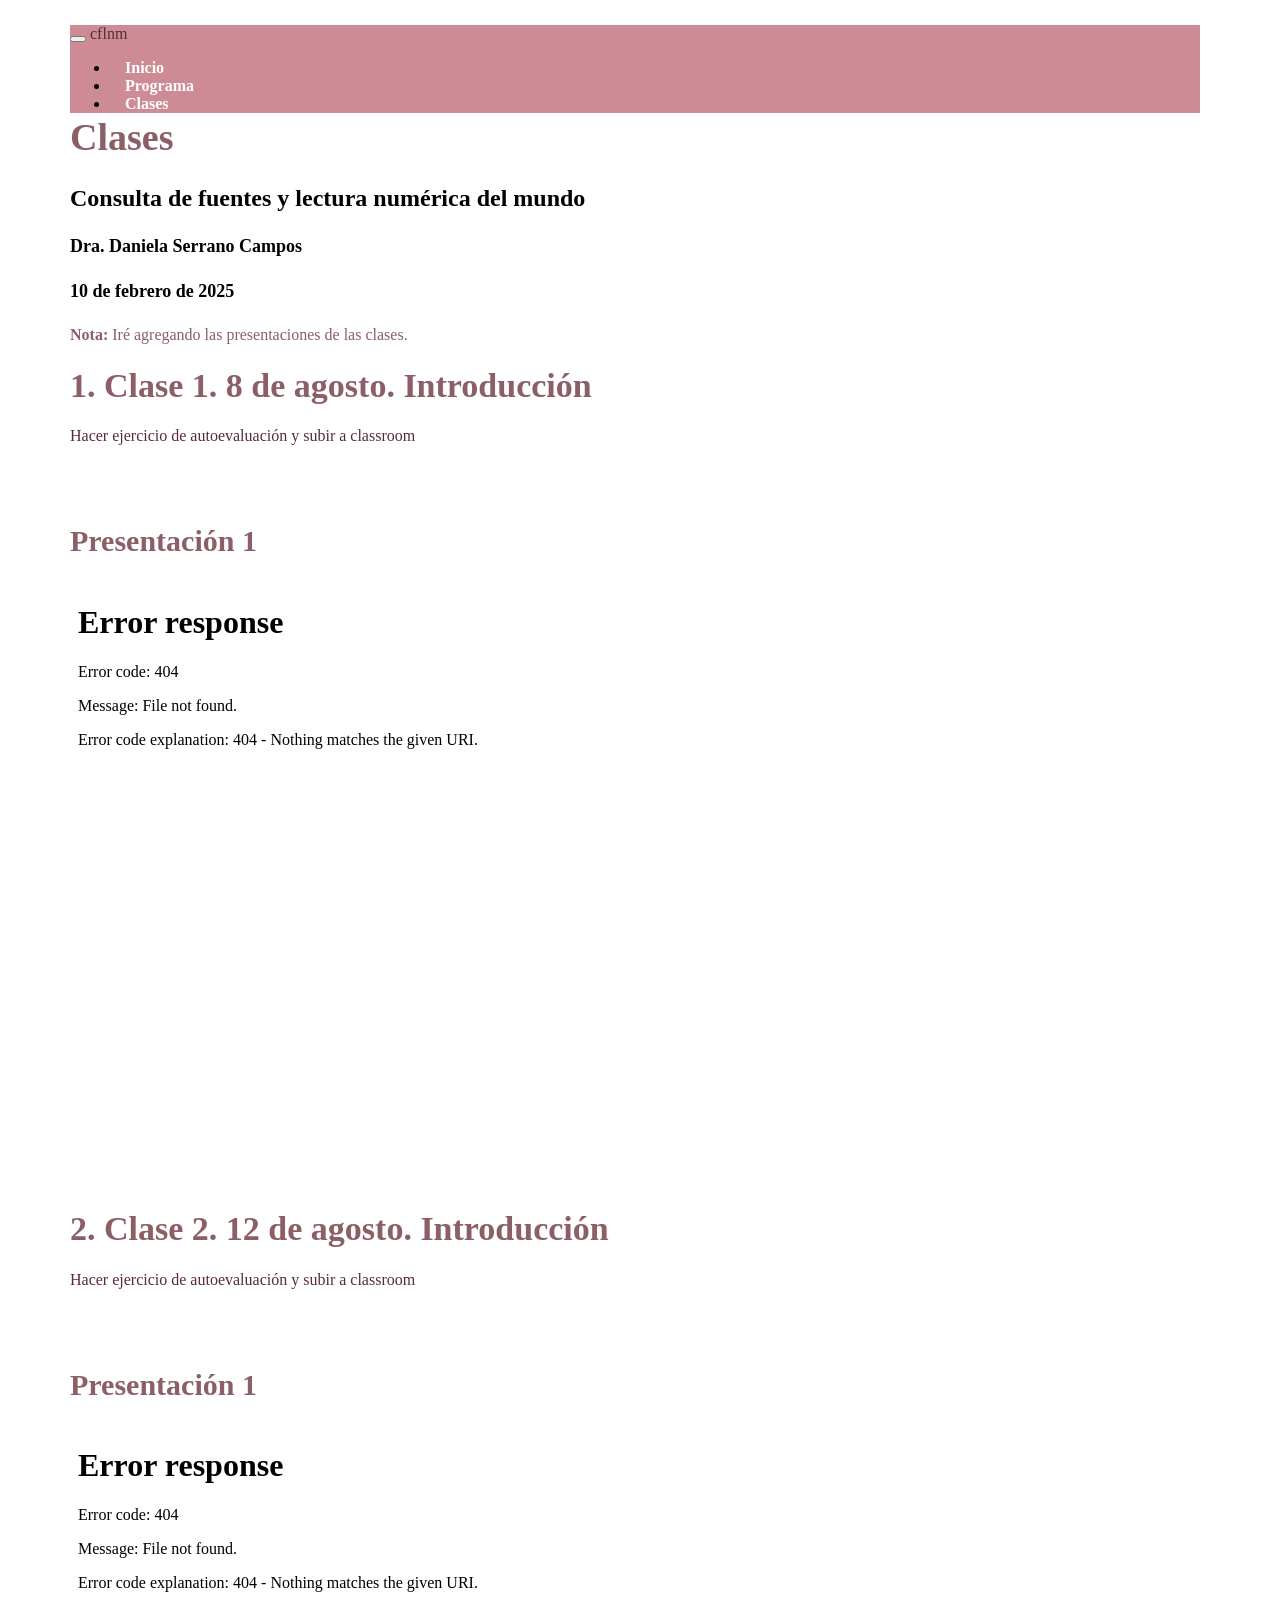
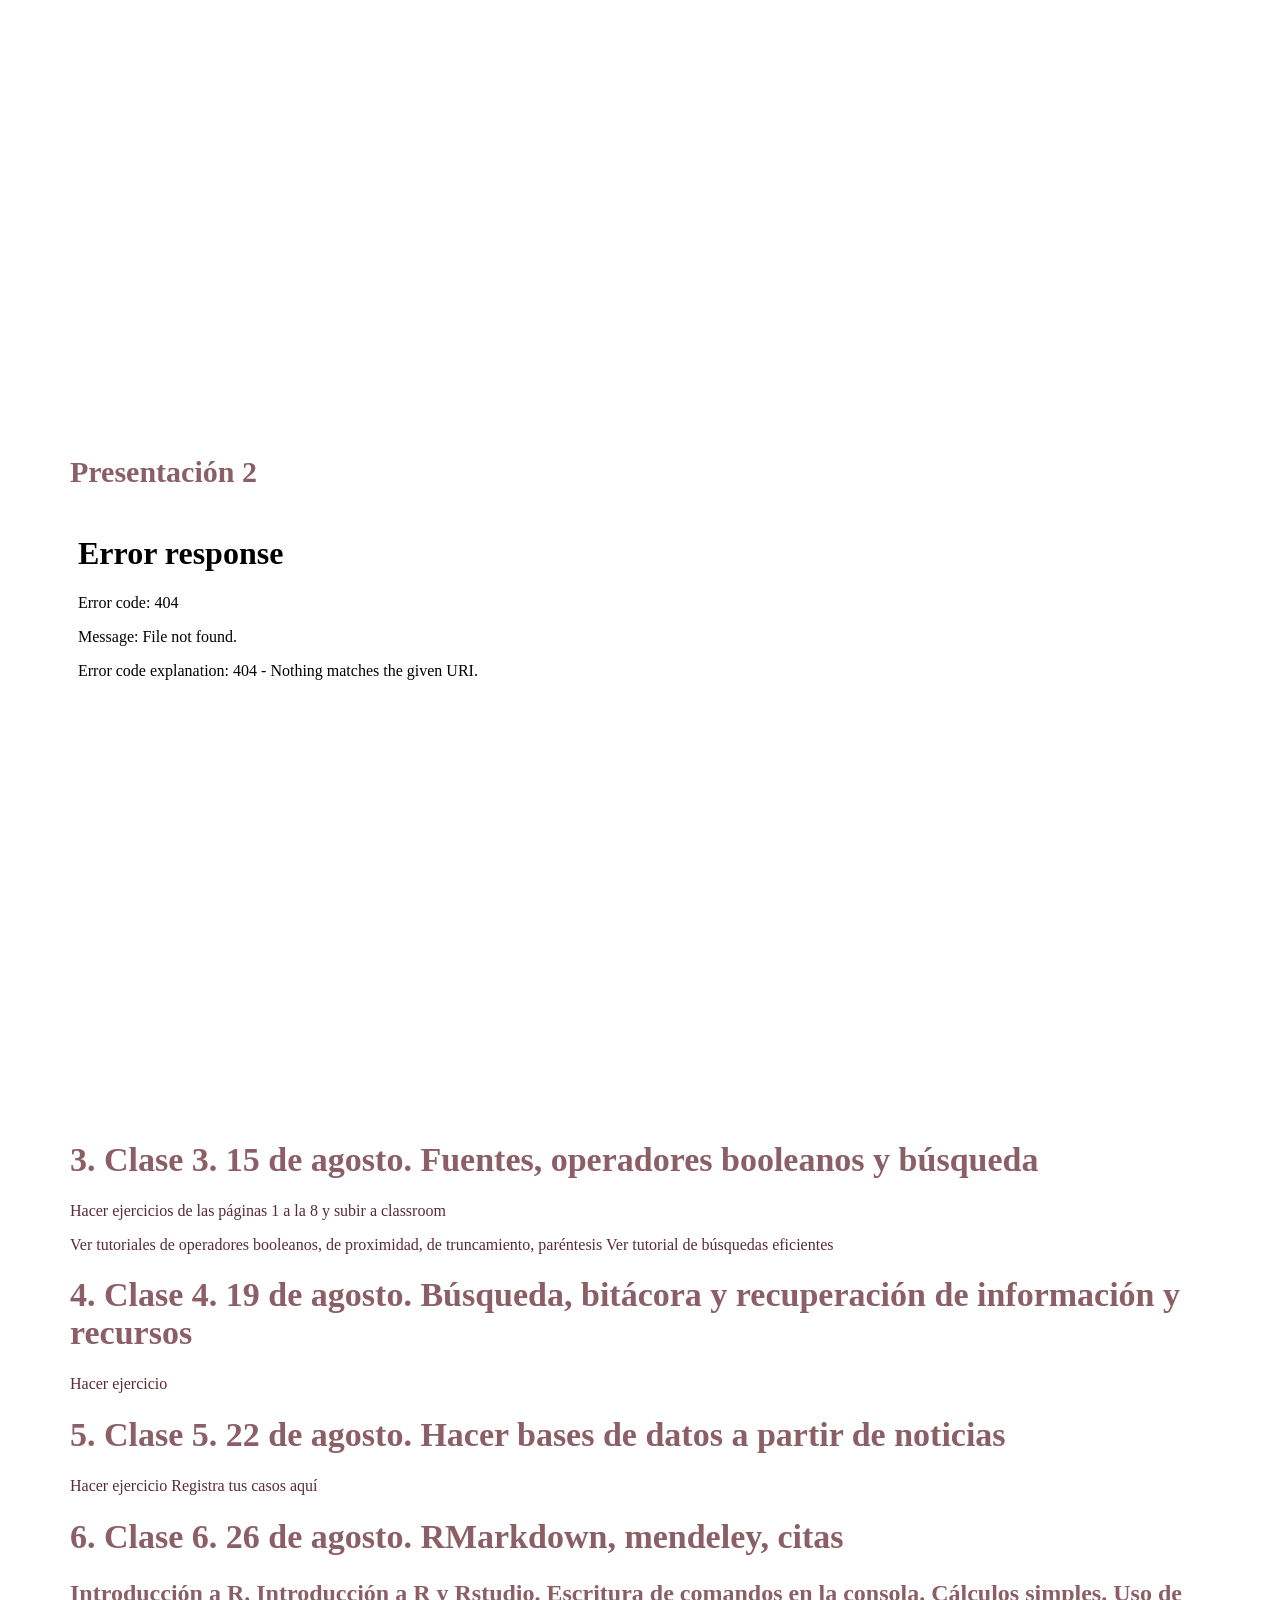
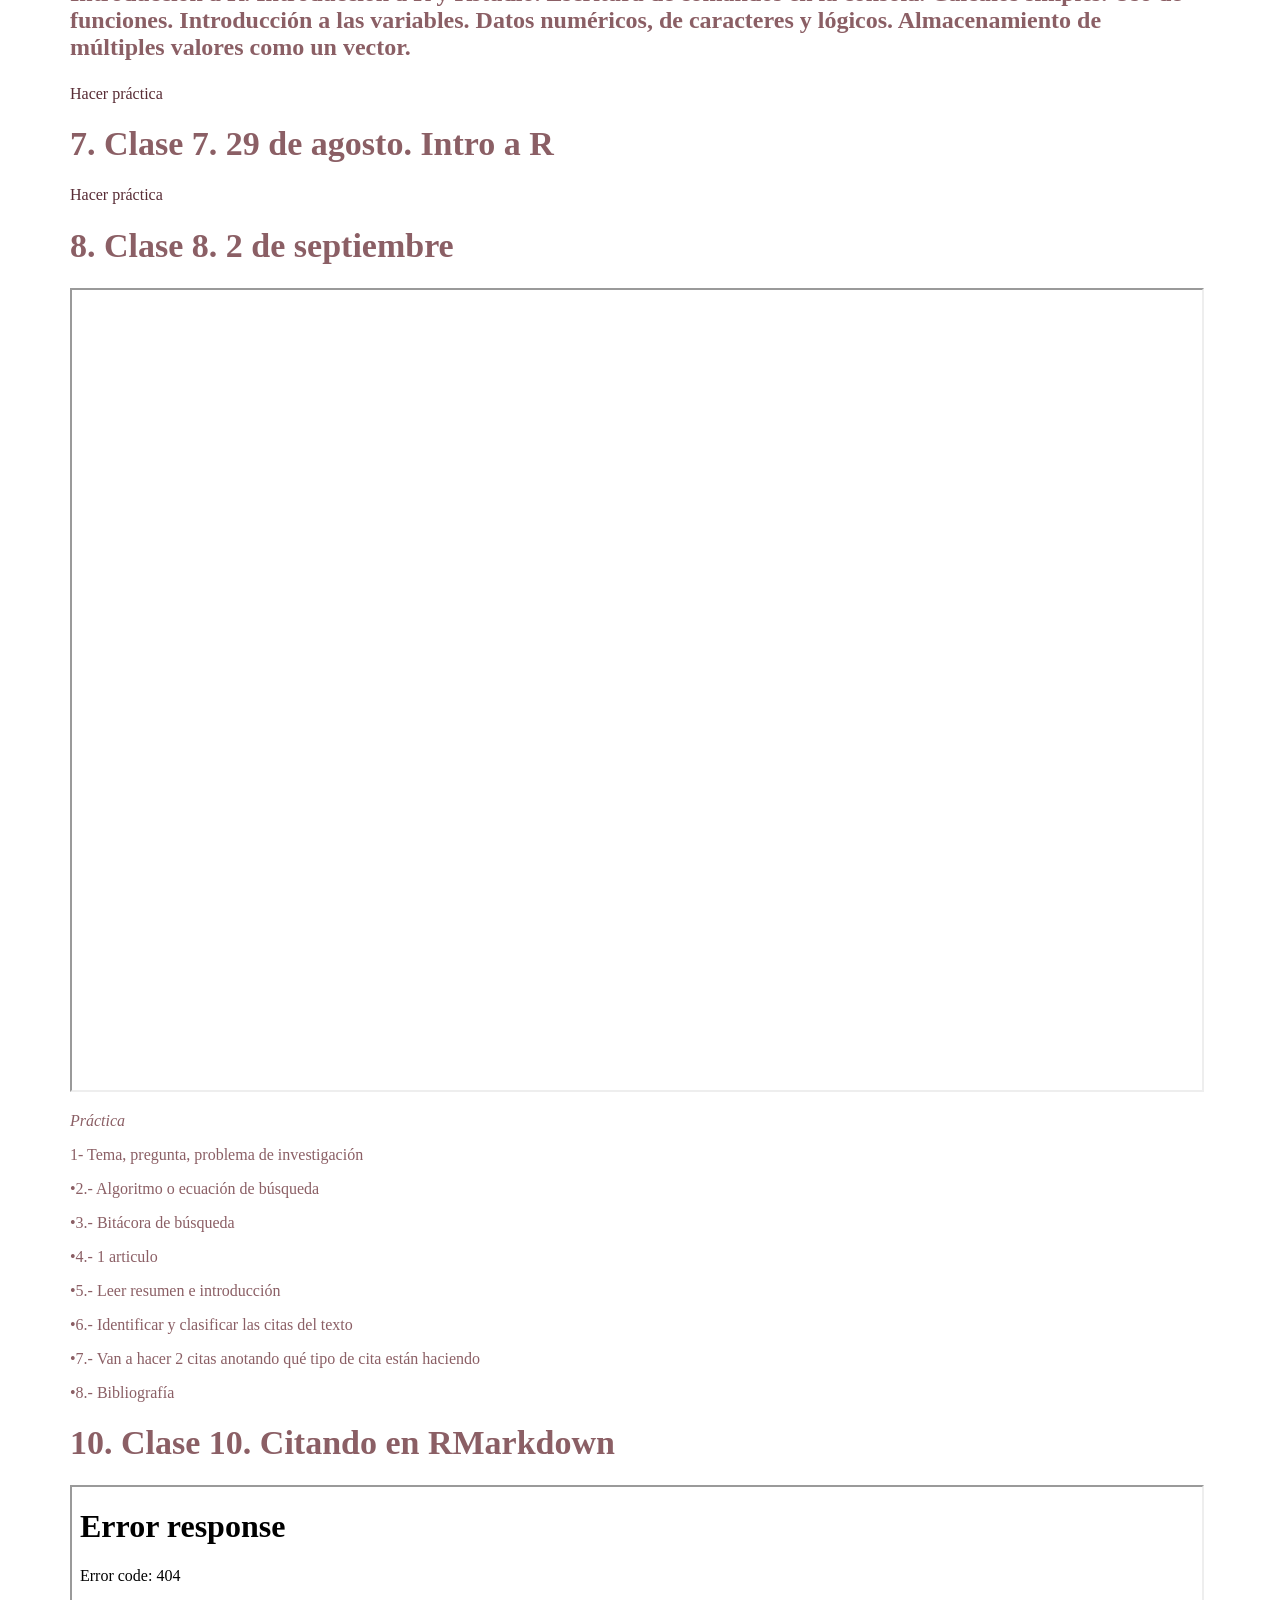
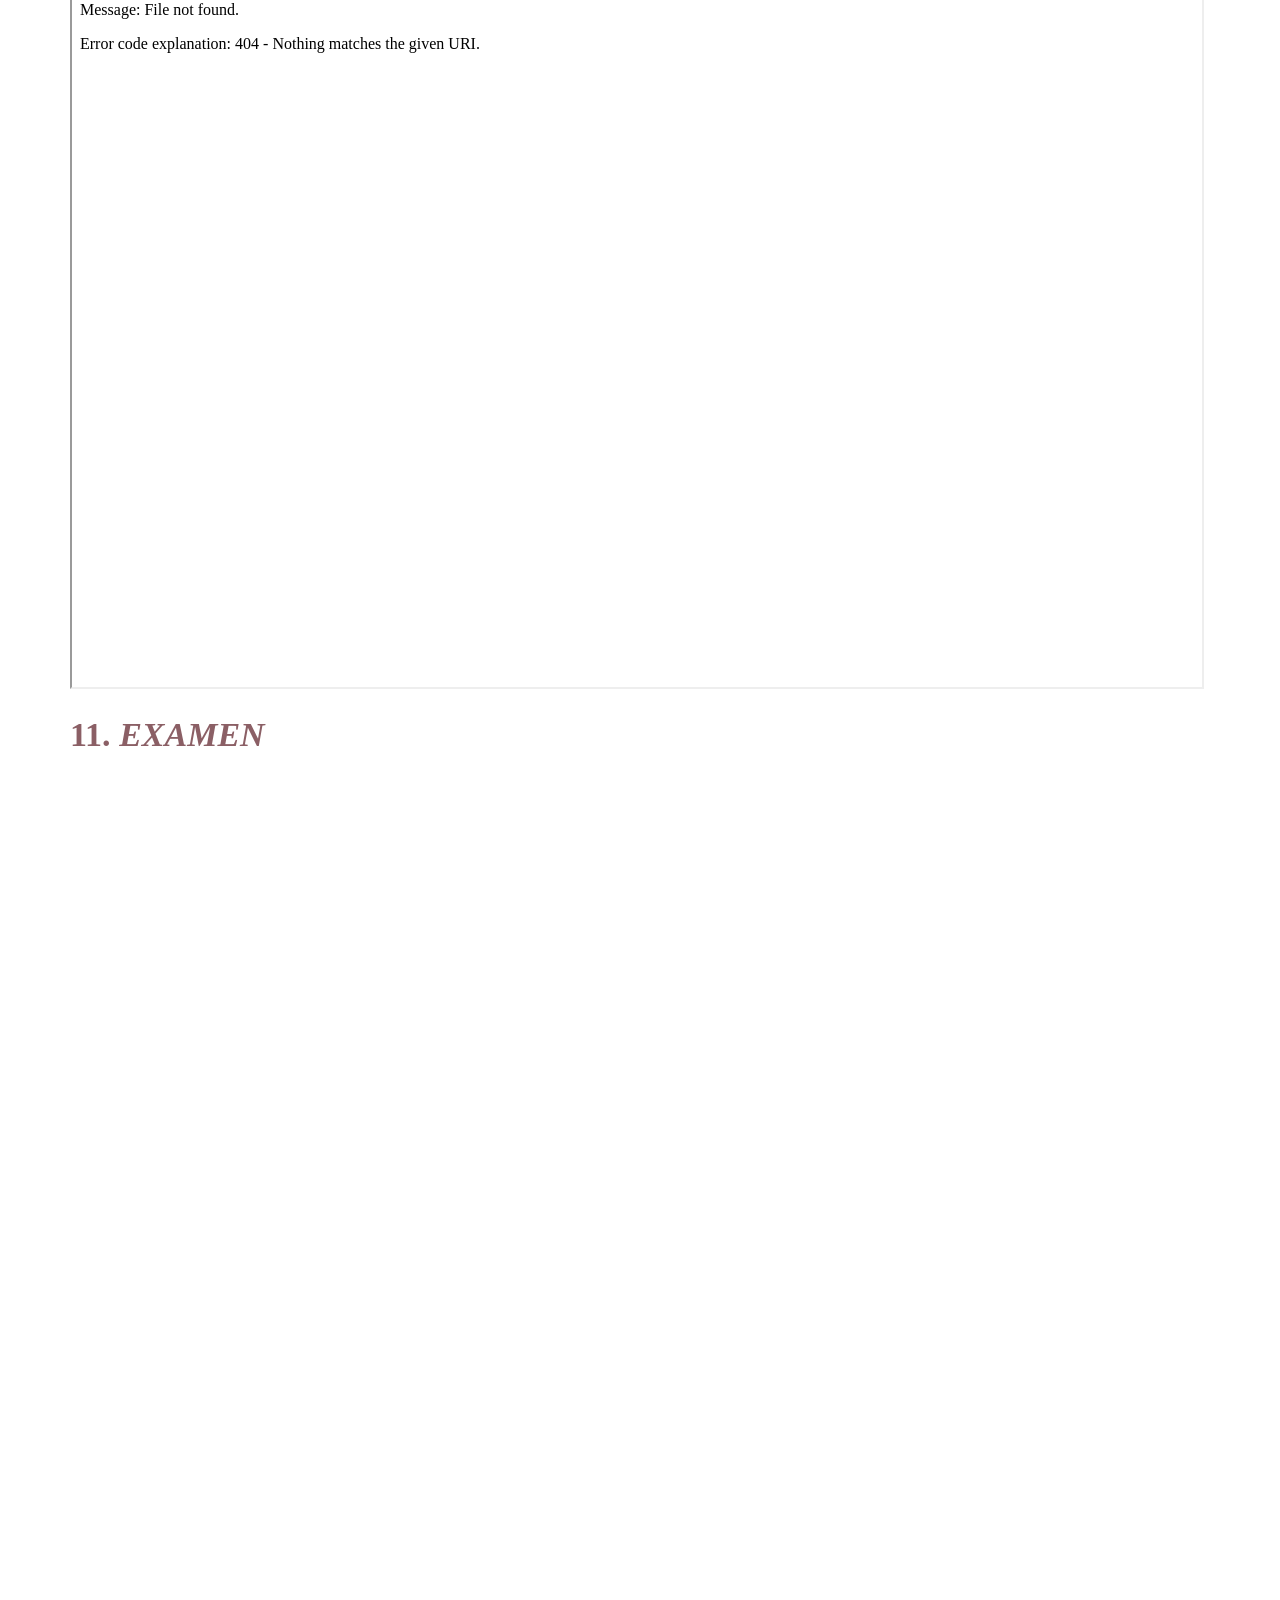
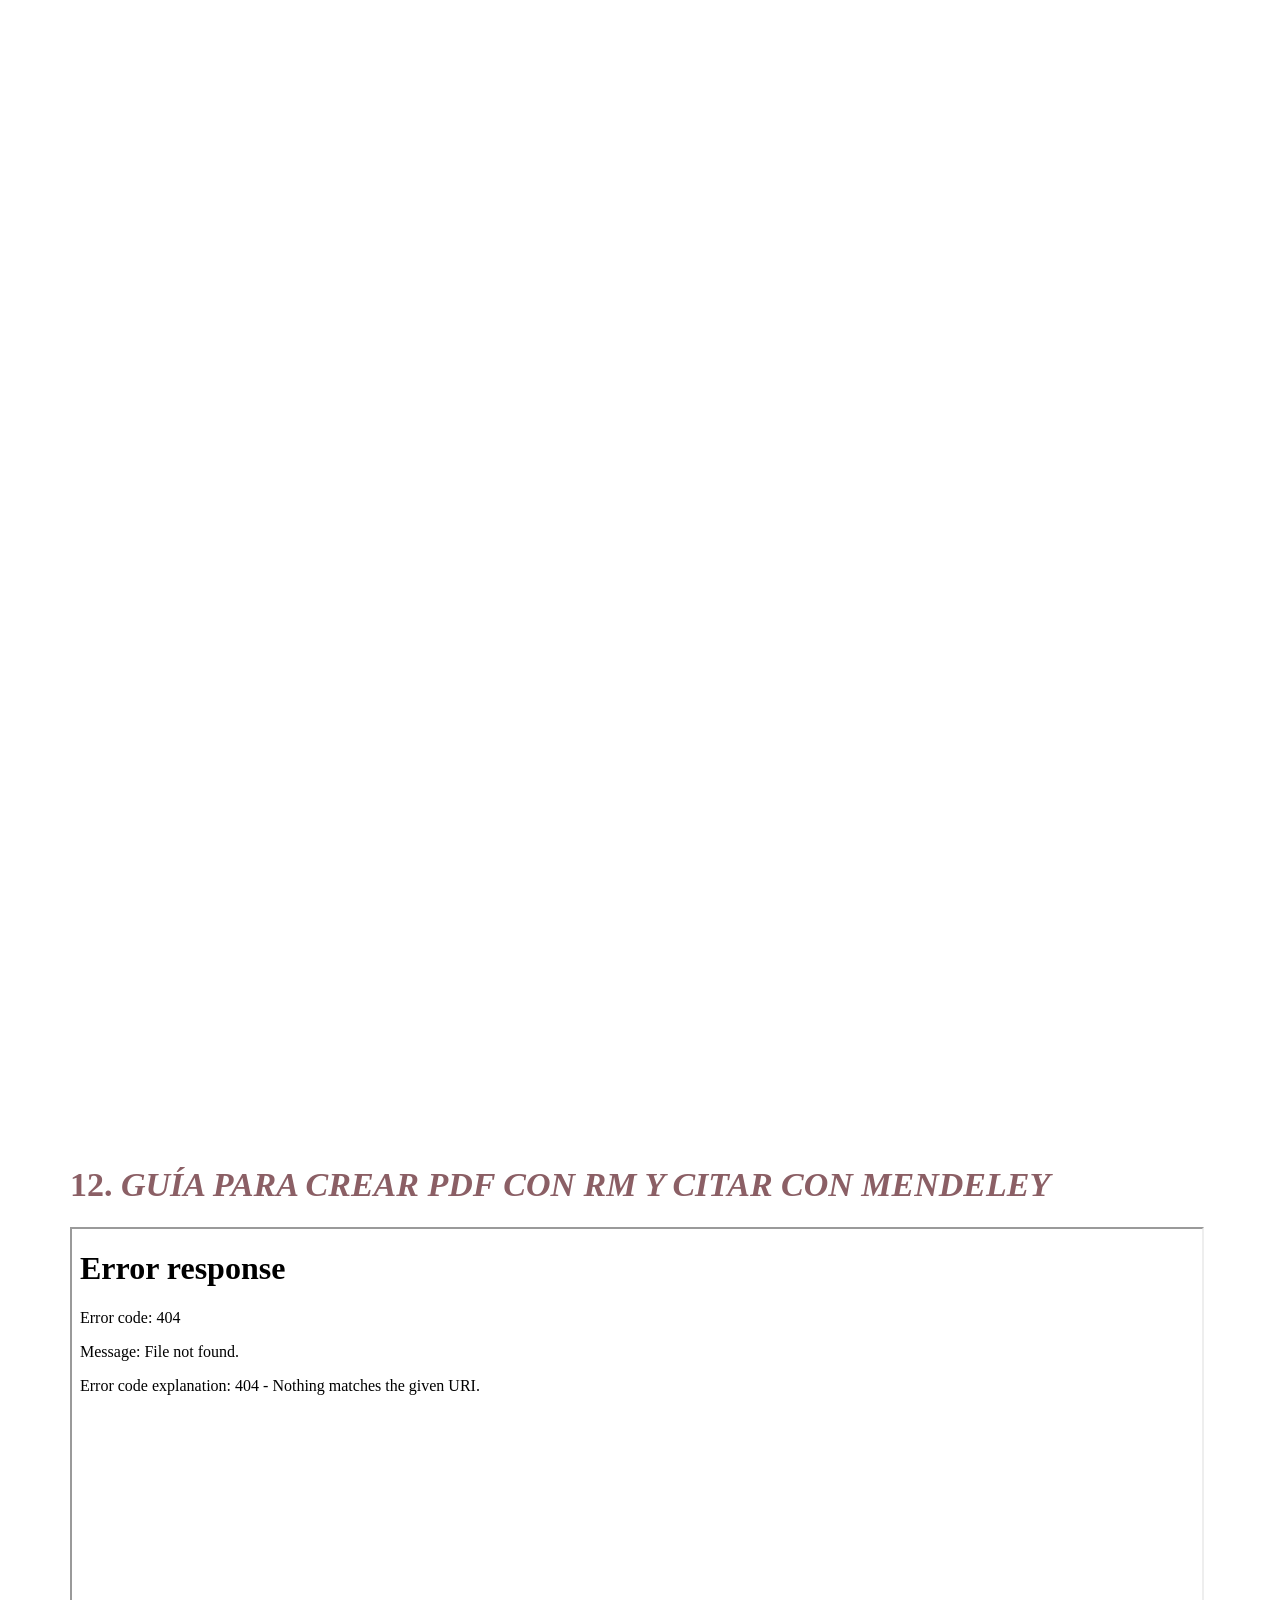
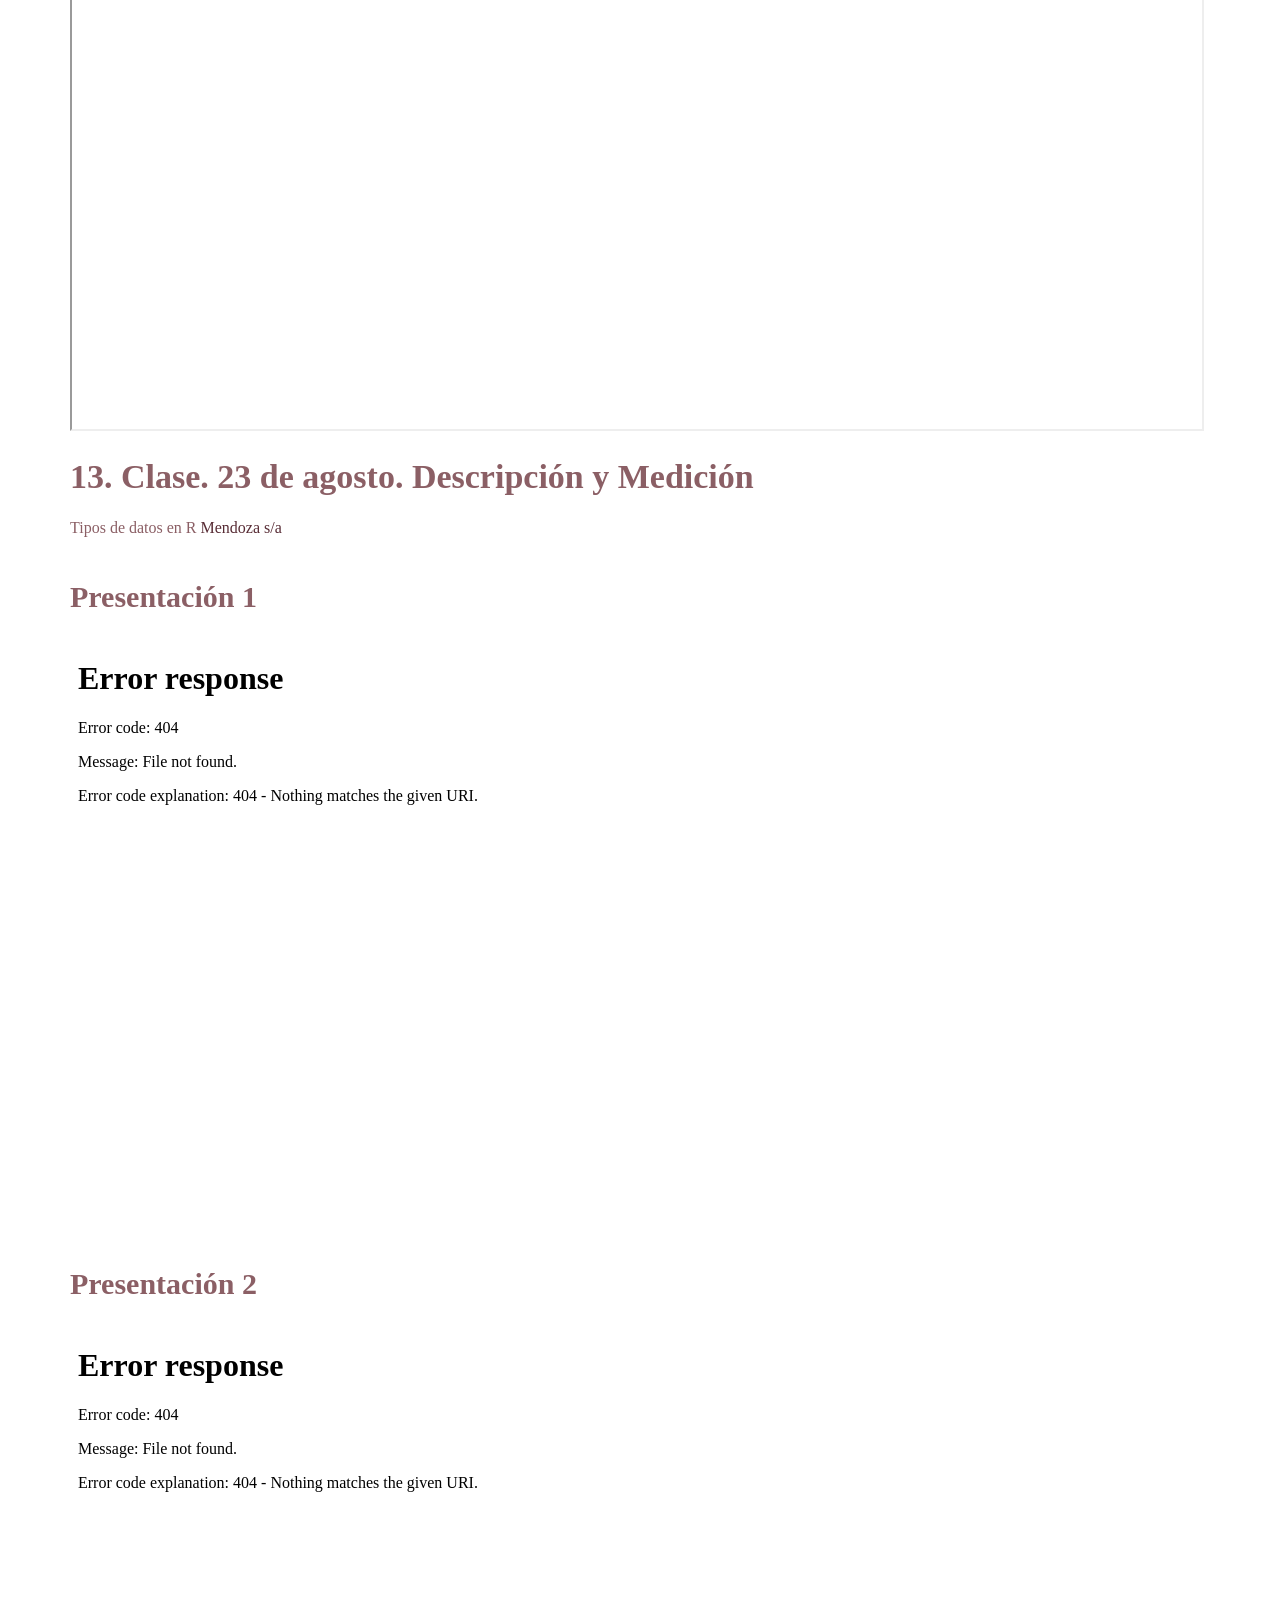
==== docs/Clases.html @ b66c91e3 "recover" ====
<!DOCTYPE html>

<html>

<head>

<meta charset="utf-8" />
<meta name="generator" content="pandoc" />
<meta http-equiv="X-UA-Compatible" content="IE=EDGE" />


<meta name="author" content="Dra. Daniela Serrano Campos" />


<title>Clases</title>

<script src="site_libs/header-attrs-2.29/header-attrs.js"></script>
<script src="site_libs/jquery-3.6.0/jquery-3.6.0.min.js"></script>
<meta name="viewport" content="width=device-width, initial-scale=1" />
<link href="site_libs/bootstrap-3.3.5/css/spacelab.min.css" rel="stylesheet" />
<script src="site_libs/bootstrap-3.3.5/js/bootstrap.min.js"></script>
<script src="site_libs/bootstrap-3.3.5/shim/html5shiv.min.js"></script>
<script src="site_libs/bootstrap-3.3.5/shim/respond.min.js"></script>
<style>h1 {font-size: 34px;}
       h1.title {font-size: 38px;}
       h2 {font-size: 30px;}
       h3 {font-size: 24px;}
       h4 {font-size: 18px;}
       h5 {font-size: 16px;}
       h6 {font-size: 12px;}
       code {color: inherit; background-color: rgba(0, 0, 0, 0.04);}
       pre:not([class]) { background-color: white }</style>
<script src="site_libs/jqueryui-1.13.2/jquery-ui.min.js"></script>
<link href="site_libs/tocify-1.9.1/jquery.tocify.css" rel="stylesheet" />
<script src="site_libs/tocify-1.9.1/jquery.tocify.js"></script>
<script src="site_libs/navigation-1.1/tabsets.js"></script>
<link href="site_libs/highlightjs-9.12.0/default.css" rel="stylesheet" />
<script src="site_libs/highlightjs-9.12.0/highlight.js"></script>

<style type="text/css">
  code{white-space: pre-wrap;}
  span.smallcaps{font-variant: small-caps;}
  span.underline{text-decoration: underline;}
  div.column{display: inline-block; vertical-align: top; width: 50%;}
  div.hanging-indent{margin-left: 1.5em; text-indent: -1.5em;}
  ul.task-list{list-style: none;}
    </style>

<style type="text/css">code{white-space: pre;}</style>
<script type="text/javascript">
if (window.hljs) {
  hljs.configure({languages: []});
  hljs.initHighlightingOnLoad();
  if (document.readyState && document.readyState === "complete") {
    window.setTimeout(function() { hljs.initHighlighting(); }, 0);
  }
}
</script>









<style type = "text/css">
.main-container {
  max-width: 940px;
  margin-left: auto;
  margin-right: auto;
}
img {
  max-width:100%;
}
.tabbed-pane {
  padding-top: 12px;
}
.html-widget {
  margin-bottom: 20px;
}
button.code-folding-btn:focus {
  outline: none;
}
summary {
  display: list-item;
}
details > summary > p:only-child {
  display: inline;
}
pre code {
  padding: 0;
}
</style>


<style type="text/css">
.dropdown-submenu {
  position: relative;
}
.dropdown-submenu>.dropdown-menu {
  top: 0;
  left: 100%;
  margin-top: -6px;
  margin-left: -1px;
  border-radius: 0 6px 6px 6px;
}
.dropdown-submenu:hover>.dropdown-menu {
  display: block;
}
.dropdown-submenu>a:after {
  display: block;
  content: " ";
  float: right;
  width: 0;
  height: 0;
  border-color: transparent;
  border-style: solid;
  border-width: 5px 0 5px 5px;
  border-left-color: #cccccc;
  margin-top: 5px;
  margin-right: -10px;
}
.dropdown-submenu:hover>a:after {
  border-left-color: #adb5bd;
}
.dropdown-submenu.pull-left {
  float: none;
}
.dropdown-submenu.pull-left>.dropdown-menu {
  left: -100%;
  margin-left: 10px;
  border-radius: 6px 0 6px 6px;
}
</style>

<script type="text/javascript">
// manage active state of menu based on current page
$(document).ready(function () {
  // active menu anchor
  href = window.location.pathname
  href = href.substr(href.lastIndexOf('/') + 1)
  if (href === "")
    href = "index.html";
  var menuAnchor = $('a[href="' + href + '"]');

  // mark the anchor link active (and if it's in a dropdown, also mark that active)
  var dropdown = menuAnchor.closest('li.dropdown');
  if (window.bootstrap) { // Bootstrap 4+
    menuAnchor.addClass('active');
    dropdown.find('> .dropdown-toggle').addClass('active');
  } else { // Bootstrap 3
    menuAnchor.parent().addClass('active');
    dropdown.addClass('active');
  }

  // Navbar adjustments
  var navHeight = $(".navbar").first().height() + 15;
  var style = document.createElement('style');
  var pt = "padding-top: " + navHeight + "px; ";
  var mt = "margin-top: -" + navHeight + "px; ";
  var css = "";
  // offset scroll position for anchor links (for fixed navbar)
  for (var i = 1; i <= 6; i++) {
    css += ".section h" + i + "{ " + pt + mt + "}\n";
  }
  style.innerHTML = "body {" + pt + "padding-bottom: 40px; }\n" + css;
  document.head.appendChild(style);
});
</script>

<!-- tabsets -->

<style type="text/css">
.tabset-dropdown > .nav-tabs {
  display: inline-table;
  max-height: 500px;
  min-height: 44px;
  overflow-y: auto;
  border: 1px solid #ddd;
  border-radius: 4px;
}

.tabset-dropdown > .nav-tabs > li.active:before, .tabset-dropdown > .nav-tabs.nav-tabs-open:before {
  content: "\e259";
  font-family: 'Glyphicons Halflings';
  display: inline-block;
  padding: 10px;
  border-right: 1px solid #ddd;
}

.tabset-dropdown > .nav-tabs.nav-tabs-open > li.active:before {
  content: "\e258";
  font-family: 'Glyphicons Halflings';
  border: none;
}

.tabset-dropdown > .nav-tabs > li.active {
  display: block;
}

.tabset-dropdown > .nav-tabs > li > a,
.tabset-dropdown > .nav-tabs > li > a:focus,
.tabset-dropdown > .nav-tabs > li > a:hover {
  border: none;
  display: inline-block;
  border-radius: 4px;
  background-color: transparent;
}

.tabset-dropdown > .nav-tabs.nav-tabs-open > li {
  display: block;
  float: none;
}

.tabset-dropdown > .nav-tabs > li {
  display: none;
}
</style>

<!-- code folding -->



<style type="text/css">

#TOC {
  margin: 25px 0px 20px 0px;
}
@media (max-width: 768px) {
#TOC {
  position: relative;
  width: 100%;
}
}

@media print {
.toc-content {
  /* see https://github.com/w3c/csswg-drafts/issues/4434 */
  float: right;
}
}

.toc-content {
  padding-left: 30px;
  padding-right: 40px;
}

div.main-container {
  max-width: 1200px;
}

div.tocify {
  width: 20%;
  max-width: 260px;
  max-height: 85%;
}

@media (min-width: 768px) and (max-width: 991px) {
  div.tocify {
    width: 25%;
  }
}

@media (max-width: 767px) {
  div.tocify {
    width: 100%;
    max-width: none;
  }
}

.tocify ul, .tocify li {
  line-height: 20px;
}

.tocify-subheader .tocify-item {
  font-size: 0.90em;
}

.tocify .list-group-item {
  border-radius: 0px;
}


</style>



</head>

<body>


<div class="container-fluid main-container">


<!-- setup 3col/9col grid for toc_float and main content  -->
<div class="row">
<div class="col-xs-12 col-sm-4 col-md-3">
<div id="TOC" class="tocify">
</div>
</div>

<div class="toc-content col-xs-12 col-sm-8 col-md-9">




<div class="navbar navbar-default  navbar-fixed-top" role="navigation">
  <div class="container">
    <div class="navbar-header">
      <button type="button" class="navbar-toggle collapsed" data-toggle="collapse" data-bs-toggle="collapse" data-target="#navbar" data-bs-target="#navbar">
        <span class="icon-bar"></span>
        <span class="icon-bar"></span>
        <span class="icon-bar"></span>
      </button>
      <a class="navbar-brand" href="index.html">cflnm</a>
    </div>
    <div id="navbar" class="navbar-collapse collapse">
      <ul class="nav navbar-nav">
        <li>
  <a href="index.html">Inicio</a>
</li>
<li>
  <a href="Programa_de_CFLNM.html">Programa</a>
</li>
<li>
  <a href="Clases.html">Clases</a>
</li>
      </ul>
      <ul class="nav navbar-nav navbar-right">
        
      </ul>
    </div><!--/.nav-collapse -->
  </div><!--/.container -->
</div><!--/.navbar -->

<div id="header">



<h1 class="title toc-ignore">Clases</h1>
<h3 class="subtitle">Consulta de fuentes y lectura numérica del
mundo</h3>
<h4 class="author">Dra. Daniela Serrano Campos</h4>
<h4 class="date">10 de febrero de 2025</h4>

</div>


<style type="text/css">

/* Navbar Styles */
.navbar {
  background-color: #CD8C95 !important; /* Background color of the navbar */
  border-color: #8B5F65 !important; /* Border color of the navbar */
  background-image: none !important; /* Removes any background image */
  height: 65px; /* Sets navbar height */
}

/* Navbar Link Styles */
.navbar-default .navbar-nav > li > a {
  color: #FFFFFF !important;  /* Text color for links */
  font-weight: bold !important; /* Bold text */
}

.navbar-default .navbar-nav > li > a:hover,
.navbar-default .navbar-nav > li > a:focus {
  color: #8B5F65 !important; /* Hover and focus text color */
  font-weight: bold; /* Keeps text bold on hover/focus */
}

/* Navbar Collapse Menu Styles */
.navbar-collapse {
  background-color: #CD8C95 !important; /* Background color for the collapsed navbar */
}

/* Dropdown Menu Link Styles */
.navbar-nav > li > a {
  color: #FFFFFF; /* Text color for dropdown links */
  font-weight: bold;
  padding: 10px 15px; /* Padding for dropdown links */
}

.navbar-nav > li > a:hover,
.navbar-nav > li > a:focus,
.navbar-nav > .active > a {
  background-color: #005a9c; /* Background color on hover/active */
  color: #FFFFFF; /* Text color on hover/active */
}

/* Active List Group Item Styles */
.list-group-item.active,
.list-group-item.active:focus,
.list-group-item.active:hover {
  z-index: 2;
  color: #8B5F65; /* Text color for active list item */
  background-color: #EEDFCC; /* Background color for active list item */
  border-color: #8B5F65; /* Border color for active list item */
}

/* Title, Subtitle, Author, and Date Styles */
h1.title {
  color: #8B5F65; /* Color for title */
}

h4.subtitle {
  color: #8B5F65; /* Color for subtitle */
}

h5.author {
  color: #8B5F65; /* Color for author */
}

h5.date {
  color: #8B5F65; /* Color for date */
}

/* Hyperlink Styles */
a {
  color:#582C35; /* Text color for hyperlinks */
  text-decoration: none; /* Removes underline from hyperlinks */
}

a:hover {
  color: #005a9c; /* Color when hovering over hyperlinks */
  text-decoration: underline; /* Underlines text when hovering over hyperlinks */
}

a:visited {
  color: #6C4F56; /* Color for visited hyperlinks */
}

a:active {
  color: #4A2C31; /* Color for active hyperlinks (while clicking) */
}

</style>
<div style="color:#8B5F65;">
<p><strong>Nota:</strong> Iré agregando las presentaciones de las
clases.</p>
<div id="clase-1.-8-de-agosto.-introducción" class="section level1">
<h1>1. Clase 1. 8 de agosto. Introducción</h1>
<p><a
href="https://uapa.cuaieed.unam.mx/sites/default/files/minisite/static/5955012c-005c-4441-b3a3-e9868a0cf8d1/contenido/index.html">Hacer
ejercicio de autoevaluación y subir a classroom</a> <br><br>
<br><br></p>
<div id="presentación-1" class="section level2">
<h2>Presentación 1</h2>
<iframe src="intro_met_ccss.html" style="width: 800px; height: 600px; border: none;">
</iframe>
</div>
</div>
<div id="clase-2.-12-de-agosto.-introducción" class="section level1">
<h1>2. Clase 2. 12 de agosto. Introducción</h1>
<p><a
href="https://uapa.cuaieed.unam.mx/sites/default/files/minisite/static/5955012c-005c-4441-b3a3-e9868a0cf8d1/contenido/index.html">Hacer
ejercicio de autoevaluación y subir a classroom</a> <br><br>
<br><br></p>
<div id="presentación-1-1" class="section level2">
<h2>Presentación 1</h2>
<iframe src="Gerring_2014_cap2.html" style="width: 800px; height: 600px; border: none;">
</iframe>
</div>
<div id="presentación-2" class="section level2">
<h2>Presentación 2</h2>
<iframe src="Gerring_2014_cap3.html" style="width: 800px; height: 600px; border: none;">
</iframe>
</div>
</div>
<div id="clase-3.-15-de-agosto.-fuentes-operadores-booleanos-y-búsqueda"
class="section level1">
<h1>3. Clase 3. 15 de agosto. Fuentes, operadores booleanos y
búsqueda</h1>
<p><a
href="https://ri.uaemex.mx/bitstream/handle/20.500.11799/33878/secme-21200.pdf?sequence=1&amp;isAllowed=yhttps://ri.uaemex.mx/bitstream/handle/20.500.11799/33878/secme-21200.pdf?sequence=1&amp;isAllowed=y">Hacer
ejercicios de las páginas 1 a la 8 y subir a classroom</a></p>
<p><a href="https://ceib.dgb.unam.mx/index.php/operadores-booleanos">Ver
tutoriales de operadores booleanos, de proximidad, de truncamiento,
paréntesis</a> <a
href="https://ceib.dgb.unam.mx/index.php/busquedas-eficientes-de-informacion">Ver
tutorial de búsquedas eficientes</a></p>
</div>
<div
id="clase-4.-19-de-agosto.-búsqueda-bitácora-y-recuperación-de-información-y-recursos"
class="section level1">
<h1>4. Clase 4. 19 de agosto. Búsqueda, bitácora y recuperación de
información y recursos</h1>
<p><a
href="https://drive.google.com/file/d/1B6-a7QMhrE9L0YQ7MImhAzF81MC7Nue8/view?usp=sharing">Hacer
ejercicio</a></p>
</div>
<div
id="clase-5.-22-de-agosto.-hacer-bases-de-datos-a-partir-de-noticias"
class="section level1">
<h1>5. Clase 5. 22 de agosto. Hacer bases de datos a partir de
noticias</h1>
<p><a
href="https://drive.google.com/file/d/11wdnLPLlmIuoPSSd77uU7k5l_WQDx_WA/view?usp=classroom_web&amp;authuser=0">Hacer
ejercicio</a> <a
href="https://docs.google.com/spreadsheets/d/1pMUBPnanbHVqQlqOswpoHkLisFvxlLy1LVQW0X2XgZQ/edit?usp=classroom_web&amp;authuser=0">Registra
tus casos aquí</a></p>
</div>
<div id="clase-6.-26-de-agosto.-rmarkdown-mendeley-citas"
class="section level1">
<h1>6. Clase 6. 26 de agosto. RMarkdown, mendeley, citas</h1>
<div
id="introducción-a-r.-introducción-a-r-y-rstudio.-escritura-de-comandos-en-la-consola.-cálculos-simples.-uso-de-funciones.-introducción-a-las-variables.-datos-numéricos-de-caracteres-y-lógicos.-almacenamiento-de-múltiples-valores-como-un-vector."
class="section level3">
<h3>Introducción a R. Introducción a R y Rstudio. Escritura de comandos
en la consola. Cálculos simples. Uso de funciones. Introducción a las
variables. Datos numéricos, de caracteres y lógicos. Almacenamiento de
múltiples valores como un vector.</h3>
<p><a
href="https://365inegi-my.sharepoint.com/:f:/g/personal/daniela_serrano_inegi_org_mx/EmnA2xp3FL5CjOyIYtPD1REB2RTvTj4wSwhPB8M_wnD4XA?e=1RQaqZ">Hacer
práctica</a></p>
</div>
</div>
<div id="clase-7.-29-de-agosto.-intro-a-r" class="section level1">
<h1>7. Clase 7. 29 de agosto. Intro a R</h1>
<p><a
href="https://365inegi-my.sharepoint.com/:f:/g/personal/daniela_serrano_inegi_org_mx/EpGFWZG3kalGoFjYd7YFhbIBp9ycr4xF_cFBGVEAFaX_LA?e=JALbYc">Hacer
práctica</a></p>
</div>
<div id="clase-8.-2-de-septiembre" class="section level1">
<h1>8. Clase 8. 2 de septiembre</h1>
<iframe src="https://www.bioetica.unam.mx/cursos-autogestivos/multimedia/extra/manuales/cpcfta_manual.pdf" width="100%" height="800px">
</iframe>
<p><em>Práctica</em></p>
<p>1- Tema, pregunta, problema de investigación</p>
<p>•2.- Algoritmo o ecuación de búsqueda</p>
<p>•3.- Bitácora de búsqueda</p>
<p>•4.- 1 articulo</p>
<p>•5.- Leer resumen e introducción</p>
<p>•6.- Identificar y clasificar las citas del texto</p>
<p>•7.- Van a hacer 2 citas anotando qué tipo de cita están haciendo</p>
<p>•8.- Bibliografía</p>
</div>
<div id="clase-10.-citando-en-rmarkdown" class="section level1">
<h1>10. Clase 10. Citando en RMarkdown</h1>
<iframe src="images/portada_rm.pdf" width="100%" height="800px">
</iframe>
</div>
<div id="examen" class="section level1">
<h1>11. <em>EXAMEN</em></h1>
<iframe src="https://docs.google.com/forms/d/e/1FAIpQLSe1CFmJrBrCW9QGDbzmSgReEodIueQKJHeOh1GEwZxe2aitlw/viewform?embedded=true" width="640" height="6763" frameborder="0" marginheight="0" marginwidth="0">
Cargando…
</iframe>
</div>
<div id="guía-para-crear-pdf-con-rm-y-citar-con-mendeley"
class="section level1">
<h1>12. <em>GUÍA PARA CREAR PDF CON RM Y CITAR CON MENDELEY</em></h1>
<iframe src="images/guia_cita_rm_mendeley.pdf" width="100%" height="800px">
</iframe>
</div>
<div id="clase.-23-de-agosto.-descripción-y-medición"
class="section level1">
<h1>13. Clase. 23 de agosto. Descripción y Medición</h1>
<p>Tipos de datos en R <a
href="https://bookdown.org/jboscomendoza/r-principiantes4/tipos-de-datos.html">Mendoza
s/a</a> <br><br></p>
<div id="presentación-1-2" class="section level2">
<h2>Presentación 1</h2>
<iframe src="Gerring_2014_cap6.html" style="width: 800px; height: 600px; border: none;">
</iframe>
</div>
<div id="presentación-2-1" class="section level2">
<h2>Presentación 2</h2>
<iframe src="Gerring_2014_cap7.html" style="width: 800px; height: 600px; border: none;">
</iframe>
</div>
</div>
</div>



</div>
</div>

</div>

<script>

// add bootstrap table styles to pandoc tables
function bootstrapStylePandocTables() {
  $('tr.odd').parent('tbody').parent('table').addClass('table table-condensed');
}
$(document).ready(function () {
  bootstrapStylePandocTables();
});


</script>

<!-- tabsets -->

<script>
$(document).ready(function () {
  window.buildTabsets("TOC");
});

$(document).ready(function () {
  $('.tabset-dropdown > .nav-tabs > li').click(function () {
    $(this).parent().toggleClass('nav-tabs-open');
  });
});
</script>

<!-- code folding -->

<script>
$(document).ready(function ()  {

    // temporarily add toc-ignore selector to headers for the consistency with Pandoc
    $('.unlisted.unnumbered').addClass('toc-ignore')

    // move toc-ignore selectors from section div to header
    $('div.section.toc-ignore')
        .removeClass('toc-ignore')
        .children('h1,h2,h3,h4,h5').addClass('toc-ignore');

    // establish options
    var options = {
      selectors: "h1",
      theme: "bootstrap3",
      context: '.toc-content',
      hashGenerator: function (text) {
        return text.replace(/[.\\/?&!#<>]/g, '').replace(/\s/g, '_');
      },
      ignoreSelector: ".toc-ignore",
      scrollTo: 0
    };
    options.showAndHide = true;
    options.smoothScroll = true;

    // tocify
    var toc = $("#TOC").tocify(options).data("toc-tocify");
});
</script>

<!-- dynamically load mathjax for compatibility with self-contained -->
<script>
  (function () {
    var script = document.createElement("script");
    script.type = "text/javascript";
    script.src  = "https://mathjax.rstudio.com/latest/MathJax.js?config=TeX-AMS-MML_HTMLorMML";
    document.getElementsByTagName("head")[0].appendChild(script);
  })();
</script>

</body>
</html>
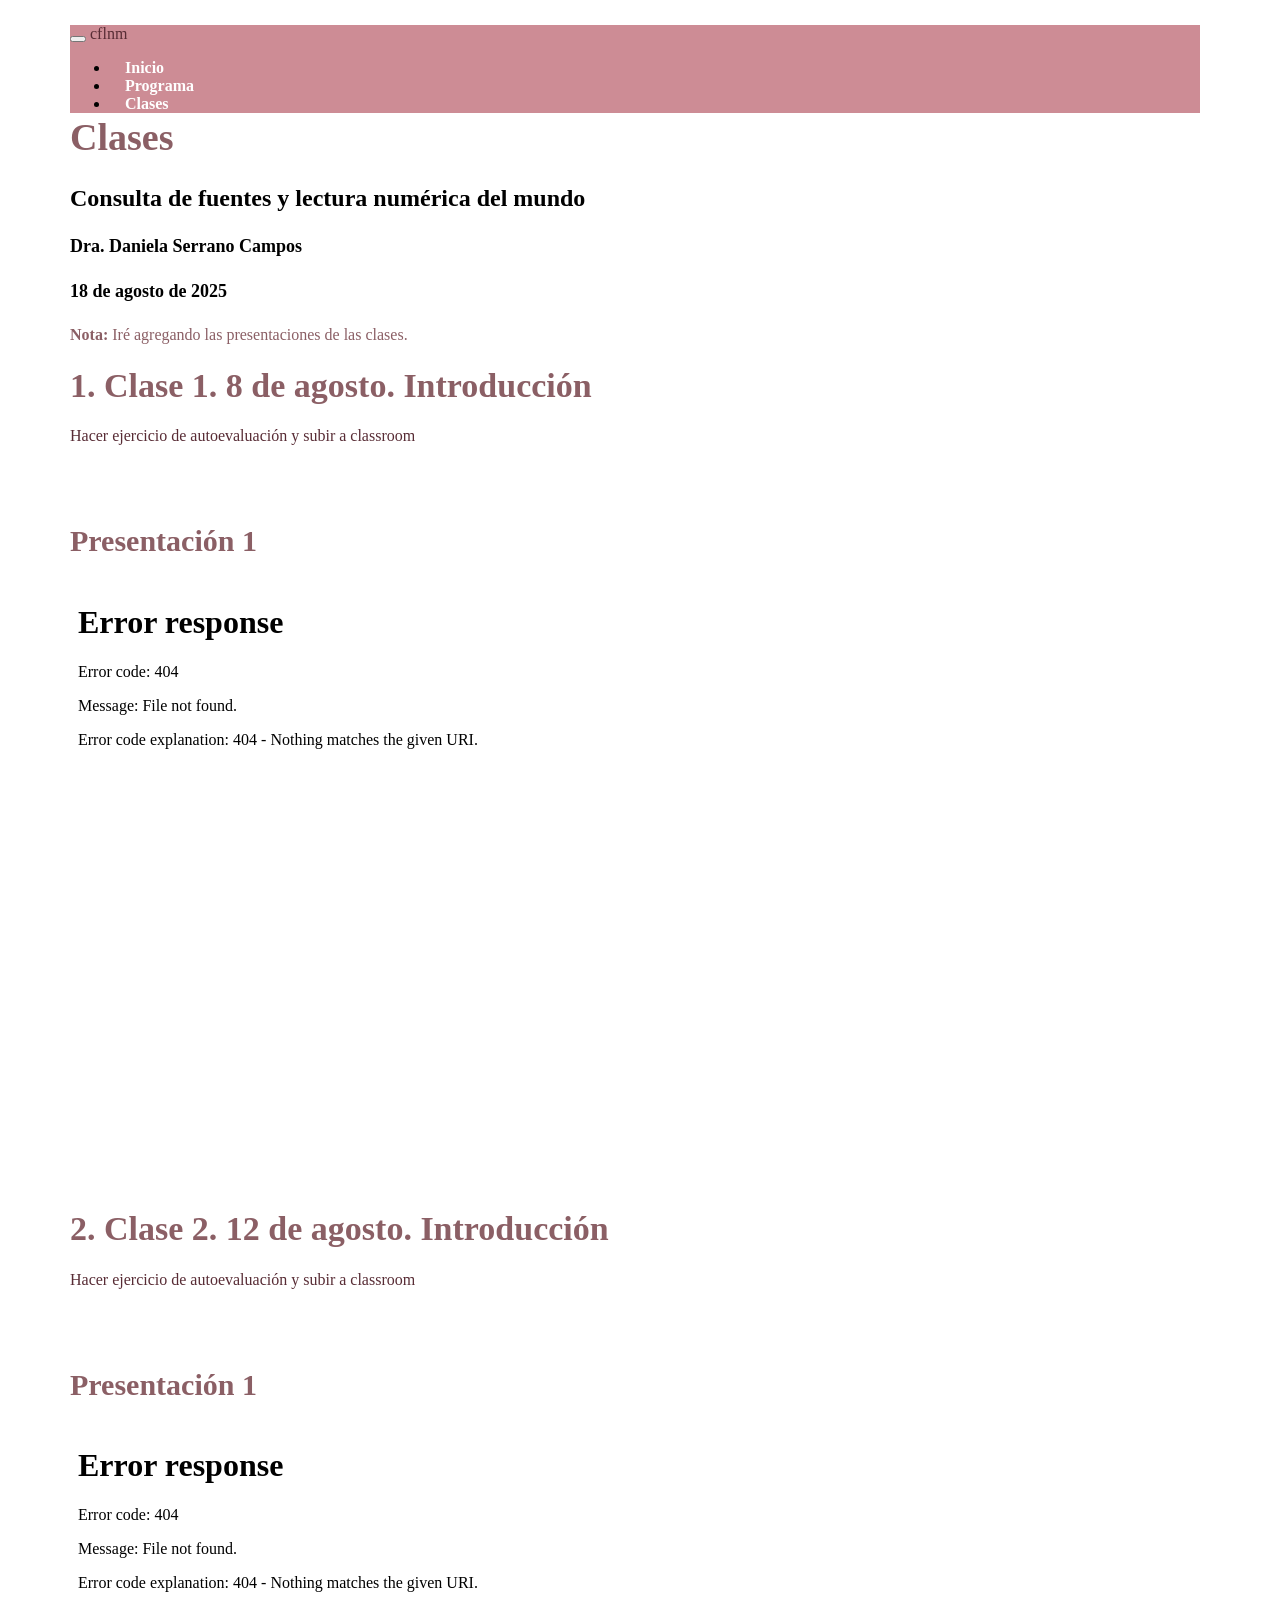
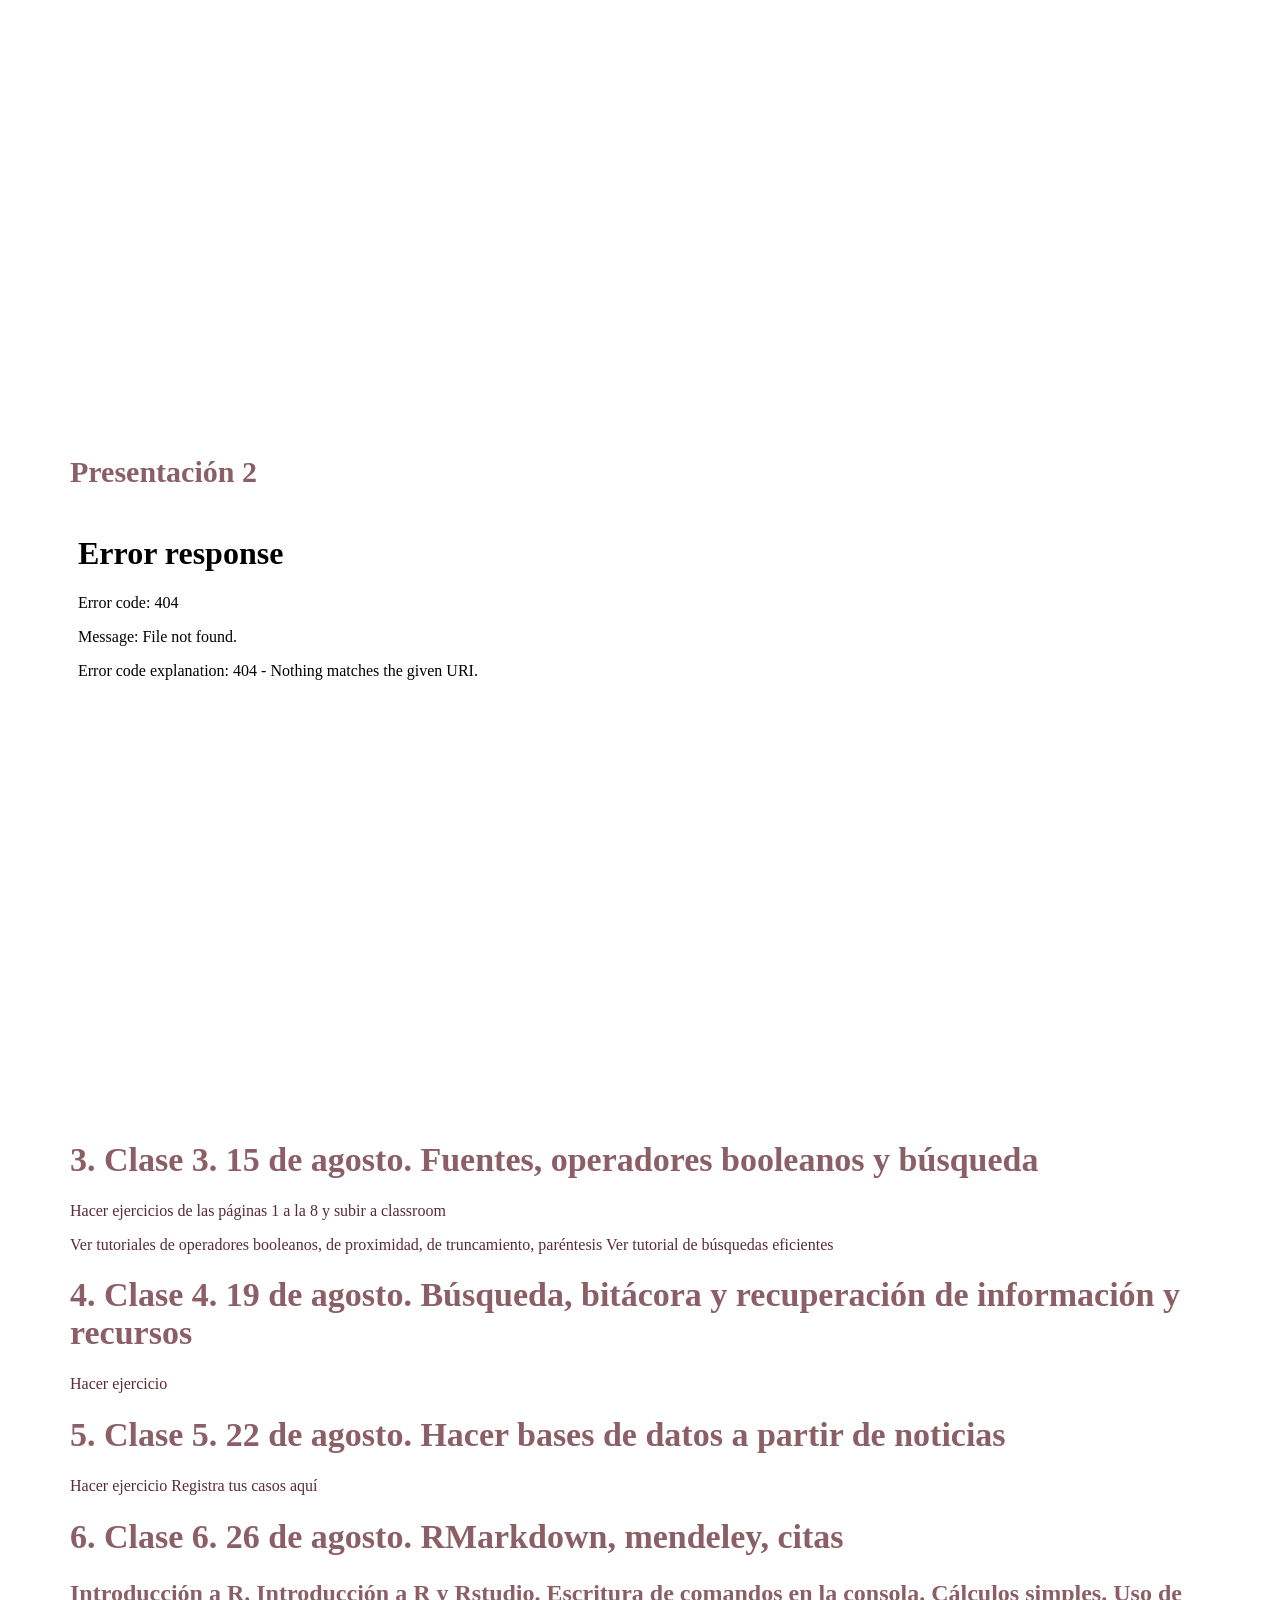
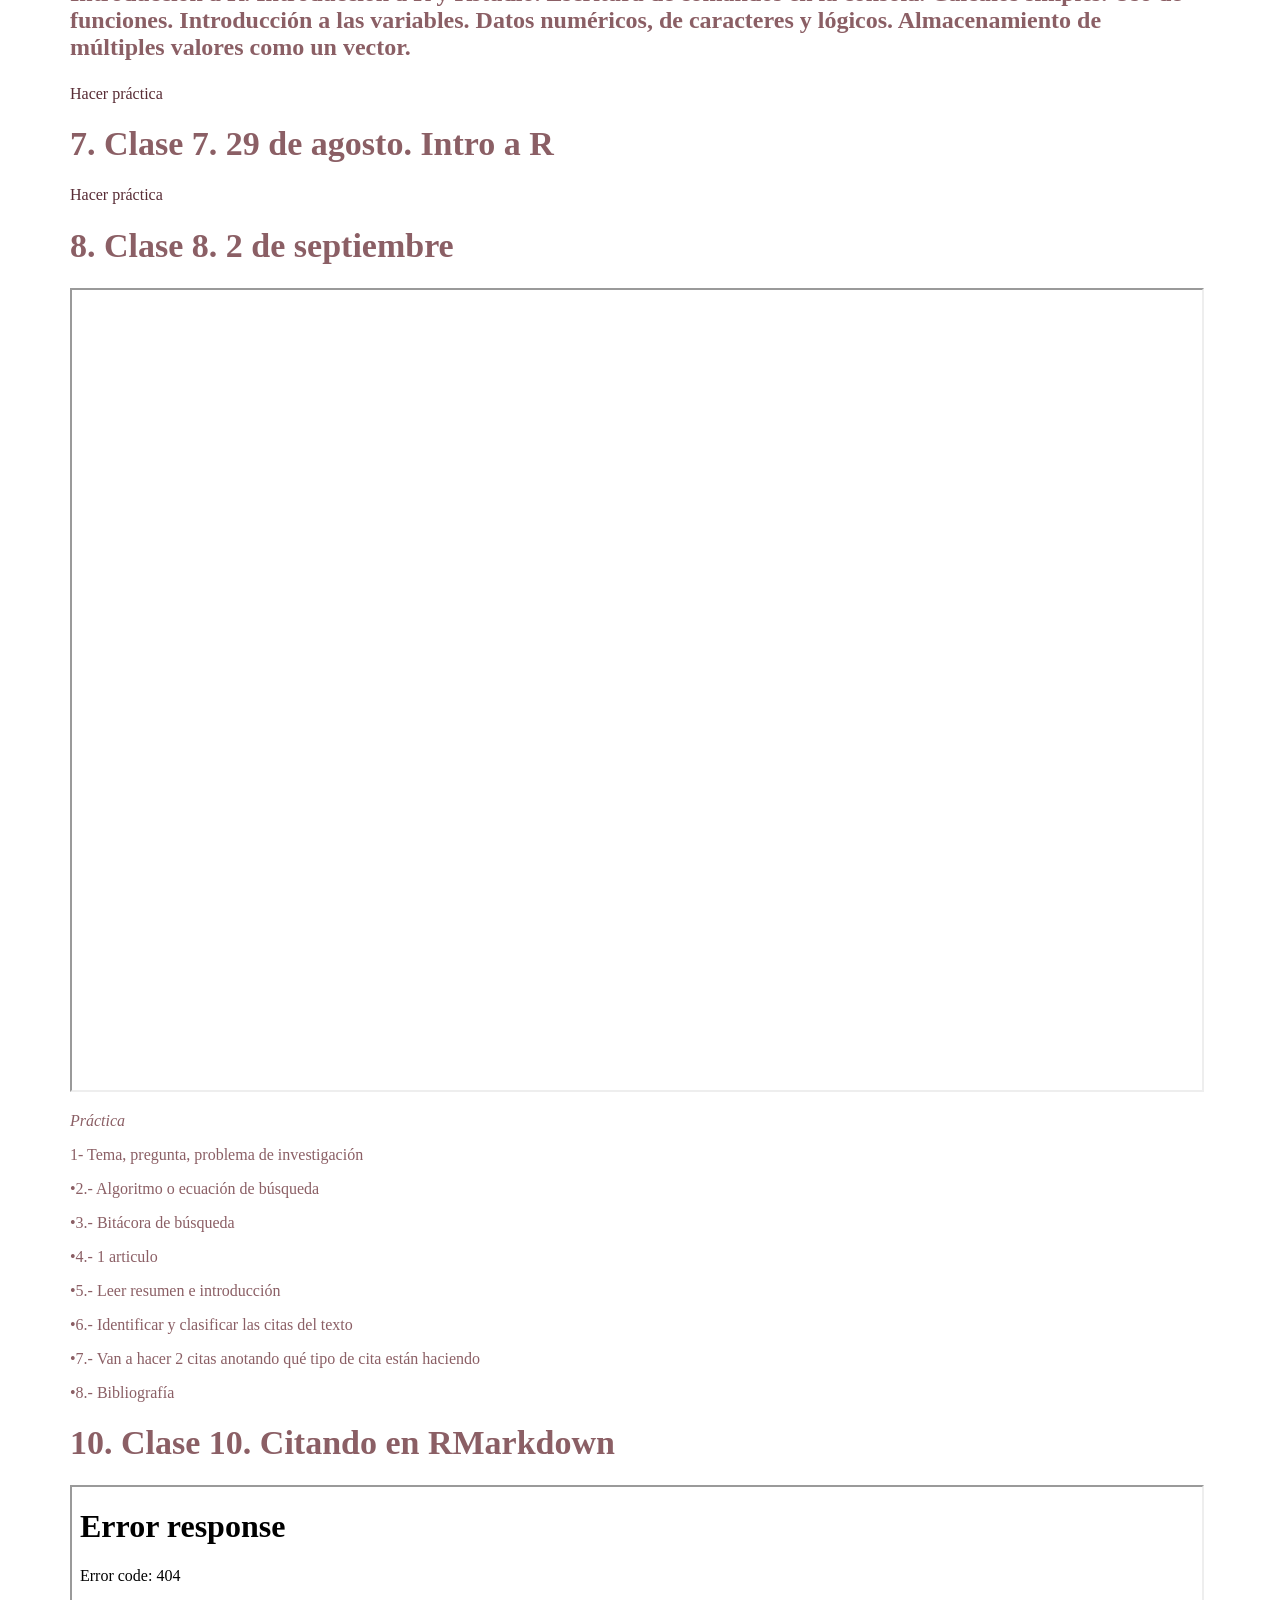
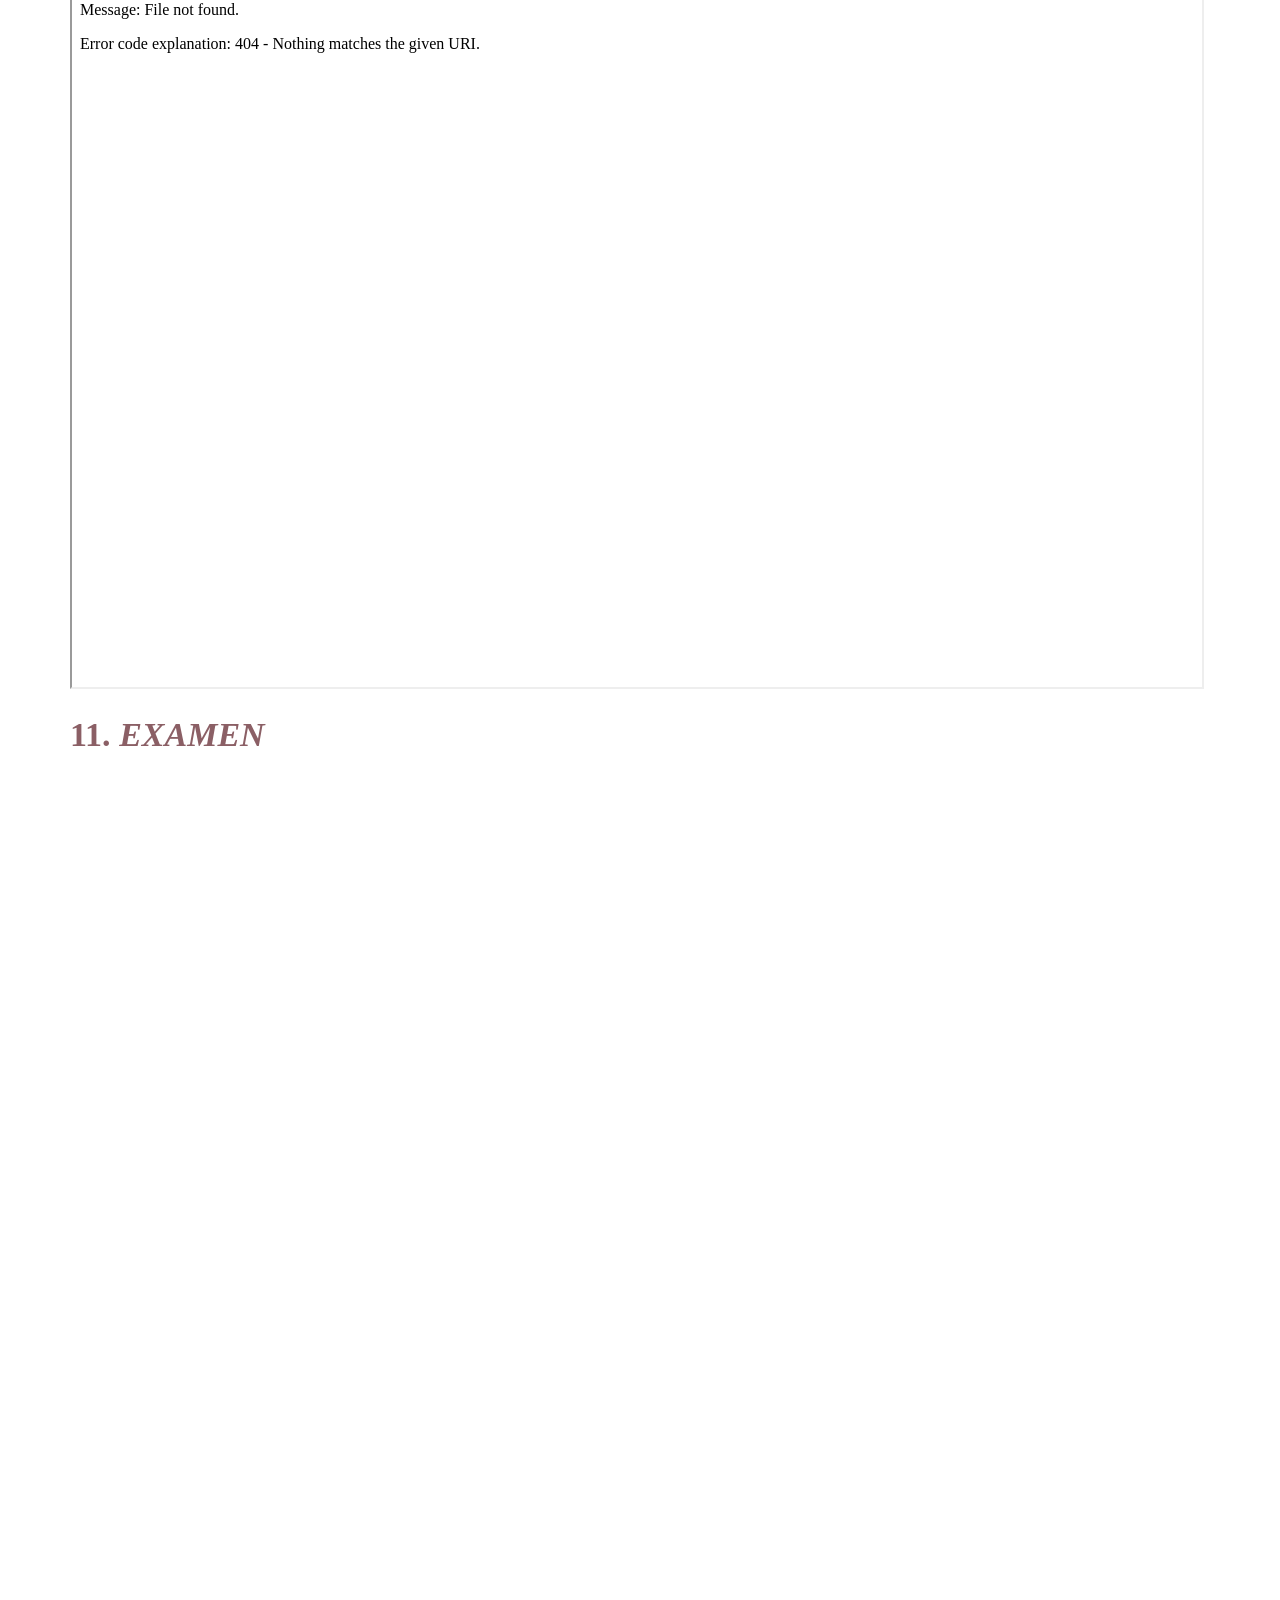
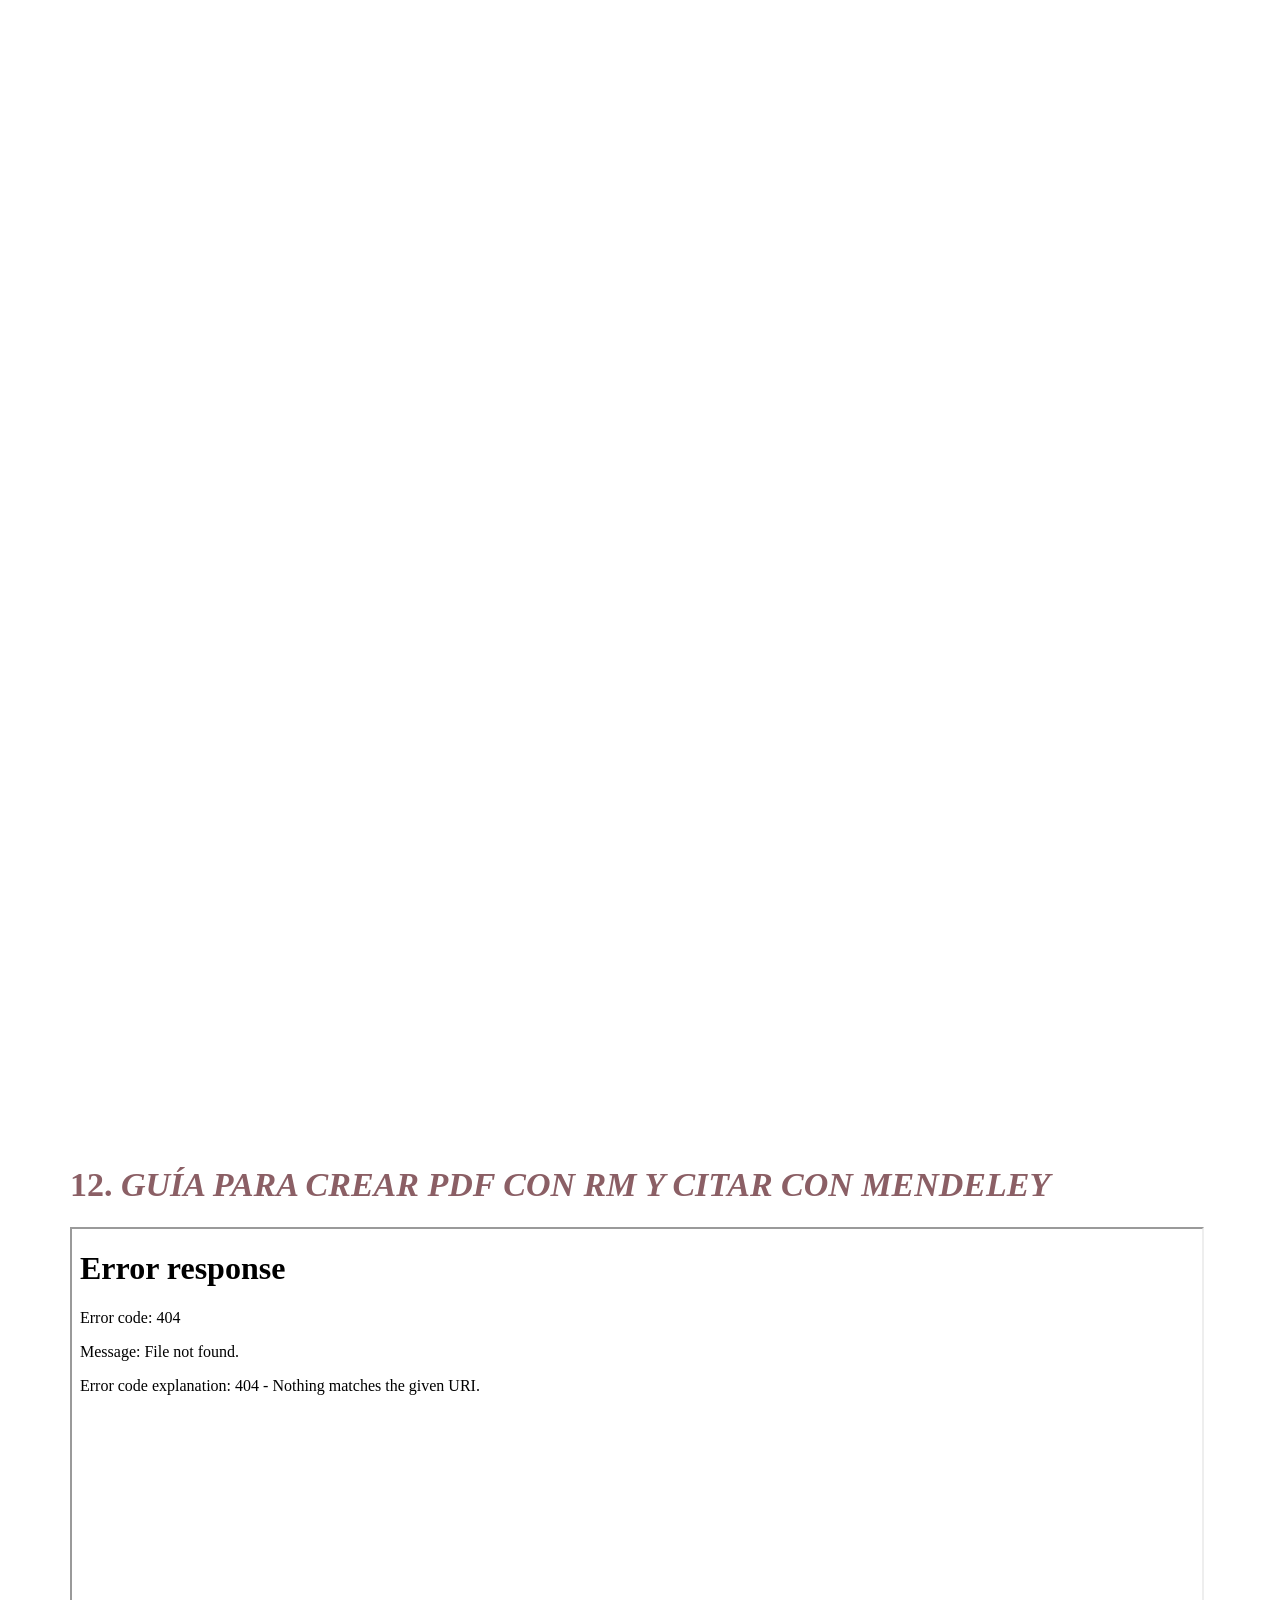
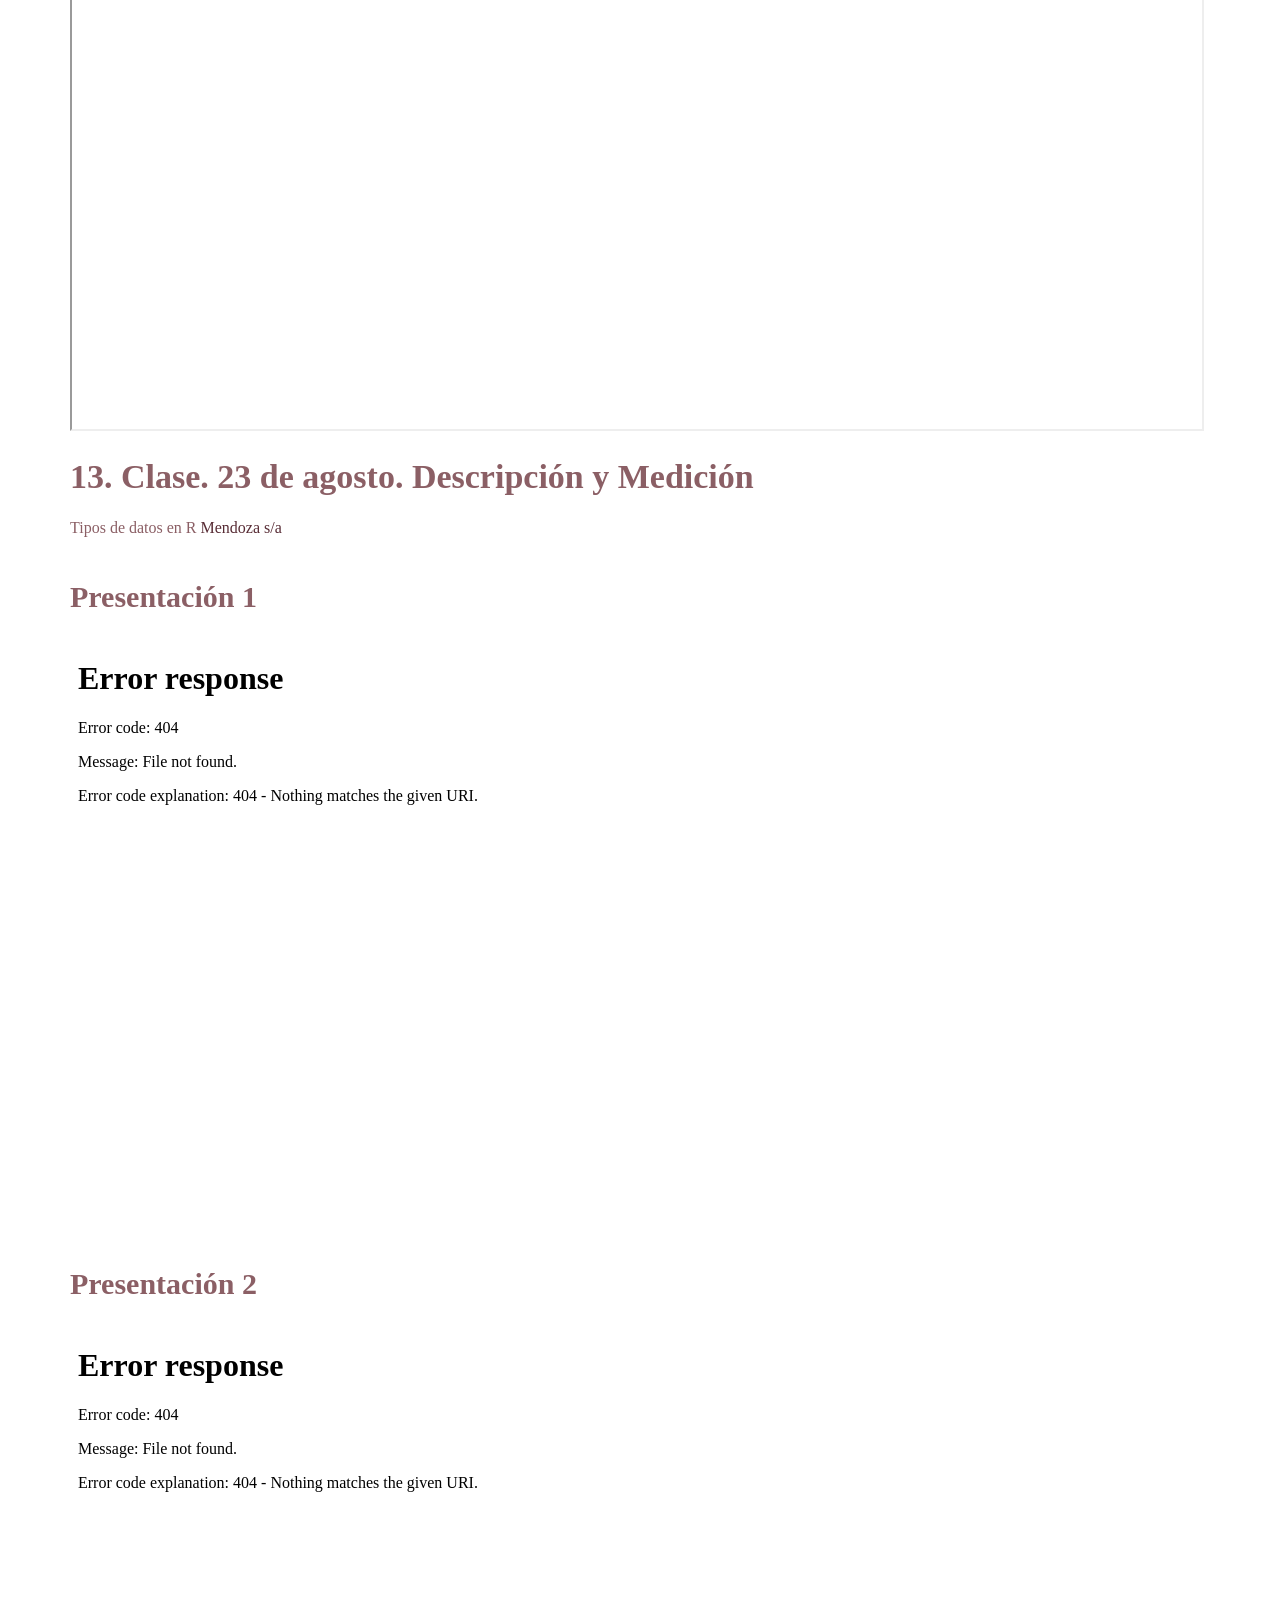
==== commit 96b7d363: "nuevo_2025" ====
--- a/docs/Clases.html
+++ b/docs/Clases.html
@@ -344,7 +344,7 @@
 <h3 class="subtitle">Consulta de fuentes y lectura numérica del
 mundo</h3>
 <h4 class="author">Dra. Daniela Serrano Campos</h4>
-<h4 class="date">10 de febrero de 2025</h4>
+<h4 class="date">18 de agosto de 2025</h4>
 
 </div>
 
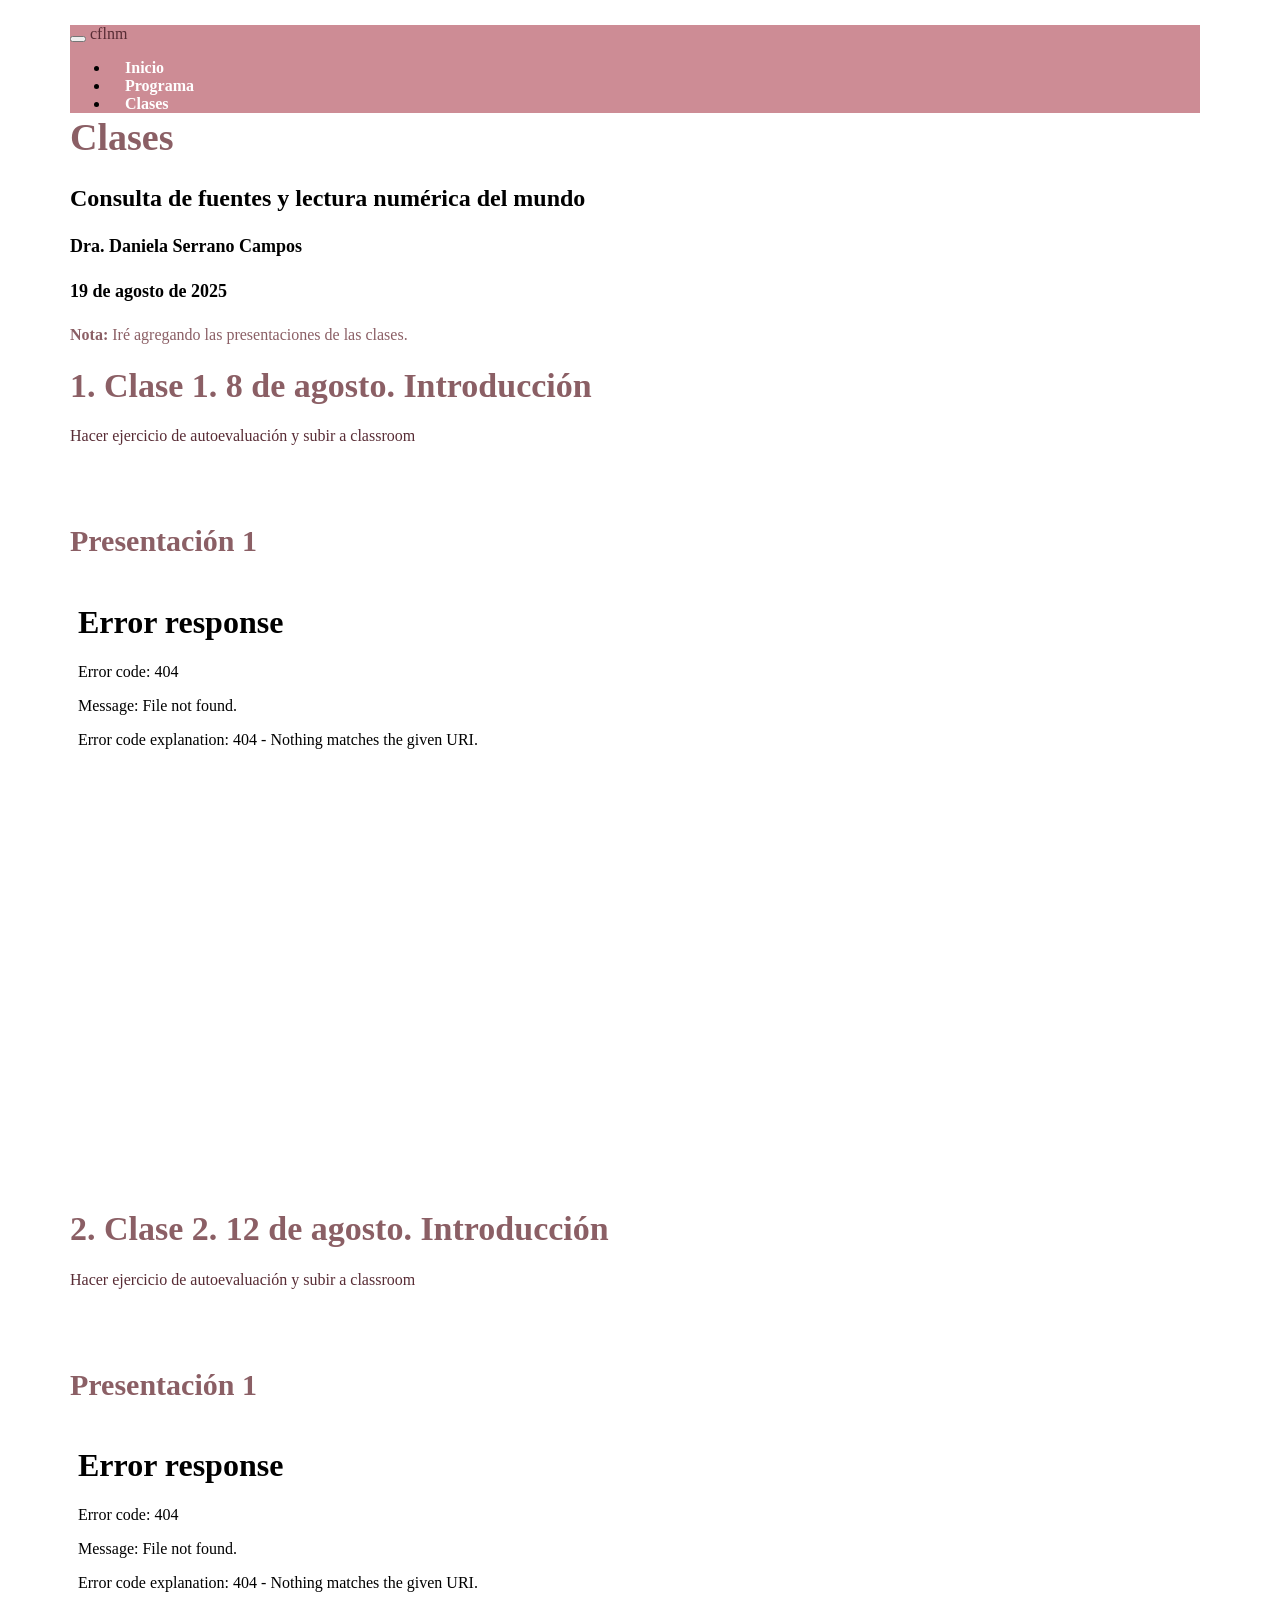
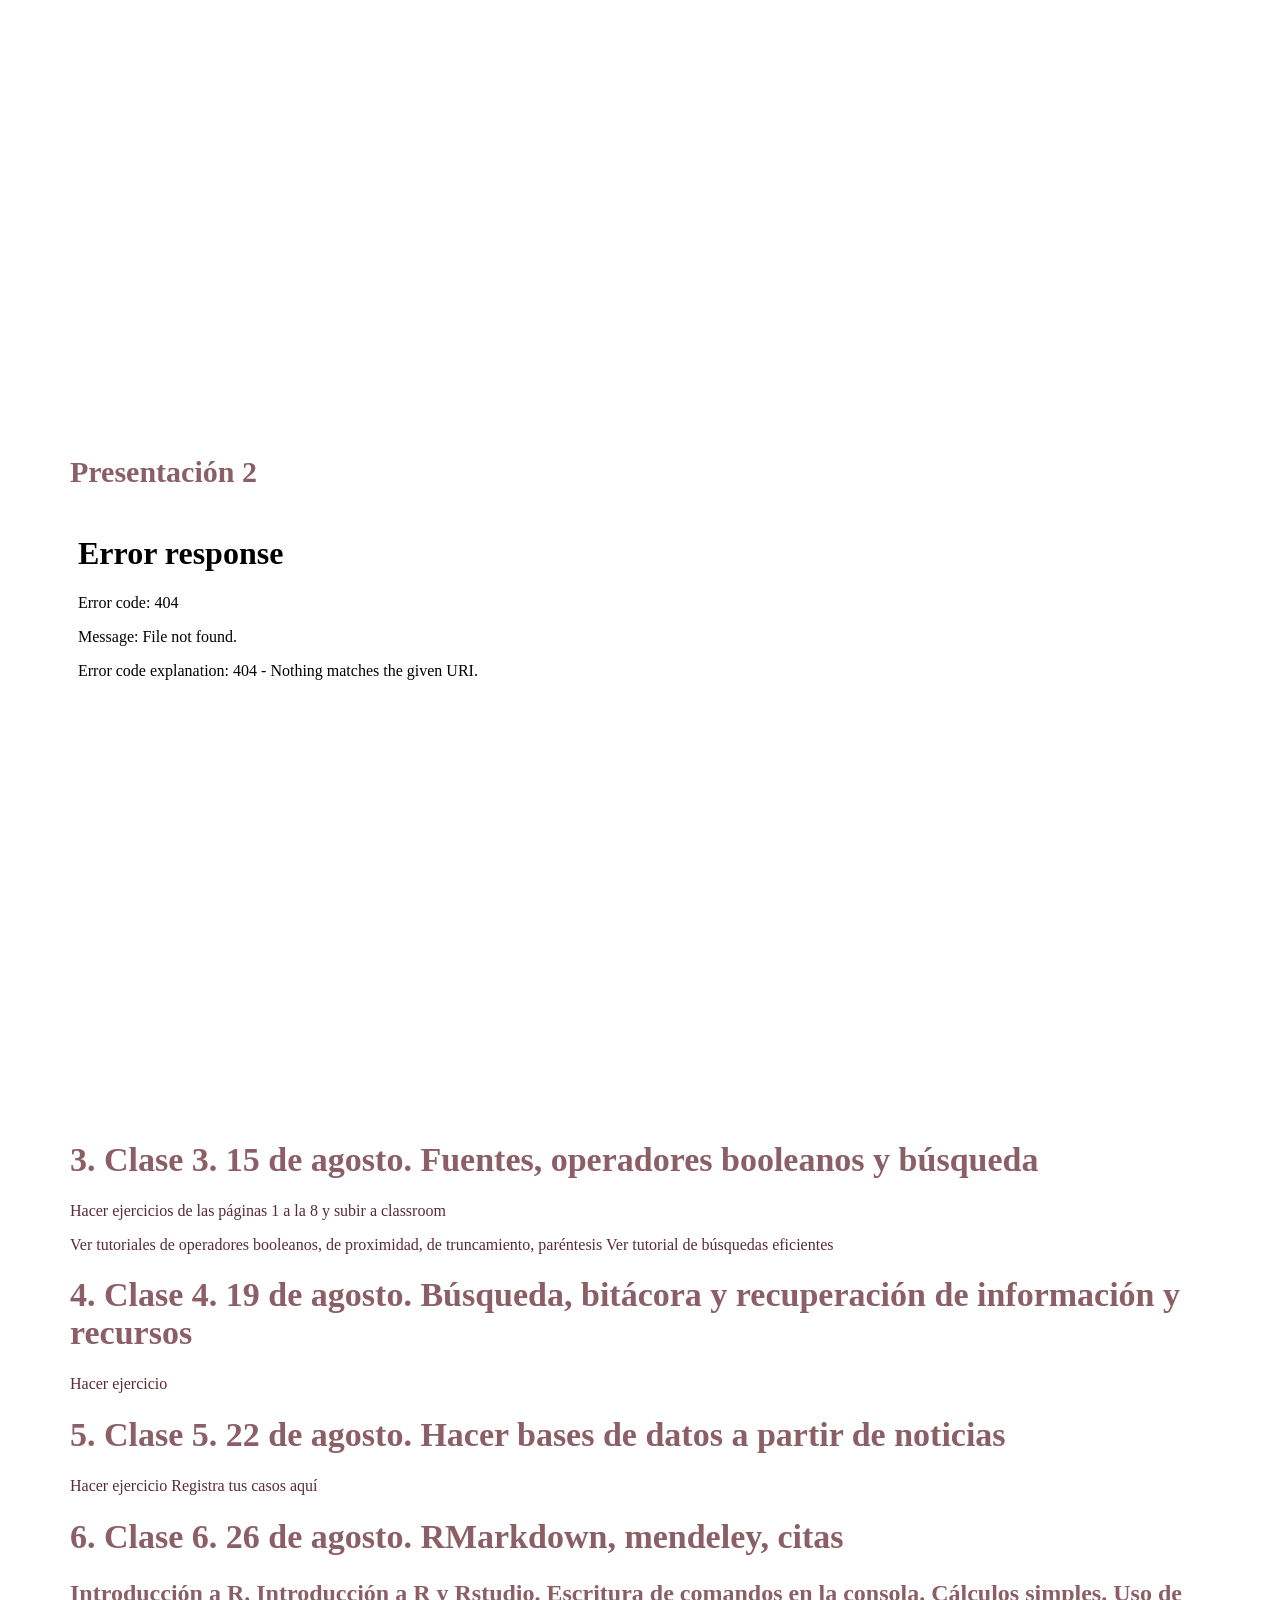
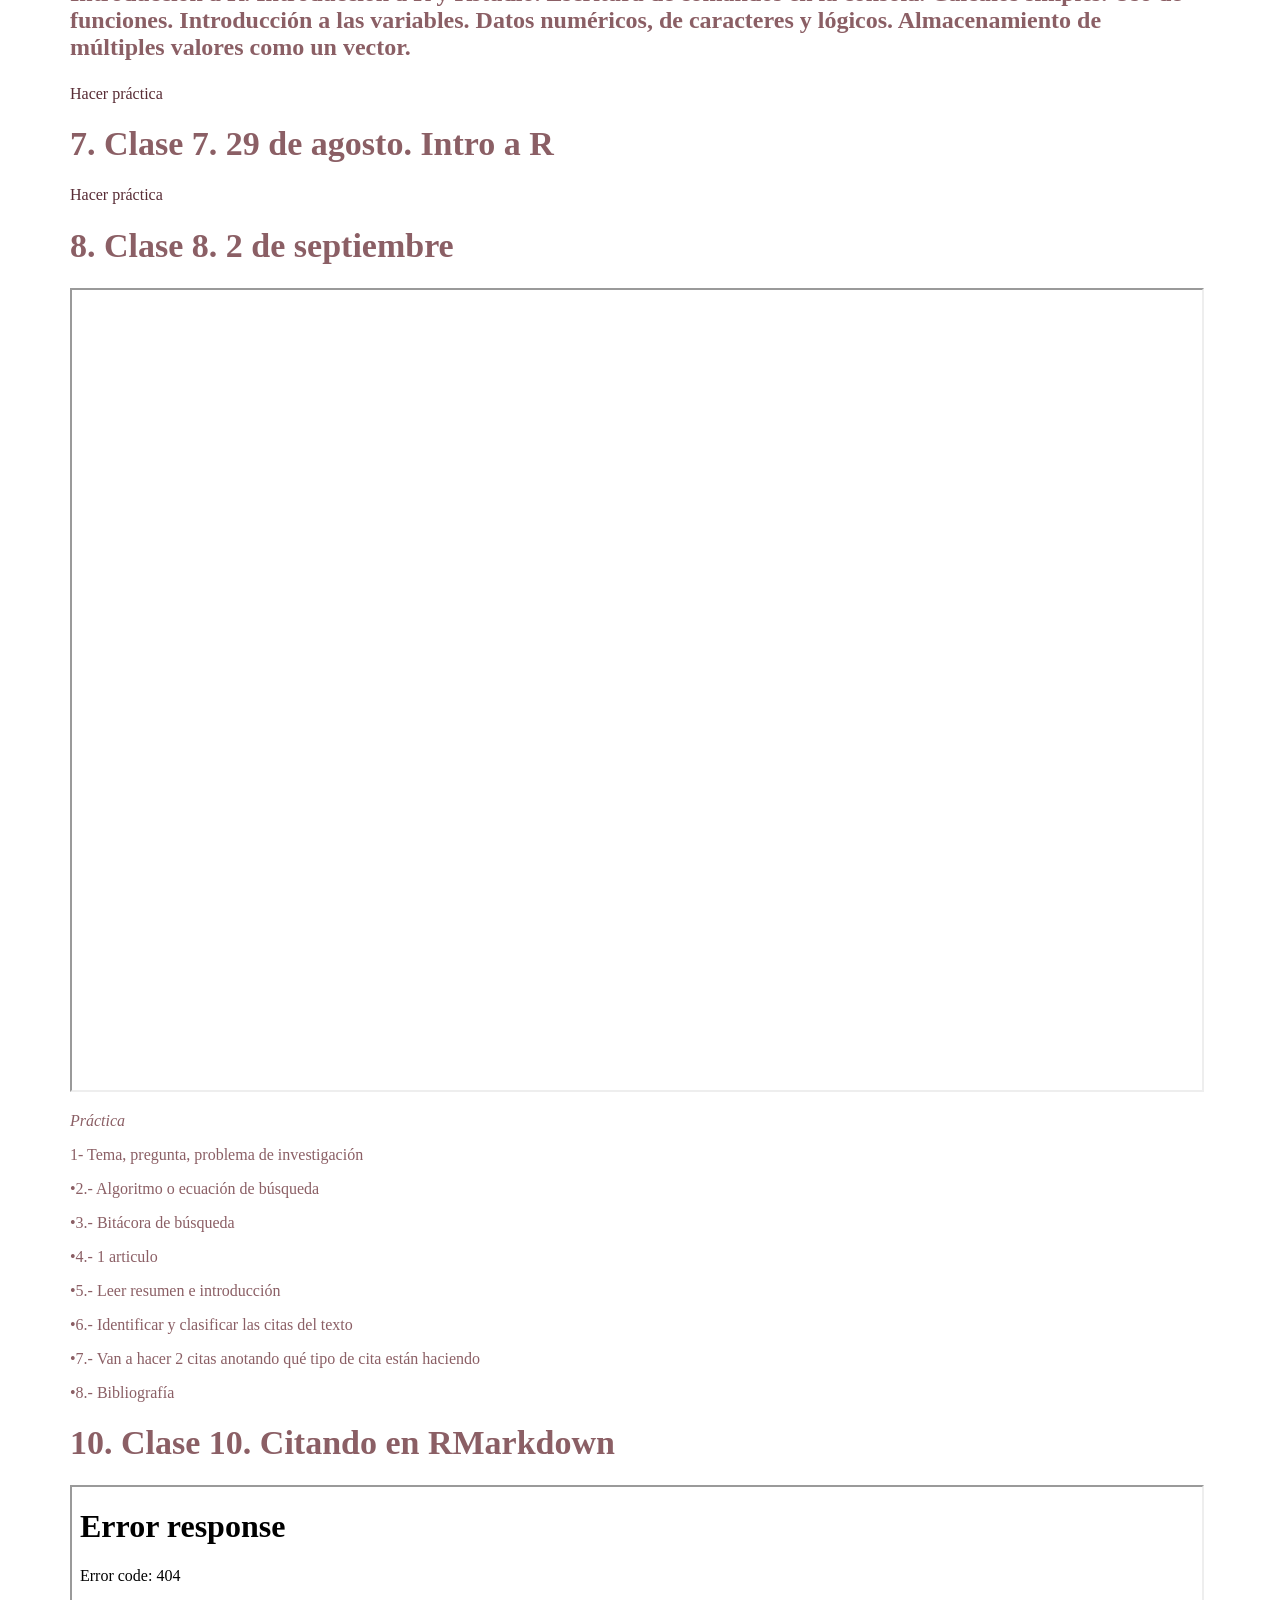
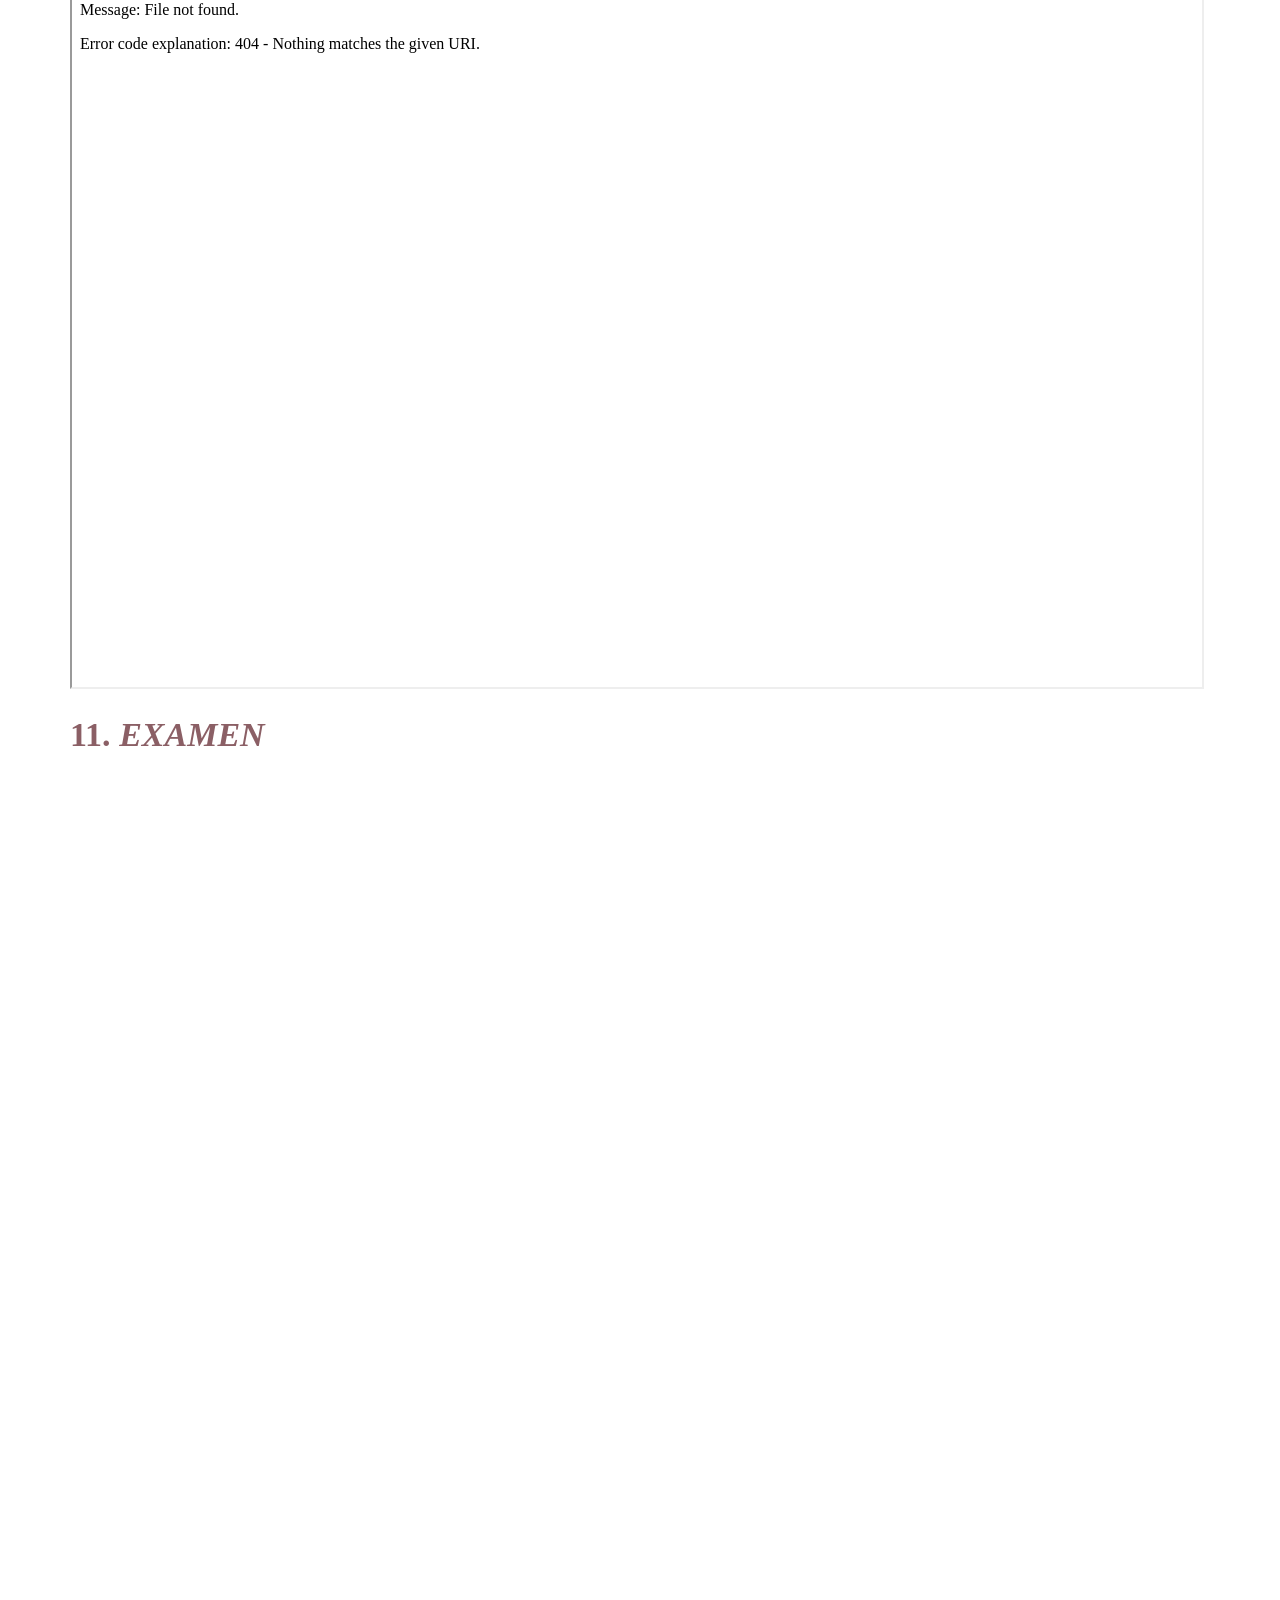
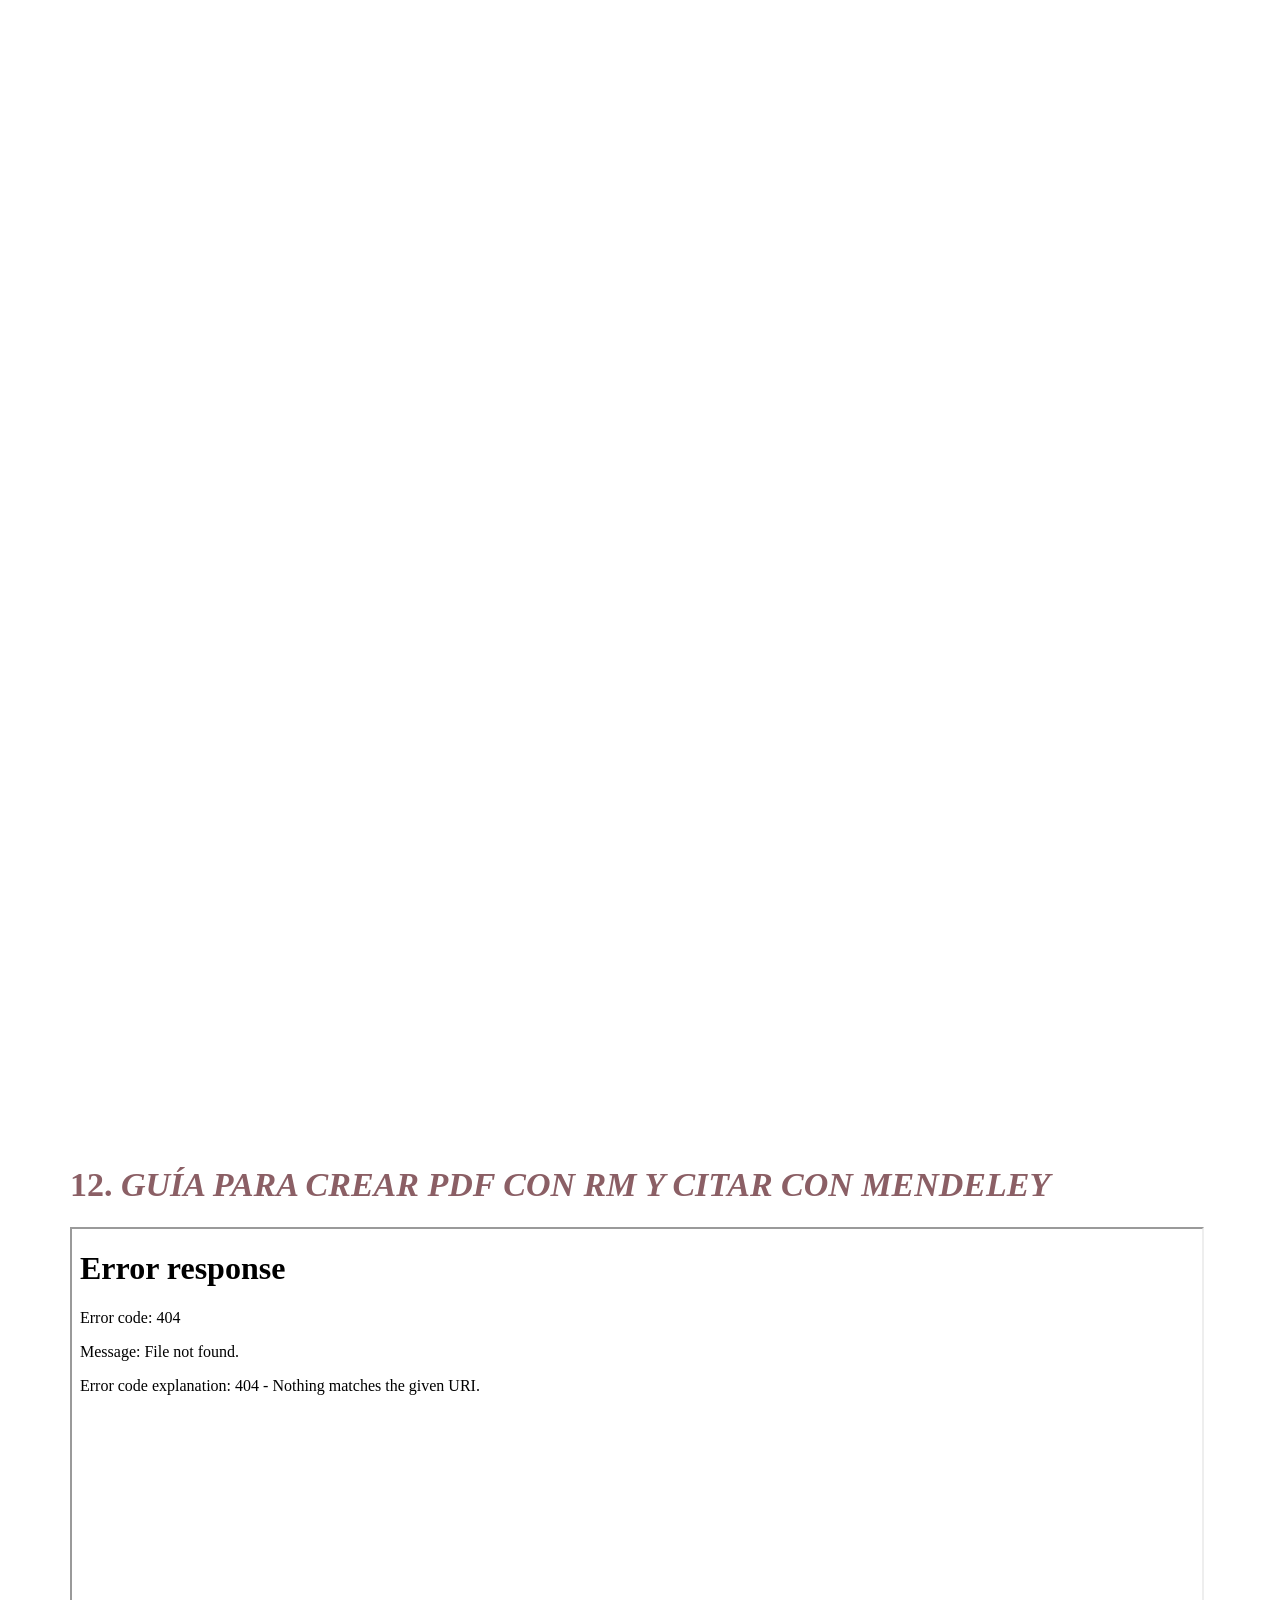
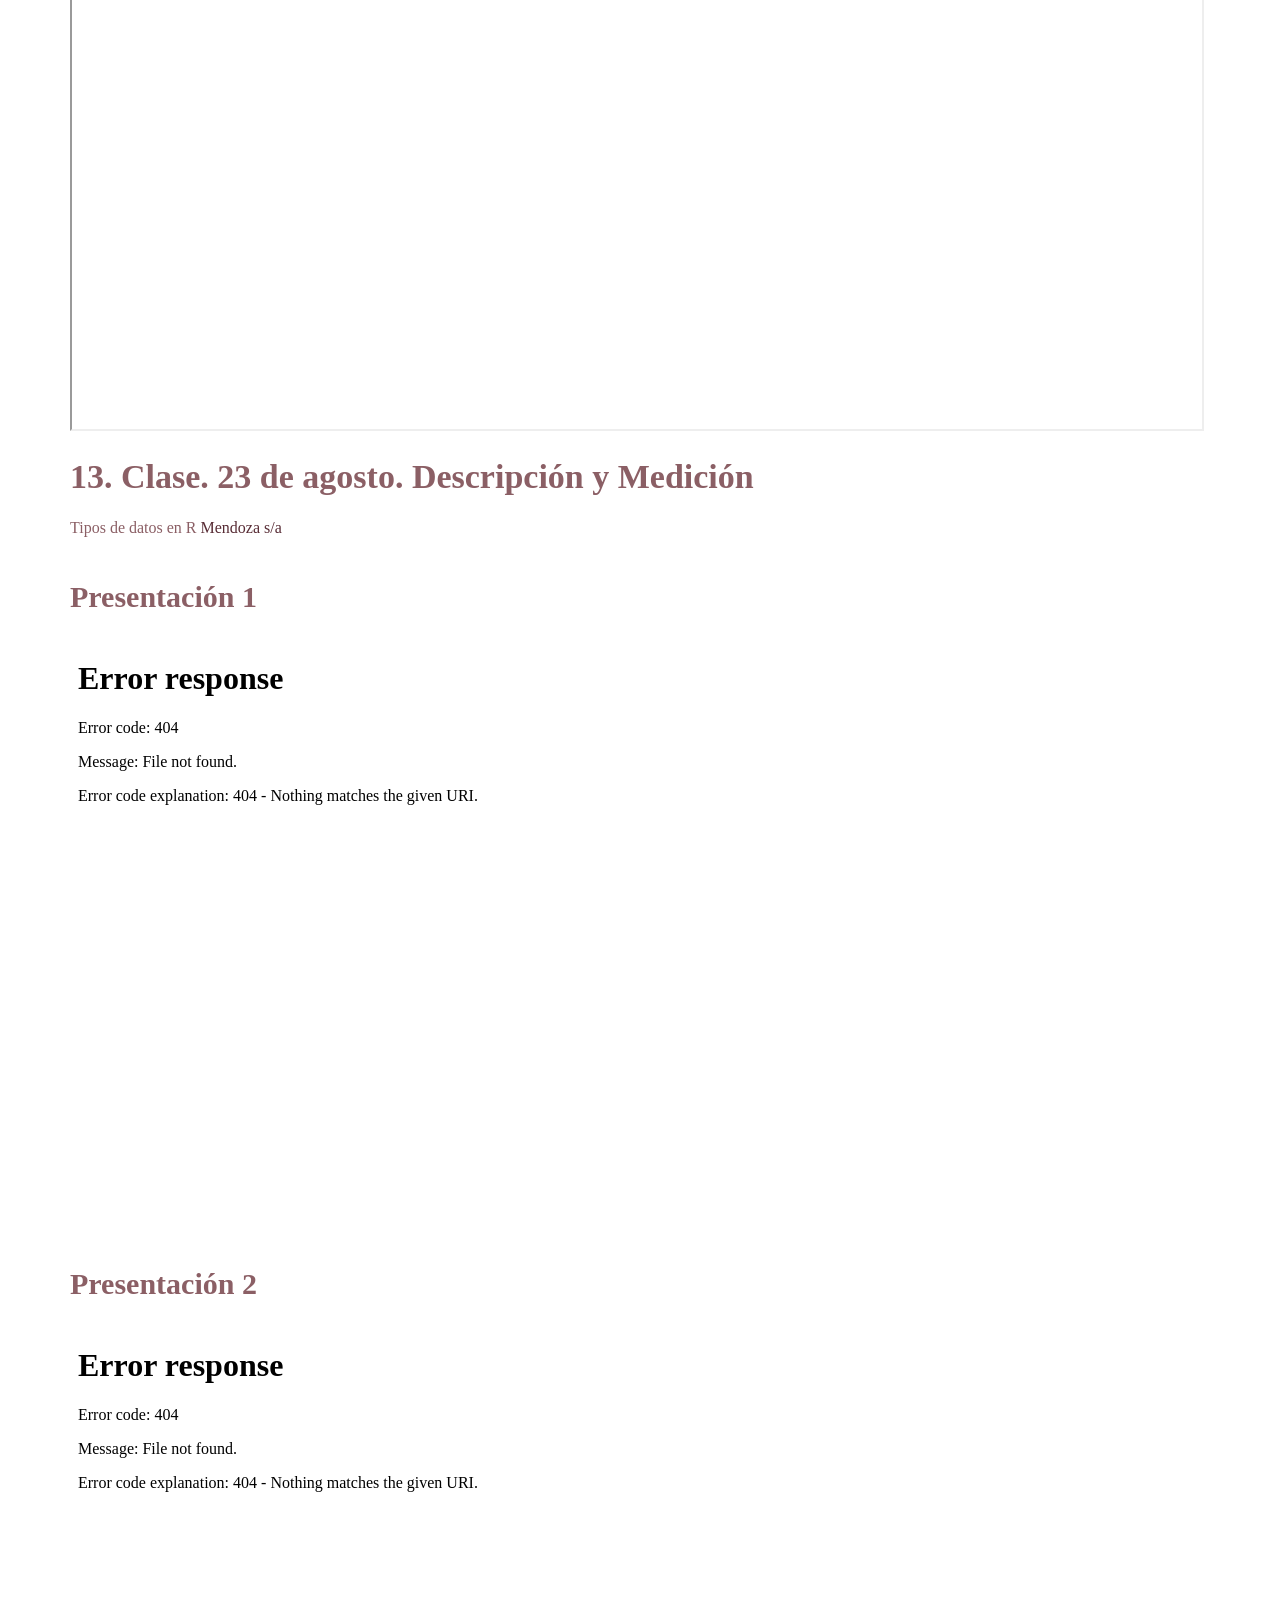
==== commit e4f4c821: "programa_2025" ====
--- a/docs/Clases.html
+++ b/docs/Clases.html
@@ -344,7 +344,7 @@
 <h3 class="subtitle">Consulta de fuentes y lectura numérica del
 mundo</h3>
 <h4 class="author">Dra. Daniela Serrano Campos</h4>
-<h4 class="date">18 de agosto de 2025</h4>
+<h4 class="date">19 de agosto de 2025</h4>
 
 </div>
 
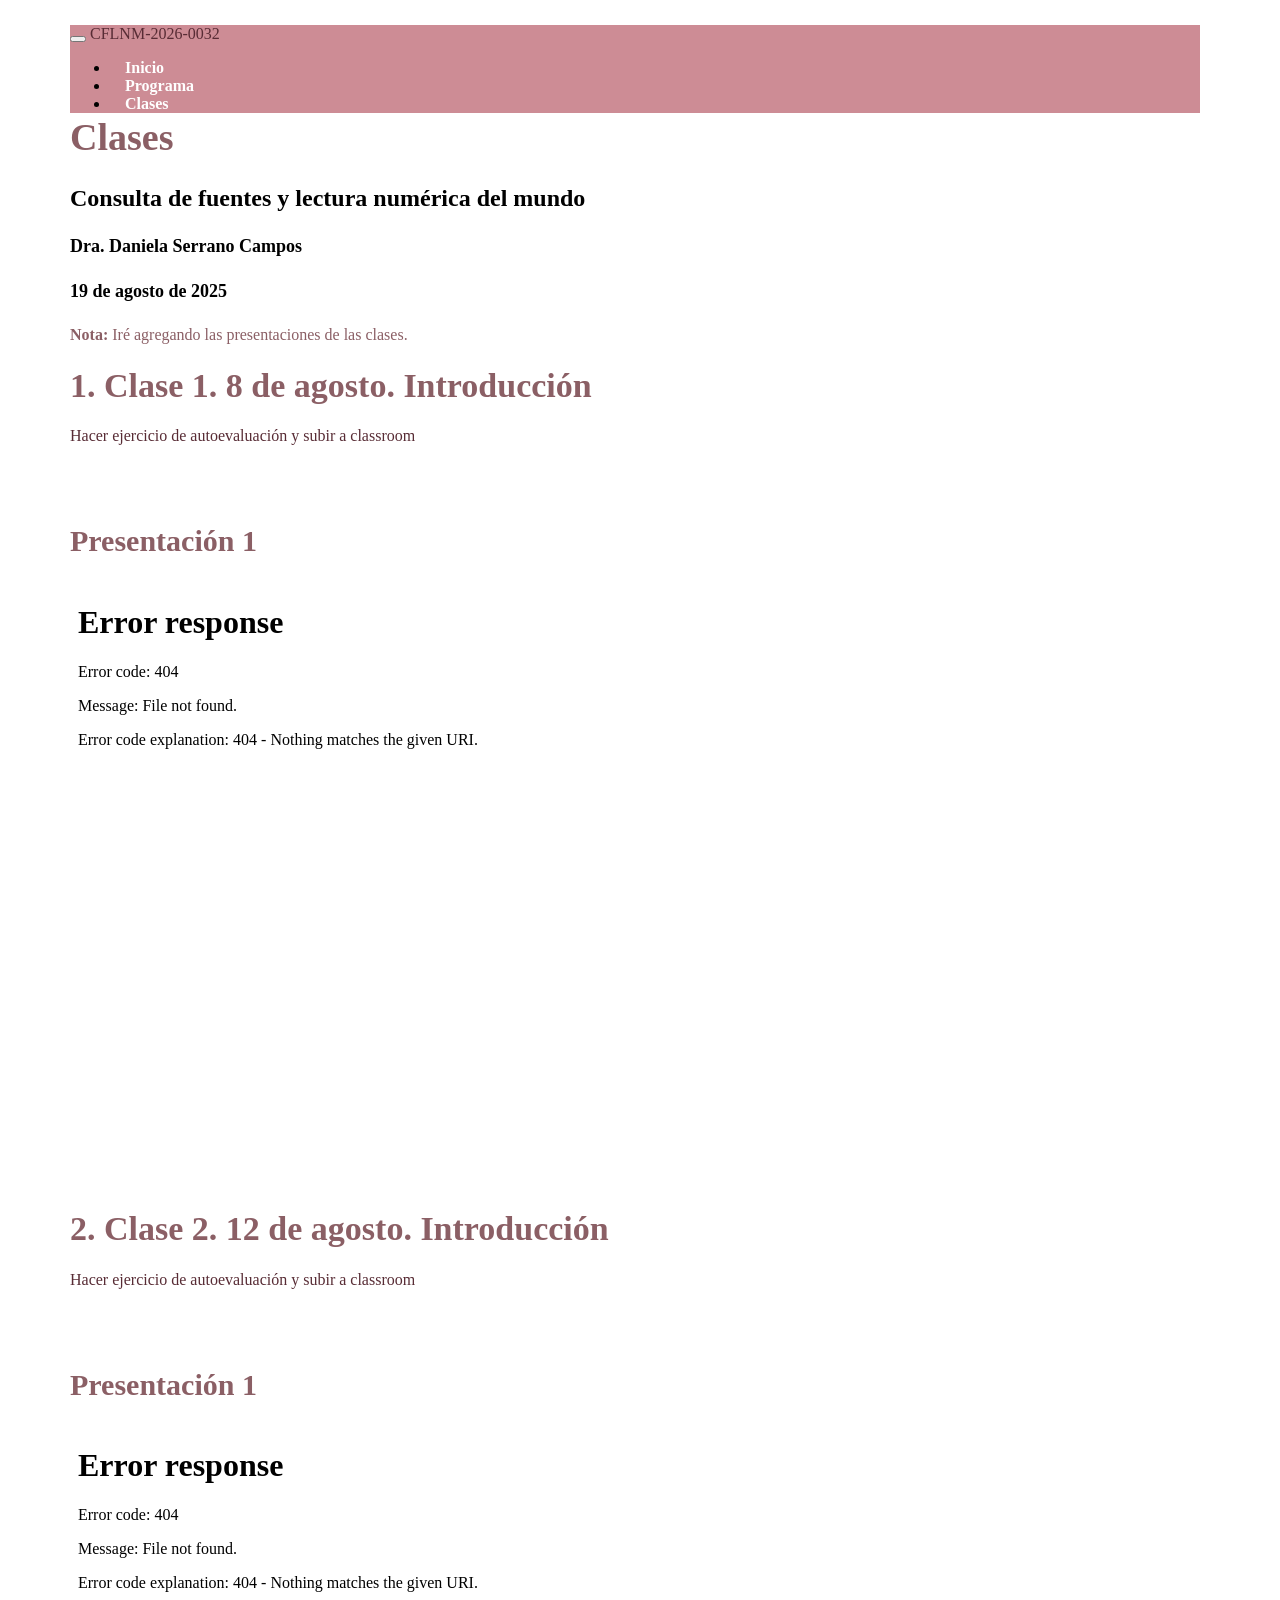
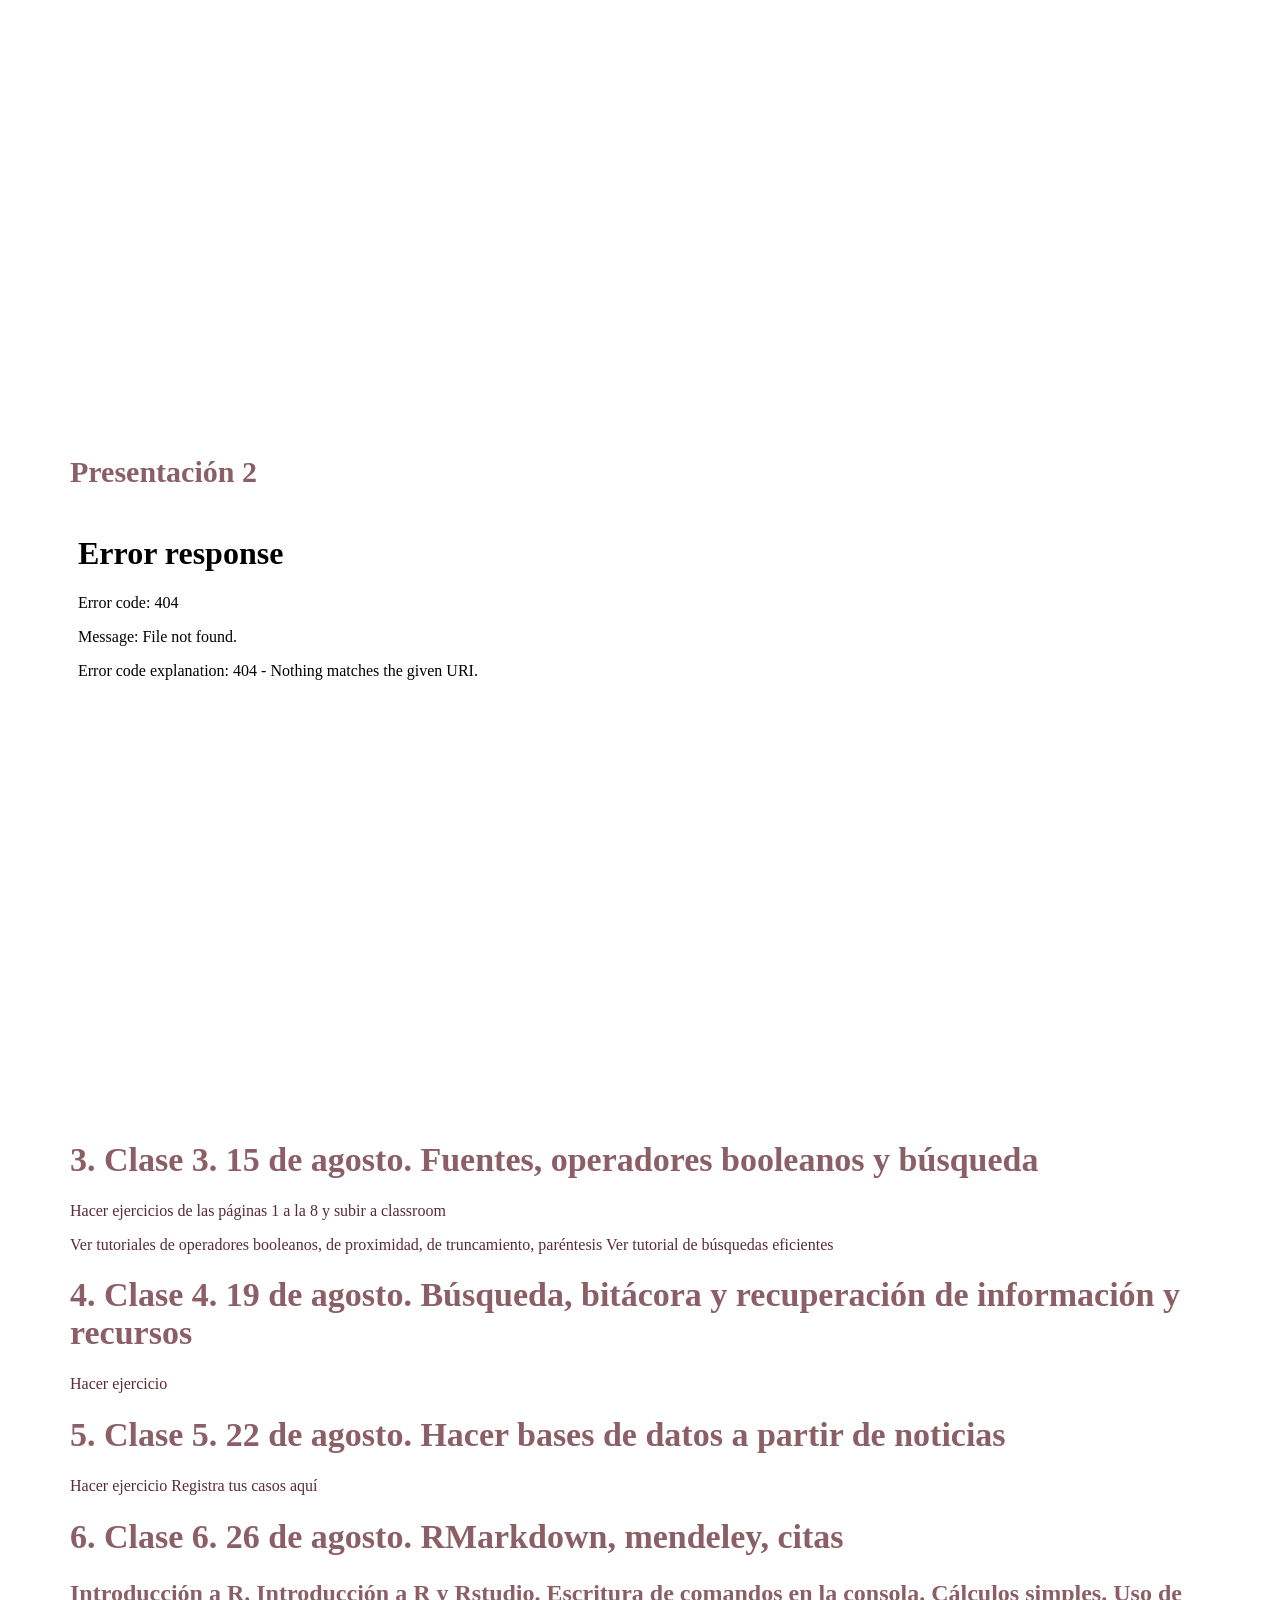
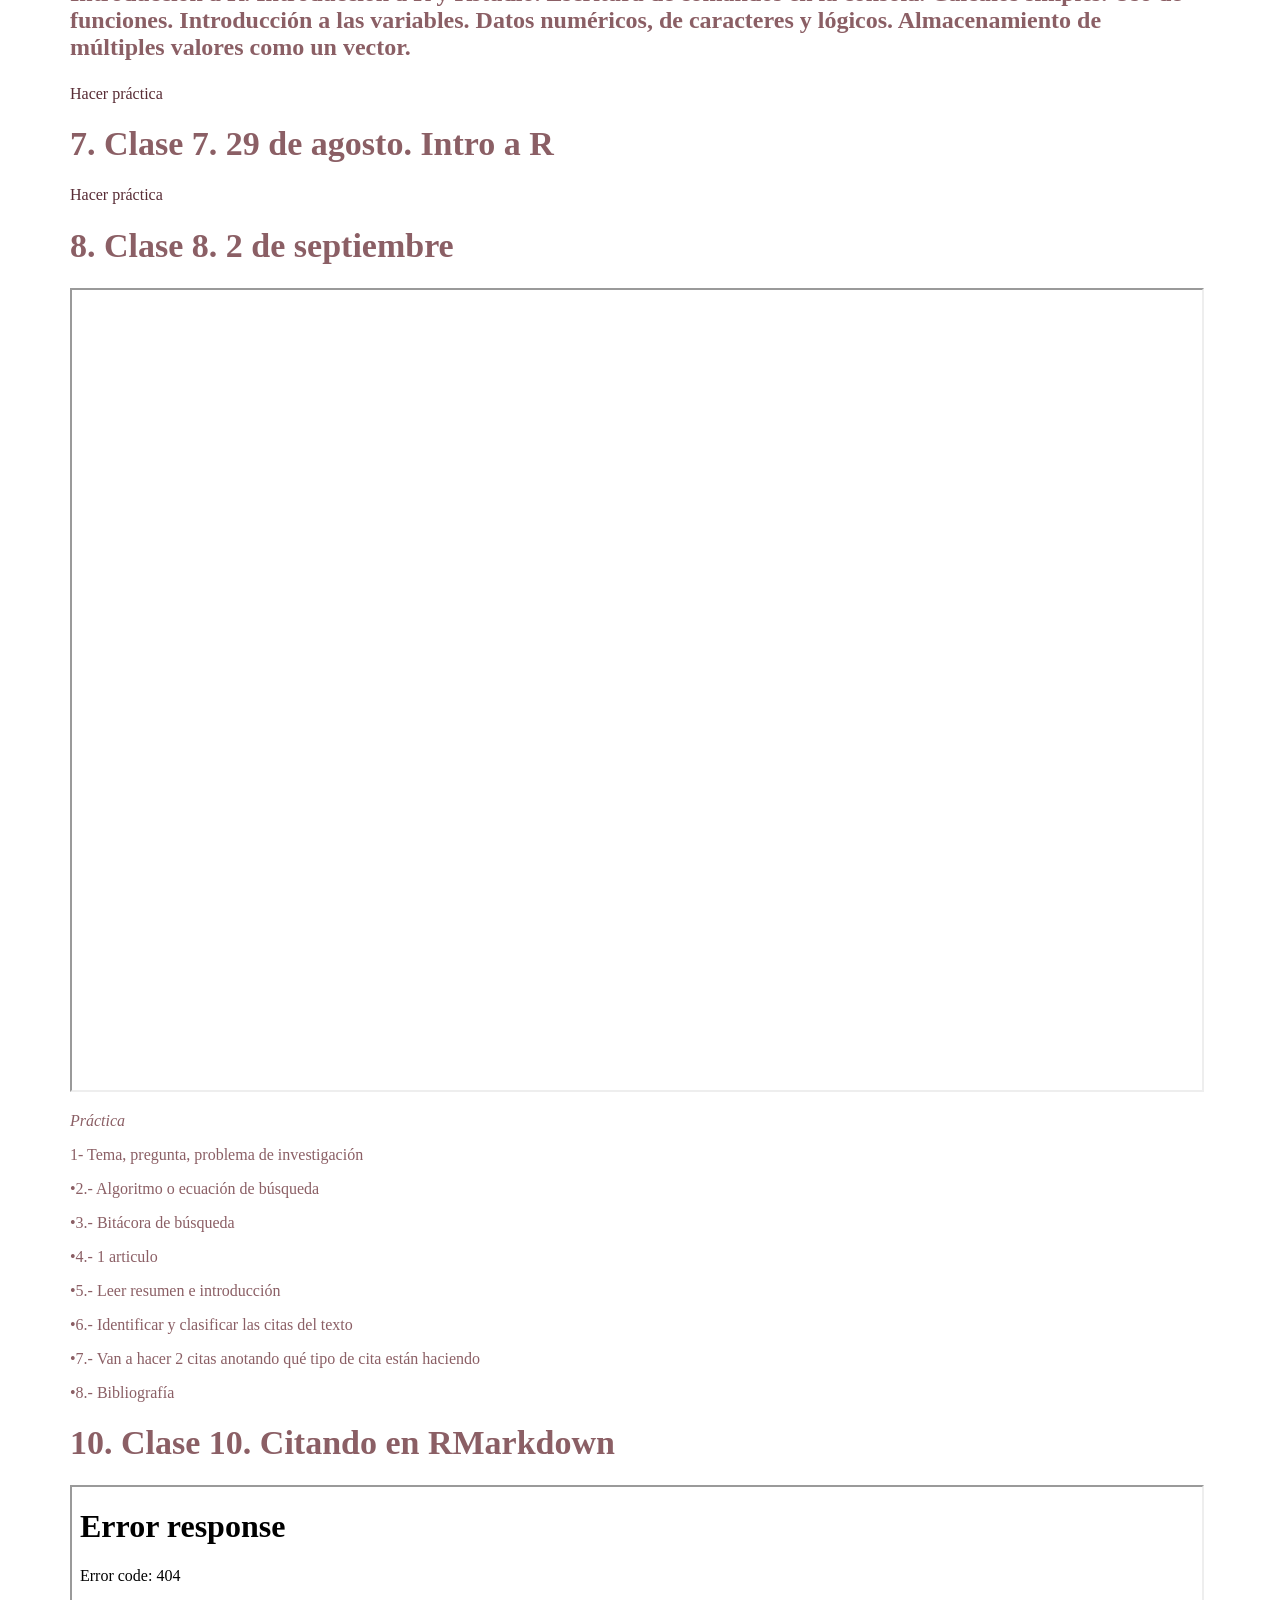
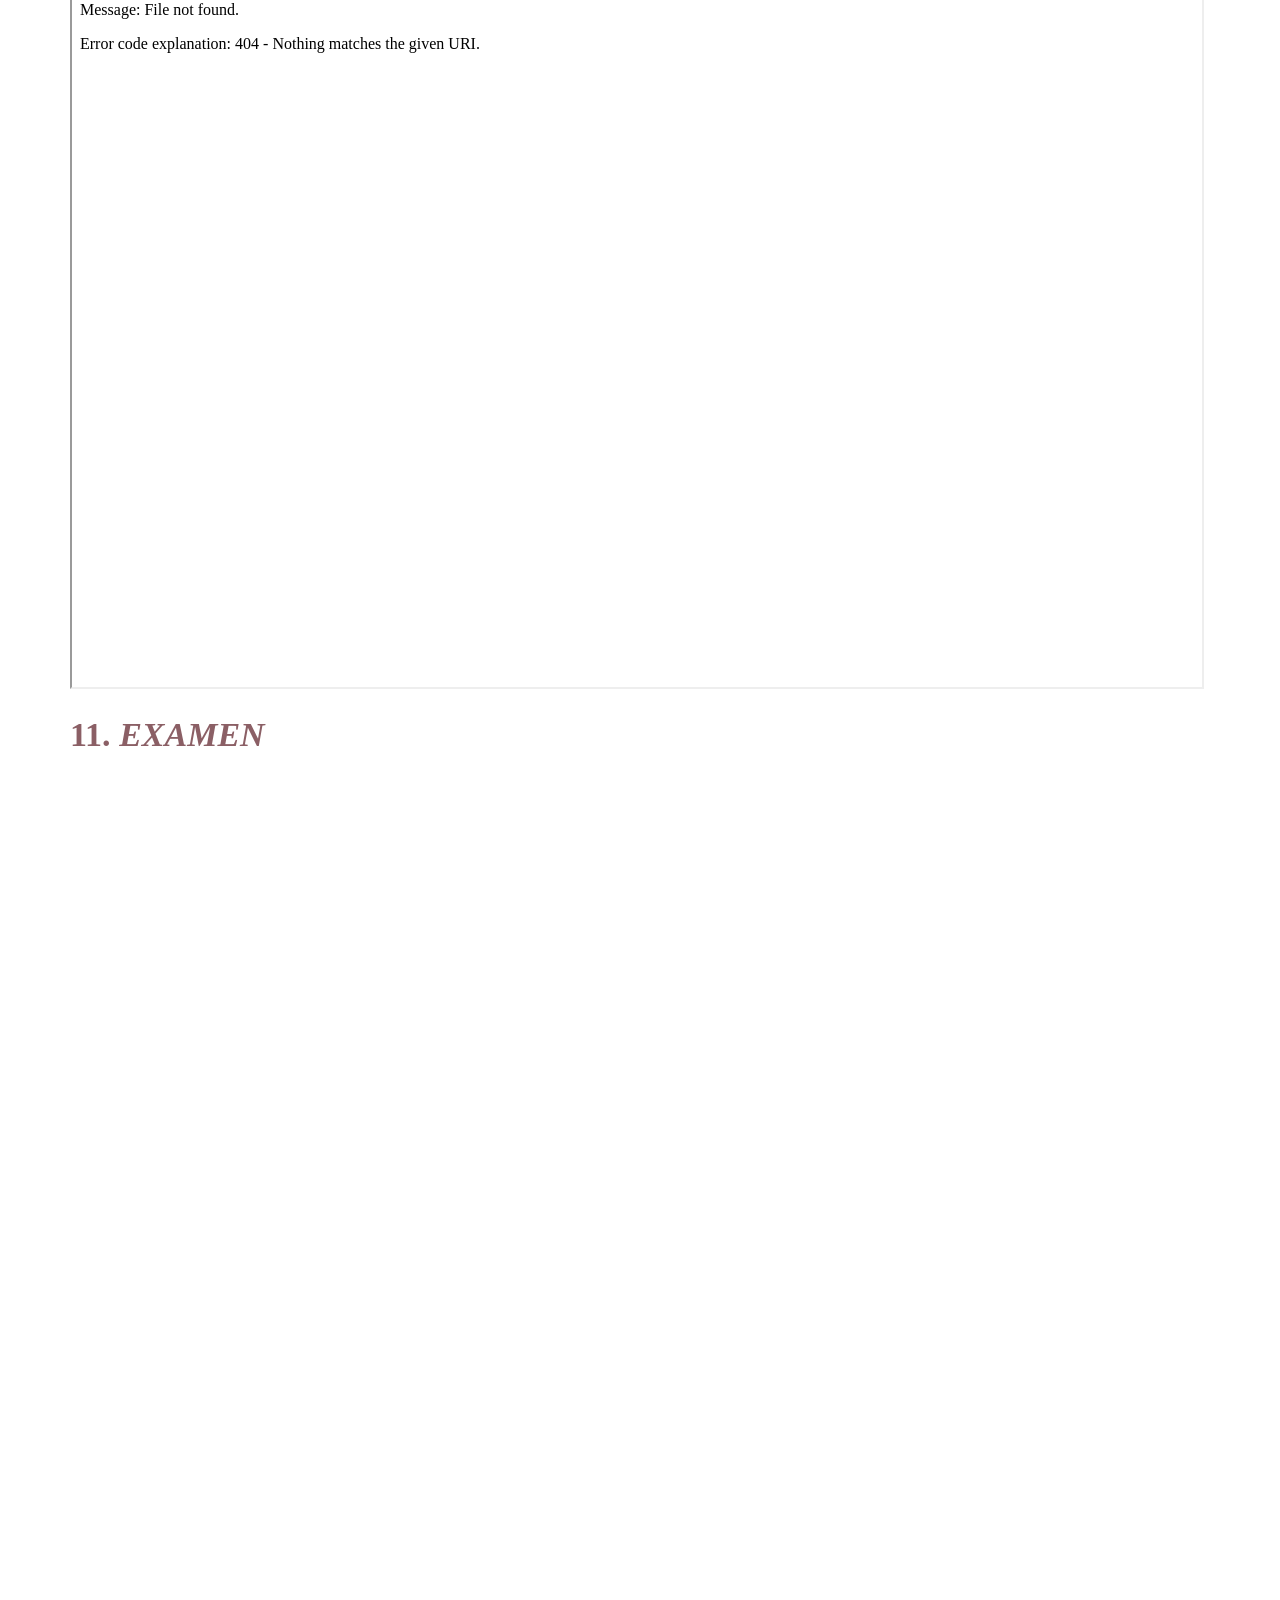
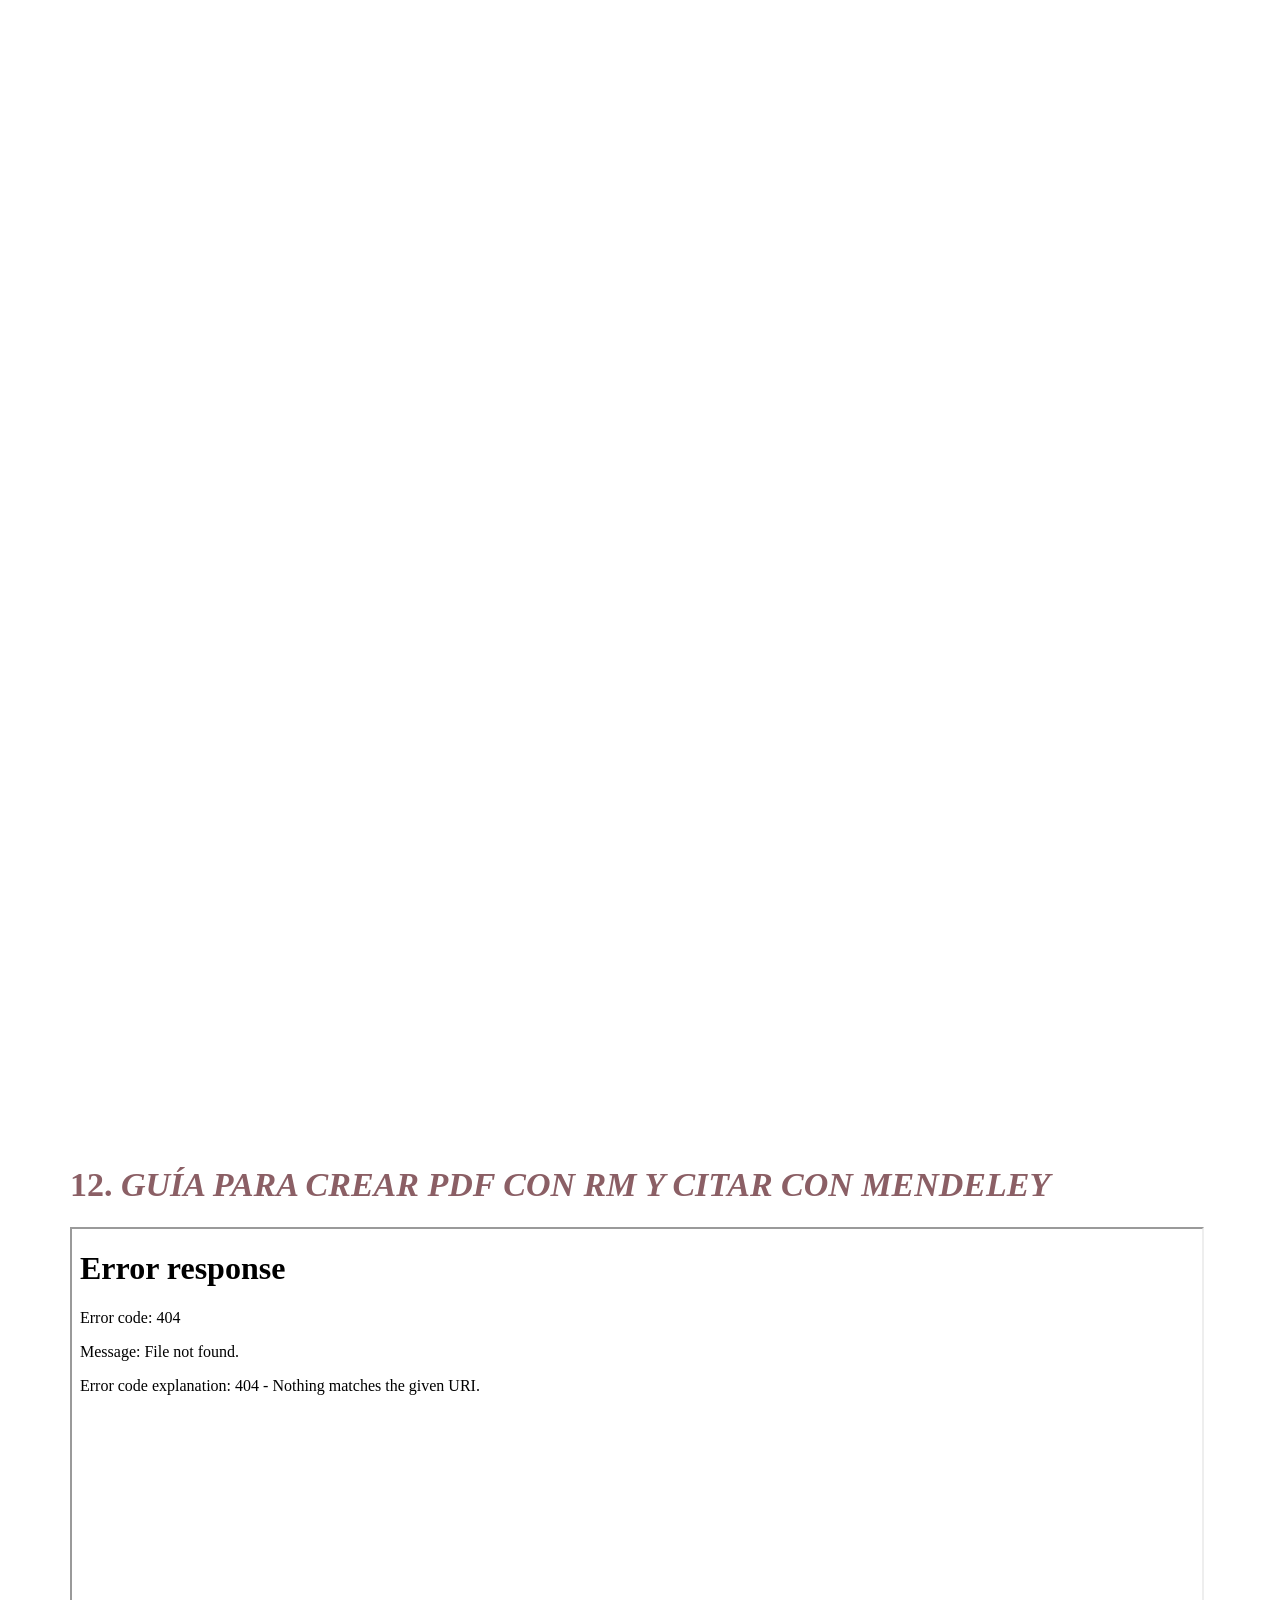
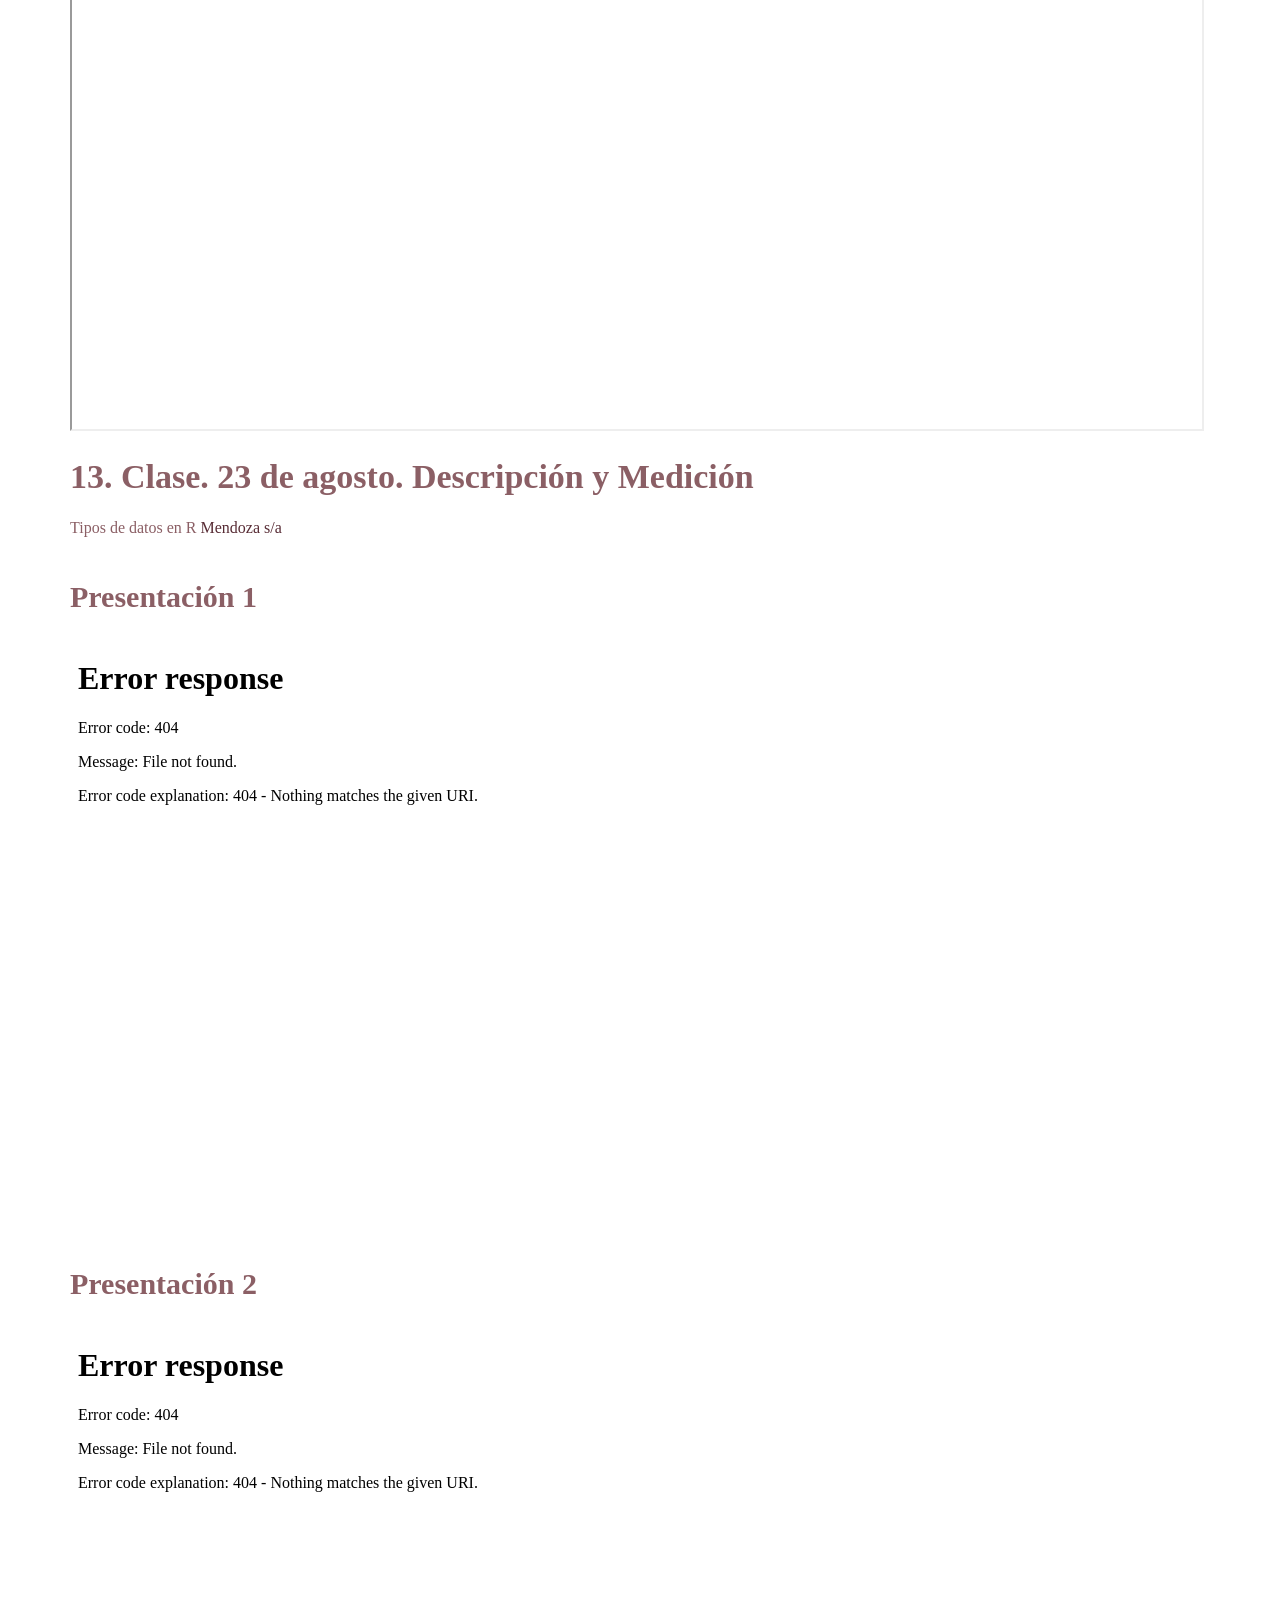
==== commit 2d3a613d: "syllabus" ====
--- a/docs/Clases.html
+++ b/docs/Clases.html
@@ -315,7 +315,7 @@
         <span class="icon-bar"></span>
         <span class="icon-bar"></span>
       </button>
-      <a class="navbar-brand" href="index.html">cflnm</a>
+      <a class="navbar-brand" href="index.html">CFLNM-2026-0032</a>
     </div>
     <div id="navbar" class="navbar-collapse collapse">
       <ul class="nav navbar-nav">
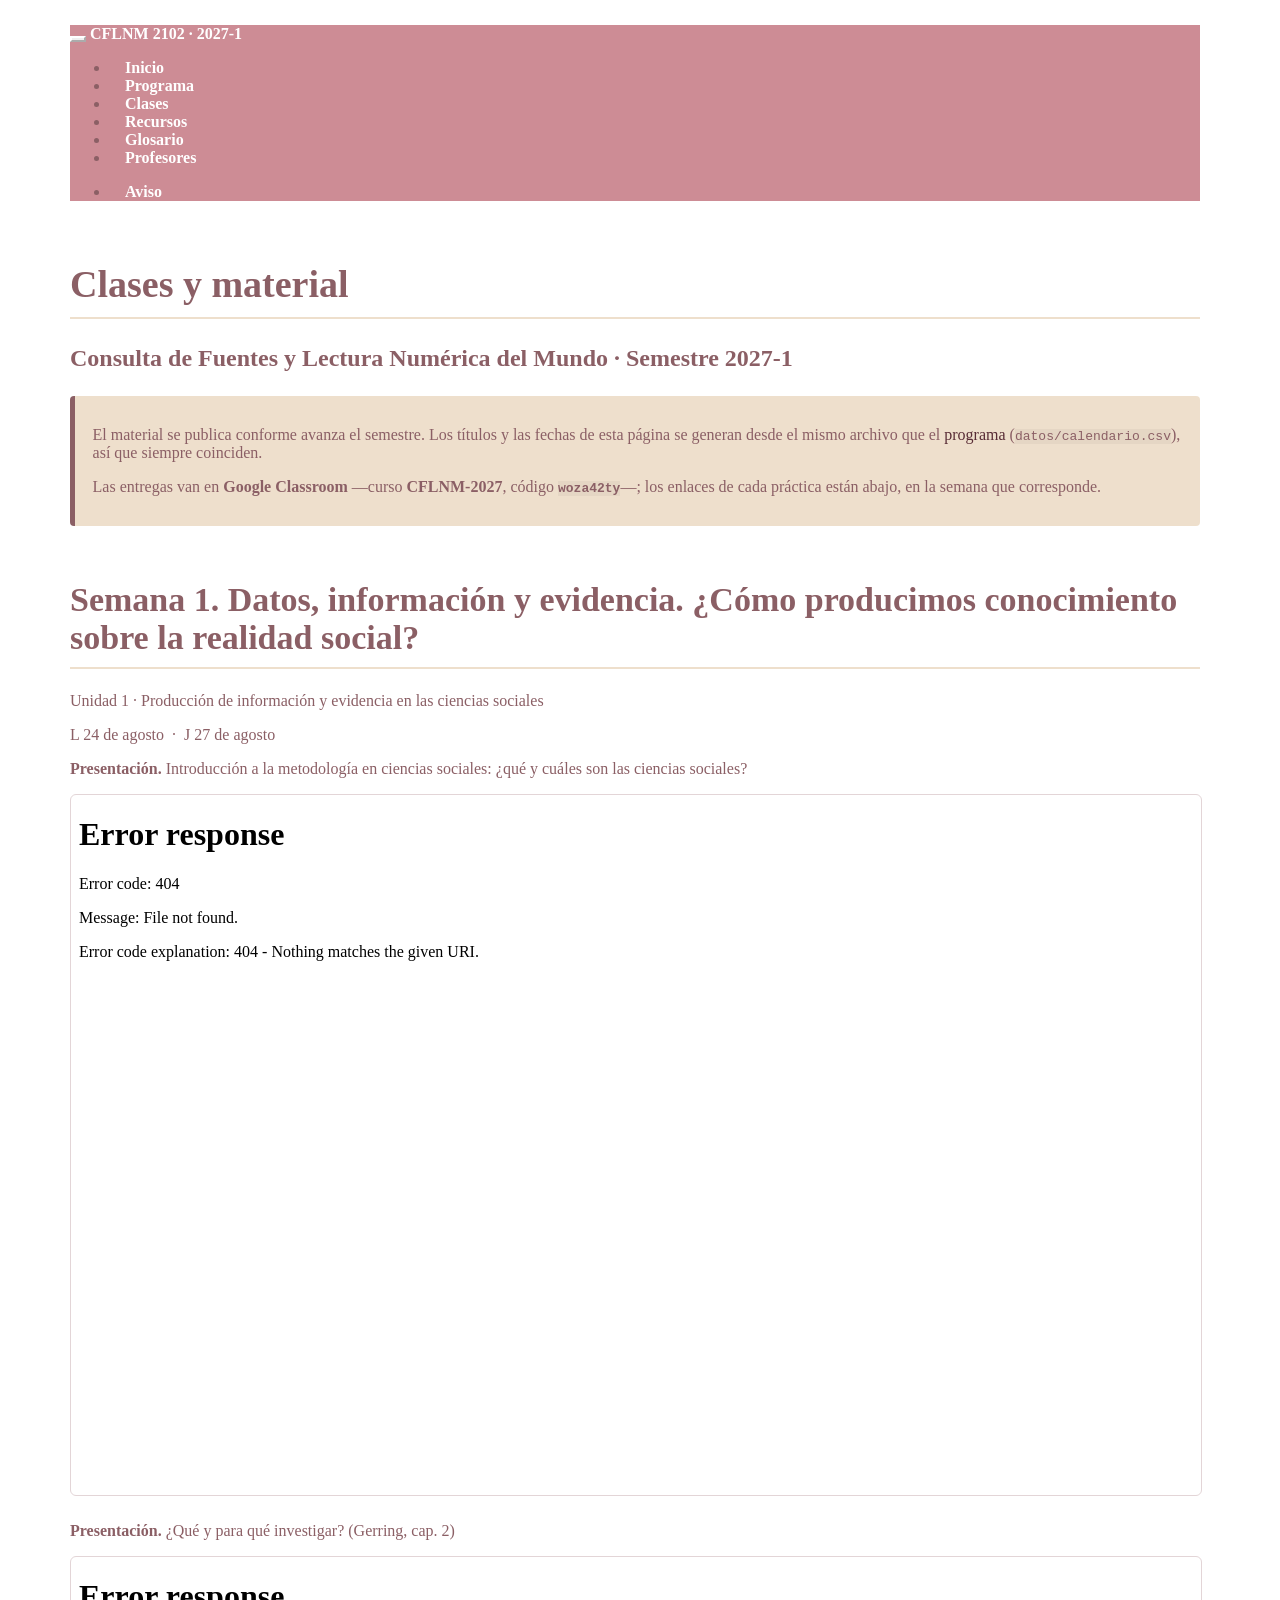
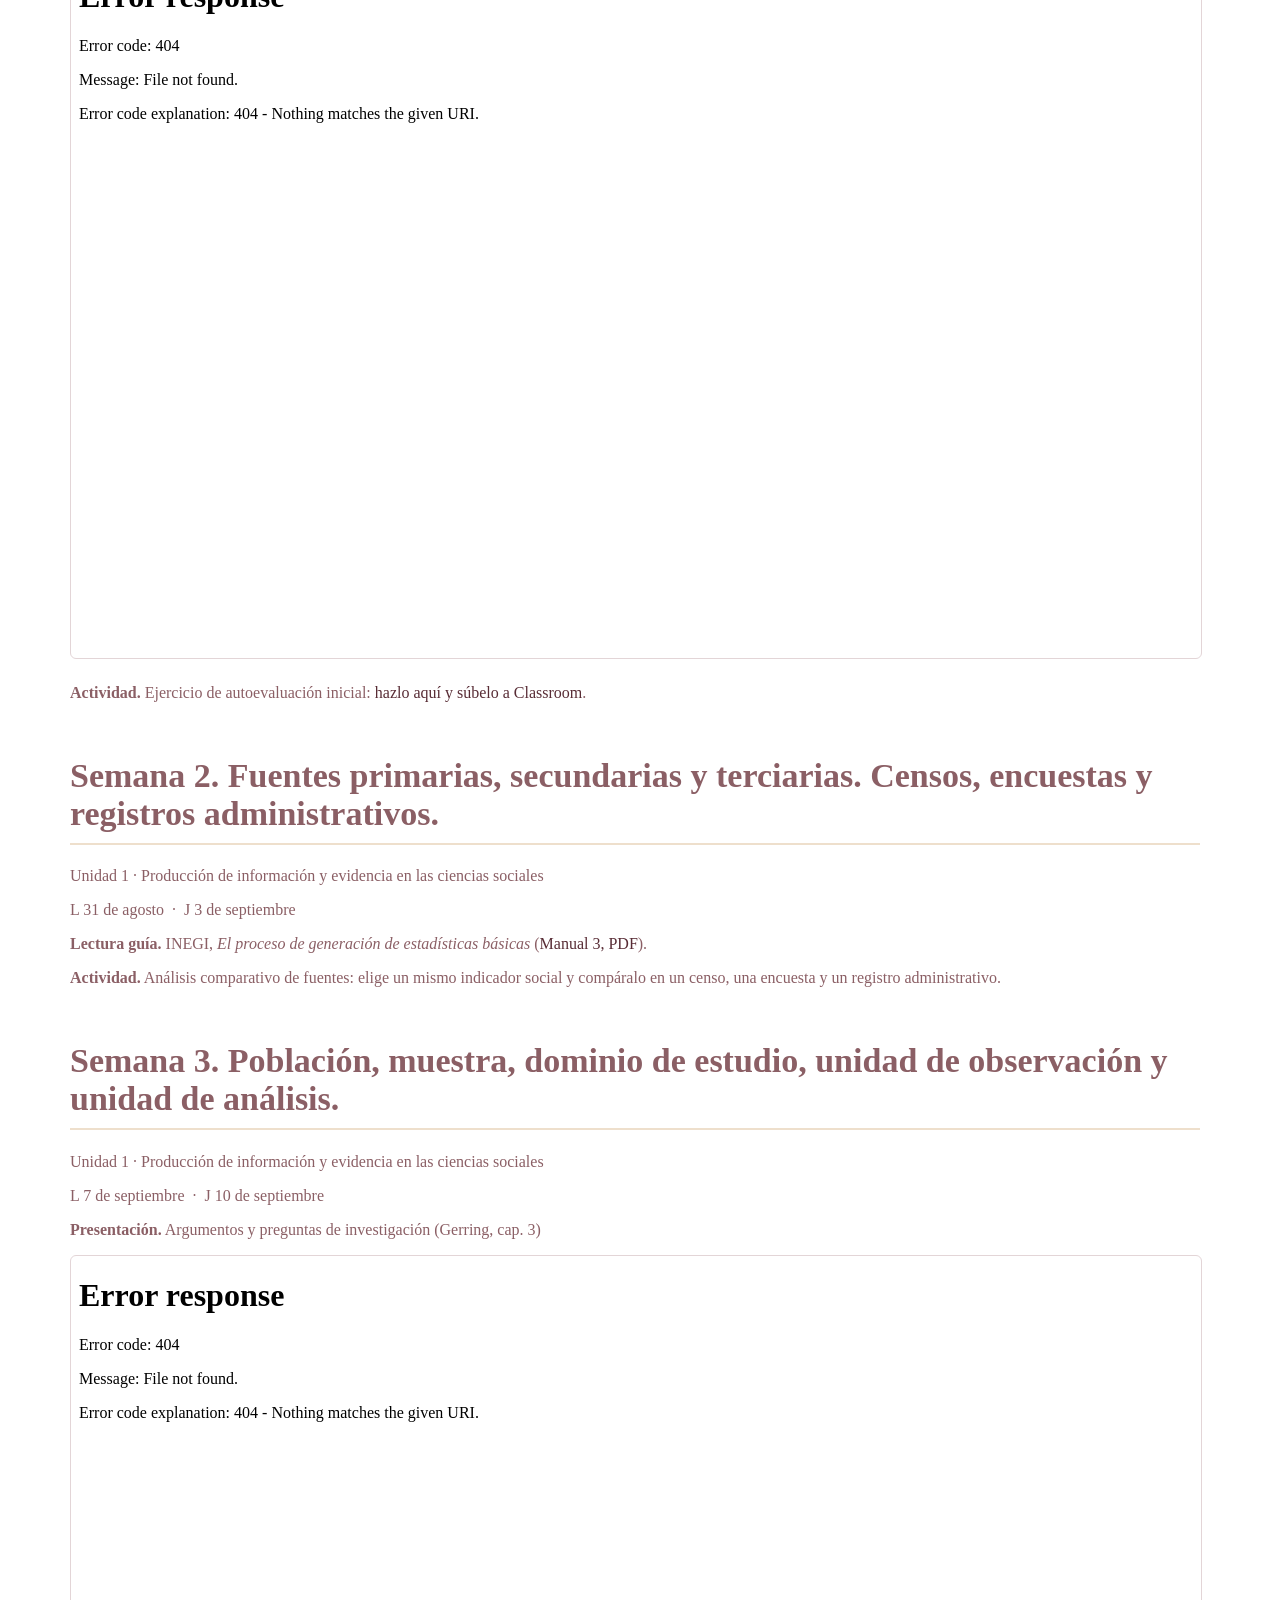
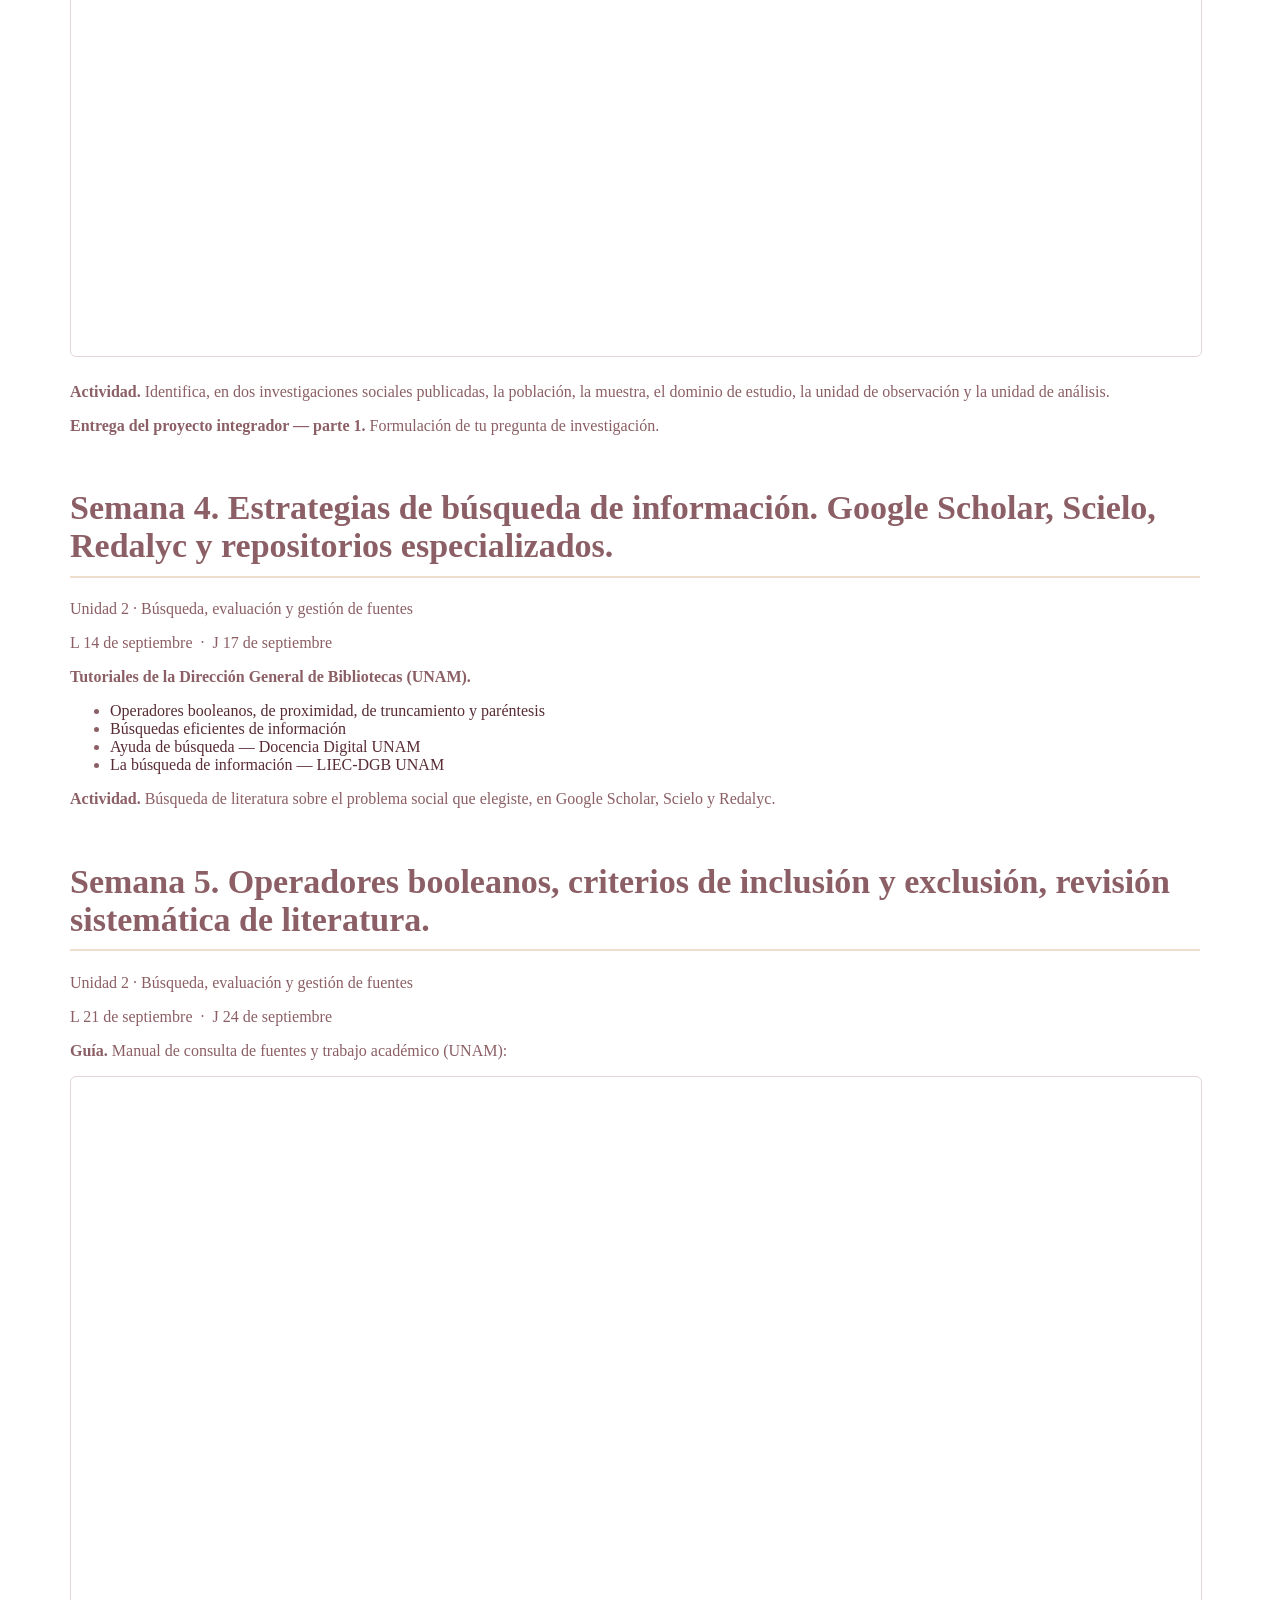
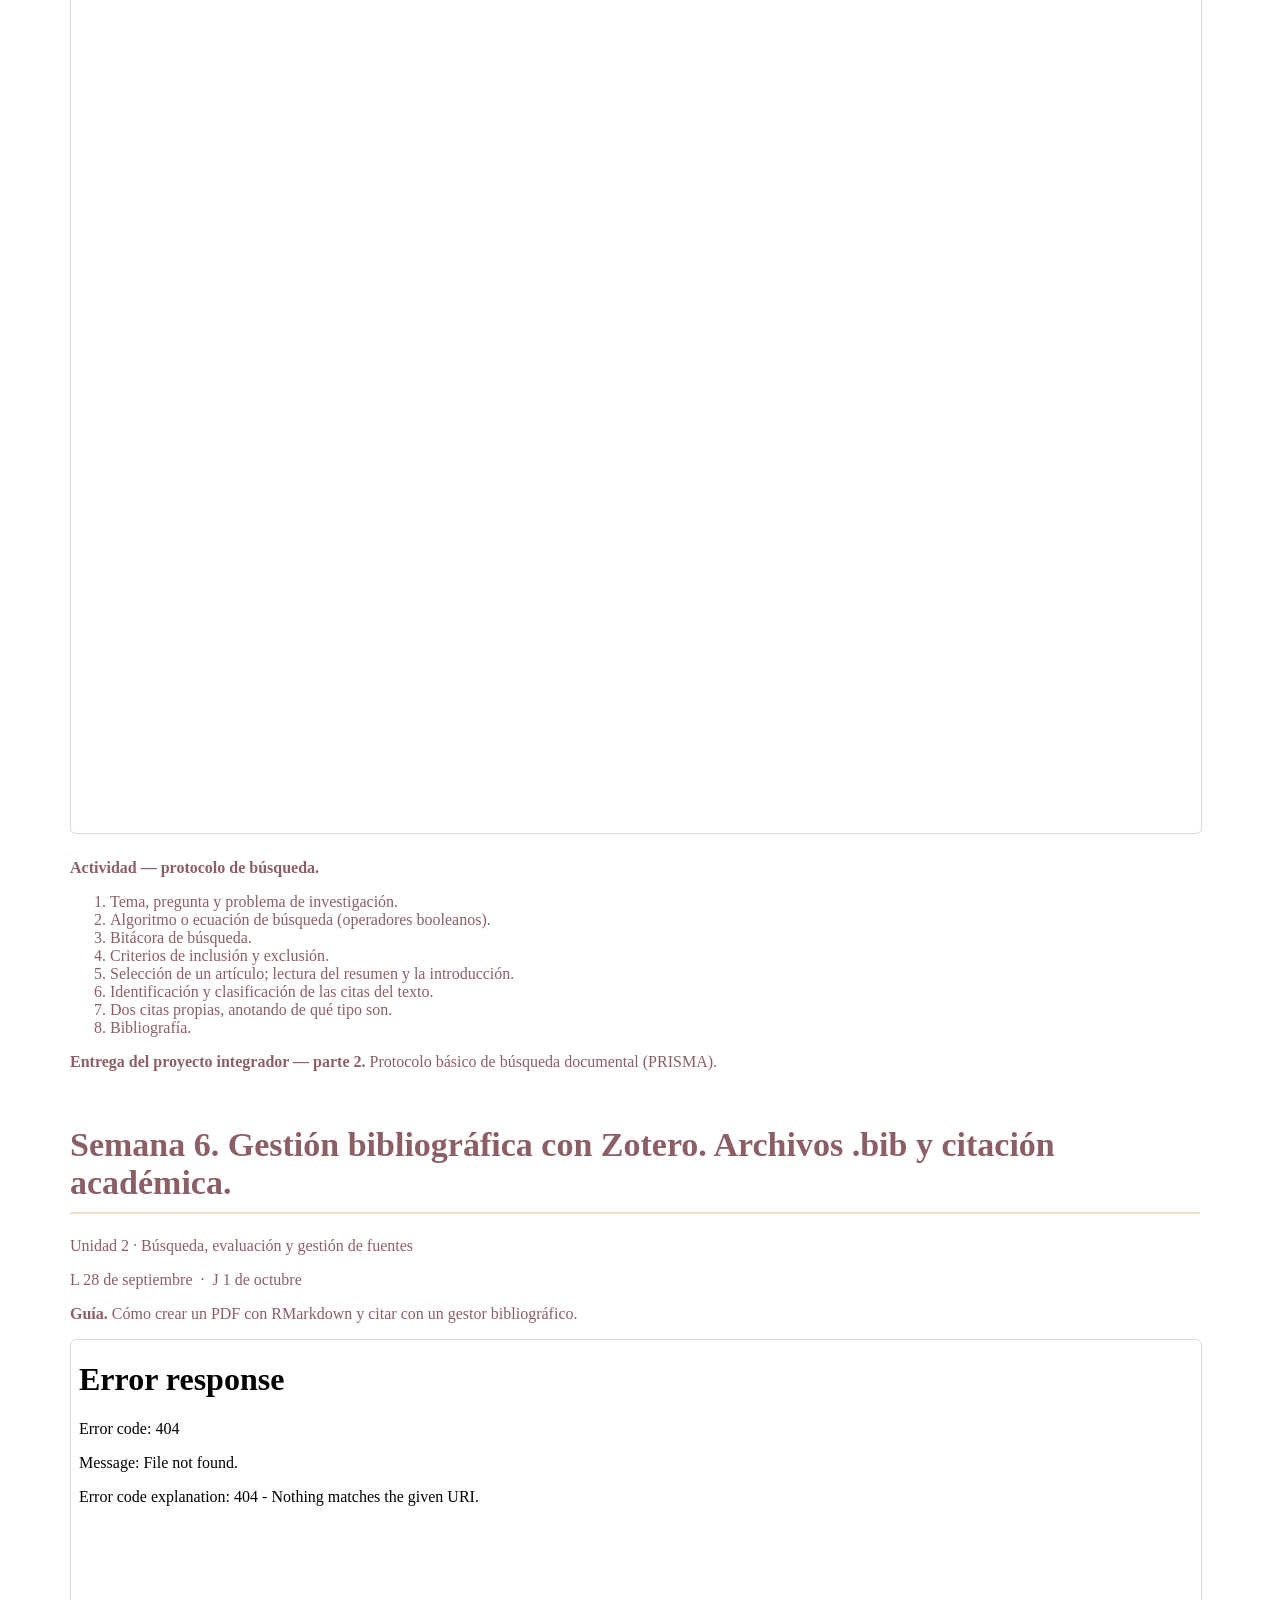
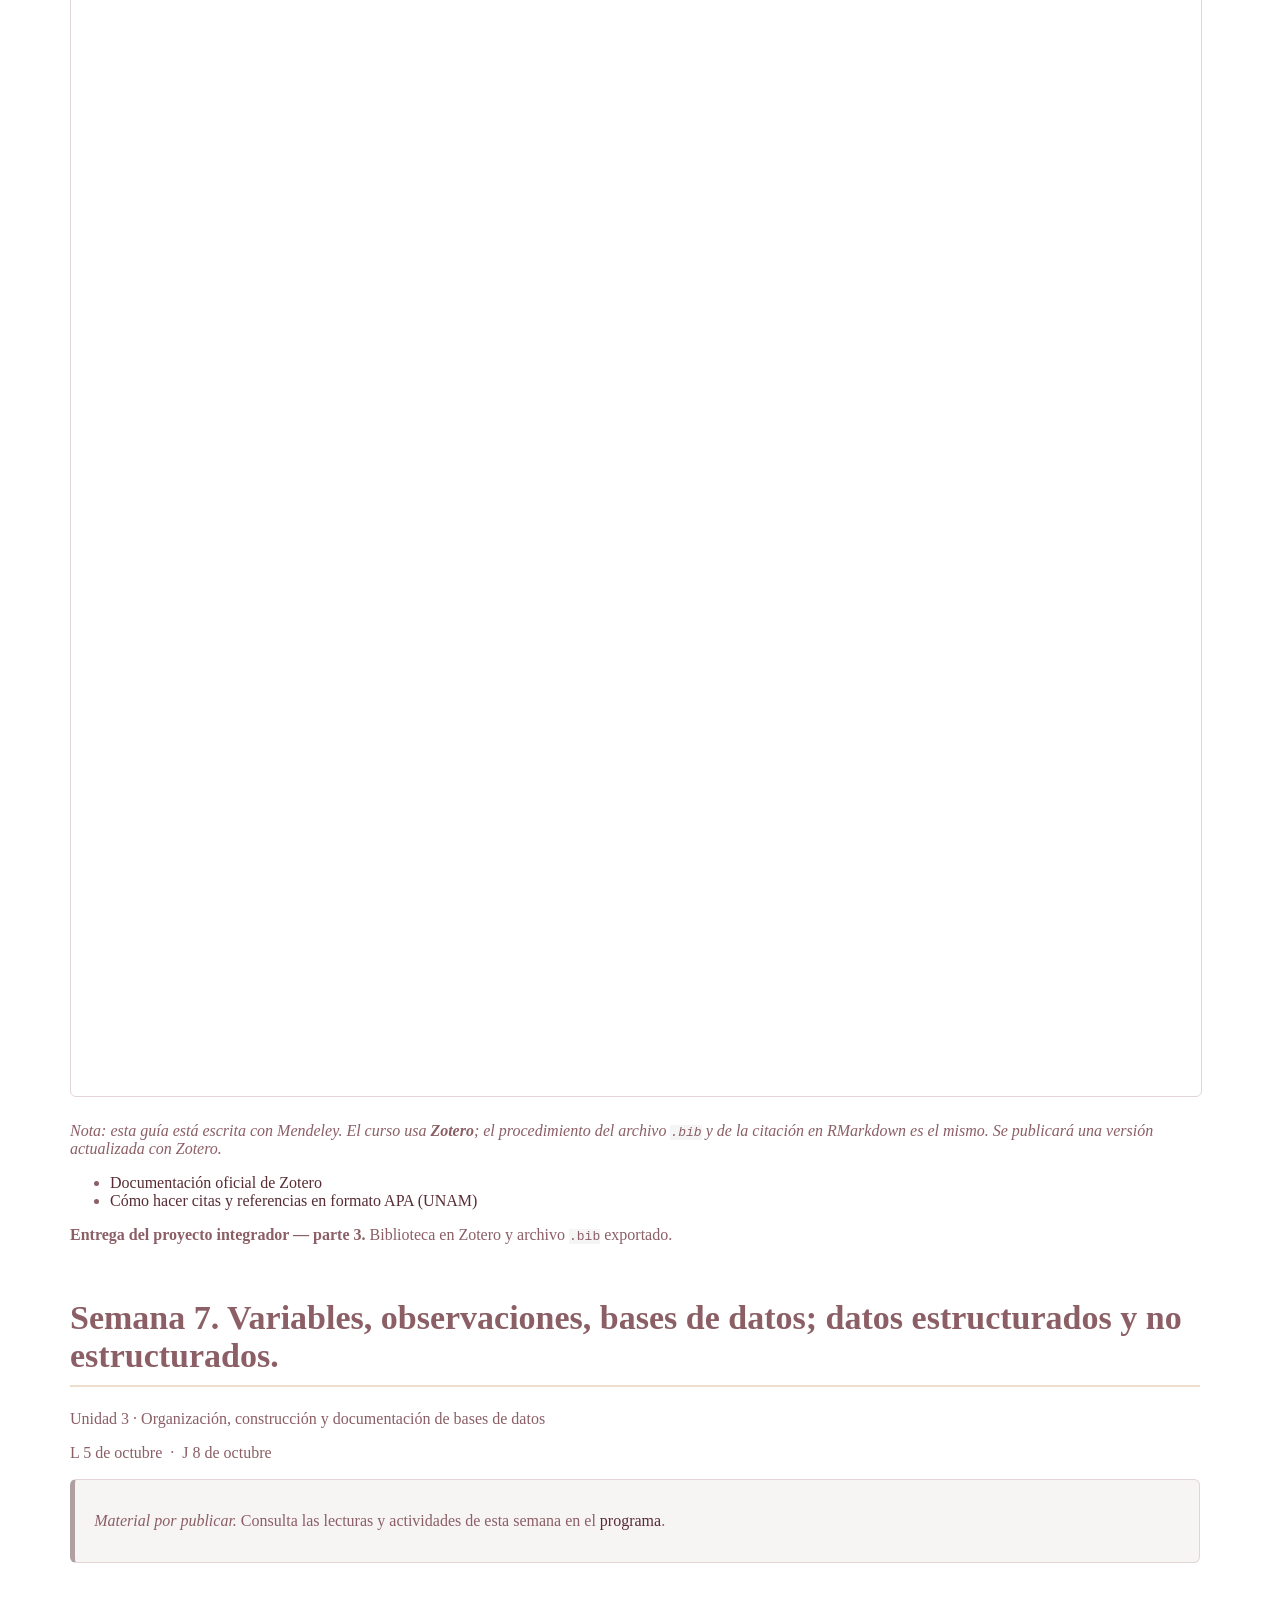
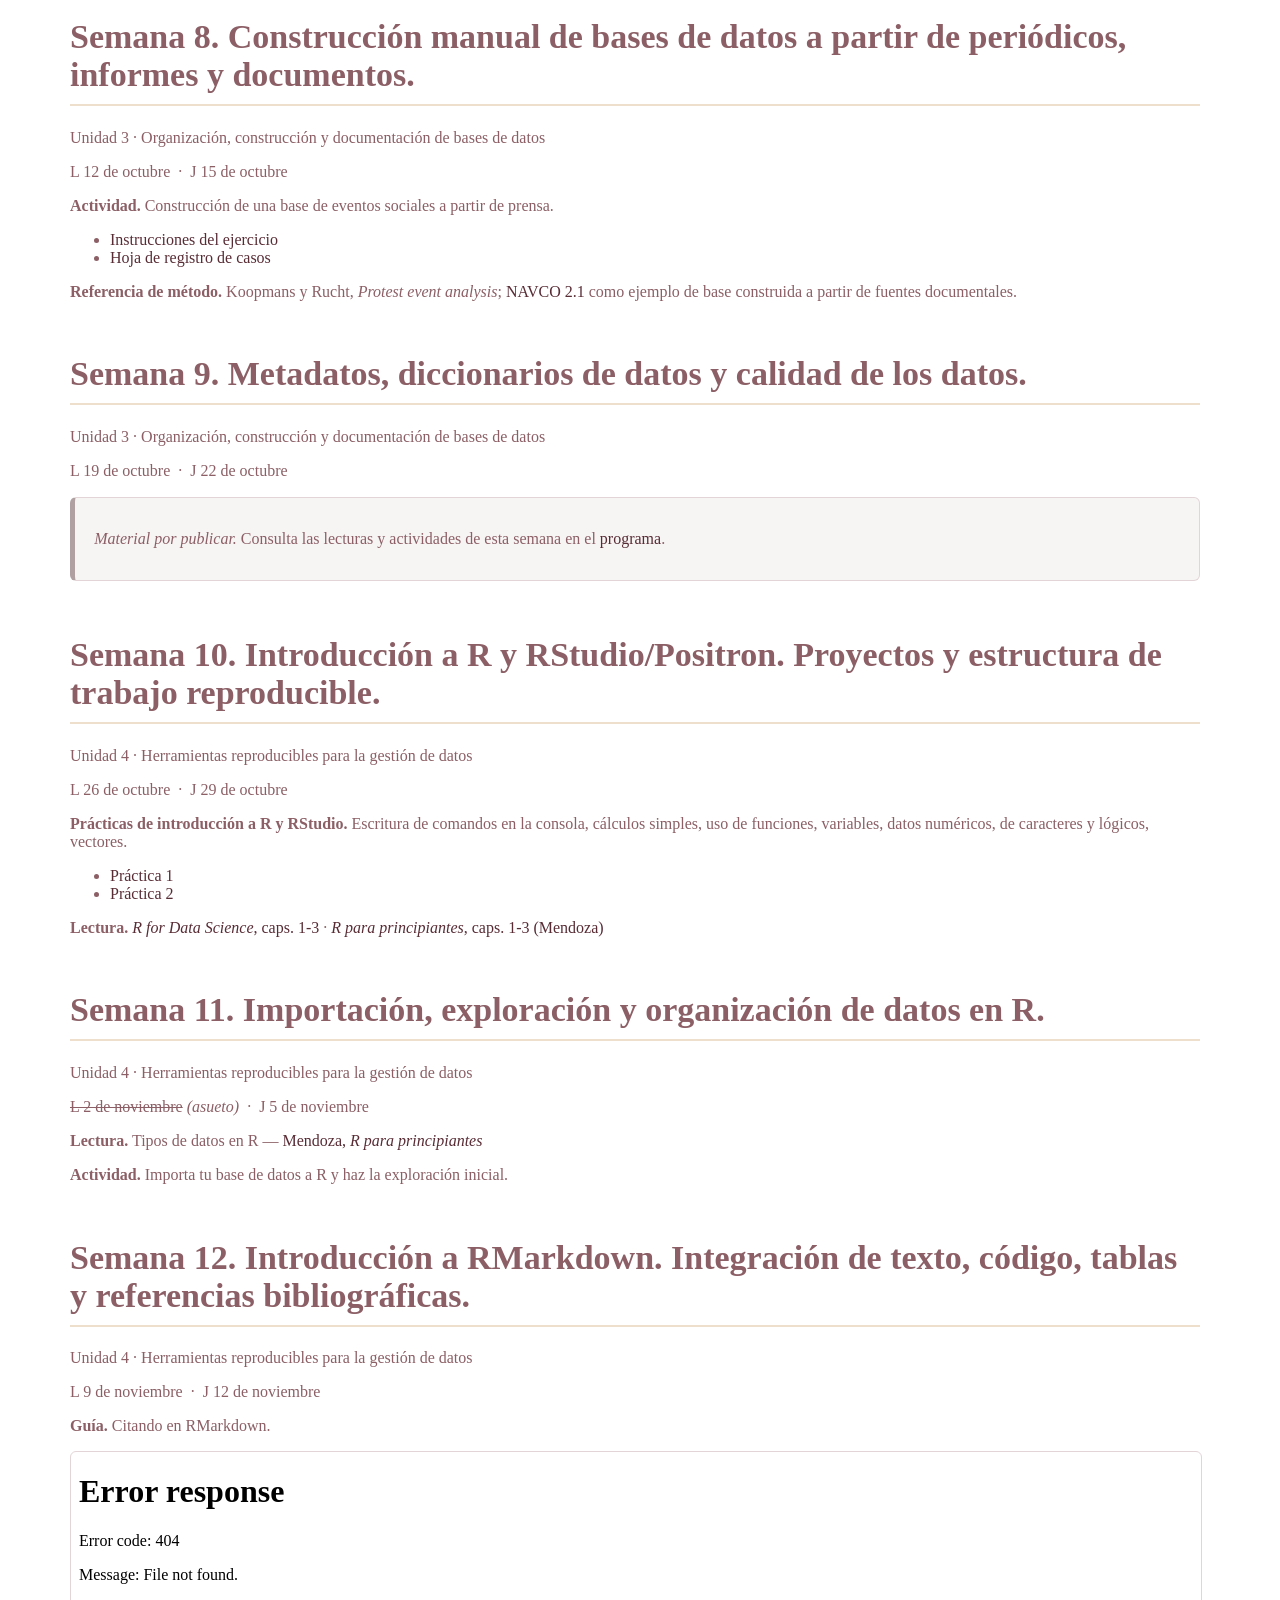
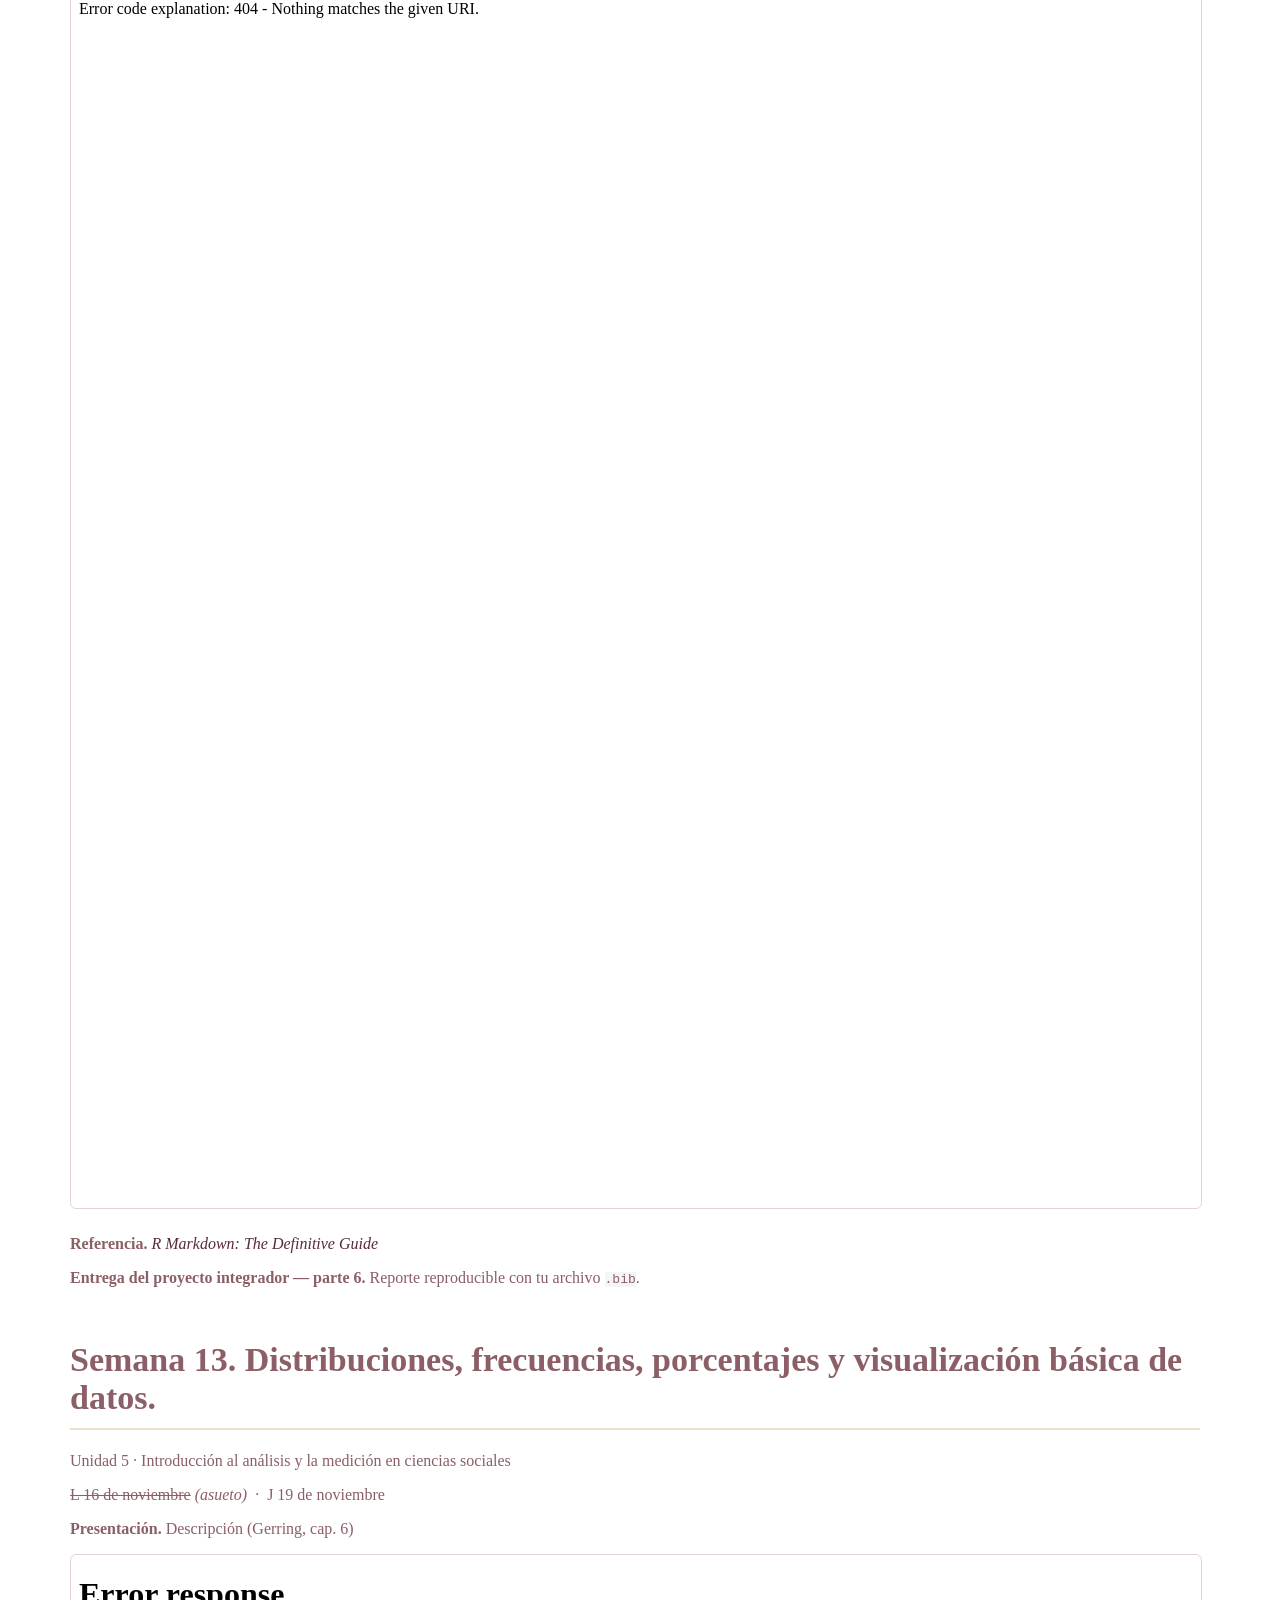
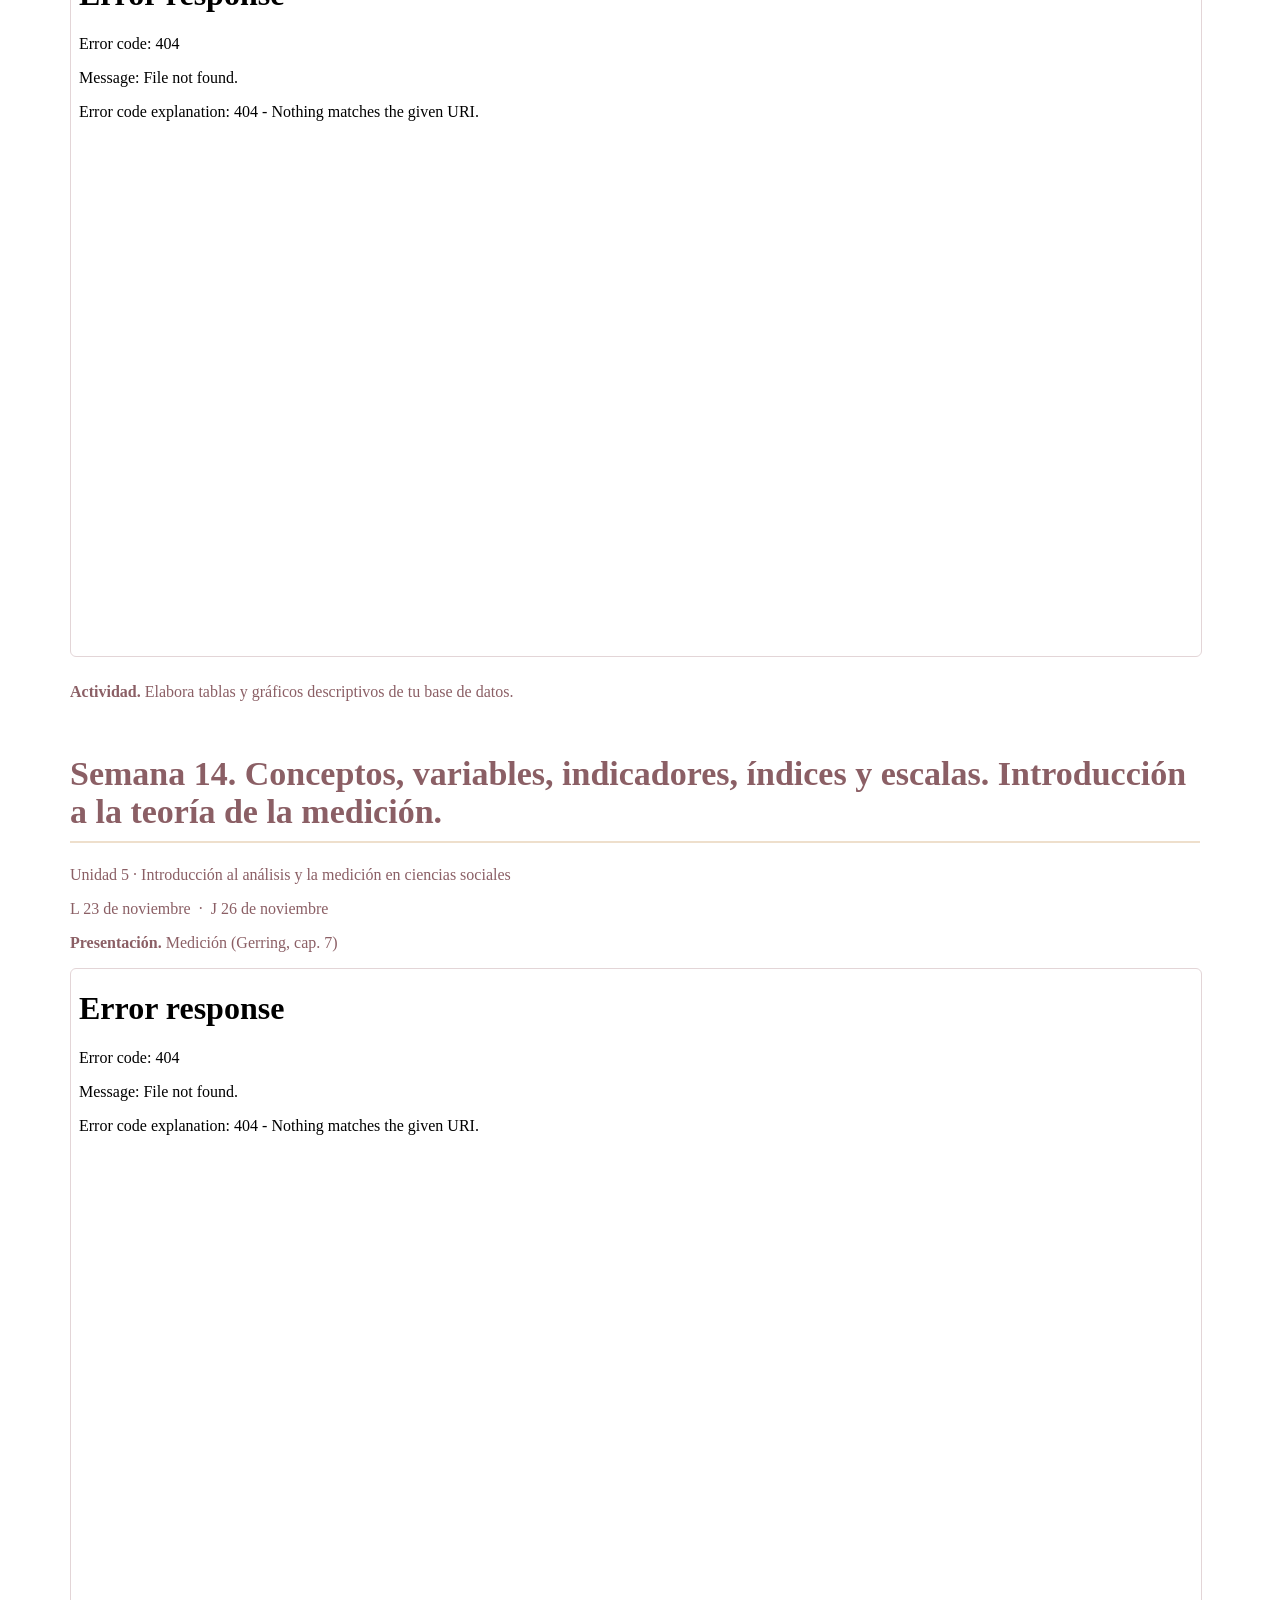
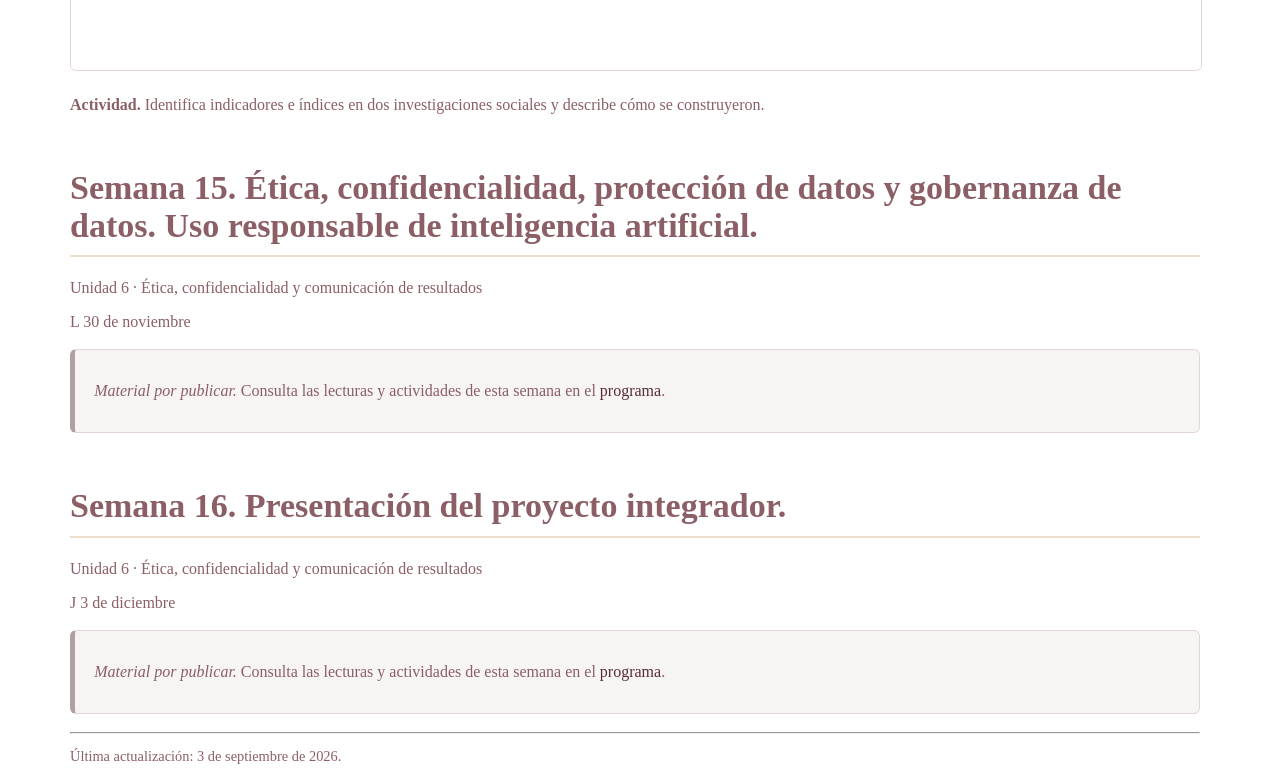
==== commit e6475b2a: "Actualiza el sitio al plan de trabajo 2027-1" ====
--- a/docs/Clases.html
+++ b/docs/Clases.html
@@ -9,12 +9,11 @@
 <meta http-equiv="X-UA-Compatible" content="IE=EDGE" />
 
 
-<meta name="author" content="Dra. Daniela Serrano Campos" />
-
-
-<title>Clases</title>
-
-<script src="site_libs/header-attrs-2.29/header-attrs.js"></script>
+
+
+<title>Clases y material</title>
+
+<script src="site_libs/header-attrs-2.30/header-attrs.js"></script>
 <script src="site_libs/jquery-3.6.0/jquery-3.6.0.min.js"></script>
 <meta name="viewport" content="width=device-width, initial-scale=1" />
 <link href="site_libs/bootstrap-3.3.5/css/spacelab.min.css" rel="stylesheet" />
@@ -62,6 +61,7 @@
 
 
 
+<link rel="stylesheet" href="styles.css" type="text/css" />
 
 
 
@@ -282,6 +282,12 @@
   border-radius: 0px;
 }
 
+.tocify-subheader {
+  display: inline;
+}
+.tocify-subheader .tocify-item {
+  font-size: 0.95em;
+}
 
 </style>
 
@@ -315,7 +321,7 @@
         <span class="icon-bar"></span>
         <span class="icon-bar"></span>
       </button>
-      <a class="navbar-brand" href="index.html">CFLNM-2026-0032</a>
+      <a class="navbar-brand" href="index.html">CFLNM 2102 · 2027-1</a>
     </div>
     <div id="navbar" class="navbar-collapse collapse">
       <ul class="nav navbar-nav">
@@ -328,9 +334,20 @@
 <li>
   <a href="Clases.html">Clases</a>
 </li>
+<li>
+  <a href="Recursos.html">Recursos</a>
+</li>
+<li>
+  <a href="Glosario.html">Glosario</a>
+</li>
+<li>
+  <a href="Profesores.html">Profesores</a>
+</li>
       </ul>
       <ul class="nav navbar-nav navbar-right">
-        
+        <li>
+  <a href="Disclamer.html">Aviso</a>
+</li>
       </ul>
     </div><!--/.nav-collapse -->
   </div><!--/.container -->
@@ -340,237 +357,342 @@
 
 
 
-<h1 class="title toc-ignore">Clases</h1>
-<h3 class="subtitle">Consulta de fuentes y lectura numérica del
-mundo</h3>
-<h4 class="author">Dra. Daniela Serrano Campos</h4>
-<h4 class="date">19 de agosto de 2025</h4>
-
-</div>
-
-
-<style type="text/css">
-
-/* Navbar Styles */
-.navbar {
-  background-color: #CD8C95 !important; /* Background color of the navbar */
-  border-color: #8B5F65 !important; /* Border color of the navbar */
-  background-image: none !important; /* Removes any background image */
-  height: 65px; /* Sets navbar height */
-}
-
-/* Navbar Link Styles */
-.navbar-default .navbar-nav > li > a {
-  color: #FFFFFF !important;  /* Text color for links */
-  font-weight: bold !important; /* Bold text */
-}
-
-.navbar-default .navbar-nav > li > a:hover,
-.navbar-default .navbar-nav > li > a:focus {
-  color: #8B5F65 !important; /* Hover and focus text color */
-  font-weight: bold; /* Keeps text bold on hover/focus */
-}
-
-/* Navbar Collapse Menu Styles */
-.navbar-collapse {
-  background-color: #CD8C95 !important; /* Background color for the collapsed navbar */
-}
-
-/* Dropdown Menu Link Styles */
-.navbar-nav > li > a {
-  color: #FFFFFF; /* Text color for dropdown links */
-  font-weight: bold;
-  padding: 10px 15px; /* Padding for dropdown links */
-}
-
-.navbar-nav > li > a:hover,
-.navbar-nav > li > a:focus,
-.navbar-nav > .active > a {
-  background-color: #005a9c; /* Background color on hover/active */
-  color: #FFFFFF; /* Text color on hover/active */
-}
-
-/* Active List Group Item Styles */
-.list-group-item.active,
-.list-group-item.active:focus,
-.list-group-item.active:hover {
-  z-index: 2;
-  color: #8B5F65; /* Text color for active list item */
-  background-color: #EEDFCC; /* Background color for active list item */
-  border-color: #8B5F65; /* Border color for active list item */
-}
-
-/* Title, Subtitle, Author, and Date Styles */
-h1.title {
-  color: #8B5F65; /* Color for title */
-}
-
-h4.subtitle {
-  color: #8B5F65; /* Color for subtitle */
-}
-
-h5.author {
-  color: #8B5F65; /* Color for author */
-}
-
-h5.date {
-  color: #8B5F65; /* Color for date */
-}
-
-/* Hyperlink Styles */
-a {
-  color:#582C35; /* Text color for hyperlinks */
-  text-decoration: none; /* Removes underline from hyperlinks */
-}
-
-a:hover {
-  color: #005a9c; /* Color when hovering over hyperlinks */
-  text-decoration: underline; /* Underlines text when hovering over hyperlinks */
-}
-
-a:visited {
-  color: #6C4F56; /* Color for visited hyperlinks */
-}
-
-a:active {
-  color: #4A2C31; /* Color for active hyperlinks (while clicking) */
-}
-
-</style>
-<div style="color:#8B5F65;">
-<p><strong>Nota:</strong> Iré agregando las presentaciones de las
-clases.</p>
-<div id="clase-1.-8-de-agosto.-introducción" class="section level1">
-<h1>1. Clase 1. 8 de agosto. Introducción</h1>
-<p><a
-href="https://uapa.cuaieed.unam.mx/sites/default/files/minisite/static/5955012c-005c-4441-b3a3-e9868a0cf8d1/contenido/index.html">Hacer
-ejercicio de autoevaluación y subir a classroom</a> <br><br>
-<br><br></p>
-<div id="presentación-1" class="section level2">
-<h2>Presentación 1</h2>
-<iframe src="intro_met_ccss.html" style="width: 800px; height: 600px; border: none;">
+<h1 class="title toc-ignore">Clases y material</h1>
+<h3 class="subtitle">Consulta de Fuentes y Lectura Numérica del Mundo ·
+Semestre 2027-1</h3>
+
+</div>
+
+
+<div class="aviso">
+<p>El material se publica conforme avanza el semestre. Los títulos y las
+fechas de esta página se generan desde el mismo archivo que el <a
+href="Programa_de_CFLNM.html">programa</a>
+(<code>datos/calendario.csv</code>), así que siempre coinciden.</p>
+<p>Las entregas van en <strong>Google Classroom</strong> —curso
+<strong>CFLNM-2027</strong>, código
+<strong><code>woza42ty</code></strong>—; los enlaces de cada práctica
+están abajo, en la semana que corresponde.</p>
+</div>
+<div
+id="semana-1.-datos-información-y-evidencia.-cómo-producimos-conocimiento-sobre-la-realidad-social"
+class="section level1">
+<h1>Semana 1. Datos, información y evidencia. ¿Cómo producimos
+conocimiento sobre la realidad social?</h1>
+<p><span class="etiqueta">Unidad 1 · Producción de información y
+evidencia en las ciencias sociales</span></p>
+<p><span class="fechas">L 24 de agosto  ·  J 27 de agosto</span></p>
+<p><strong>Presentación.</strong> Introducción a la metodología en
+ciencias sociales: ¿qué y cuáles son las ciencias sociales?</p>
+<div class="embed">
+<iframe src="intro_met_ccss.html">
 </iframe>
 </div>
-</div>
-<div id="clase-2.-12-de-agosto.-introducción" class="section level1">
-<h1>2. Clase 2. 12 de agosto. Introducción</h1>
-<p><a
-href="https://uapa.cuaieed.unam.mx/sites/default/files/minisite/static/5955012c-005c-4441-b3a3-e9868a0cf8d1/contenido/index.html">Hacer
-ejercicio de autoevaluación y subir a classroom</a> <br><br>
-<br><br></p>
-<div id="presentación-1-1" class="section level2">
-<h2>Presentación 1</h2>
-<iframe src="Gerring_2014_cap2.html" style="width: 800px; height: 600px; border: none;">
+<p><strong>Presentación.</strong> ¿Qué y para qué investigar? (Gerring,
+cap. 2)</p>
+<div class="embed">
+<iframe src="Gerring_2014_cap2.html">
 </iframe>
 </div>
-<div id="presentación-2" class="section level2">
-<h2>Presentación 2</h2>
-<iframe src="Gerring_2014_cap3.html" style="width: 800px; height: 600px; border: none;">
+<p><strong>Actividad.</strong> Ejercicio de autoevaluación inicial: <a
+href="https://uapa.cuaieed.unam.mx/sites/default/files/minisite/static/5955012c-005c-4441-b3a3-e9868a0cf8d1/contenido/index.html">hazlo
+aquí y súbelo a Classroom</a>.</p>
+</div>
+<div
+id="semana-2.-fuentes-primarias-secundarias-y-terciarias.-censos-encuestas-y-registros-administrativos."
+class="section level1">
+<h1>Semana 2. Fuentes primarias, secundarias y terciarias. Censos,
+encuestas y registros administrativos.</h1>
+<p><span class="etiqueta">Unidad 1 · Producción de información y
+evidencia en las ciencias sociales</span></p>
+<p><span class="fechas">L 31 de agosto  ·  J 3 de septiembre</span></p>
+<p><strong>Lectura guía.</strong> INEGI, <em>El proceso de generación de
+estadísticas básicas</em> (<a
+href="https://www.inegi.org.mx/contenidos/inegi/spc/doc/INTERNET/2-GeneracionInfoEestadistica/manual3.pdf">Manual
+3, PDF</a>).</p>
+<p><strong>Actividad.</strong> Análisis comparativo de fuentes: elige un
+mismo indicador social y compáralo en un censo, una encuesta y un
+registro administrativo.</p>
+</div>
+<div
+id="semana-3.-población-muestra-dominio-de-estudio-unidad-de-observación-y-unidad-de-análisis."
+class="section level1">
+<h1>Semana 3. Población, muestra, dominio de estudio, unidad de
+observación y unidad de análisis.</h1>
+<p><span class="etiqueta">Unidad 1 · Producción de información y
+evidencia en las ciencias sociales</span></p>
+<p><span class="fechas">L 7 de septiembre  ·  J 10 de
+septiembre</span></p>
+<p><strong>Presentación.</strong> Argumentos y preguntas de
+investigación (Gerring, cap. 3)</p>
+<div class="embed">
+<iframe src="Gerring_2014_cap3.html">
 </iframe>
 </div>
-</div>
-<div id="clase-3.-15-de-agosto.-fuentes-operadores-booleanos-y-búsqueda"
-class="section level1">
-<h1>3. Clase 3. 15 de agosto. Fuentes, operadores booleanos y
-búsqueda</h1>
-<p><a
-href="https://ri.uaemex.mx/bitstream/handle/20.500.11799/33878/secme-21200.pdf?sequence=1&amp;isAllowed=yhttps://ri.uaemex.mx/bitstream/handle/20.500.11799/33878/secme-21200.pdf?sequence=1&amp;isAllowed=y">Hacer
-ejercicios de las páginas 1 a la 8 y subir a classroom</a></p>
-<p><a href="https://ceib.dgb.unam.mx/index.php/operadores-booleanos">Ver
-tutoriales de operadores booleanos, de proximidad, de truncamiento,
-paréntesis</a> <a
-href="https://ceib.dgb.unam.mx/index.php/busquedas-eficientes-de-informacion">Ver
-tutorial de búsquedas eficientes</a></p>
-</div>
-<div
-id="clase-4.-19-de-agosto.-búsqueda-bitácora-y-recuperación-de-información-y-recursos"
-class="section level1">
-<h1>4. Clase 4. 19 de agosto. Búsqueda, bitácora y recuperación de
-información y recursos</h1>
-<p><a
-href="https://drive.google.com/file/d/1B6-a7QMhrE9L0YQ7MImhAzF81MC7Nue8/view?usp=sharing">Hacer
-ejercicio</a></p>
-</div>
-<div
-id="clase-5.-22-de-agosto.-hacer-bases-de-datos-a-partir-de-noticias"
-class="section level1">
-<h1>5. Clase 5. 22 de agosto. Hacer bases de datos a partir de
-noticias</h1>
-<p><a
-href="https://drive.google.com/file/d/11wdnLPLlmIuoPSSd77uU7k5l_WQDx_WA/view?usp=classroom_web&amp;authuser=0">Hacer
-ejercicio</a> <a
-href="https://docs.google.com/spreadsheets/d/1pMUBPnanbHVqQlqOswpoHkLisFvxlLy1LVQW0X2XgZQ/edit?usp=classroom_web&amp;authuser=0">Registra
-tus casos aquí</a></p>
-</div>
-<div id="clase-6.-26-de-agosto.-rmarkdown-mendeley-citas"
-class="section level1">
-<h1>6. Clase 6. 26 de agosto. RMarkdown, mendeley, citas</h1>
-<div
-id="introducción-a-r.-introducción-a-r-y-rstudio.-escritura-de-comandos-en-la-consola.-cálculos-simples.-uso-de-funciones.-introducción-a-las-variables.-datos-numéricos-de-caracteres-y-lógicos.-almacenamiento-de-múltiples-valores-como-un-vector."
-class="section level3">
-<h3>Introducción a R. Introducción a R y Rstudio. Escritura de comandos
-en la consola. Cálculos simples. Uso de funciones. Introducción a las
-variables. Datos numéricos, de caracteres y lógicos. Almacenamiento de
-múltiples valores como un vector.</h3>
-<p><a
-href="https://365inegi-my.sharepoint.com/:f:/g/personal/daniela_serrano_inegi_org_mx/EmnA2xp3FL5CjOyIYtPD1REB2RTvTj4wSwhPB8M_wnD4XA?e=1RQaqZ">Hacer
-práctica</a></p>
-</div>
-</div>
-<div id="clase-7.-29-de-agosto.-intro-a-r" class="section level1">
-<h1>7. Clase 7. 29 de agosto. Intro a R</h1>
-<p><a
-href="https://365inegi-my.sharepoint.com/:f:/g/personal/daniela_serrano_inegi_org_mx/EpGFWZG3kalGoFjYd7YFhbIBp9ycr4xF_cFBGVEAFaX_LA?e=JALbYc">Hacer
-práctica</a></p>
-</div>
-<div id="clase-8.-2-de-septiembre" class="section level1">
-<h1>8. Clase 8. 2 de septiembre</h1>
-<iframe src="https://www.bioetica.unam.mx/cursos-autogestivos/multimedia/extra/manuales/cpcfta_manual.pdf" width="100%" height="800px">
+<p><strong>Actividad.</strong> Identifica, en dos investigaciones
+sociales publicadas, la población, la muestra, el dominio de estudio, la
+unidad de observación y la unidad de análisis.</p>
+<p><strong>Entrega del proyecto integrador — parte 1.</strong>
+Formulación de tu pregunta de investigación.</p>
+</div>
+<div
+id="semana-4.-estrategias-de-búsqueda-de-información.-google-scholar-scielo-redalyc-y-repositorios-especializados."
+class="section level1">
+<h1>Semana 4. Estrategias de búsqueda de información. Google Scholar,
+Scielo, Redalyc y repositorios especializados.</h1>
+<p><span class="etiqueta">Unidad 2 · Búsqueda, evaluación y gestión de
+fuentes</span></p>
+<p><span class="fechas">L 14 de septiembre  ·  J 17 de
+septiembre</span></p>
+<p><strong>Tutoriales de la Dirección General de Bibliotecas
+(UNAM).</strong></p>
+<ul>
+<li><a
+href="https://ceib.dgb.unam.mx/index.php/operadores-booleanos">Operadores
+booleanos, de proximidad, de truncamiento y paréntesis</a></li>
+<li><a
+href="https://ceib.dgb.unam.mx/index.php/busquedas-eficientes-de-informacion">Búsquedas
+eficientes de información</a></li>
+<li><a href="https://docenciadigital.unam.mx/ayuda-busqueda">Ayuda de
+búsqueda — Docencia Digital UNAM</a></li>
+<li><a
+href="https://liec.dgb.unam.mx/index.php/investiga/la-busqueda-de-informacion">La
+búsqueda de información — LIEC-DGB UNAM</a></li>
+</ul>
+<p><strong>Actividad.</strong> Búsqueda de literatura sobre el problema
+social que elegiste, en Google Scholar, Scielo y Redalyc.</p>
+</div>
+<div
+id="semana-5.-operadores-booleanos-criterios-de-inclusión-y-exclusión-revisión-sistemática-de-literatura."
+class="section level1">
+<h1>Semana 5. Operadores booleanos, criterios de inclusión y exclusión,
+revisión sistemática de literatura.</h1>
+<p><span class="etiqueta">Unidad 2 · Búsqueda, evaluación y gestión de
+fuentes</span></p>
+<p><span class="fechas">L 21 de septiembre  ·  J 24 de
+septiembre</span></p>
+<p><strong>Guía.</strong> Manual de consulta de fuentes y trabajo
+académico (UNAM):</p>
+<div class="embed embed-doc">
+<iframe src="https://www.bioetica.unam.mx/cursos-autogestivos/multimedia/extra/manuales/cpcfta_manual.pdf">
 </iframe>
-<p><em>Práctica</em></p>
-<p>1- Tema, pregunta, problema de investigación</p>
-<p>•2.- Algoritmo o ecuación de búsqueda</p>
-<p>•3.- Bitácora de búsqueda</p>
-<p>•4.- 1 articulo</p>
-<p>•5.- Leer resumen e introducción</p>
-<p>•6.- Identificar y clasificar las citas del texto</p>
-<p>•7.- Van a hacer 2 citas anotando qué tipo de cita están haciendo</p>
-<p>•8.- Bibliografía</p>
-</div>
-<div id="clase-10.-citando-en-rmarkdown" class="section level1">
-<h1>10. Clase 10. Citando en RMarkdown</h1>
-<iframe src="images/portada_rm.pdf" width="100%" height="800px">
+</div>
+<p><strong>Actividad — protocolo de búsqueda.</strong></p>
+<ol style="list-style-type: decimal">
+<li>Tema, pregunta y problema de investigación.</li>
+<li>Algoritmo o ecuación de búsqueda (operadores booleanos).</li>
+<li>Bitácora de búsqueda.</li>
+<li>Criterios de inclusión y exclusión.</li>
+<li>Selección de un artículo; lectura del resumen y la
+introducción.</li>
+<li>Identificación y clasificación de las citas del texto.</li>
+<li>Dos citas propias, anotando de qué tipo son.</li>
+<li>Bibliografía.</li>
+</ol>
+<p><strong>Entrega del proyecto integrador — parte 2.</strong> Protocolo
+básico de búsqueda documental (PRISMA).</p>
+</div>
+<div
+id="semana-6.-gestión-bibliográfica-con-zotero.-archivos-.bib-y-citación-académica."
+class="section level1">
+<h1>Semana 6. Gestión bibliográfica con Zotero. Archivos .bib y citación
+académica.</h1>
+<p><span class="etiqueta">Unidad 2 · Búsqueda, evaluación y gestión de
+fuentes</span></p>
+<p><span class="fechas">L 28 de septiembre  ·  J 1 de octubre</span></p>
+<p><strong>Guía.</strong> Cómo crear un PDF con RMarkdown y citar con un
+gestor bibliográfico.</p>
+<div class="embed embed-doc">
+<iframe src="images/guia_cita_rm_mendeley.pdf">
 </iframe>
 </div>
-<div id="examen" class="section level1">
-<h1>11. <em>EXAMEN</em></h1>
-<iframe src="https://docs.google.com/forms/d/e/1FAIpQLSe1CFmJrBrCW9QGDbzmSgReEodIueQKJHeOh1GEwZxe2aitlw/viewform?embedded=true" width="640" height="6763" frameborder="0" marginheight="0" marginwidth="0">
-Cargando…
+<p><em>Nota: esta guía está escrita con Mendeley. El curso usa
+<strong>Zotero</strong>; el procedimiento del archivo <code>.bib</code>
+y de la citación en RMarkdown es el mismo. Se publicará una versión
+actualizada con Zotero.</em></p>
+<ul>
+<li><a href="https://www.zotero.org/support/">Documentación oficial de
+Zotero</a></li>
+<li><a
+href="https://bibliotecas.unam.mx/index.php/desarrollo-de-habilidades-informativas/como-hacer-citas-y-referencias-en-formato-apa">Cómo
+hacer citas y referencias en formato APA (UNAM)</a></li>
+</ul>
+<p><strong>Entrega del proyecto integrador — parte 3.</strong>
+Biblioteca en Zotero y archivo <code>.bib</code> exportado.</p>
+</div>
+<div
+id="semana-7.-variables-observaciones-bases-de-datos-datos-estructurados-y-no-estructurados."
+class="section level1">
+<h1>Semana 7. Variables, observaciones, bases de datos; datos
+estructurados y no estructurados.</h1>
+<p><span class="etiqueta">Unidad 3 · Organización, construcción y
+documentación de bases de datos</span></p>
+<p><span class="fechas">L 5 de octubre  ·  J 8 de octubre</span></p>
+<div class="semana semana-suspendida">
+<p><em>Material por publicar.</em> Consulta las lecturas y actividades
+de esta semana en el <a
+href="Programa_de_CFLNM.html#cronograma-detallado">programa</a>.</p>
+</div>
+</div>
+<div
+id="semana-8.-construcción-manual-de-bases-de-datos-a-partir-de-periódicos-informes-y-documentos."
+class="section level1">
+<h1>Semana 8. Construcción manual de bases de datos a partir de
+periódicos, informes y documentos.</h1>
+<p><span class="etiqueta">Unidad 3 · Organización, construcción y
+documentación de bases de datos</span></p>
+<p><span class="fechas">L 12 de octubre  ·  J 15 de octubre</span></p>
+<p><strong>Actividad.</strong> Construcción de una base de eventos
+sociales a partir de prensa.</p>
+<ul>
+<li><a
+href="https://drive.google.com/file/d/11wdnLPLlmIuoPSSd77uU7k5l_WQDx_WA/view">Instrucciones
+del ejercicio</a></li>
+<li><a
+href="https://docs.google.com/spreadsheets/d/1pMUBPnanbHVqQlqOswpoHkLisFvxlLy1LVQW0X2XgZQ/edit">Hoja
+de registro de casos</a></li>
+</ul>
+<p><strong>Referencia de método.</strong> Koopmans y Rucht, <em>Protest
+event analysis</em>; <a href="https://doi.org/10.7910/DVN/MHOXDV">NAVCO
+2.1</a> como ejemplo de base construida a partir de fuentes
+documentales.</p>
+</div>
+<div
+id="semana-9.-metadatos-diccionarios-de-datos-y-calidad-de-los-datos."
+class="section level1">
+<h1>Semana 9. Metadatos, diccionarios de datos y calidad de los
+datos.</h1>
+<p><span class="etiqueta">Unidad 3 · Organización, construcción y
+documentación de bases de datos</span></p>
+<p><span class="fechas">L 19 de octubre  ·  J 22 de octubre</span></p>
+<div class="semana semana-suspendida">
+<p><em>Material por publicar.</em> Consulta las lecturas y actividades
+de esta semana en el <a
+href="Programa_de_CFLNM.html#cronograma-detallado">programa</a>.</p>
+</div>
+</div>
+<div
+id="semana-10.-introducción-a-r-y-rstudiopositron.-proyectos-y-estructura-de-trabajo-reproducible."
+class="section level1">
+<h1>Semana 10. Introducción a R y RStudio/Positron. Proyectos y
+estructura de trabajo reproducible.</h1>
+<p><span class="etiqueta">Unidad 4 · Herramientas reproducibles para la
+gestión de datos</span></p>
+<p><span class="fechas">L 26 de octubre  ·  J 29 de octubre</span></p>
+<p><strong>Prácticas de introducción a R y RStudio.</strong> Escritura
+de comandos en la consola, cálculos simples, uso de funciones,
+variables, datos numéricos, de caracteres y lógicos, vectores.</p>
+<ul>
+<li><a
+href="https://365inegi-my.sharepoint.com/:f:/g/personal/daniela_serrano_inegi_org_mx/EmnA2xp3FL5CjOyIYtPD1REB2RTvTj4wSwhPB8M_wnD4XA?e=1RQaqZ">Práctica
+1</a></li>
+<li><a
+href="https://365inegi-my.sharepoint.com/:f:/g/personal/daniela_serrano_inegi_org_mx/EpGFWZG3kalGoFjYd7YFhbIBp9ycr4xF_cFBGVEAFaX_LA?e=JALbYc">Práctica
+2</a></li>
+</ul>
+<p><strong>Lectura.</strong> <a href="https://r4ds.hadley.nz/"><em>R for
+Data Science</em>, caps. 1-3</a> · <a
+href="https://bookdown.org/jboscomendoza/r-principiantes4/introduccion-que-es-r-y-para-que-es-usado.html"><em>R
+para principiantes</em>, caps. 1-3 (Mendoza)</a></p>
+</div>
+<div
+id="semana-11.-importación-exploración-y-organización-de-datos-en-r."
+class="section level1">
+<h1>Semana 11. Importación, exploración y organización de datos en
+R.</h1>
+<p><span class="etiqueta">Unidad 4 · Herramientas reproducibles para la
+gestión de datos</span></p>
+<p><span class="fechas"><del>L 2 de noviembre</del> <em>(asueto)</em>
+ ·  J 5 de noviembre</span></p>
+<p><strong>Lectura.</strong> Tipos de datos en R — <a
+href="https://bookdown.org/jboscomendoza/r-principiantes4/tipos-de-datos.html">Mendoza,
+<em>R para principiantes</em></a></p>
+<p><strong>Actividad.</strong> Importa tu base de datos a R y haz la
+exploración inicial.</p>
+</div>
+<div
+id="semana-12.-introducción-a-rmarkdown.-integración-de-texto-código-tablas-y-referencias-bibliográficas."
+class="section level1">
+<h1>Semana 12. Introducción a RMarkdown. Integración de texto, código,
+tablas y referencias bibliográficas.</h1>
+<p><span class="etiqueta">Unidad 4 · Herramientas reproducibles para la
+gestión de datos</span></p>
+<p><span class="fechas">L 9 de noviembre  ·  J 12 de
+noviembre</span></p>
+<p><strong>Guía.</strong> Citando en RMarkdown.</p>
+<div class="embed embed-doc">
+<iframe src="images/portada_rm.pdf">
 </iframe>
 </div>
-<div id="guía-para-crear-pdf-con-rm-y-citar-con-mendeley"
-class="section level1">
-<h1>12. <em>GUÍA PARA CREAR PDF CON RM Y CITAR CON MENDELEY</em></h1>
-<iframe src="images/guia_cita_rm_mendeley.pdf" width="100%" height="800px">
+<p><strong>Referencia.</strong> <a
+href="https://bookdown.org/yihui/rmarkdown/"><em>R Markdown: The
+Definitive Guide</em></a></p>
+<p><strong>Entrega del proyecto integrador — parte 6.</strong> Reporte
+reproducible con tu archivo <code>.bib</code>.</p>
+</div>
+<div
+id="semana-13.-distribuciones-frecuencias-porcentajes-y-visualización-básica-de-datos."
+class="section level1">
+<h1>Semana 13. Distribuciones, frecuencias, porcentajes y visualización
+básica de datos.</h1>
+<p><span class="etiqueta">Unidad 5 · Introducción al análisis y la
+medición en ciencias sociales</span></p>
+<p><span class="fechas"><del>L 16 de noviembre</del> <em>(asueto)</em>
+ ·  J 19 de noviembre</span></p>
+<p><strong>Presentación.</strong> Descripción (Gerring, cap. 6)</p>
+<div class="embed">
+<iframe src="Gerring_2014_cap6.html">
 </iframe>
 </div>
-<div id="clase.-23-de-agosto.-descripción-y-medición"
-class="section level1">
-<h1>13. Clase. 23 de agosto. Descripción y Medición</h1>
-<p>Tipos de datos en R <a
-href="https://bookdown.org/jboscomendoza/r-principiantes4/tipos-de-datos.html">Mendoza
-s/a</a> <br><br></p>
-<div id="presentación-1-2" class="section level2">
-<h2>Presentación 1</h2>
-<iframe src="Gerring_2014_cap6.html" style="width: 800px; height: 600px; border: none;">
+<p><strong>Actividad.</strong> Elabora tablas y gráficos descriptivos de
+tu base de datos.</p>
+</div>
+<div
+id="semana-14.-conceptos-variables-indicadores-índices-y-escalas.-introducción-a-la-teoría-de-la-medición."
+class="section level1">
+<h1>Semana 14. Conceptos, variables, indicadores, índices y escalas.
+Introducción a la teoría de la medición.</h1>
+<p><span class="etiqueta">Unidad 5 · Introducción al análisis y la
+medición en ciencias sociales</span></p>
+<p><span class="fechas">L 23 de noviembre  ·  J 26 de
+noviembre</span></p>
+<p><strong>Presentación.</strong> Medición (Gerring, cap. 7)</p>
+<div class="embed">
+<iframe src="Gerring_2014_cap7.html">
 </iframe>
 </div>
-<div id="presentación-2-1" class="section level2">
-<h2>Presentación 2</h2>
-<iframe src="Gerring_2014_cap7.html" style="width: 800px; height: 600px; border: none;">
-</iframe>
-</div>
-</div>
+<p><strong>Actividad.</strong> Identifica indicadores e índices en dos
+investigaciones sociales y describe cómo se construyeron.</p>
+</div>
+<div
+id="semana-15.-ética-confidencialidad-protección-de-datos-y-gobernanza-de-datos.-uso-responsable-de-inteligencia-artificial."
+class="section level1">
+<h1>Semana 15. Ética, confidencialidad, protección de datos y gobernanza
+de datos. Uso responsable de inteligencia artificial.</h1>
+<p><span class="etiqueta">Unidad 6 · Ética, confidencialidad y
+comunicación de resultados</span></p>
+<p><span class="fechas">L 30 de noviembre</span></p>
+<div class="semana semana-suspendida">
+<p><em>Material por publicar.</em> Consulta las lecturas y actividades
+de esta semana en el <a
+href="Programa_de_CFLNM.html#cronograma-detallado">programa</a>.</p>
+</div>
+</div>
+<div id="semana-16.-presentación-del-proyecto-integrador."
+class="section level1">
+<h1>Semana 16. Presentación del proyecto integrador.</h1>
+<p><span class="etiqueta">Unidad 6 · Ética, confidencialidad y
+comunicación de resultados</span></p>
+<p><span class="fechas">J 3 de diciembre</span></p>
+<div class="semana semana-suspendida">
+<p><em>Material por publicar.</em> Consulta las lecturas y actividades
+de esta semana en el <a
+href="Programa_de_CFLNM.html#cronograma-detallado">programa</a>.</p>
+</div>
+<hr />
+<p style="font-size:.9em;">
+Última actualización: 3 de septiembre de 2026.
+</p>
 </div>
 
 
@@ -631,7 +753,7 @@
       ignoreSelector: ".toc-ignore",
       scrollTo: 0
     };
-    options.showAndHide = true;
+    options.showAndHide = false;
     options.smoothScroll = true;
 
     // tocify
--- a/docs/styles.css
+++ b/docs/styles.css
@@ -0,0 +1,207 @@
+/* ============================================================
+   Consulta de Fuentes y Lectura Numérica del Mundo
+   Hoja de estilos única del sitio. Antes este bloque estaba
+   copiado dentro de cada .Rmd; ahora se edita solo aquí.
+   Se aplica a todas las páginas vía _site.yml.
+   ============================================================ */
+
+:root {
+  --vino:        #8B5F65;  /* títulos y texto principal    */
+  --vino-osc:    #582C35;  /* enlaces                      */
+  --rosa:        #CD8C95;  /* navbar                       */
+  --rosa-claro:  #F3E3E5;  /* fondos suaves                */
+  --arena:       #EEDFCC;  /* acentos                      */
+  --azul:        #005a9c;  /* hover                        */
+  --gris-borde:  #E3D5D7;
+}
+
+/* ---------- Navbar ---------- */
+
+.navbar {
+  background-color: var(--rosa) !important;
+  border-color: var(--vino) !important;
+  background-image: none !important;
+  min-height: 65px;              /* min-height, no height fija:
+                                    permite que el menú colapsado crezca */
+}
+
+.navbar-default .navbar-nav > li > a {
+  color: #FFFFFF !important;
+  font-weight: bold !important;
+  padding: 10px 15px;
+}
+
+.navbar-default .navbar-nav > li > a:hover,
+.navbar-default .navbar-nav > li > a:focus,
+.navbar-default .navbar-nav > .active > a {
+  background-color: var(--azul) !important;
+  color: #FFFFFF !important;
+}
+
+.navbar-default .navbar-brand {
+  color: #FFFFFF !important;
+  font-weight: bold;
+}
+
+.navbar-collapse {
+  background-color: var(--rosa) !important;
+}
+
+.navbar-default .navbar-toggle .icon-bar { background-color: #FFFFFF; }
+.navbar-default .navbar-toggle { border-color: #FFFFFF; }
+
+/* ---------- Tipografía y encabezados ---------- */
+
+body { color: var(--vino); }
+
+h1.title  { color: var(--vino); }
+h4.subtitle,
+h5.author,
+h5.date   { color: var(--vino); }
+
+h1, h2, h3, h4 { color: var(--vino); }
+
+h1 {
+  border-bottom: 2px solid var(--arena);
+  padding-bottom: .3em;
+  margin-top: 1.6em;
+}
+
+/* ---------- Enlaces ---------- */
+
+a          { color: var(--vino-osc); text-decoration: none; }
+a:hover    { color: var(--azul); text-decoration: underline; }
+a:visited  { color: #6C4F56; }
+a:active   { color: #4A2C31; }
+
+/* ---------- Índice lateral (toc_float) ---------- */
+
+.list-group-item.active,
+.list-group-item.active:focus,
+.list-group-item.active:hover {
+  z-index: 2;
+  color: var(--vino);
+  background-color: var(--arena);
+  border-color: var(--vino);
+}
+
+/* ---------- Tablas ---------- */
+
+table {
+  width: 100%;
+  border-collapse: collapse;
+  margin: 1.2em 0;
+  font-size: .93em;
+}
+
+table th {
+  background-color: var(--rosa-claro);
+  color: var(--vino);
+  border-bottom: 2px solid var(--rosa);
+  text-align: left;
+  padding: .55em .7em;
+}
+
+table td {
+  border-bottom: 1px solid var(--gris-borde);
+  padding: .55em .7em;
+  vertical-align: top;
+}
+
+table tr:hover td { background-color: #FAF4F5; }
+
+/* Cualquier tabla ancha se desplaza dentro de su propio contenedor
+   en vez de romper el ancho de la página. */
+.tabla-scroll {
+  overflow-x: auto;
+  -webkit-overflow-scrolling: touch;
+  margin: 1.2em 0;
+}
+.tabla-scroll table { margin: 0; min-width: 640px; }
+
+/* ---------- Tarjetas de sesión / semana ---------- */
+
+.semana {
+  border: 1px solid var(--gris-borde);
+  border-left: 5px solid var(--rosa);
+  border-radius: 6px;
+  padding: 1em 1.2em;
+  margin: 1.1em 0;
+  background-color: #FFFFFF;
+}
+
+.semana-suspendida {
+  border-left-color: #B0A0A2;
+  background-color: #F7F4F4;
+}
+
+.semana h3 {
+  margin-top: 0;
+  font-size: 1.15em;
+}
+
+.semana .fechas {
+  font-weight: bold;
+  color: var(--vino-osc);
+}
+
+.semana .campo { margin: .5em 0 0 0; }
+
+.semana .etiqueta {
+  display: inline-block;
+  font-size: .78em;
+  font-weight: bold;
+  text-transform: uppercase;
+  letter-spacing: .04em;
+  color: #FFFFFF;
+  background-color: var(--rosa);
+  border-radius: 3px;
+  padding: .15em .55em;
+  margin-bottom: .5em;
+}
+
+.aviso {
+  background-color: var(--arena);
+  border-left: 5px solid var(--vino);
+  border-radius: 4px;
+  padding: .9em 1.1em;
+  margin: 1.2em 0;
+}
+
+/* ---------- Material embebido (iframes) ---------- */
+
+/* Antes los iframes tenían width:800px fijo y se salían en móvil.
+   Ahora conservan proporción y nunca exceden el ancho disponible. */
+.embed {
+  position: relative;
+  width: 100%;
+  padding-top: 62%;            /* proporción ~16:10 para diapositivas */
+  margin: 1em 0 1.6em 0;
+  border: 1px solid var(--gris-borde);
+  border-radius: 6px;
+  overflow: hidden;
+}
+.embed iframe {
+  position: absolute;
+  top: 0; left: 0;
+  width: 100%; height: 100%;
+  border: none;
+}
+
+/* Documentos verticales (PDF, formularios): más altos que anchos */
+.embed-doc { padding-top: 120%; }
+
+iframe { max-width: 100%; }
+
+/* ---------- Imágenes ---------- */
+
+img { max-width: 100%; height: auto; }
+
+/* ---------- Móvil ---------- */
+
+@media (max-width: 768px) {
+  body { font-size: 15px; }
+  h1 { font-size: 1.5em; }
+  .embed     { padding-top: 75%; }
+  .embed-doc { padding-top: 150%; }
+}
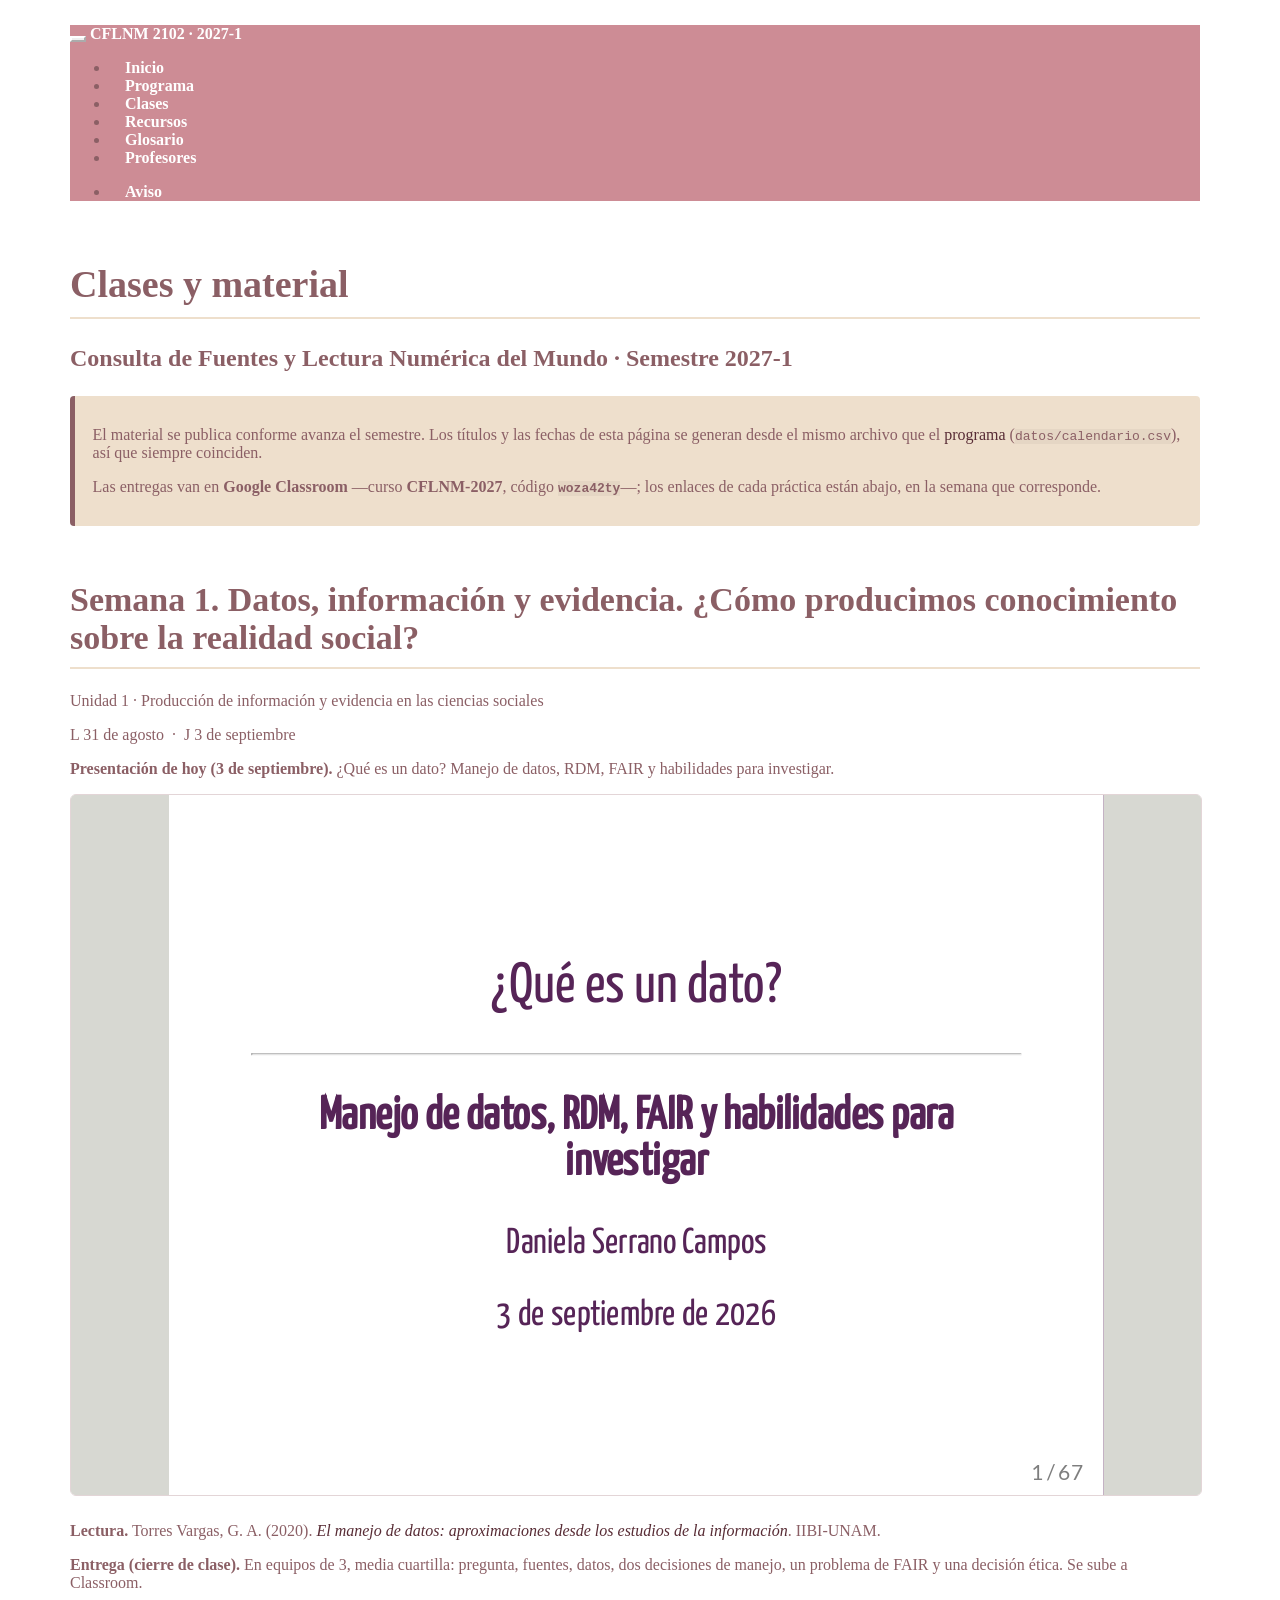
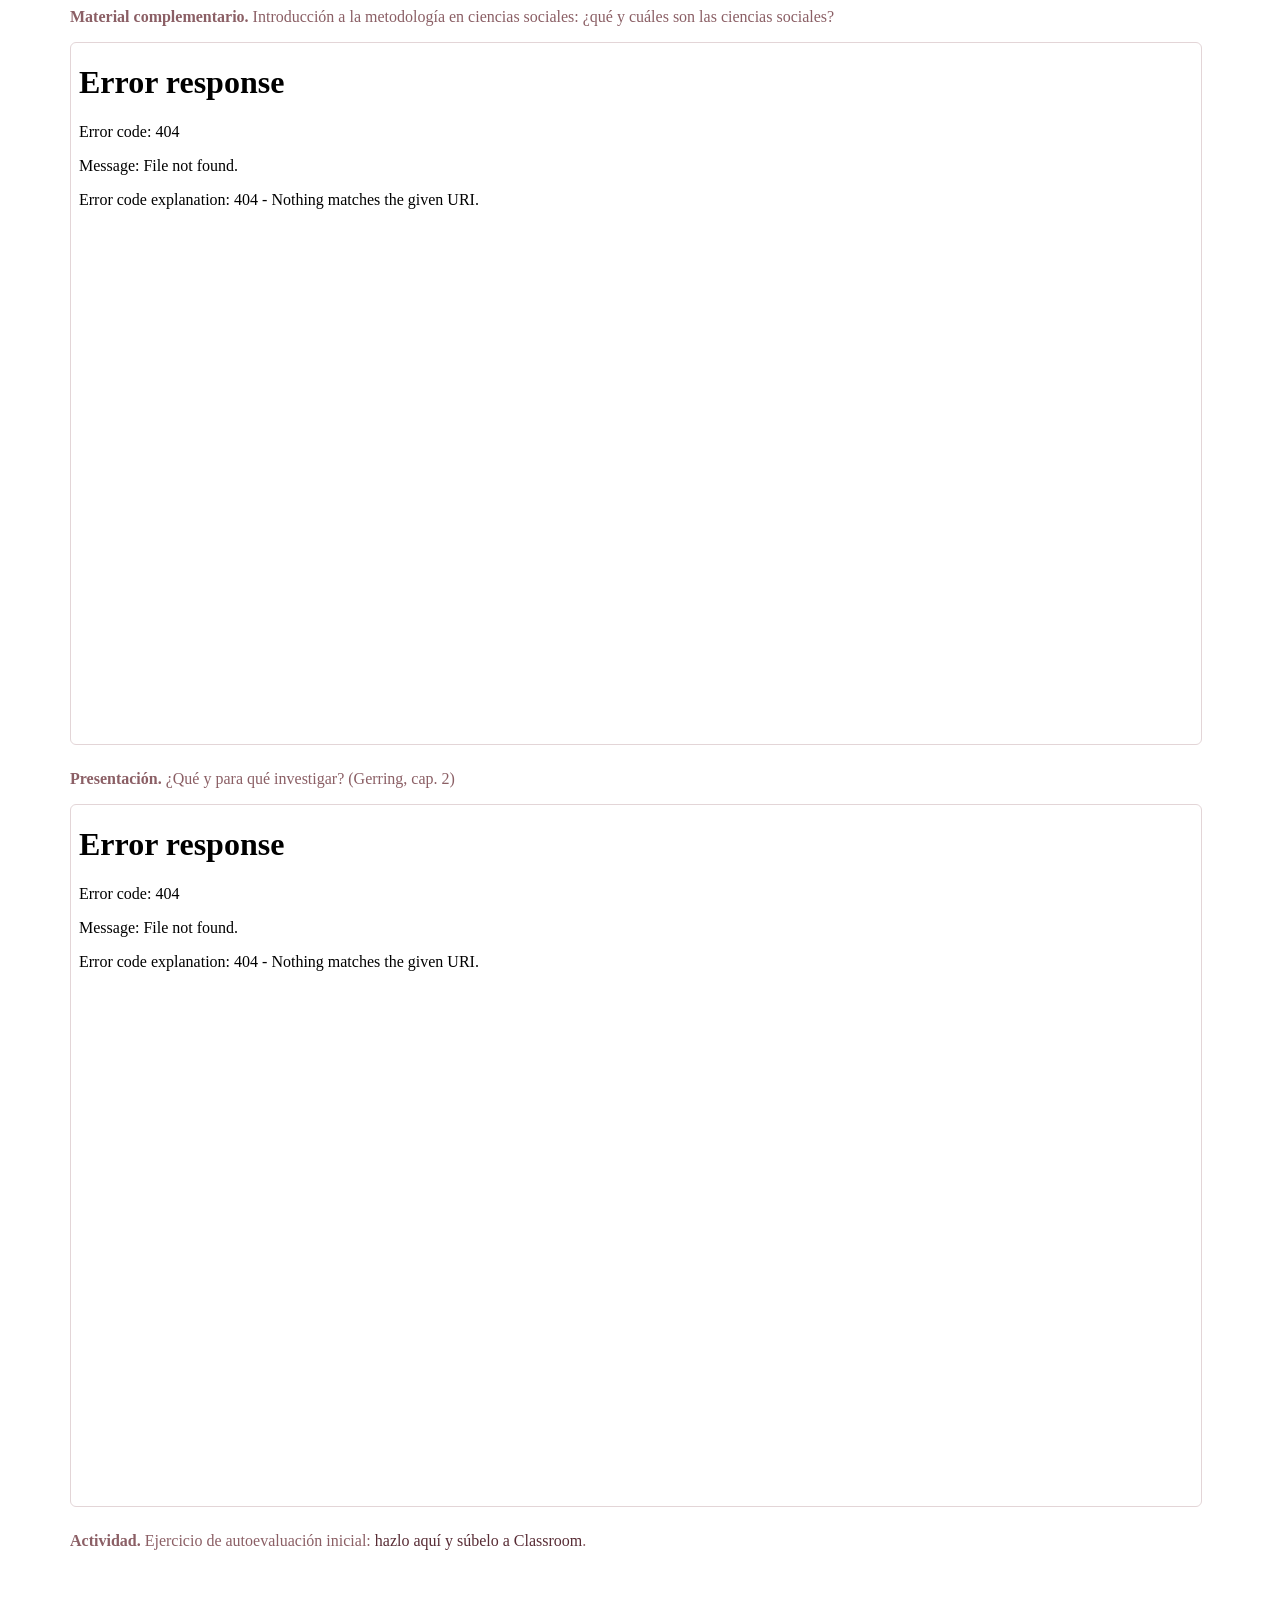
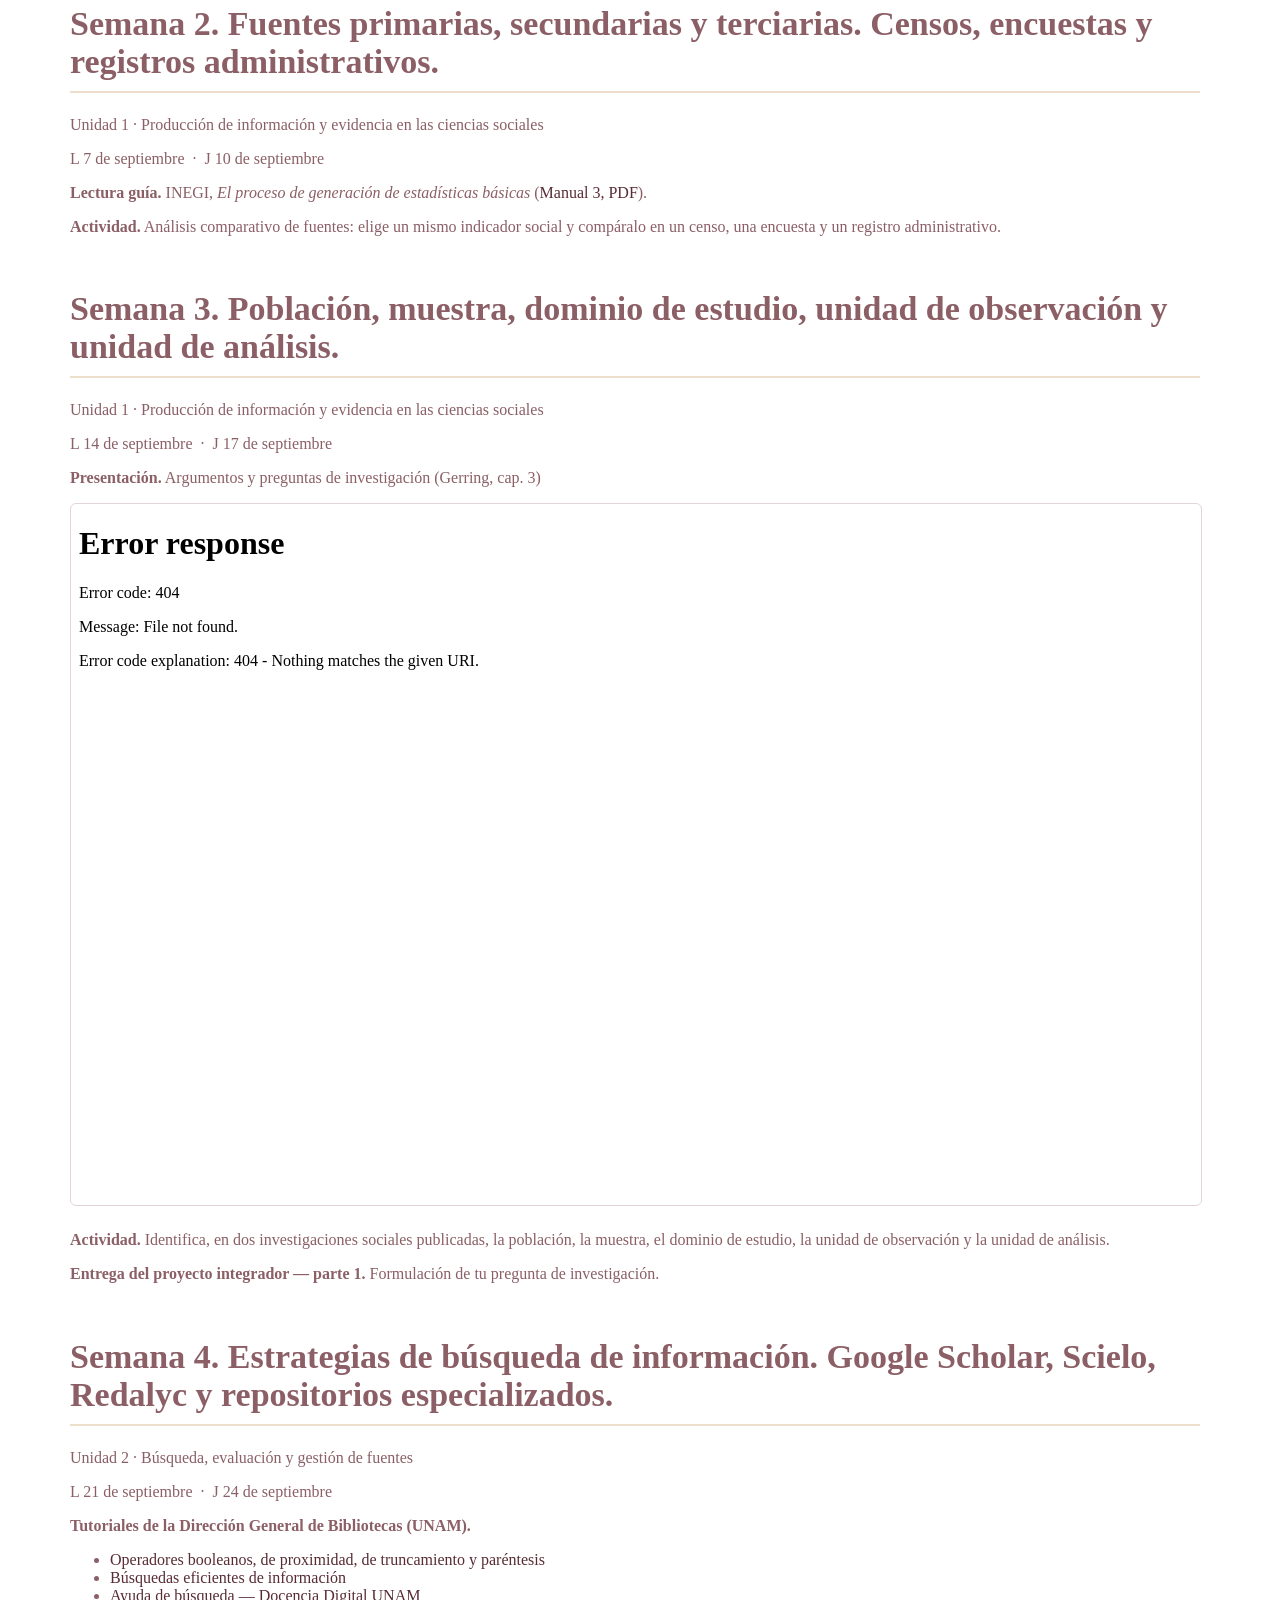
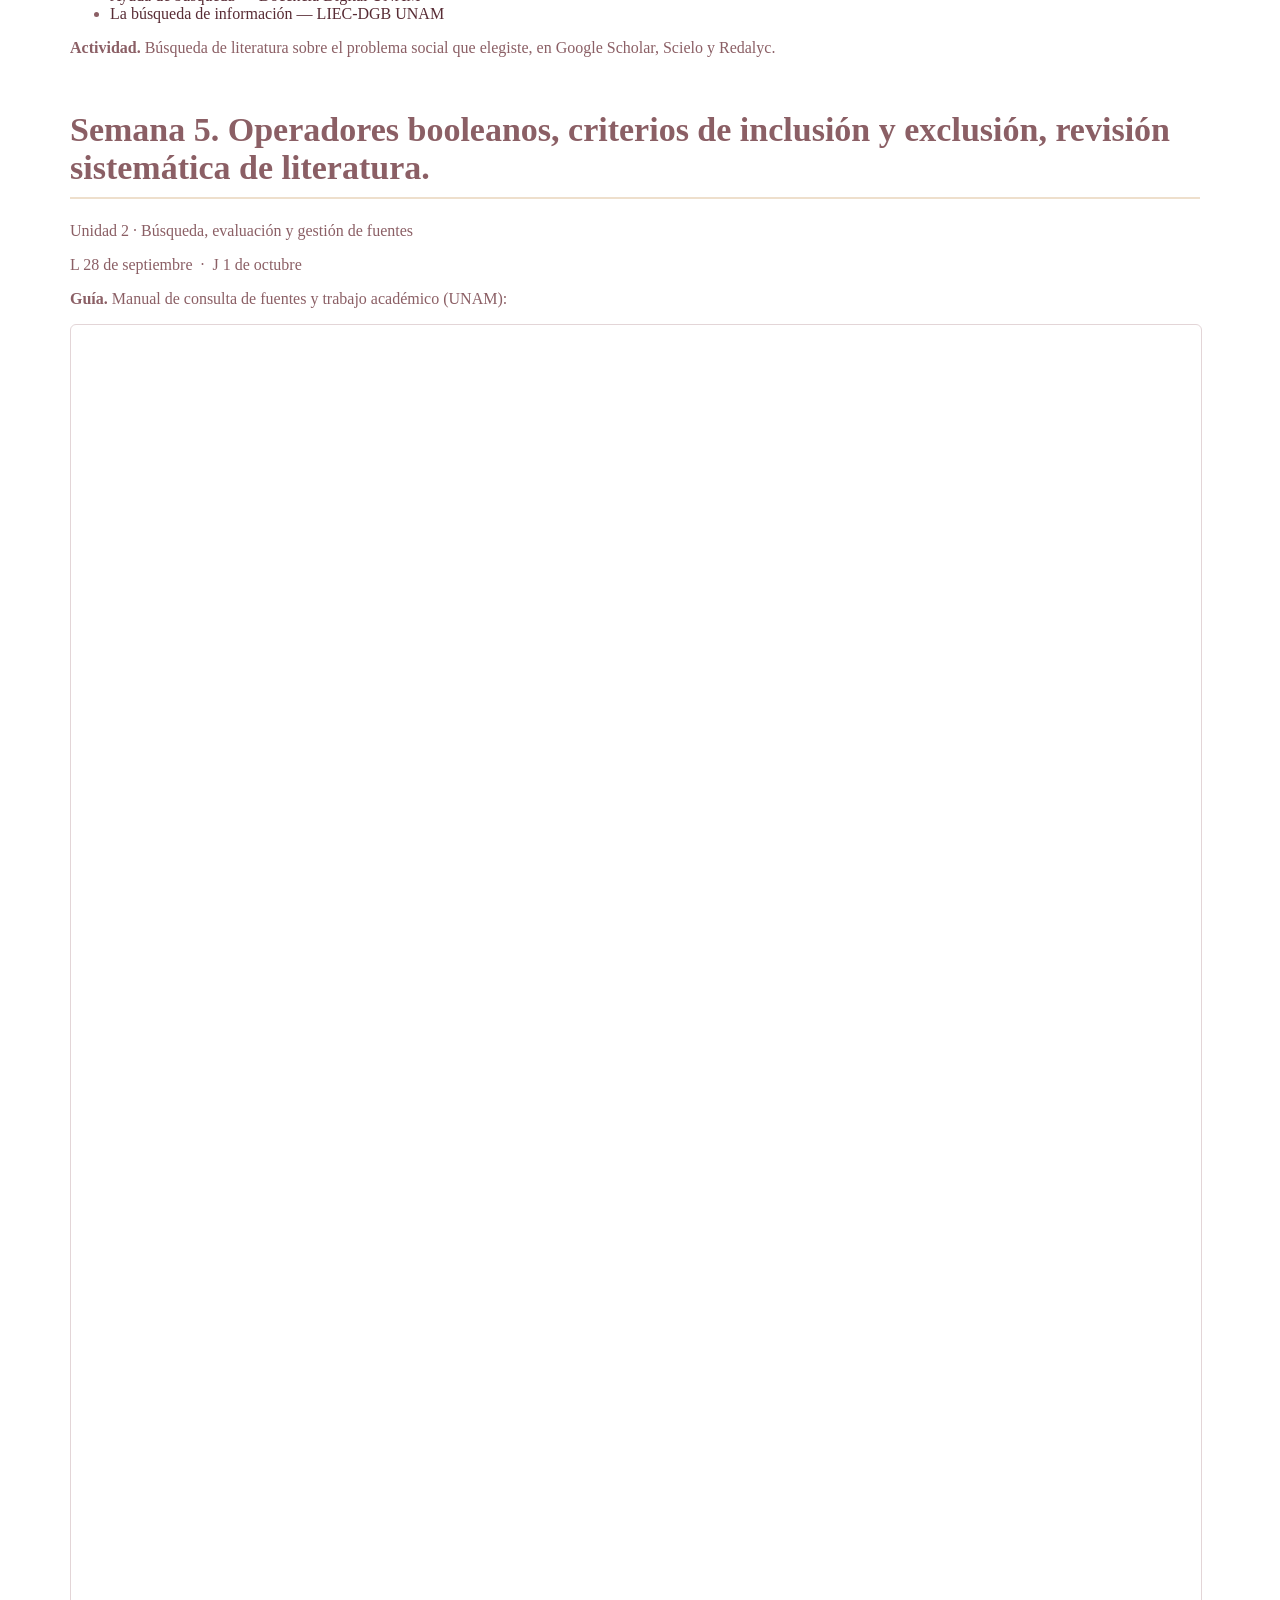
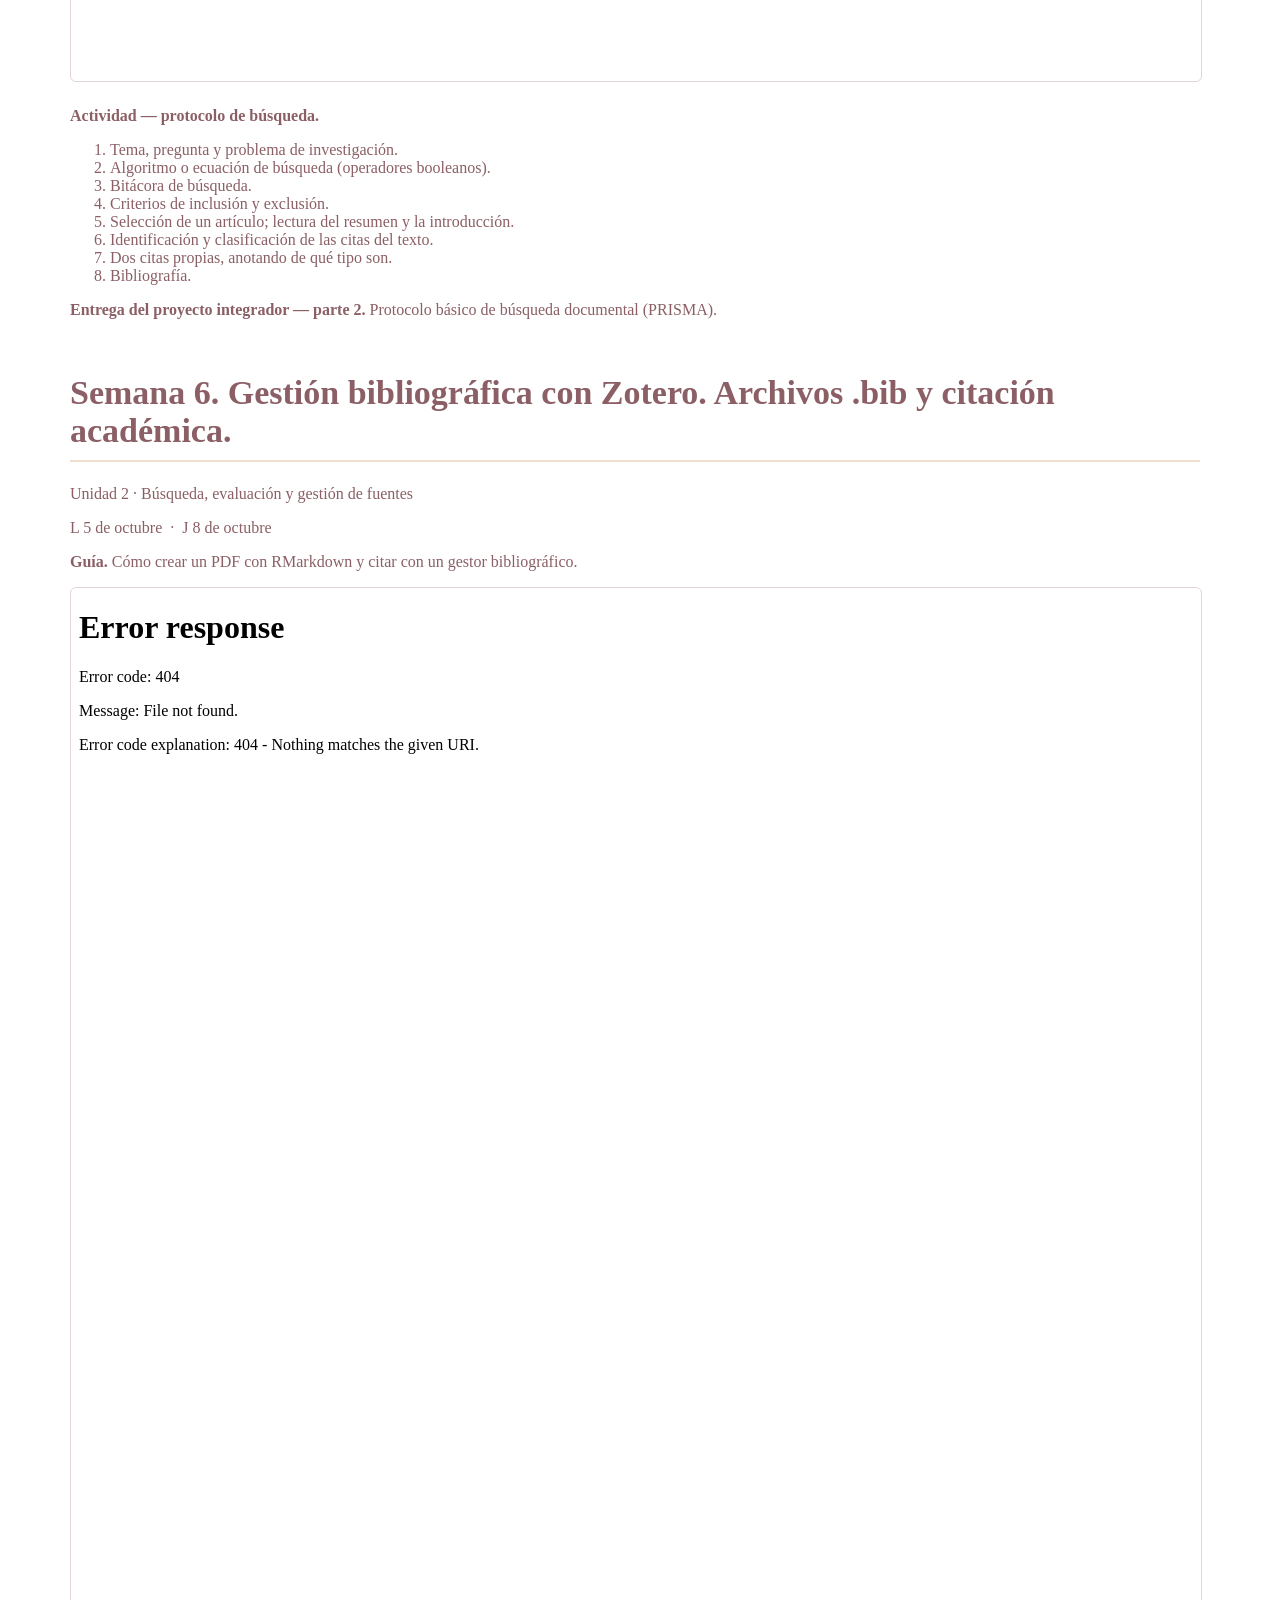
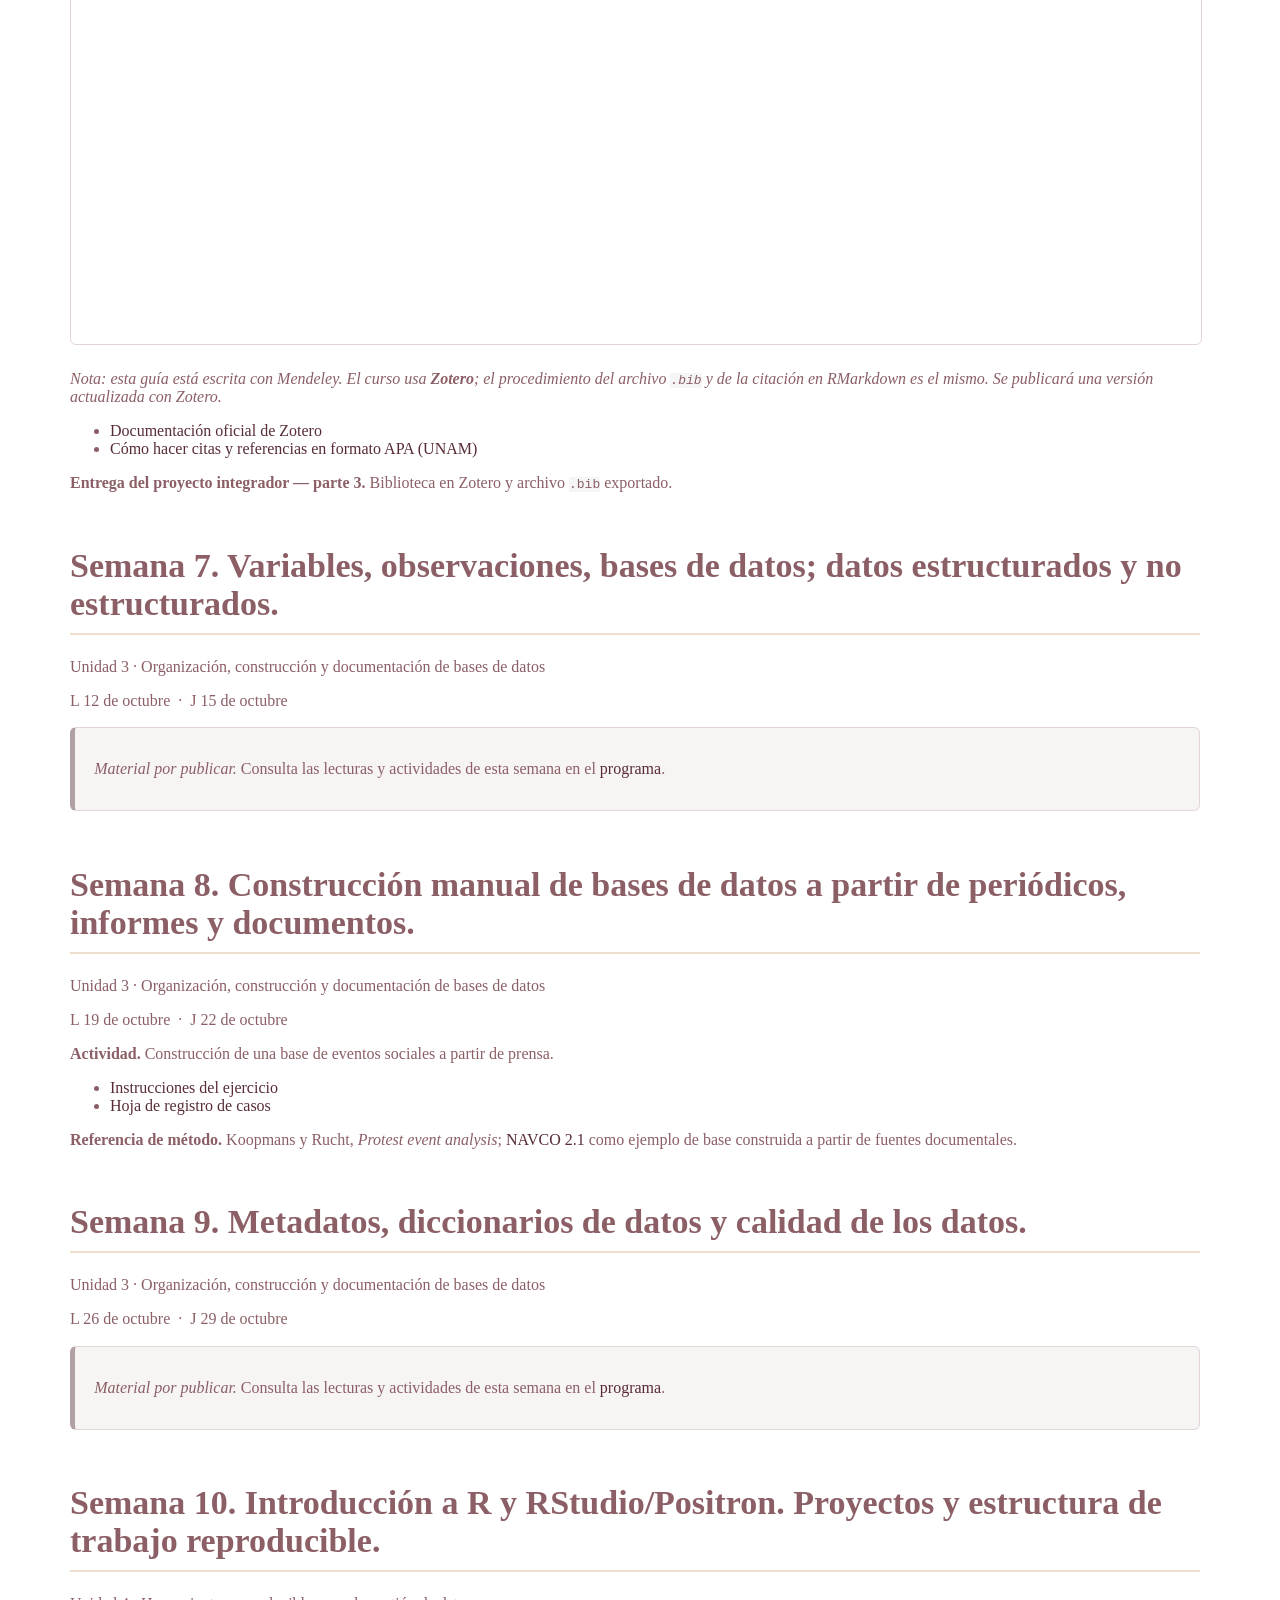
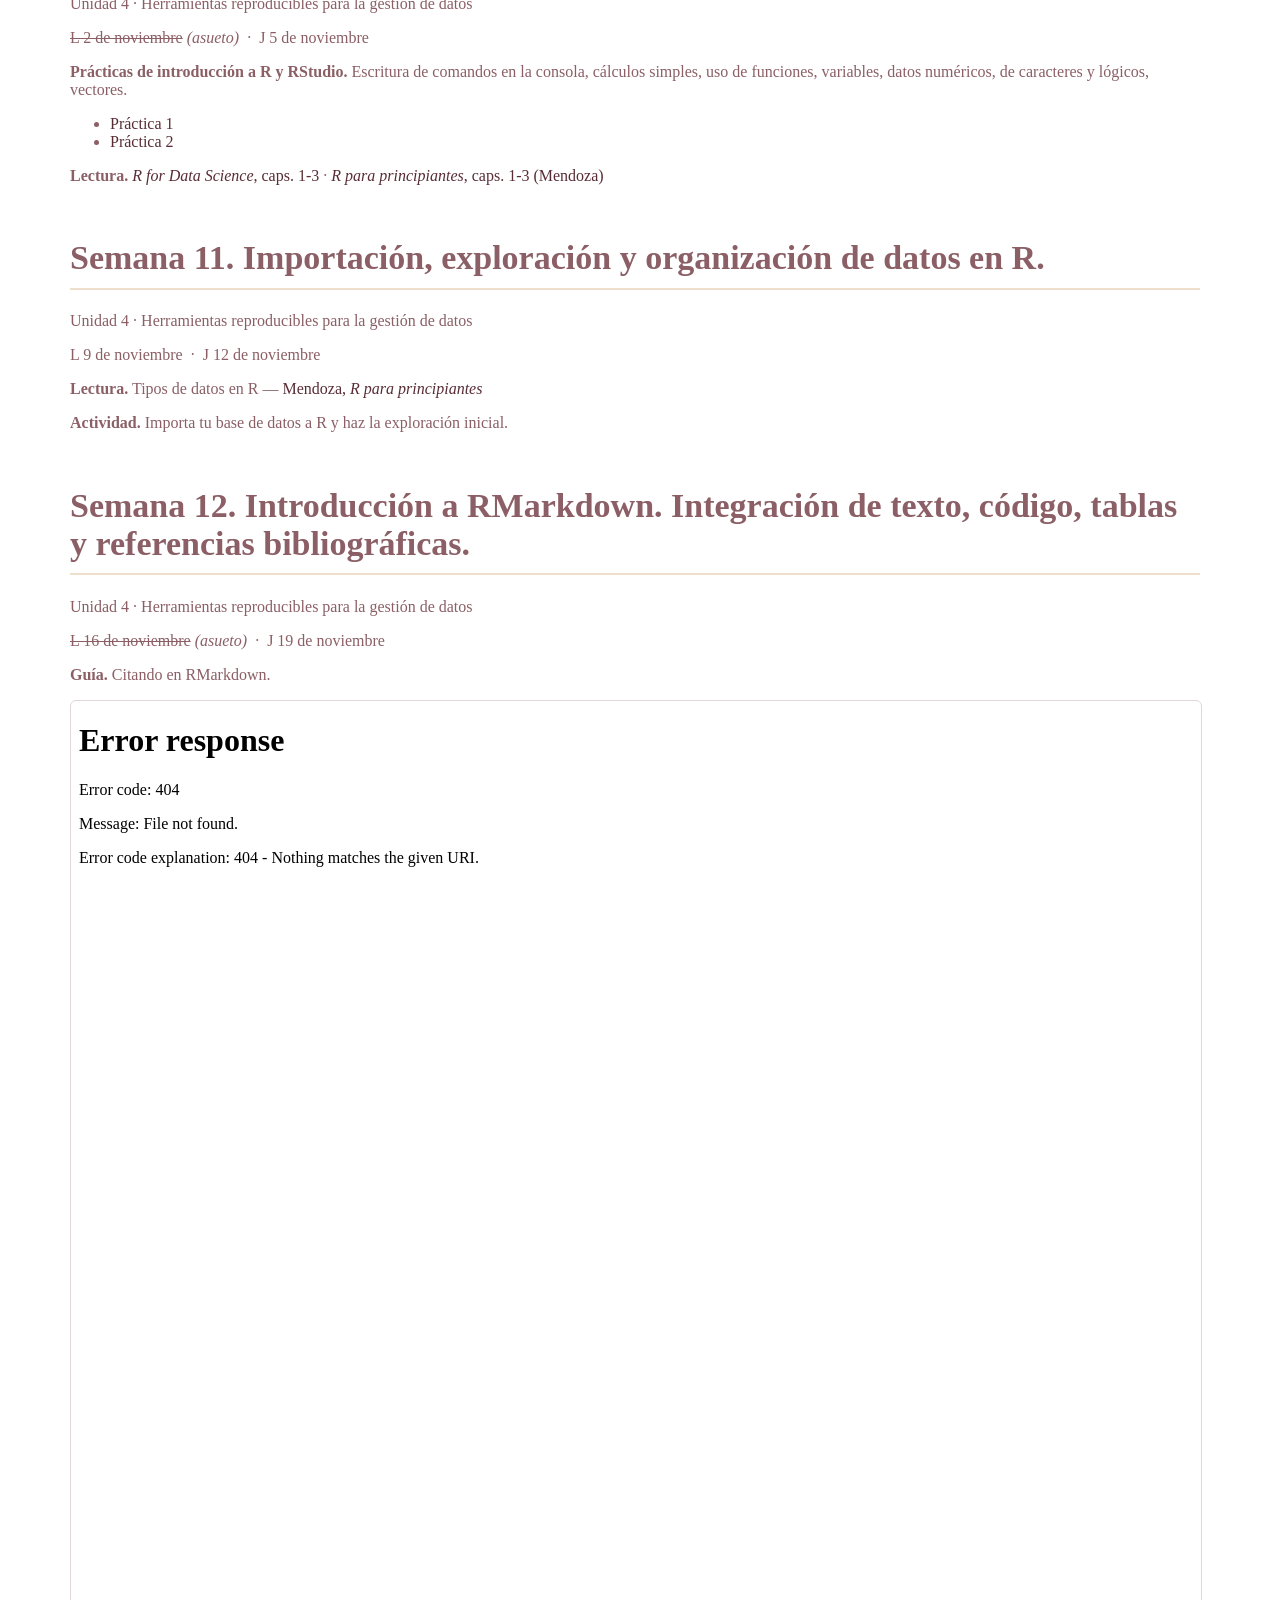
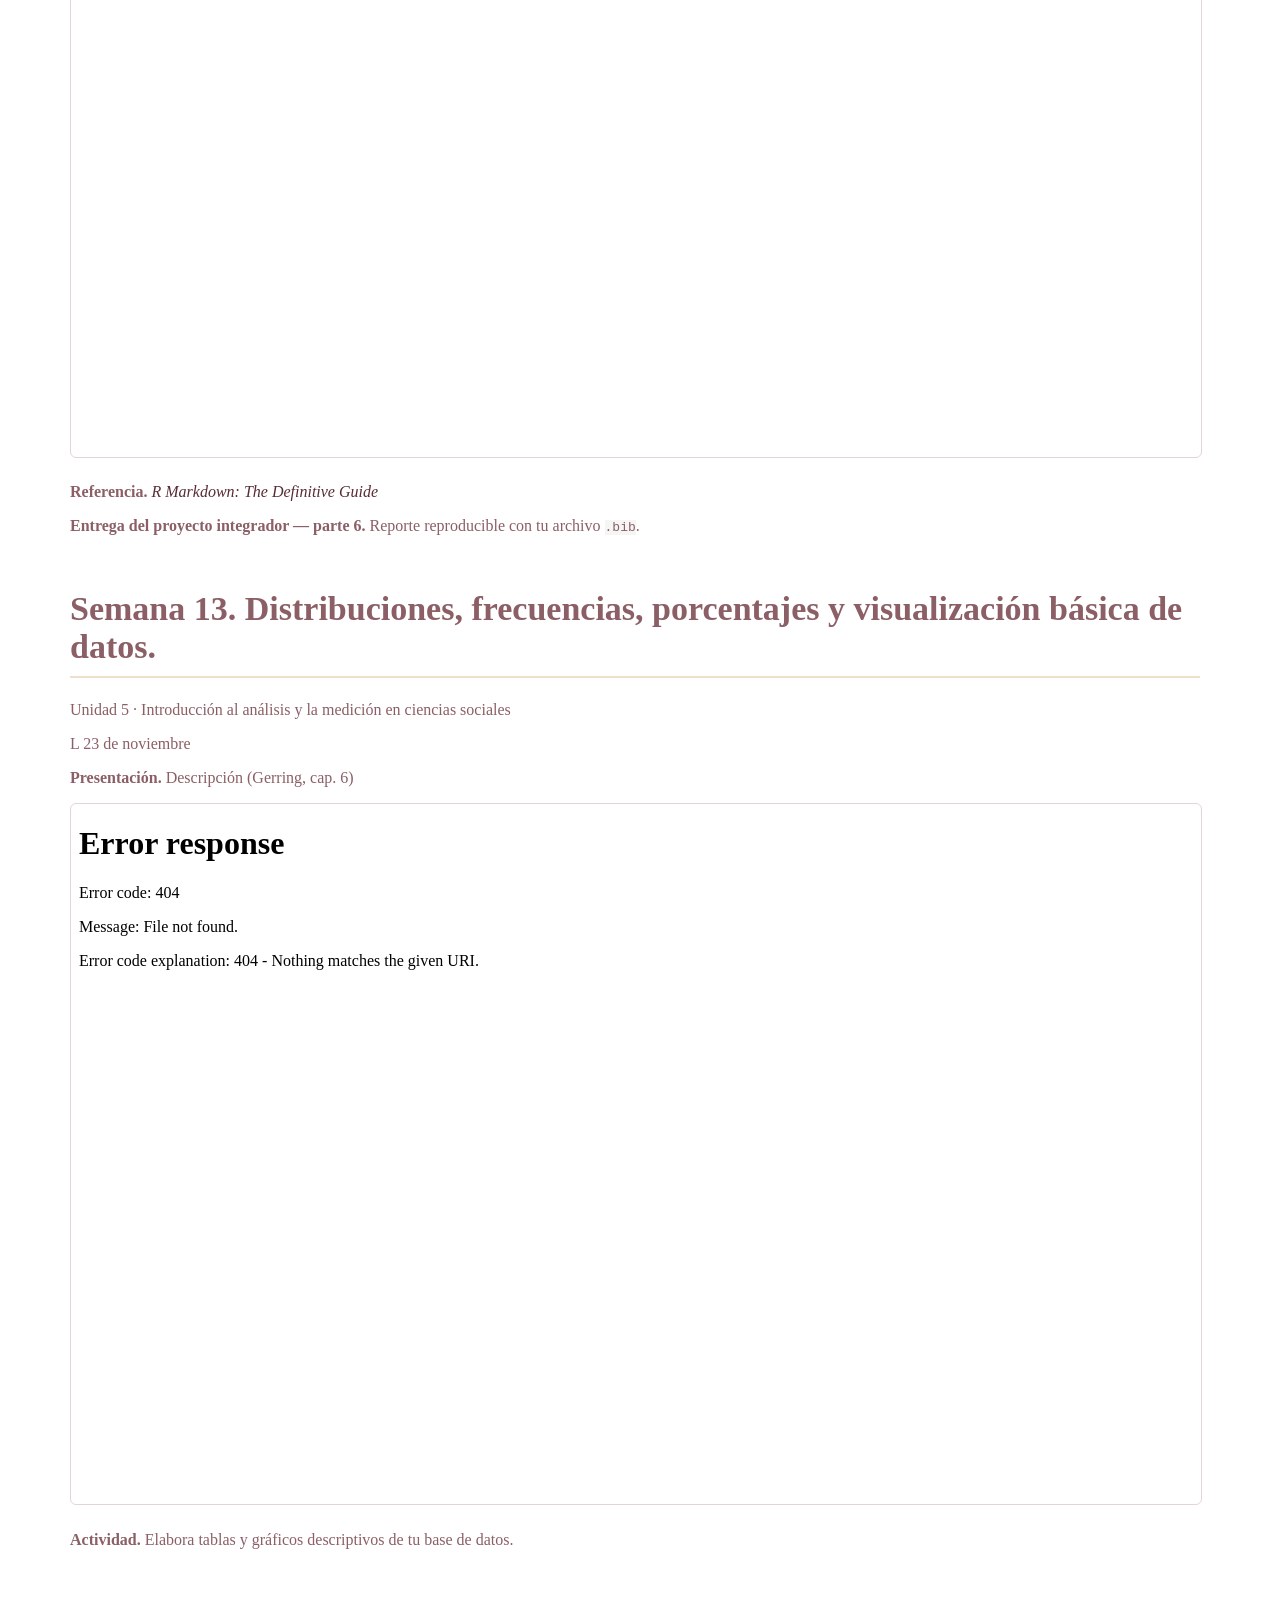
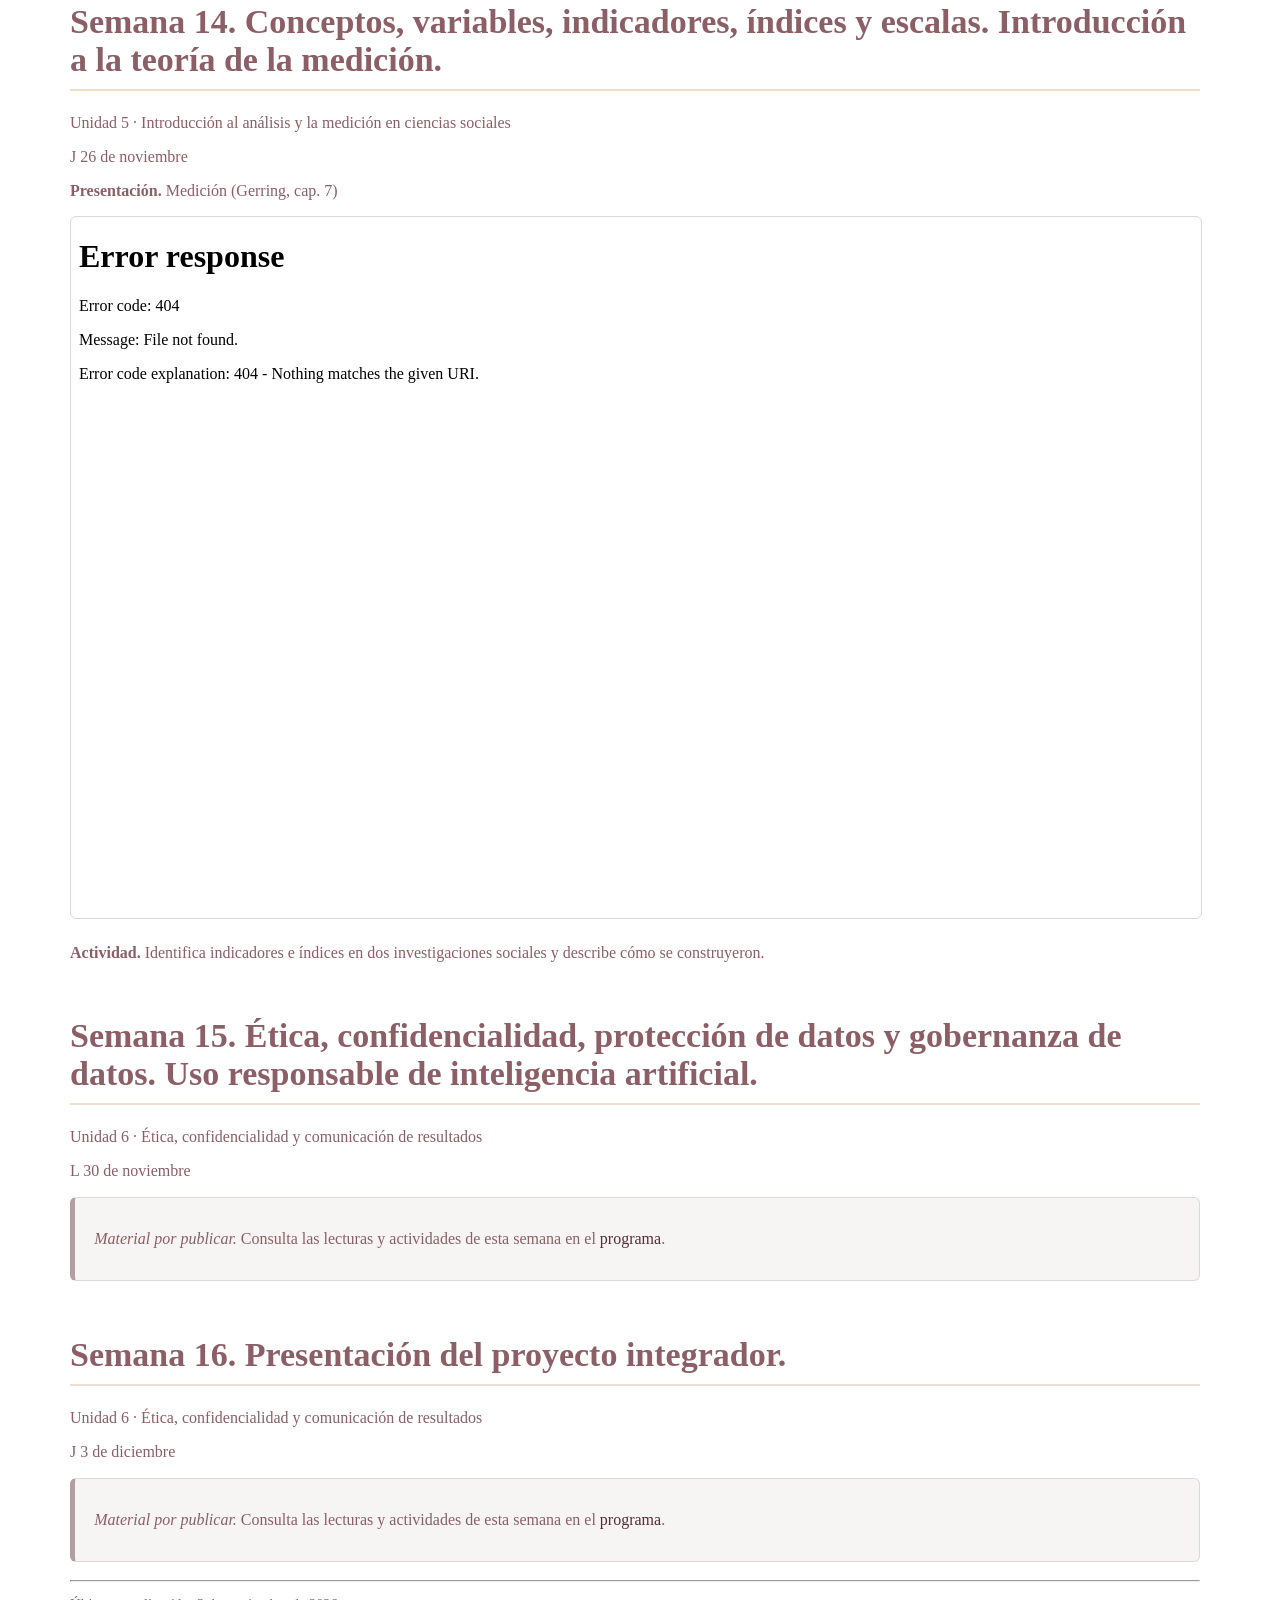
==== commit b90288df: "Corrige el calendario al inicio real del semestre y agrega la clase 1 El semestre 2027-1 arranca el " ====
--- a/docs/Clases.html
+++ b/docs/Clases.html
@@ -381,9 +381,23 @@
 conocimiento sobre la realidad social?</h1>
 <p><span class="etiqueta">Unidad 1 · Producción de información y
 evidencia en las ciencias sociales</span></p>
-<p><span class="fechas">L 24 de agosto  ·  J 27 de agosto</span></p>
-<p><strong>Presentación.</strong> Introducción a la metodología en
-ciencias sociales: ¿qué y cuáles son las ciencias sociales?</p>
+<p><span class="fechas">L 31 de agosto  ·  J 3 de septiembre</span></p>
+<p><strong>Presentación de hoy (3 de septiembre).</strong> ¿Qué es un
+dato? Manejo de datos, RDM, FAIR y habilidades para investigar.</p>
+<div class="embed">
+<iframe src="clase01_que_es_un_dato.html">
+</iframe>
+</div>
+<p><strong>Lectura.</strong> Torres Vargas, G. A. (2020). <a
+href="https://ru.iibi.unam.mx/jspui/bitstream/IIBI_UNAM/L225/1/L230.pdf"><em>El
+manejo de datos: aproximaciones desde los estudios de la
+información</em></a>. IIBI-UNAM.</p>
+<p><strong>Entrega (cierre de clase).</strong> En equipos de 3, media
+cuartilla: pregunta, fuentes, datos, dos decisiones de manejo, un
+problema de FAIR y una decisión ética. Se sube a Classroom.</p>
+<p><strong>Material complementario.</strong> Introducción a la
+metodología en ciencias sociales: ¿qué y cuáles son las ciencias
+sociales?</p>
 <div class="embed">
 <iframe src="intro_met_ccss.html">
 </iframe>
@@ -405,7 +419,8 @@
 encuestas y registros administrativos.</h1>
 <p><span class="etiqueta">Unidad 1 · Producción de información y
 evidencia en las ciencias sociales</span></p>
-<p><span class="fechas">L 31 de agosto  ·  J 3 de septiembre</span></p>
+<p><span class="fechas">L 7 de septiembre  ·  J 10 de
+septiembre</span></p>
 <p><strong>Lectura guía.</strong> INEGI, <em>El proceso de generación de
 estadísticas básicas</em> (<a
 href="https://www.inegi.org.mx/contenidos/inegi/spc/doc/INTERNET/2-GeneracionInfoEestadistica/manual3.pdf">Manual
@@ -421,7 +436,7 @@
 observación y unidad de análisis.</h1>
 <p><span class="etiqueta">Unidad 1 · Producción de información y
 evidencia en las ciencias sociales</span></p>
-<p><span class="fechas">L 7 de septiembre  ·  J 10 de
+<p><span class="fechas">L 14 de septiembre  ·  J 17 de
 septiembre</span></p>
 <p><strong>Presentación.</strong> Argumentos y preguntas de
 investigación (Gerring, cap. 3)</p>
@@ -442,7 +457,7 @@
 Scielo, Redalyc y repositorios especializados.</h1>
 <p><span class="etiqueta">Unidad 2 · Búsqueda, evaluación y gestión de
 fuentes</span></p>
-<p><span class="fechas">L 14 de septiembre  ·  J 17 de
+<p><span class="fechas">L 21 de septiembre  ·  J 24 de
 septiembre</span></p>
 <p><strong>Tutoriales de la Dirección General de Bibliotecas
 (UNAM).</strong></p>
@@ -469,8 +484,7 @@
 revisión sistemática de literatura.</h1>
 <p><span class="etiqueta">Unidad 2 · Búsqueda, evaluación y gestión de
 fuentes</span></p>
-<p><span class="fechas">L 21 de septiembre  ·  J 24 de
-septiembre</span></p>
+<p><span class="fechas">L 28 de septiembre  ·  J 1 de octubre</span></p>
 <p><strong>Guía.</strong> Manual de consulta de fuentes y trabajo
 académico (UNAM):</p>
 <div class="embed embed-doc">
@@ -499,7 +513,7 @@
 académica.</h1>
 <p><span class="etiqueta">Unidad 2 · Búsqueda, evaluación y gestión de
 fuentes</span></p>
-<p><span class="fechas">L 28 de septiembre  ·  J 1 de octubre</span></p>
+<p><span class="fechas">L 5 de octubre  ·  J 8 de octubre</span></p>
 <p><strong>Guía.</strong> Cómo crear un PDF con RMarkdown y citar con un
 gestor bibliográfico.</p>
 <div class="embed embed-doc">
@@ -527,7 +541,7 @@
 estructurados y no estructurados.</h1>
 <p><span class="etiqueta">Unidad 3 · Organización, construcción y
 documentación de bases de datos</span></p>
-<p><span class="fechas">L 5 de octubre  ·  J 8 de octubre</span></p>
+<p><span class="fechas">L 12 de octubre  ·  J 15 de octubre</span></p>
 <div class="semana semana-suspendida">
 <p><em>Material por publicar.</em> Consulta las lecturas y actividades
 de esta semana en el <a
@@ -541,7 +555,7 @@
 periódicos, informes y documentos.</h1>
 <p><span class="etiqueta">Unidad 3 · Organización, construcción y
 documentación de bases de datos</span></p>
-<p><span class="fechas">L 12 de octubre  ·  J 15 de octubre</span></p>
+<p><span class="fechas">L 19 de octubre  ·  J 22 de octubre</span></p>
 <p><strong>Actividad.</strong> Construcción de una base de eventos
 sociales a partir de prensa.</p>
 <ul>
@@ -564,7 +578,7 @@
 datos.</h1>
 <p><span class="etiqueta">Unidad 3 · Organización, construcción y
 documentación de bases de datos</span></p>
-<p><span class="fechas">L 19 de octubre  ·  J 22 de octubre</span></p>
+<p><span class="fechas">L 26 de octubre  ·  J 29 de octubre</span></p>
 <div class="semana semana-suspendida">
 <p><em>Material por publicar.</em> Consulta las lecturas y actividades
 de esta semana en el <a
@@ -578,7 +592,8 @@
 estructura de trabajo reproducible.</h1>
 <p><span class="etiqueta">Unidad 4 · Herramientas reproducibles para la
 gestión de datos</span></p>
-<p><span class="fechas">L 26 de octubre  ·  J 29 de octubre</span></p>
+<p><span class="fechas"><del>L 2 de noviembre</del> <em>(asueto)</em>
+ ·  J 5 de noviembre</span></p>
 <p><strong>Prácticas de introducción a R y RStudio.</strong> Escritura
 de comandos en la consola, cálculos simples, uso de funciones,
 variables, datos numéricos, de caracteres y lógicos, vectores.</p>
@@ -602,8 +617,8 @@
 R.</h1>
 <p><span class="etiqueta">Unidad 4 · Herramientas reproducibles para la
 gestión de datos</span></p>
-<p><span class="fechas"><del>L 2 de noviembre</del> <em>(asueto)</em>
- ·  J 5 de noviembre</span></p>
+<p><span class="fechas">L 9 de noviembre  ·  J 12 de
+noviembre</span></p>
 <p><strong>Lectura.</strong> Tipos de datos en R — <a
 href="https://bookdown.org/jboscomendoza/r-principiantes4/tipos-de-datos.html">Mendoza,
 <em>R para principiantes</em></a></p>
@@ -617,8 +632,8 @@
 tablas y referencias bibliográficas.</h1>
 <p><span class="etiqueta">Unidad 4 · Herramientas reproducibles para la
 gestión de datos</span></p>
-<p><span class="fechas">L 9 de noviembre  ·  J 12 de
-noviembre</span></p>
+<p><span class="fechas"><del>L 16 de noviembre</del> <em>(asueto)</em>
+ ·  J 19 de noviembre</span></p>
 <p><strong>Guía.</strong> Citando en RMarkdown.</p>
 <div class="embed embed-doc">
 <iframe src="images/portada_rm.pdf">
@@ -637,8 +652,7 @@
 básica de datos.</h1>
 <p><span class="etiqueta">Unidad 5 · Introducción al análisis y la
 medición en ciencias sociales</span></p>
-<p><span class="fechas"><del>L 16 de noviembre</del> <em>(asueto)</em>
- ·  J 19 de noviembre</span></p>
+<p><span class="fechas">L 23 de noviembre</span></p>
 <p><strong>Presentación.</strong> Descripción (Gerring, cap. 6)</p>
 <div class="embed">
 <iframe src="Gerring_2014_cap6.html">
@@ -654,8 +668,7 @@
 Introducción a la teoría de la medición.</h1>
 <p><span class="etiqueta">Unidad 5 · Introducción al análisis y la
 medición en ciencias sociales</span></p>
-<p><span class="fechas">L 23 de noviembre  ·  J 26 de
-noviembre</span></p>
+<p><span class="fechas">J 26 de noviembre</span></p>
 <p><strong>Presentación.</strong> Medición (Gerring, cap. 7)</p>
 <div class="embed">
 <iframe src="Gerring_2014_cap7.html">
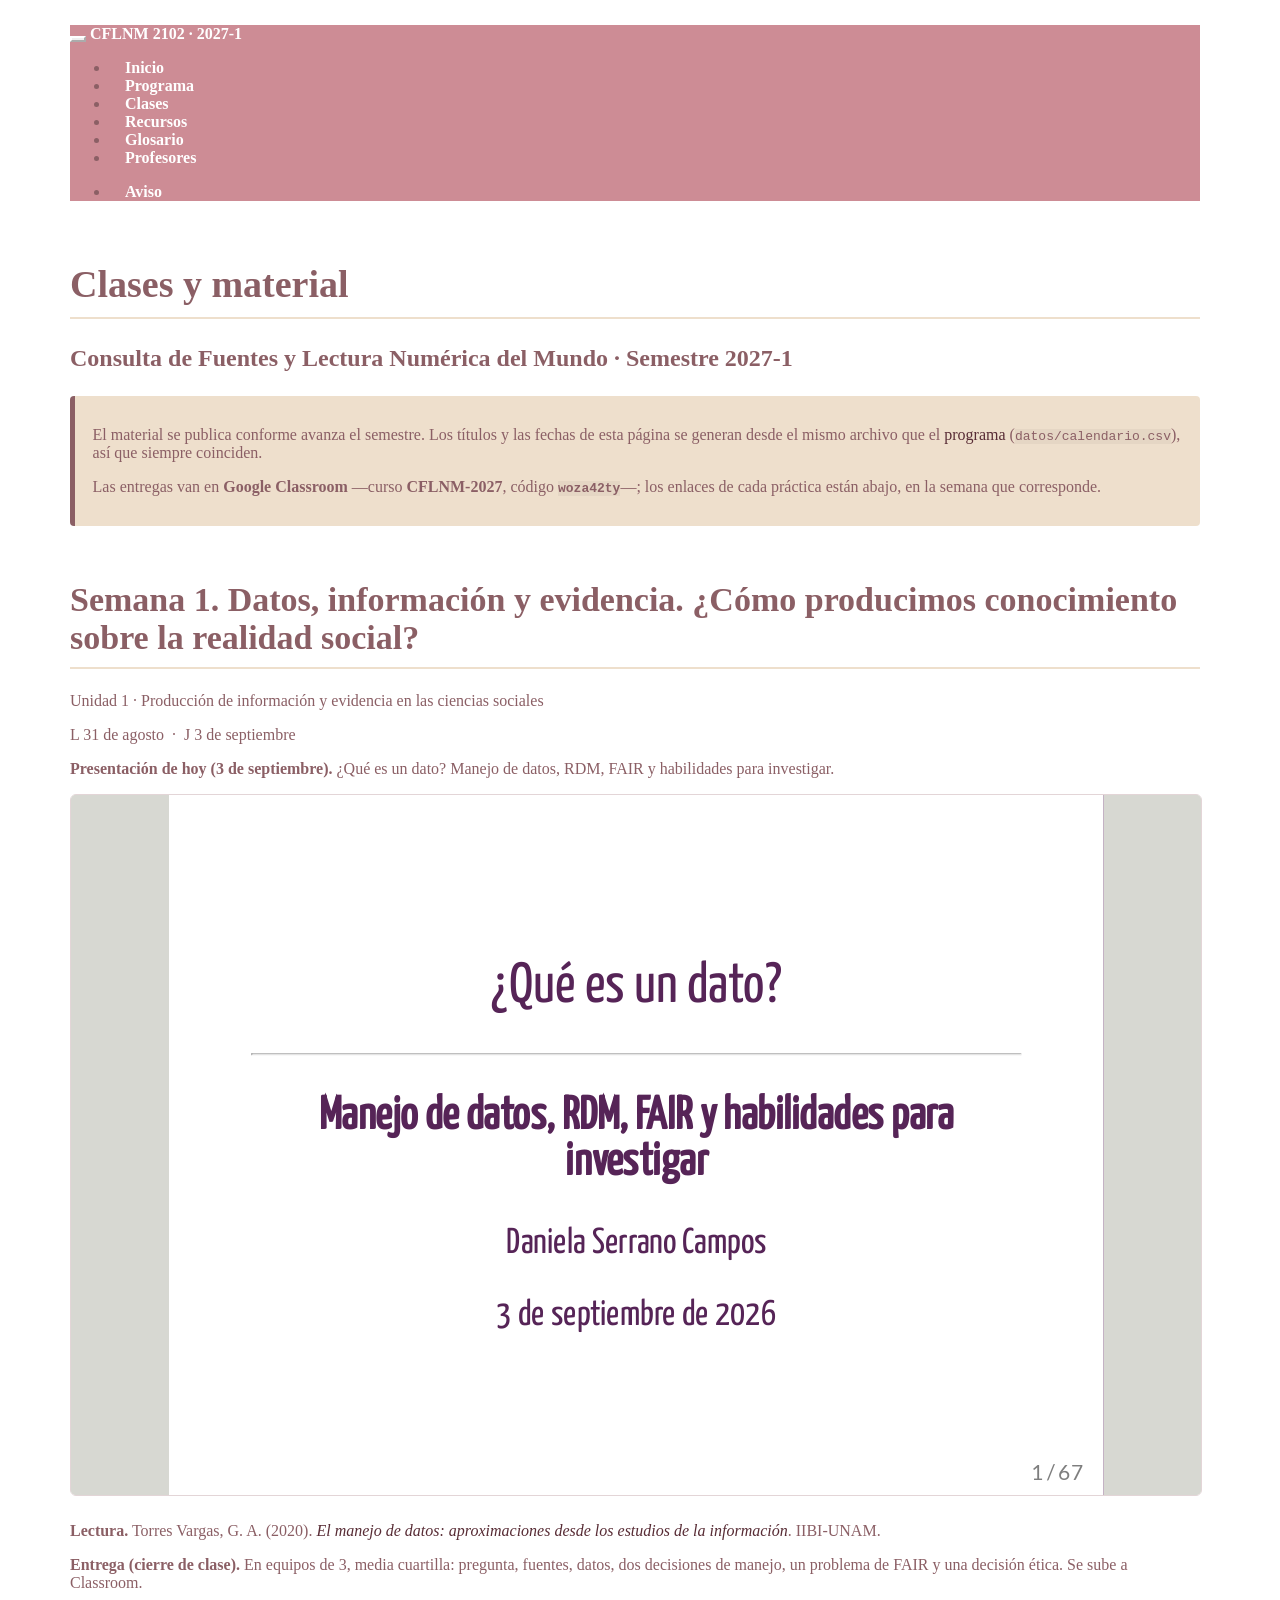
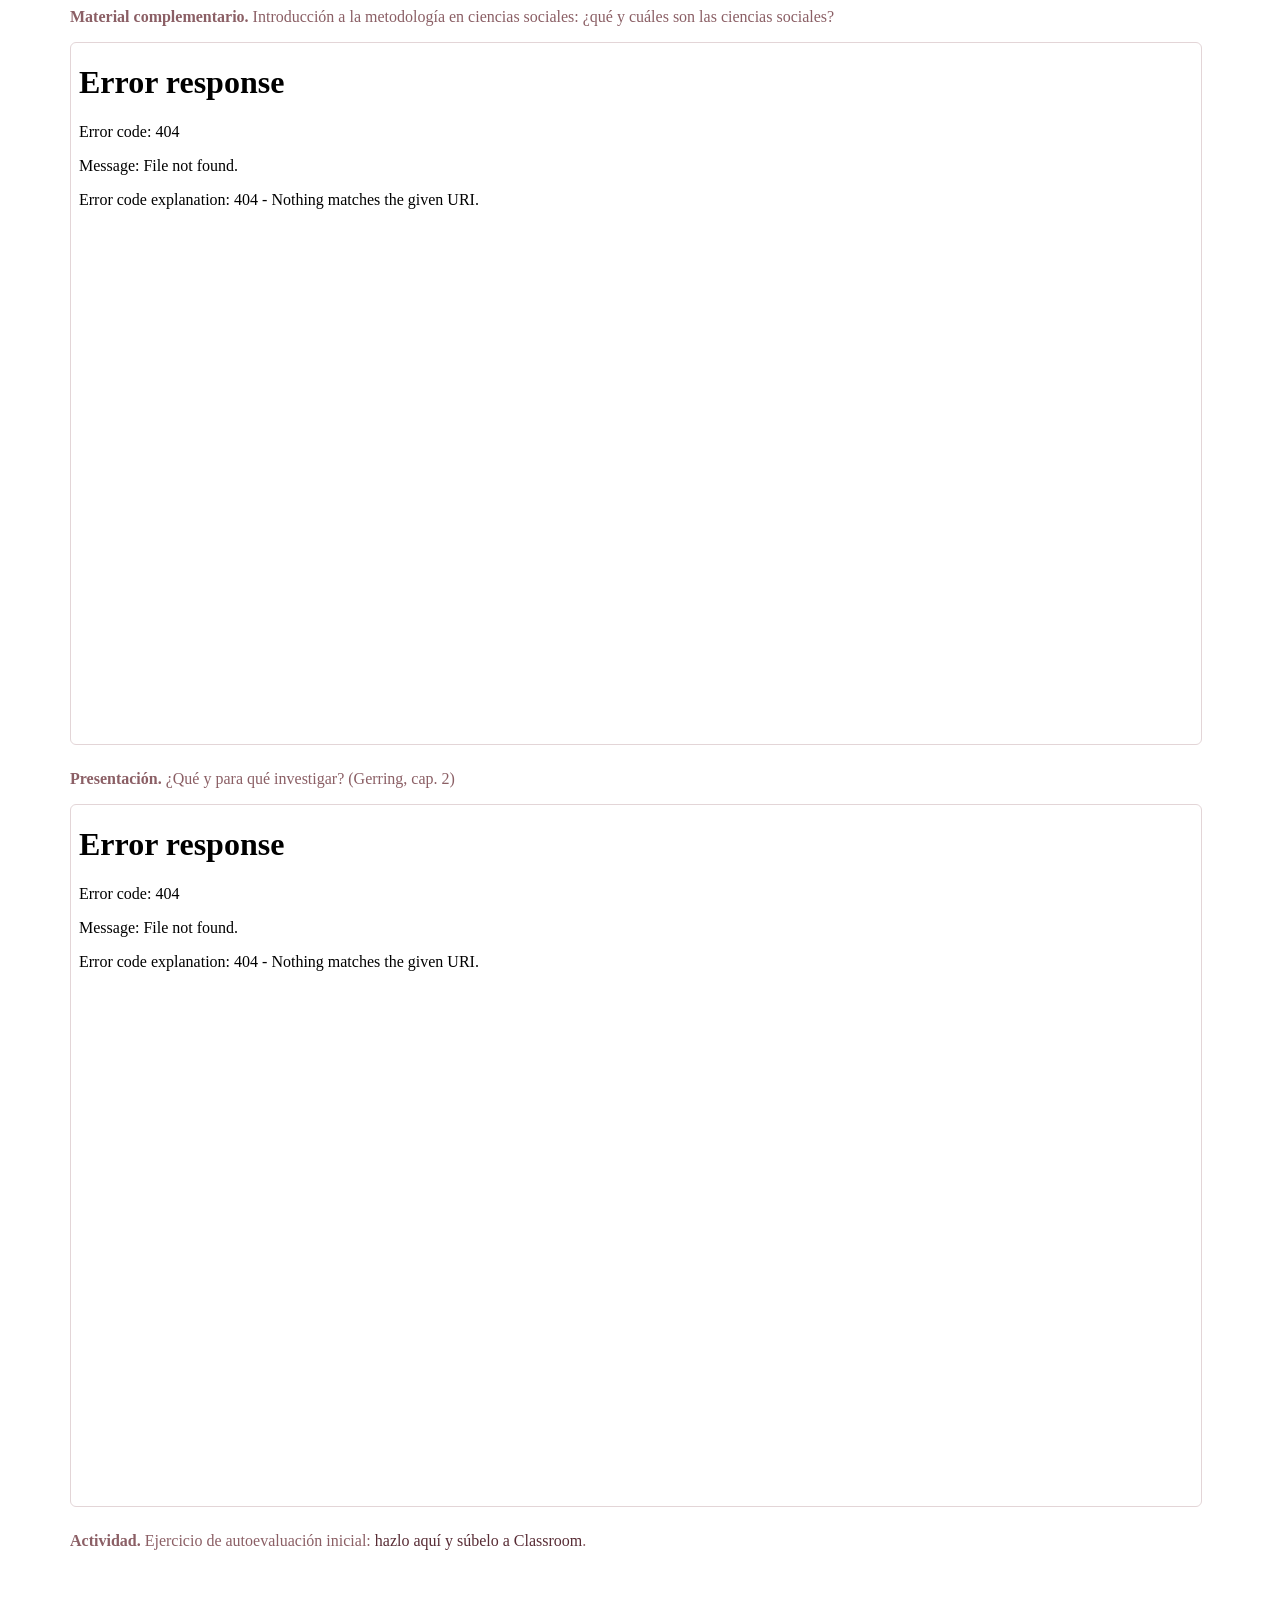
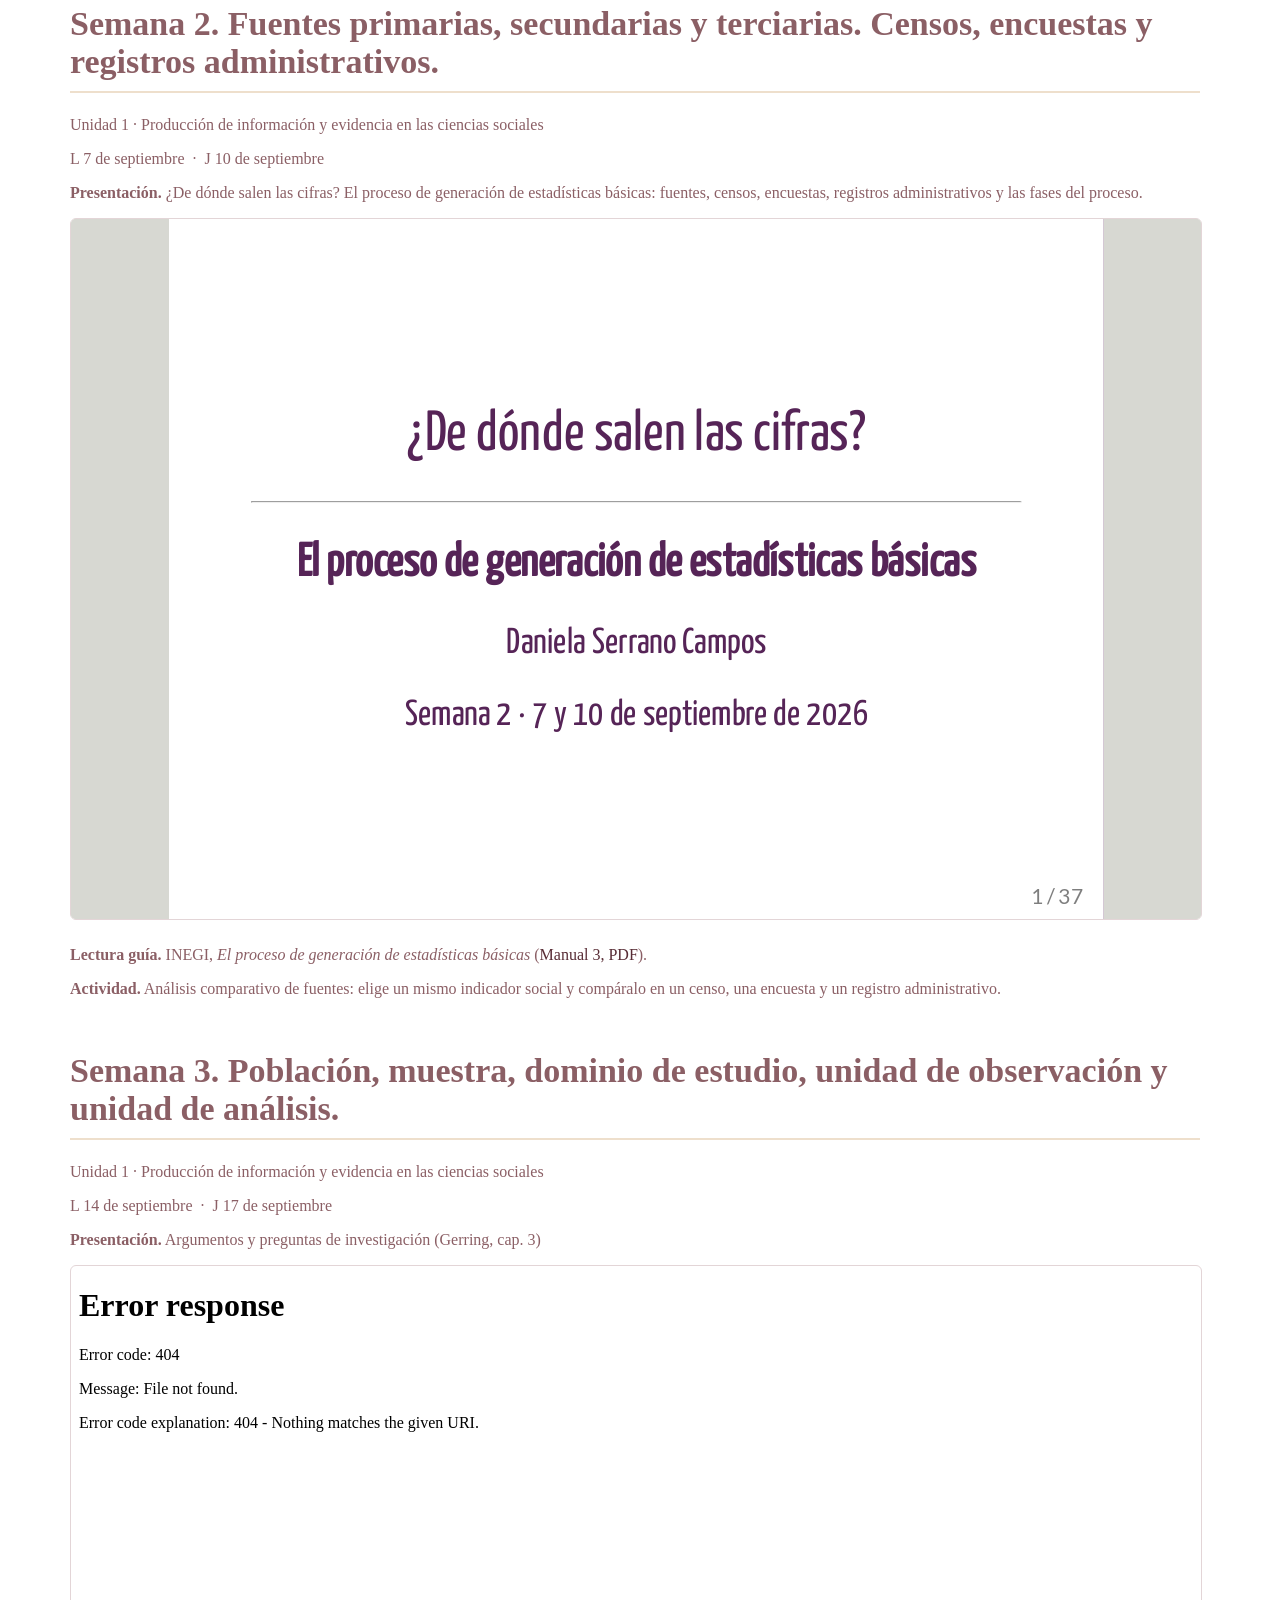
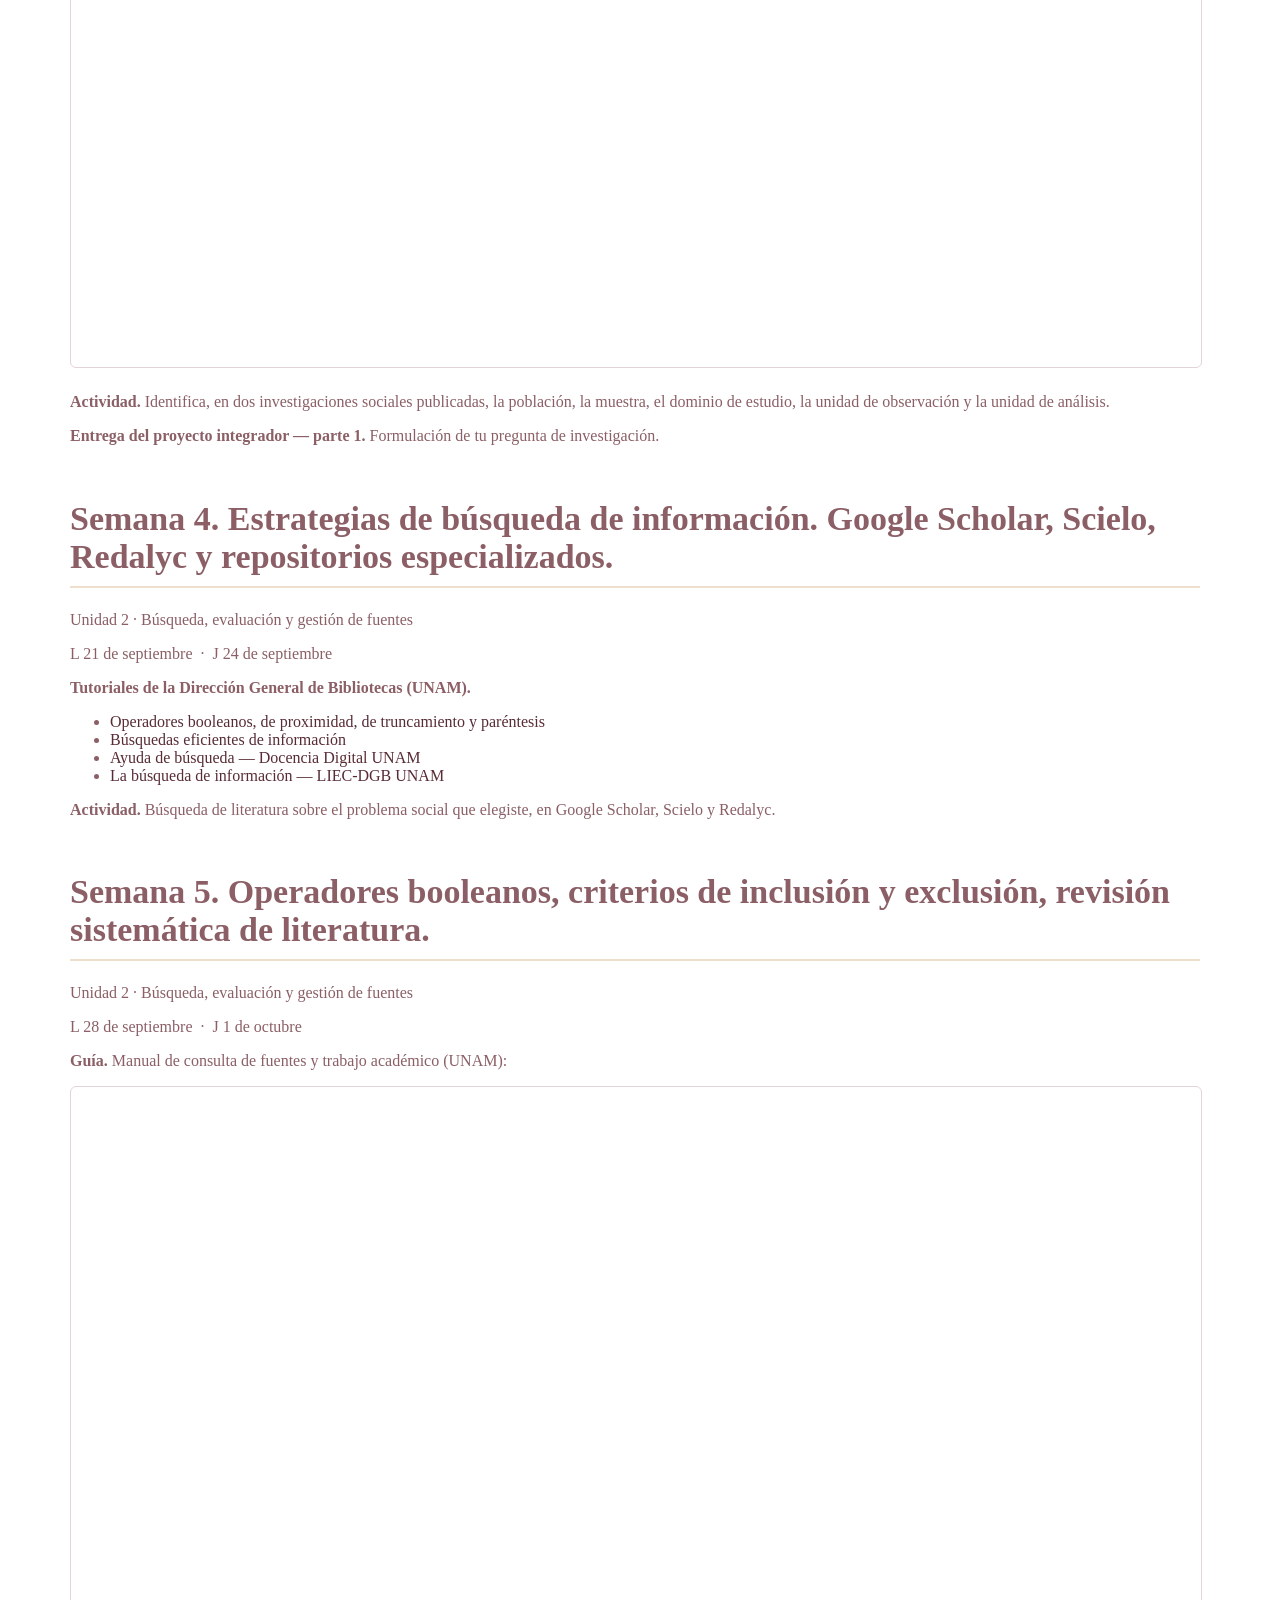
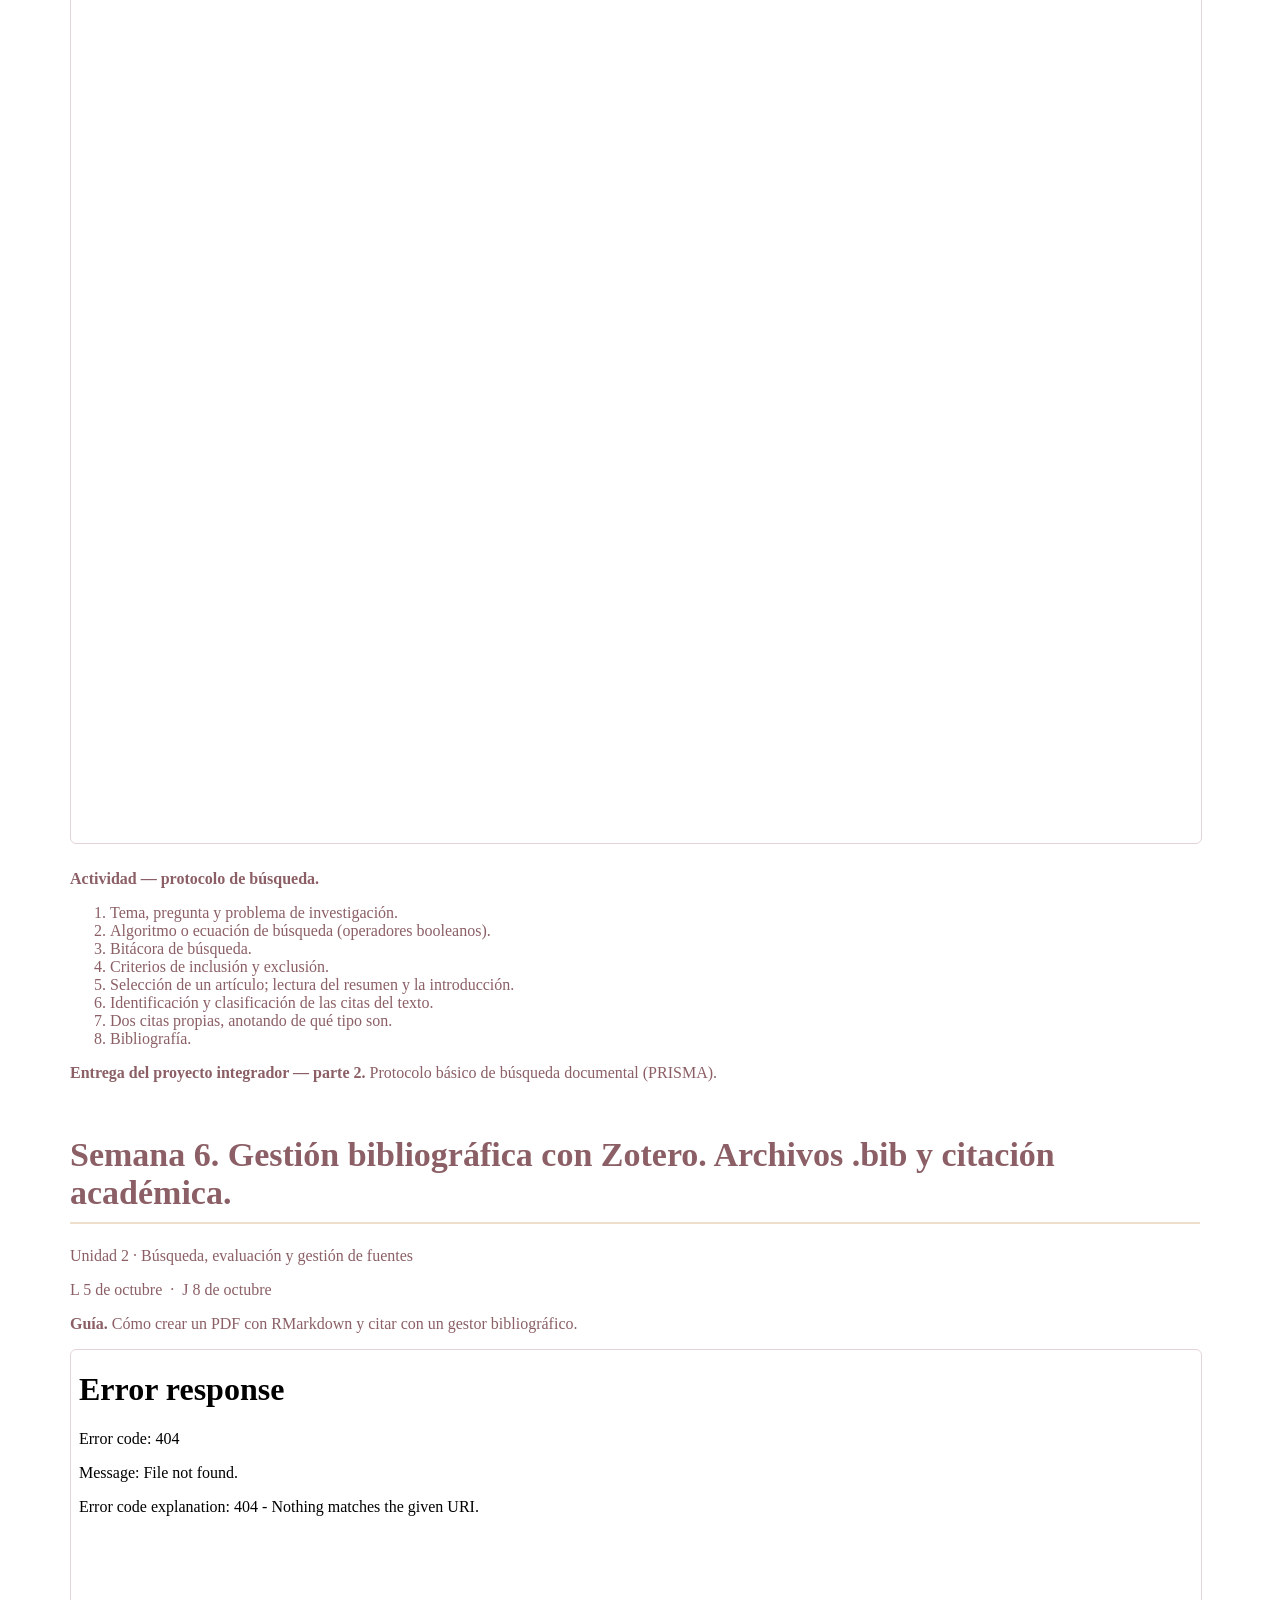
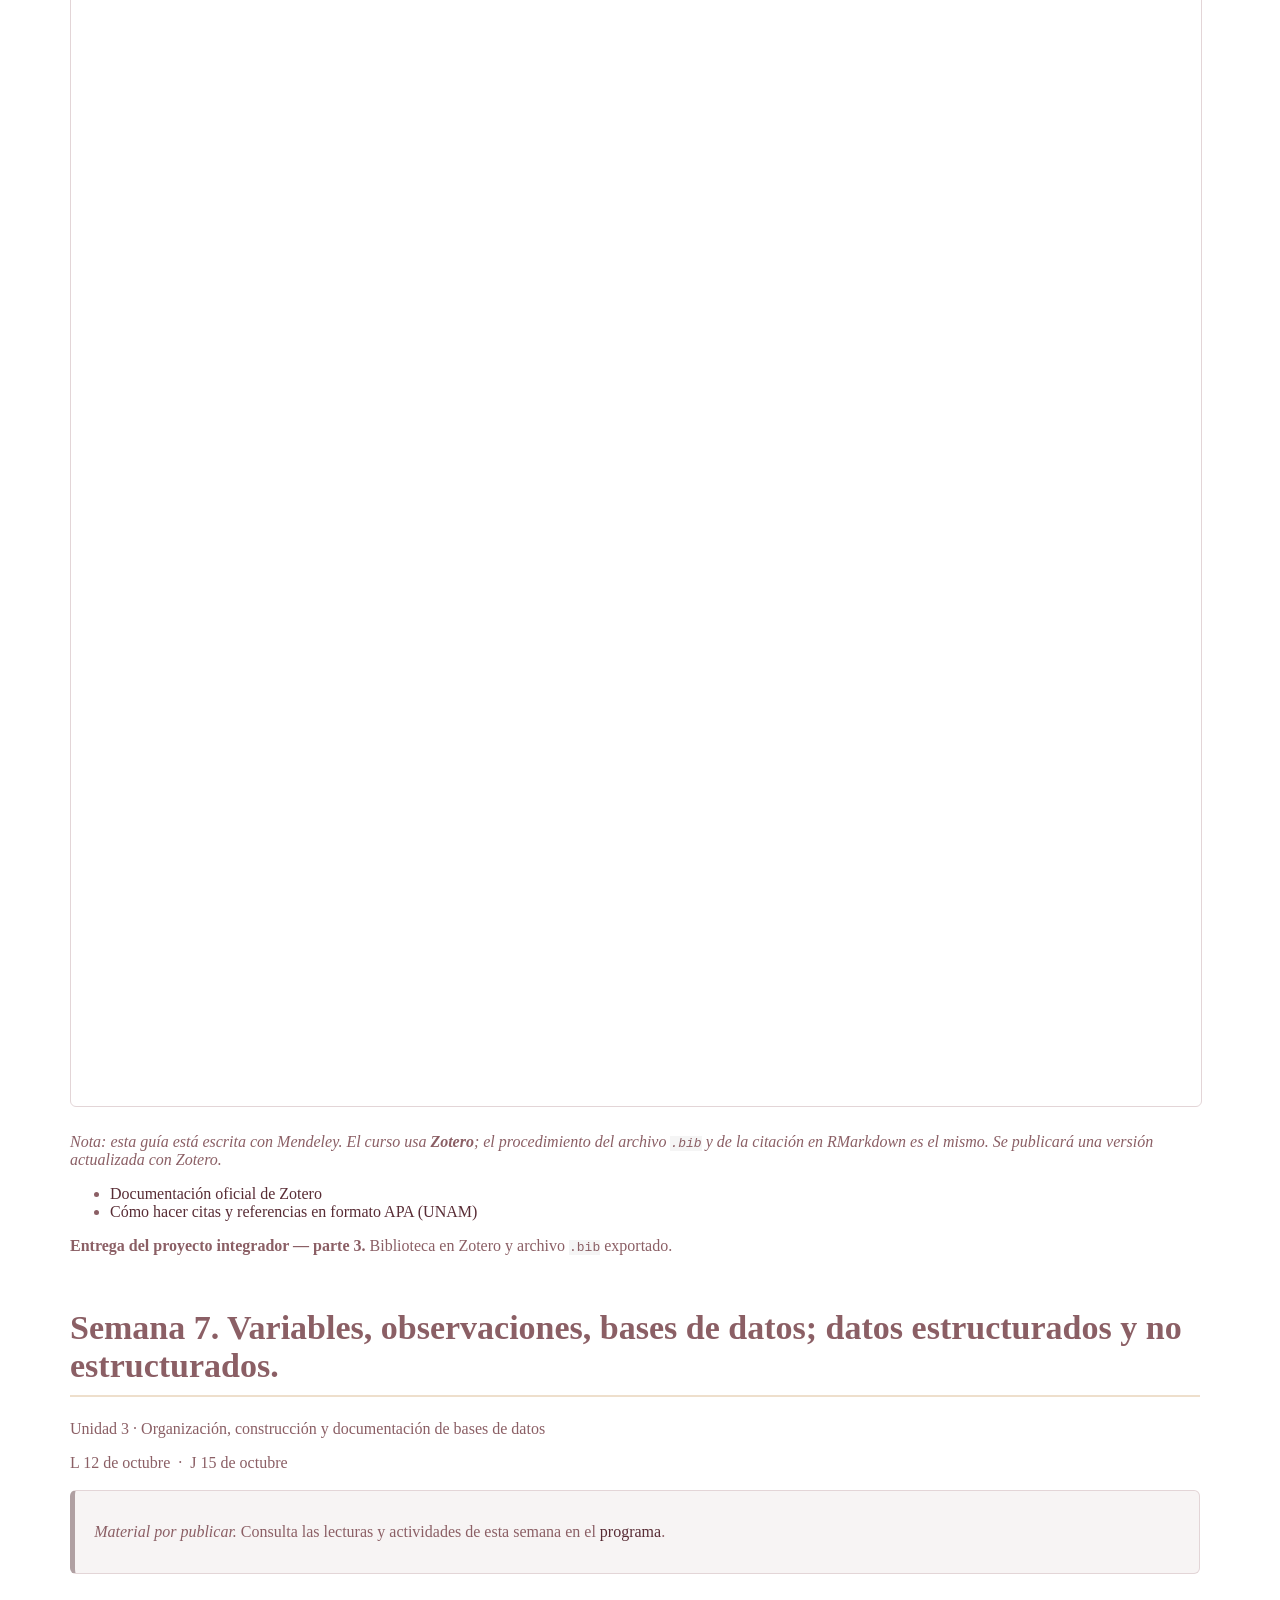
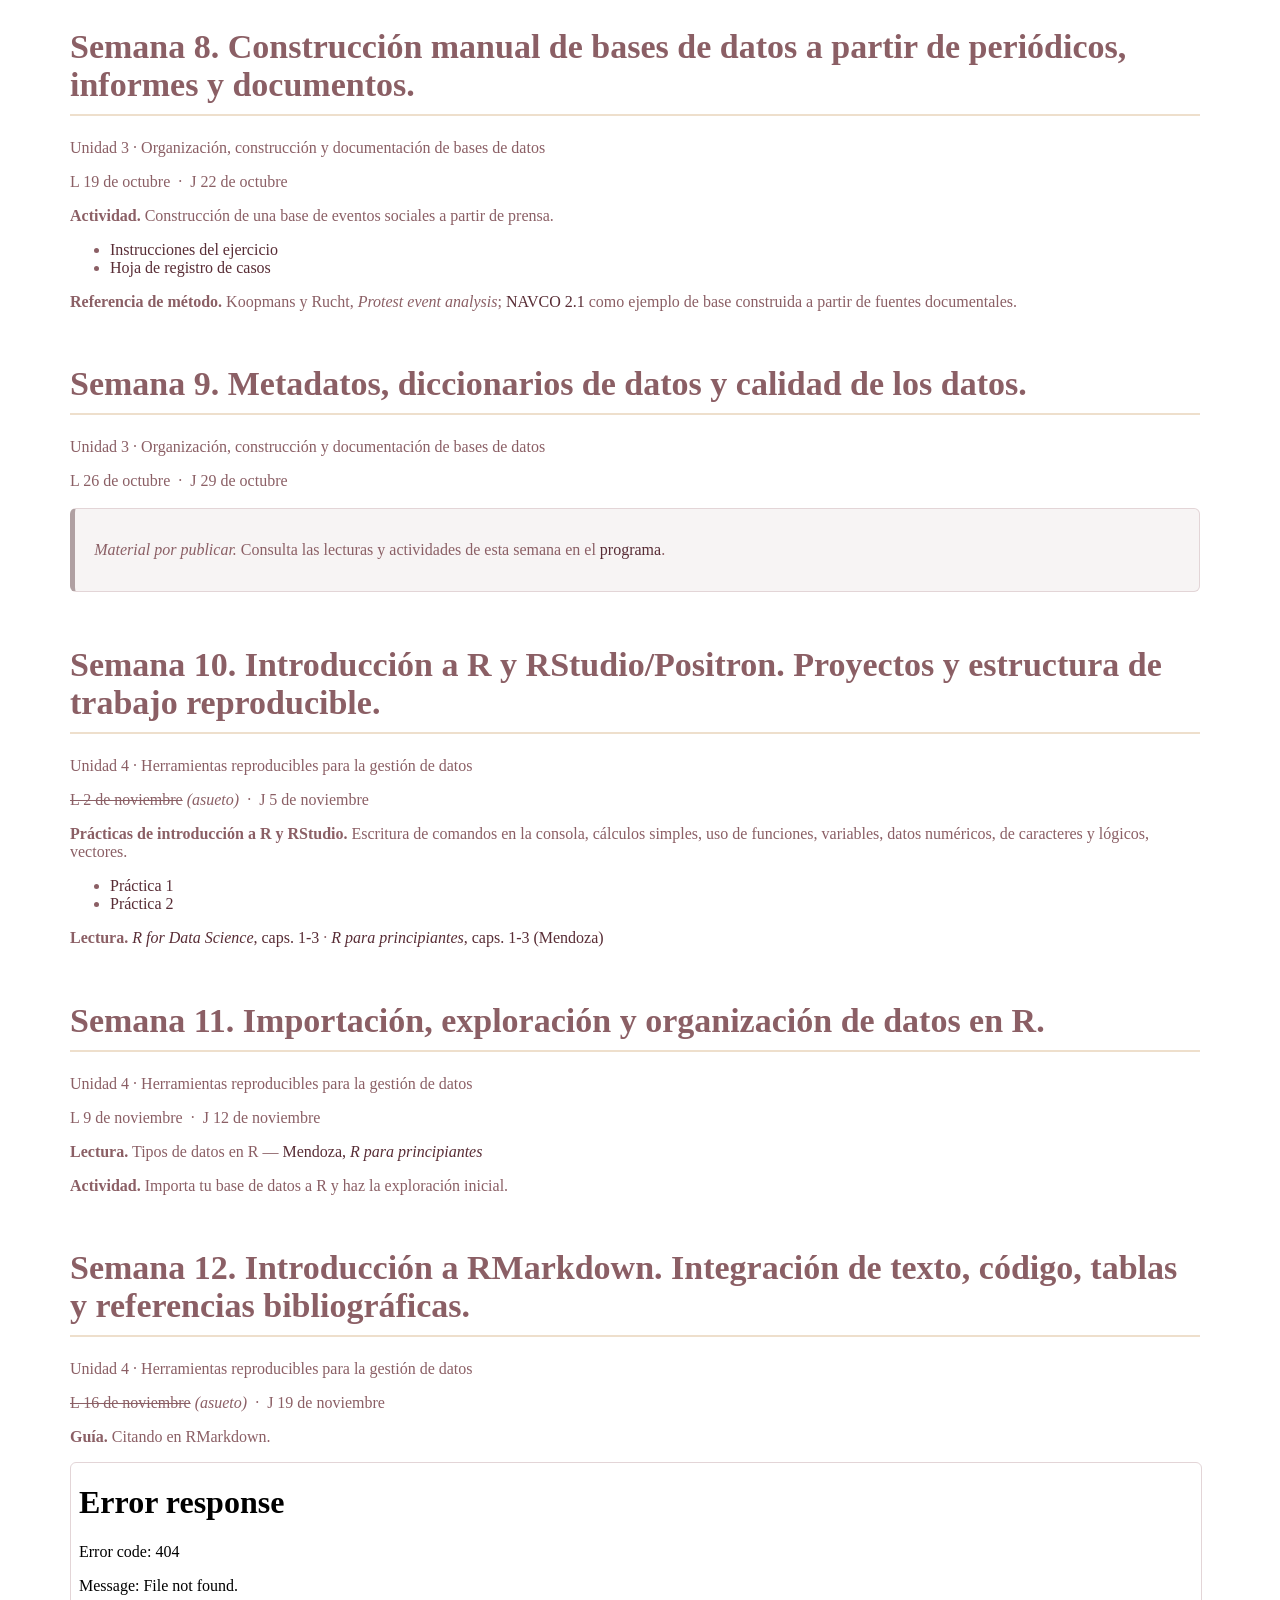
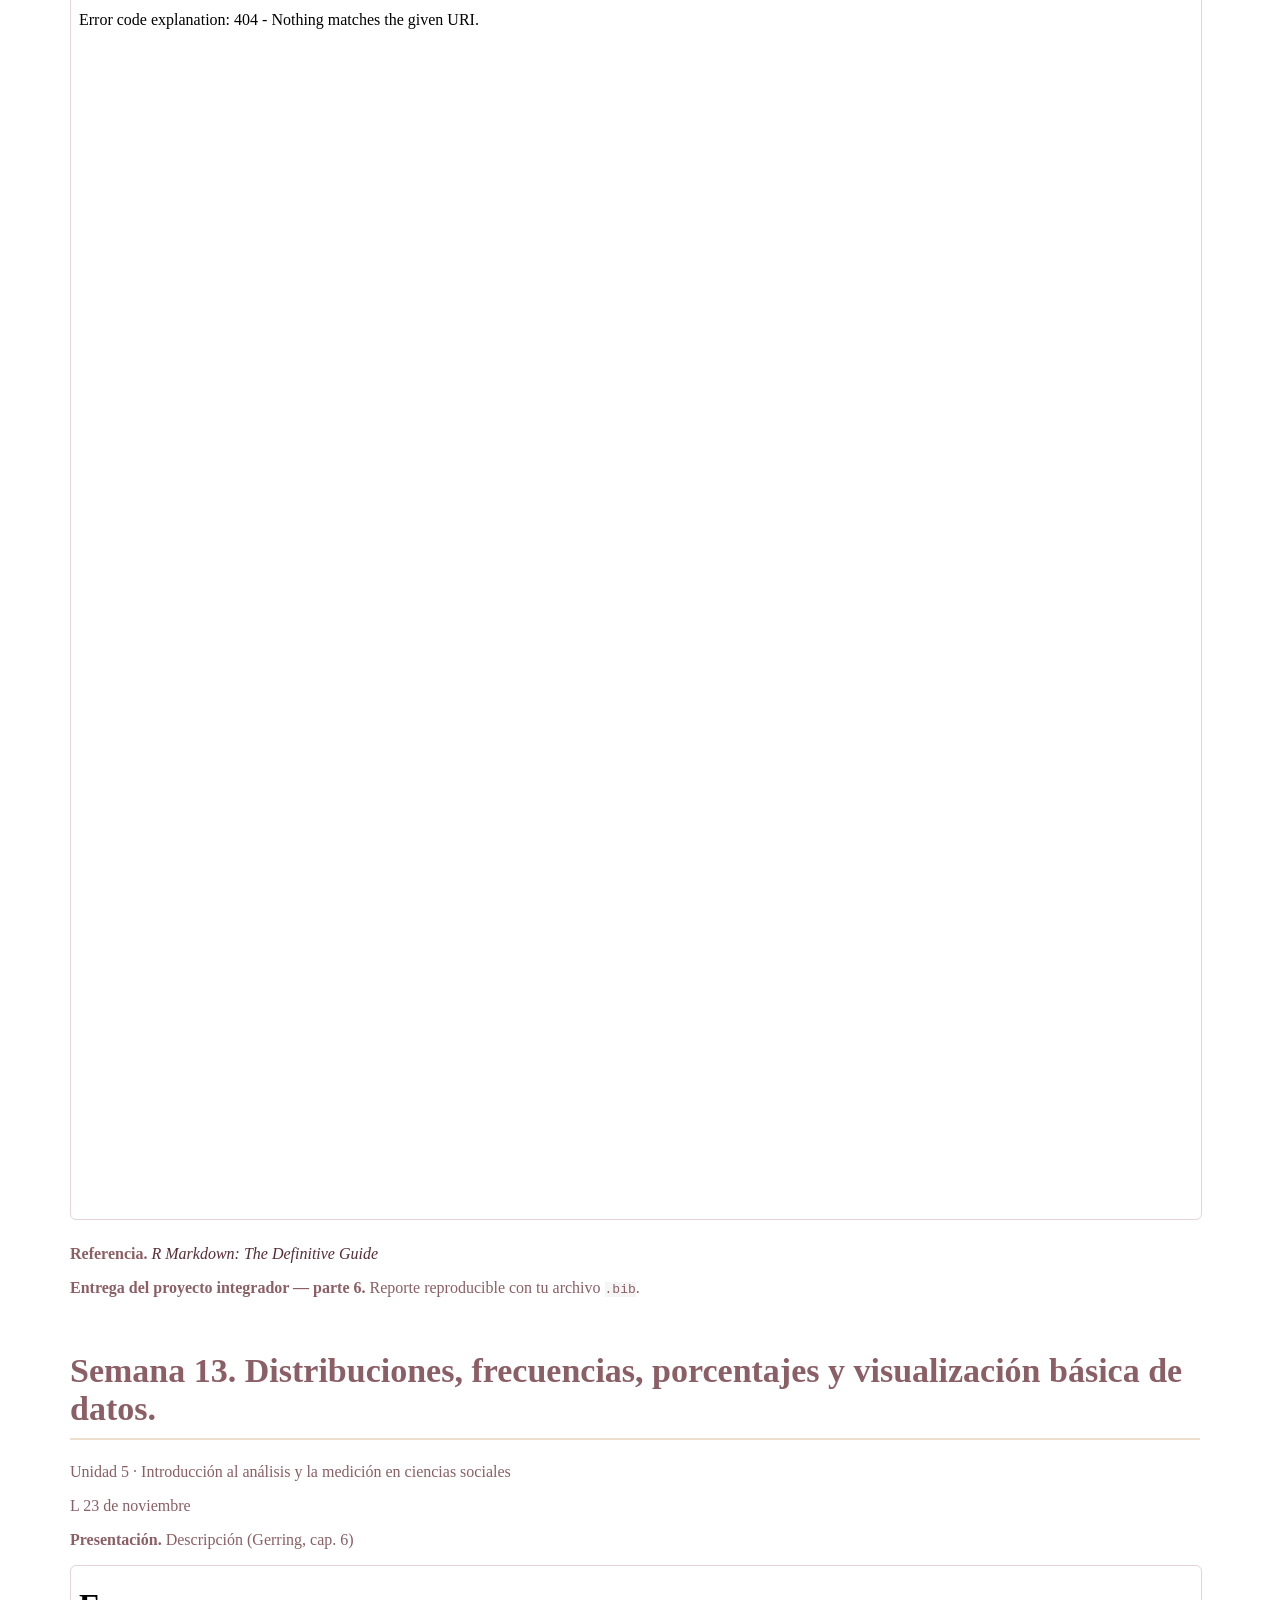
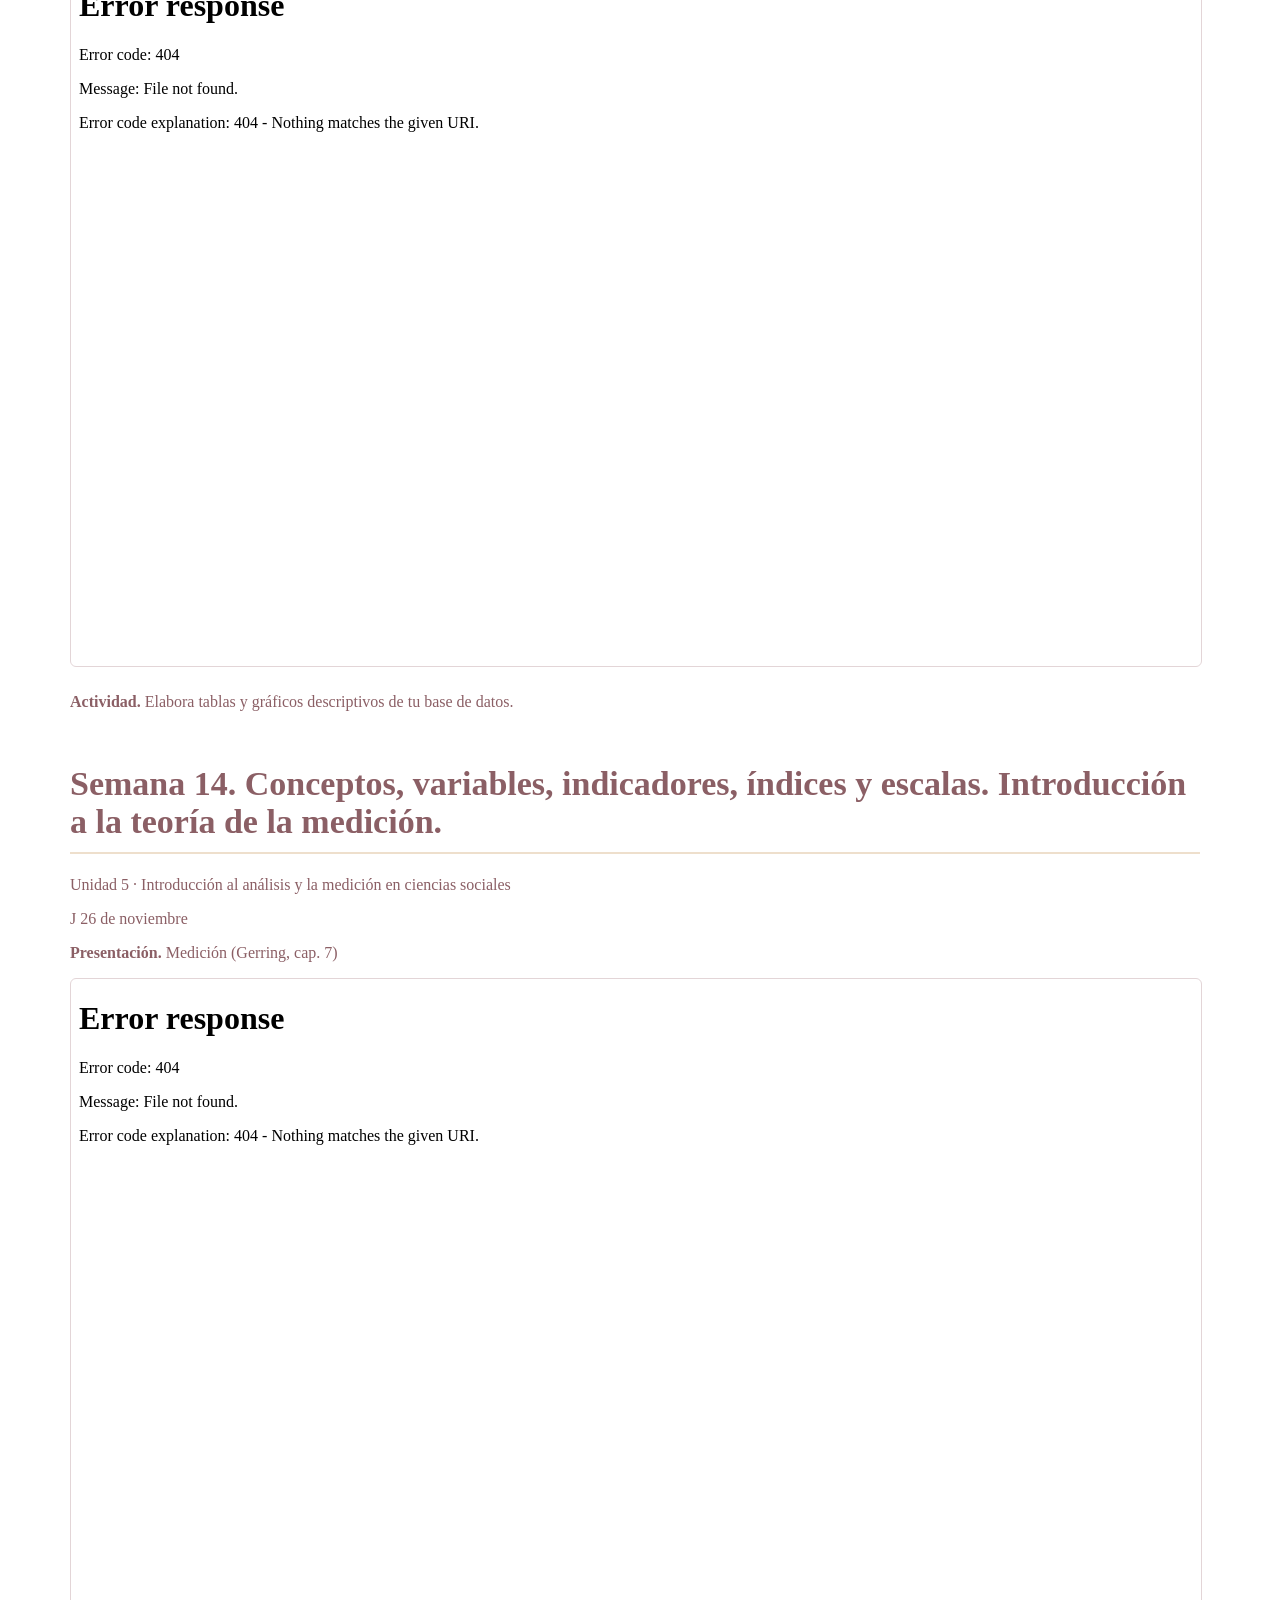
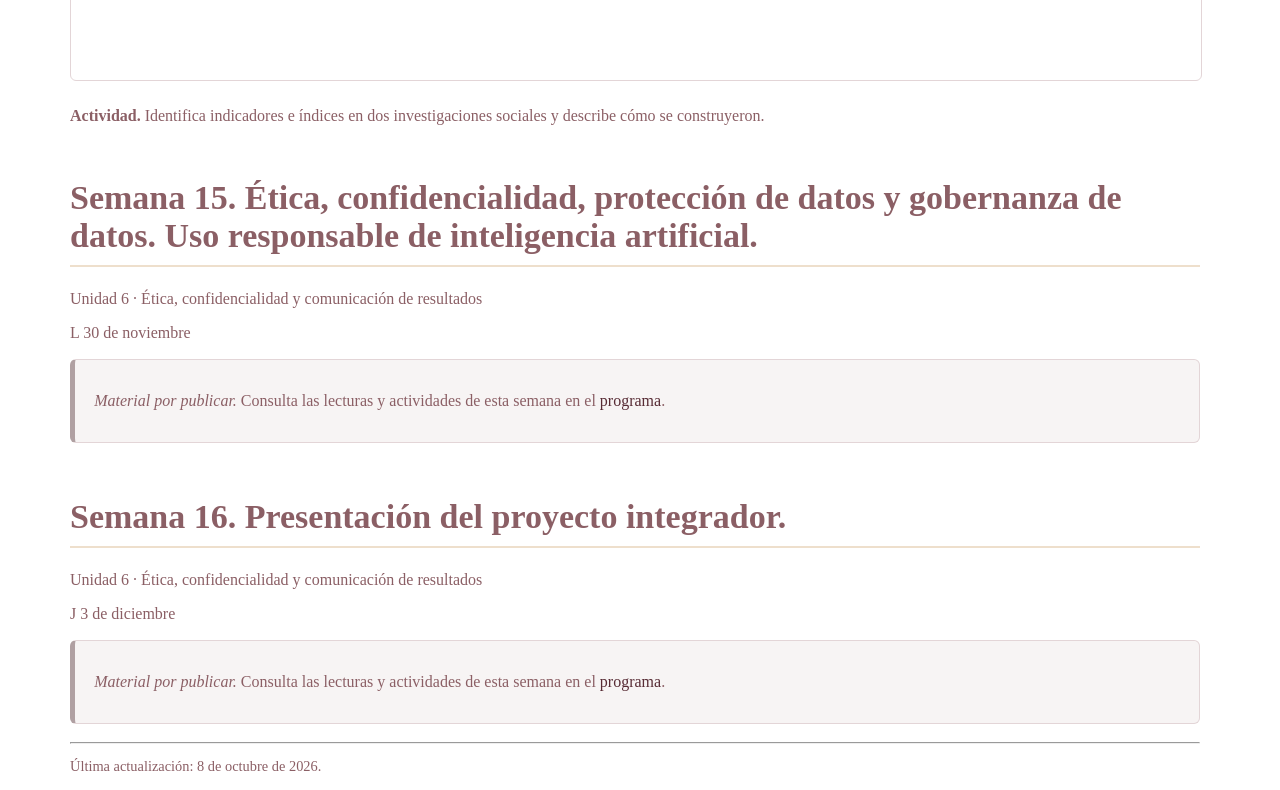
==== commit dc2ca6b3: "Publica la presentacion de la semana 2 Agrega el HTML autocontenido de la clase 2 (proceso de genera" ====
--- a/docs/Clases.html
+++ b/docs/Clases.html
@@ -421,6 +421,13 @@
 evidencia en las ciencias sociales</span></p>
 <p><span class="fechas">L 7 de septiembre  ·  J 10 de
 septiembre</span></p>
+<p><strong>Presentación.</strong> ¿De dónde salen las cifras? El proceso
+de generación de estadísticas básicas: fuentes, censos, encuestas,
+registros administrativos y las fases del proceso.</p>
+<div class="embed">
+<iframe src="clase02_generacion_estadisticas.html">
+</iframe>
+</div>
 <p><strong>Lectura guía.</strong> INEGI, <em>El proceso de generación de
 estadísticas básicas</em> (<a
 href="https://www.inegi.org.mx/contenidos/inegi/spc/doc/INTERNET/2-GeneracionInfoEestadistica/manual3.pdf">Manual
@@ -704,7 +711,7 @@
 </div>
 <hr />
 <p style="font-size:.9em;">
-Última actualización: 3 de septiembre de 2026.
+Última actualización: 8 de octubre de 2026.
 </p>
 </div>
 
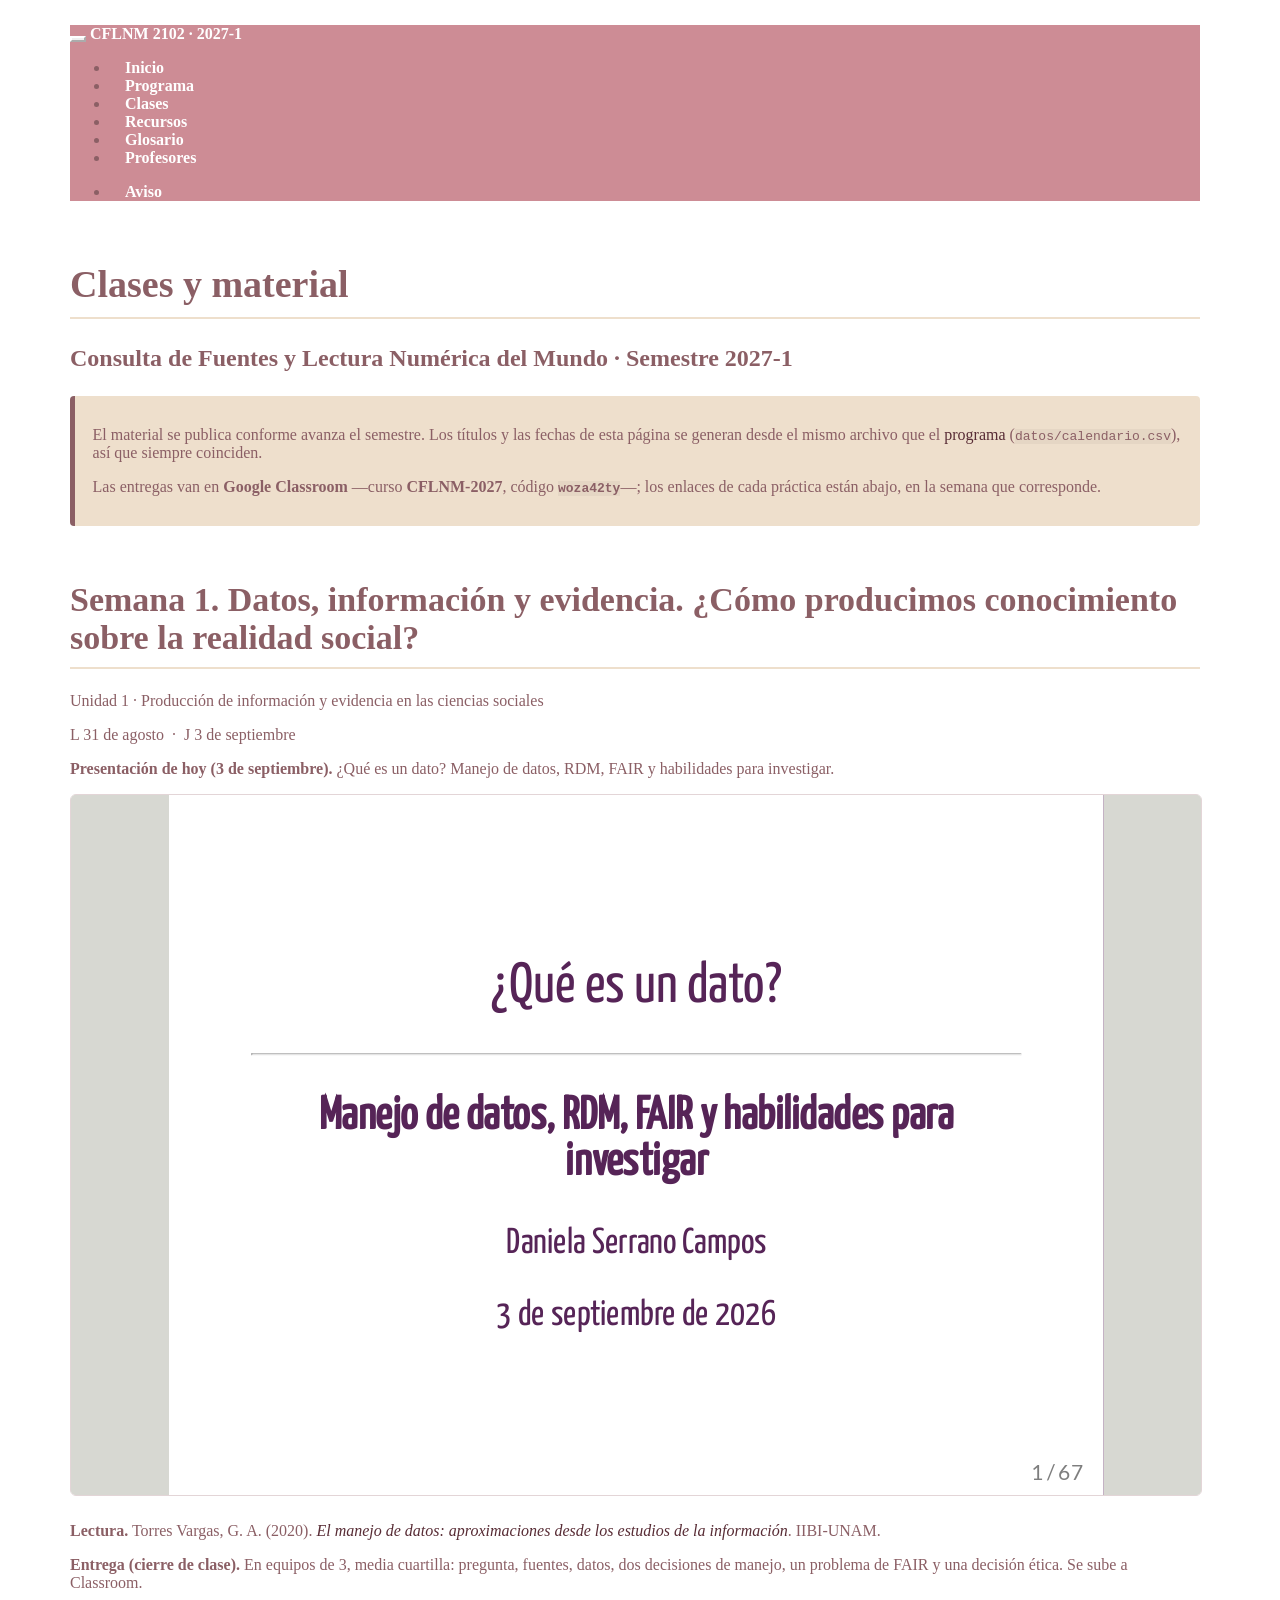
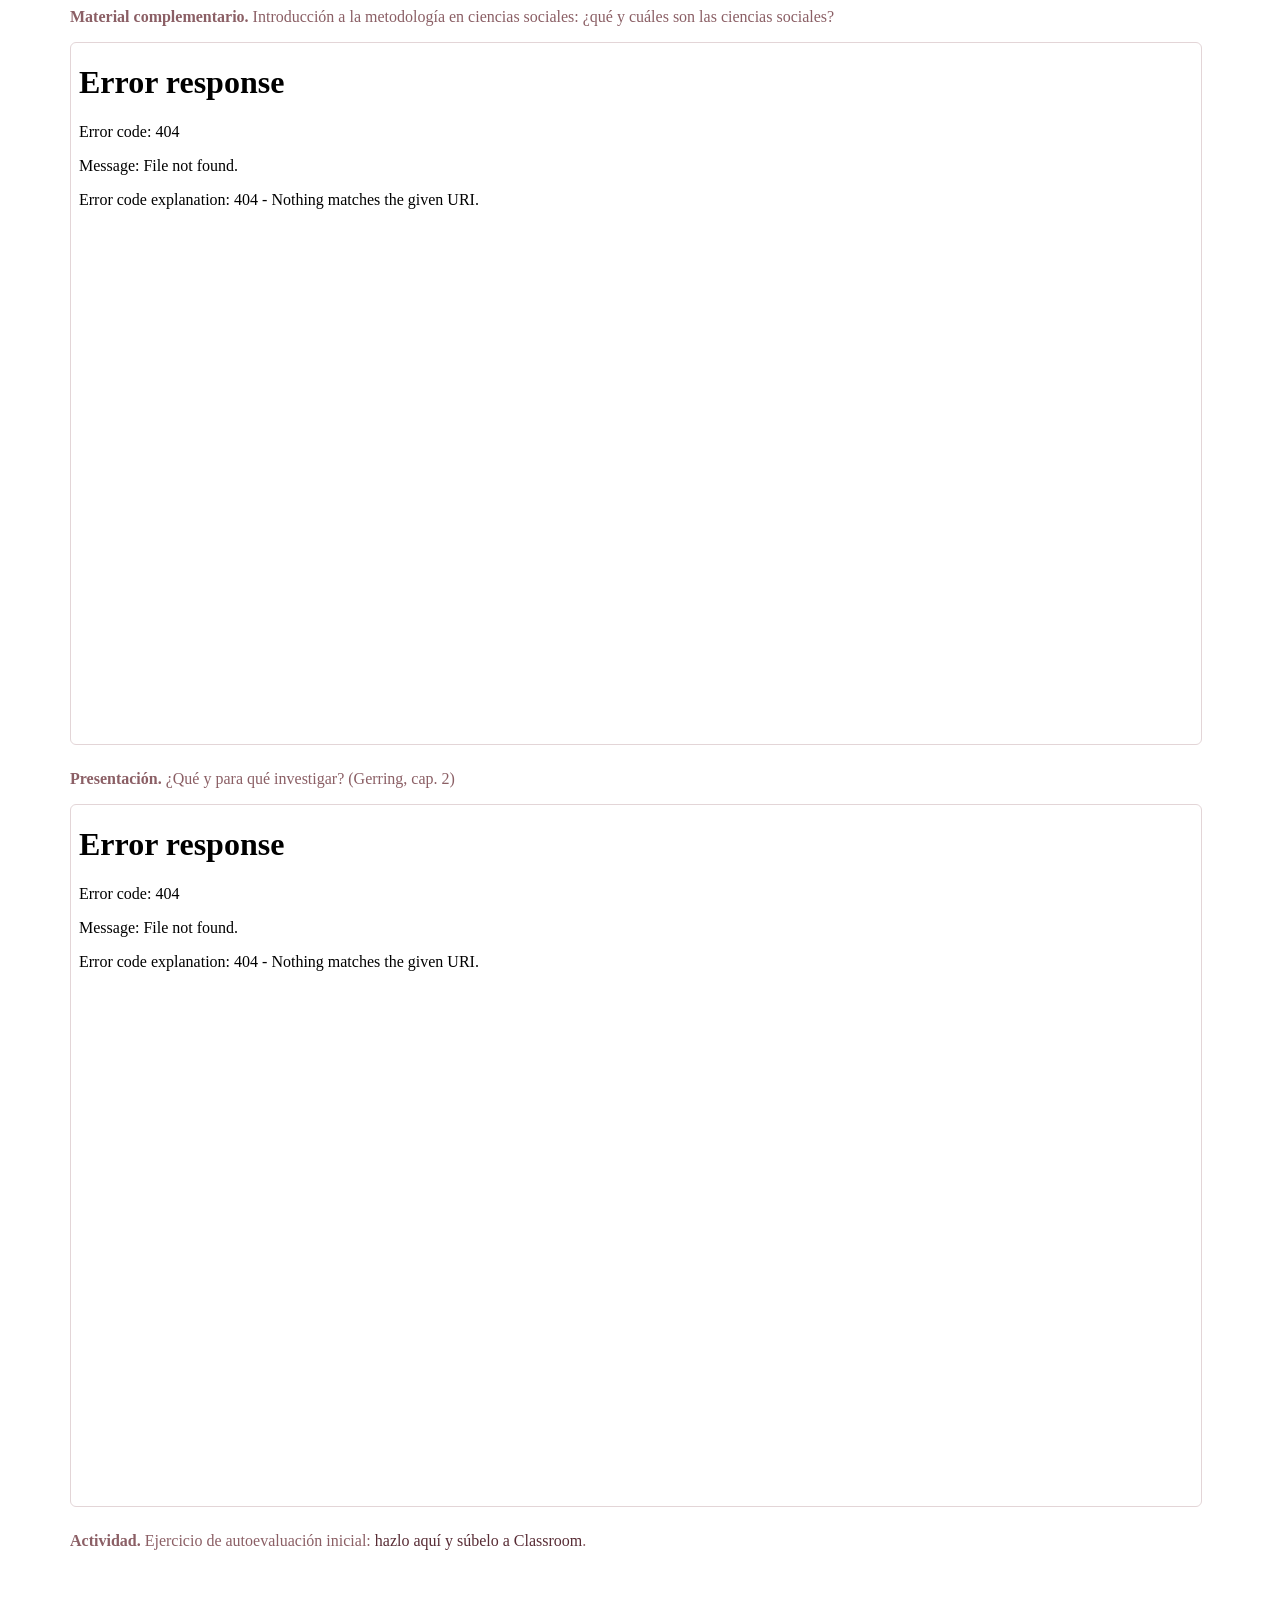
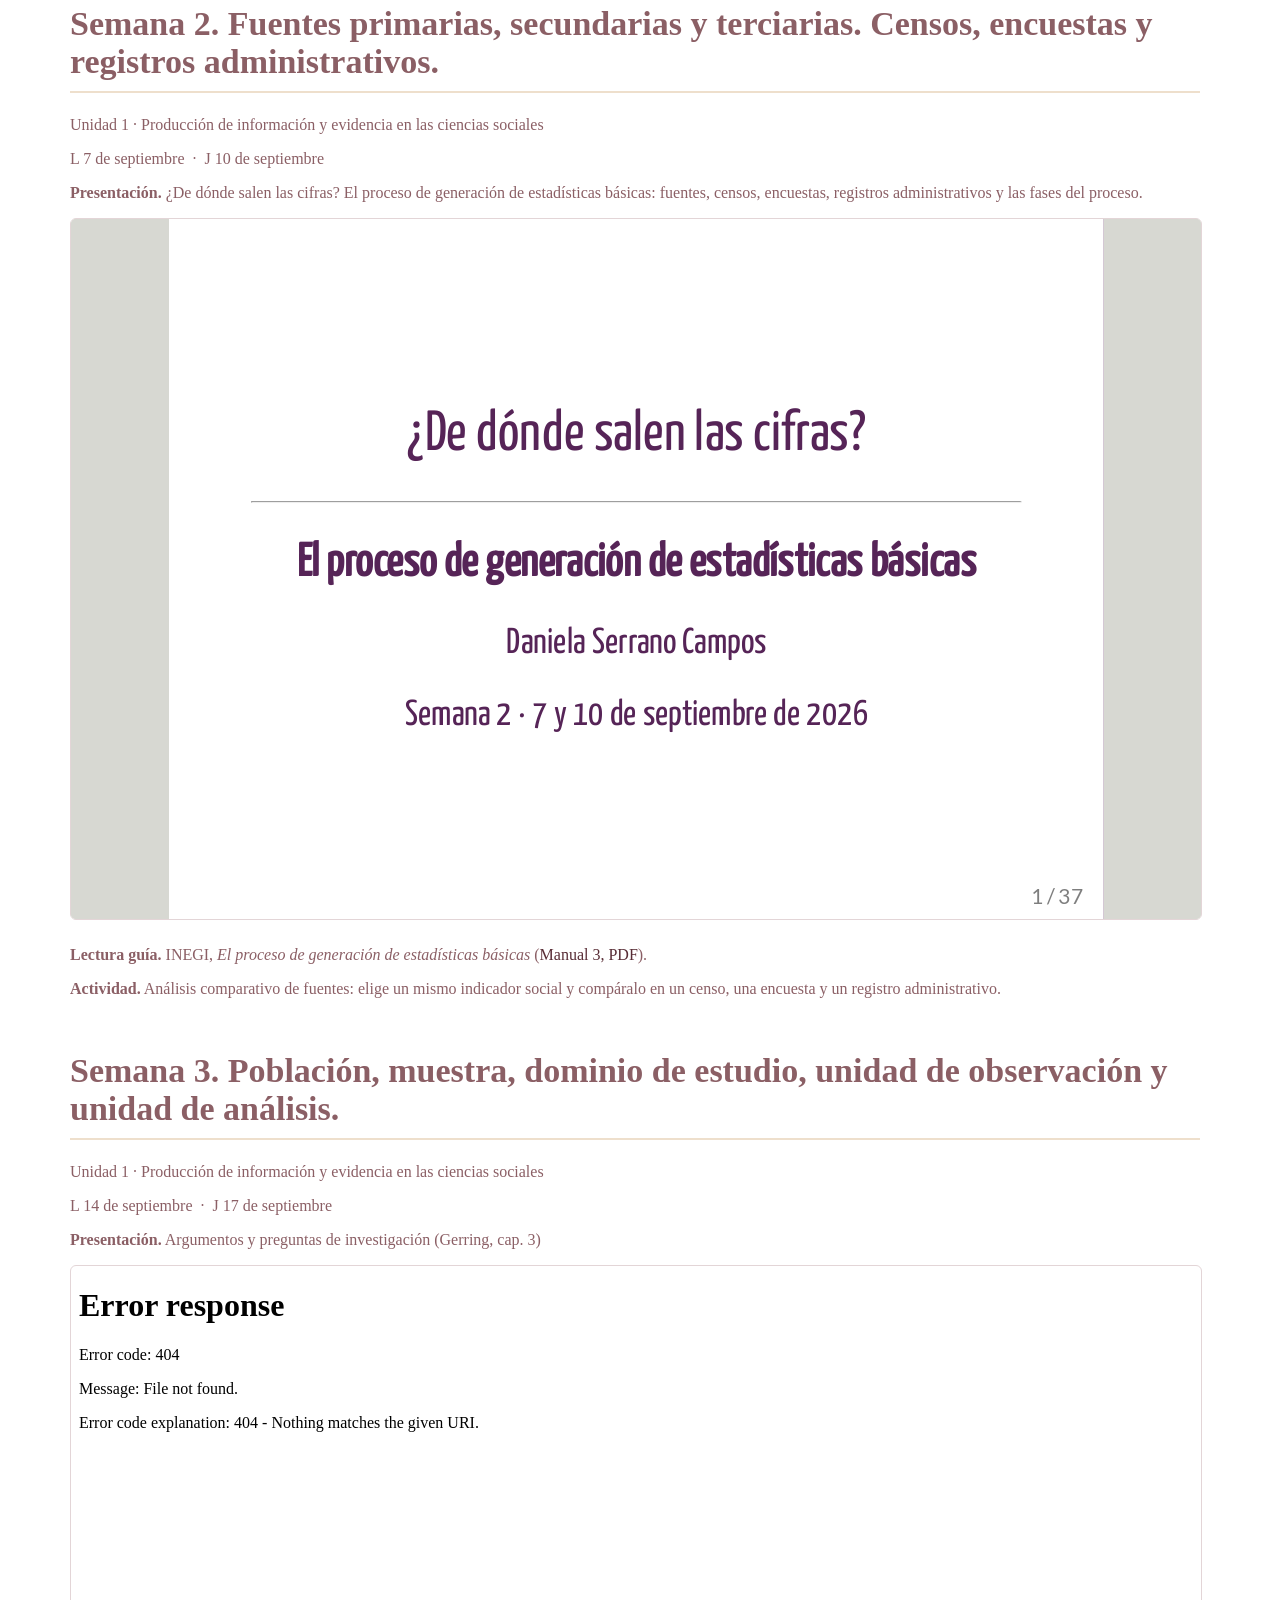
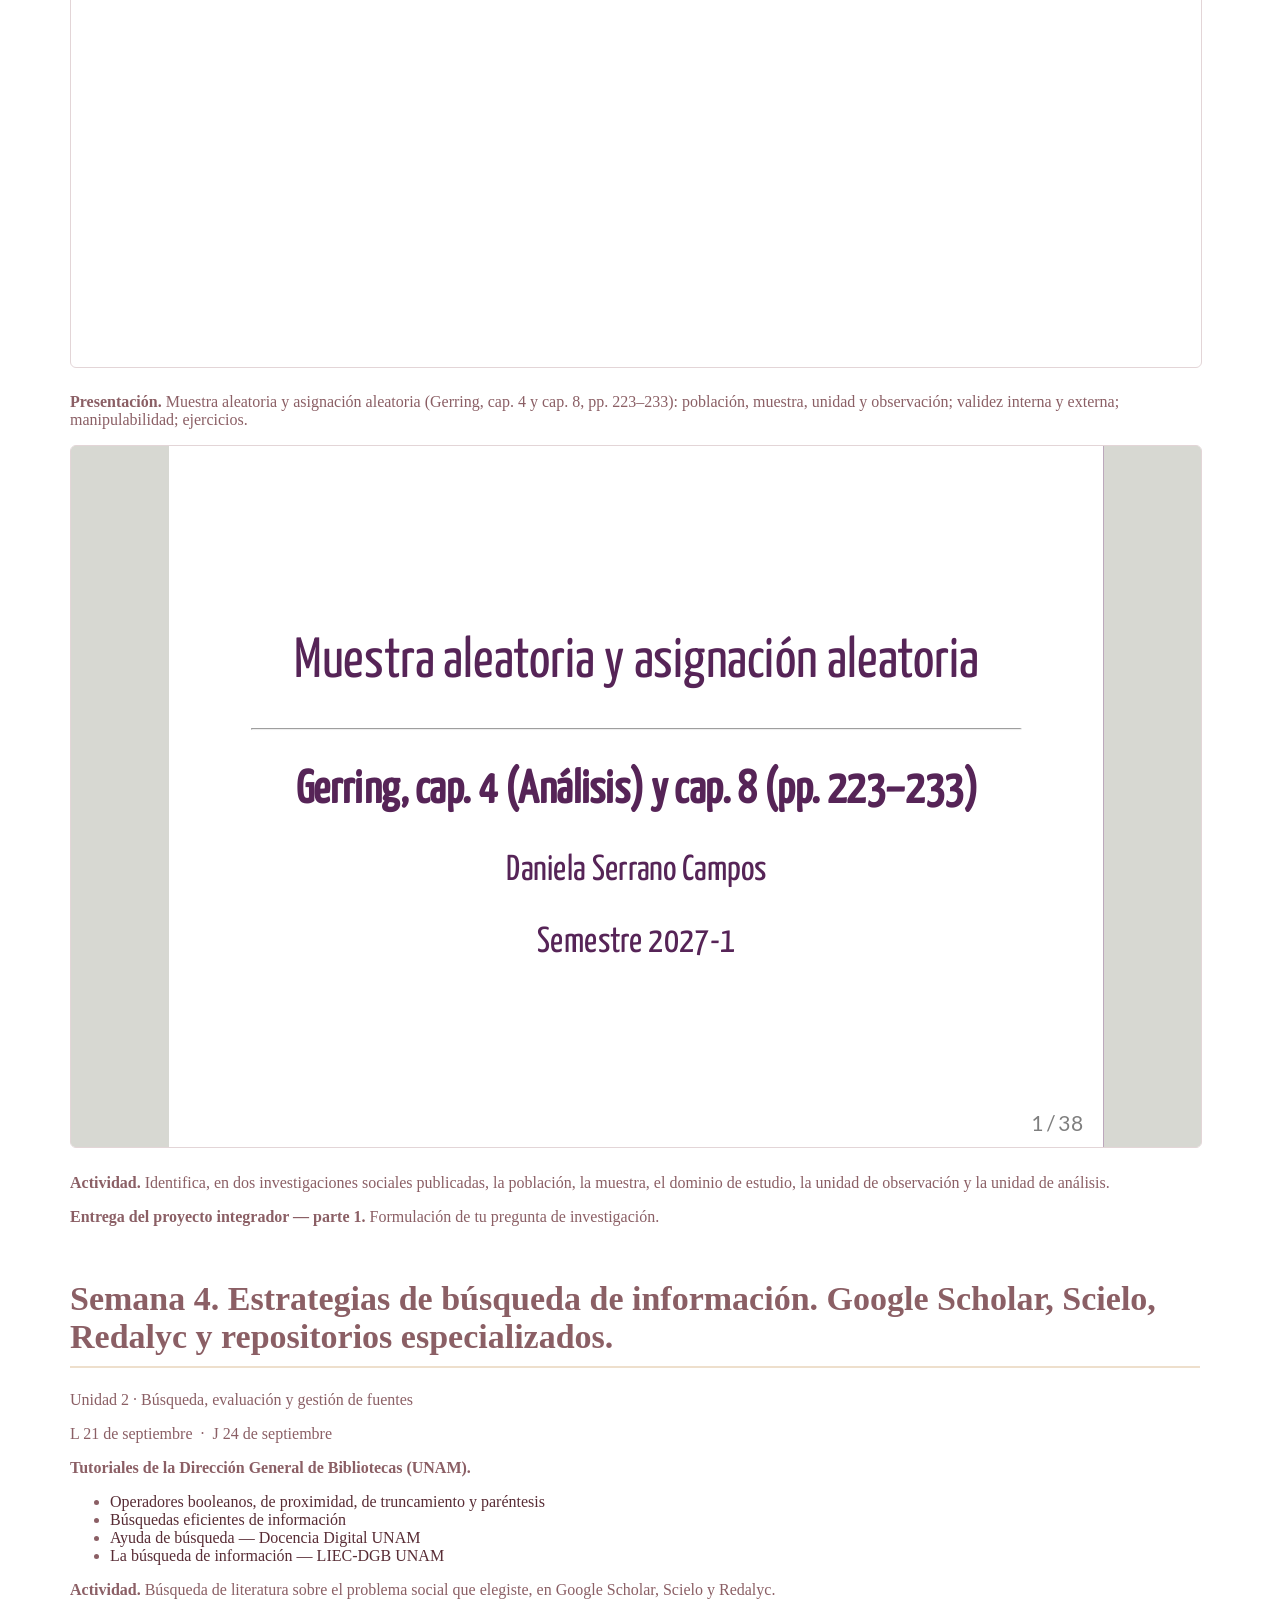
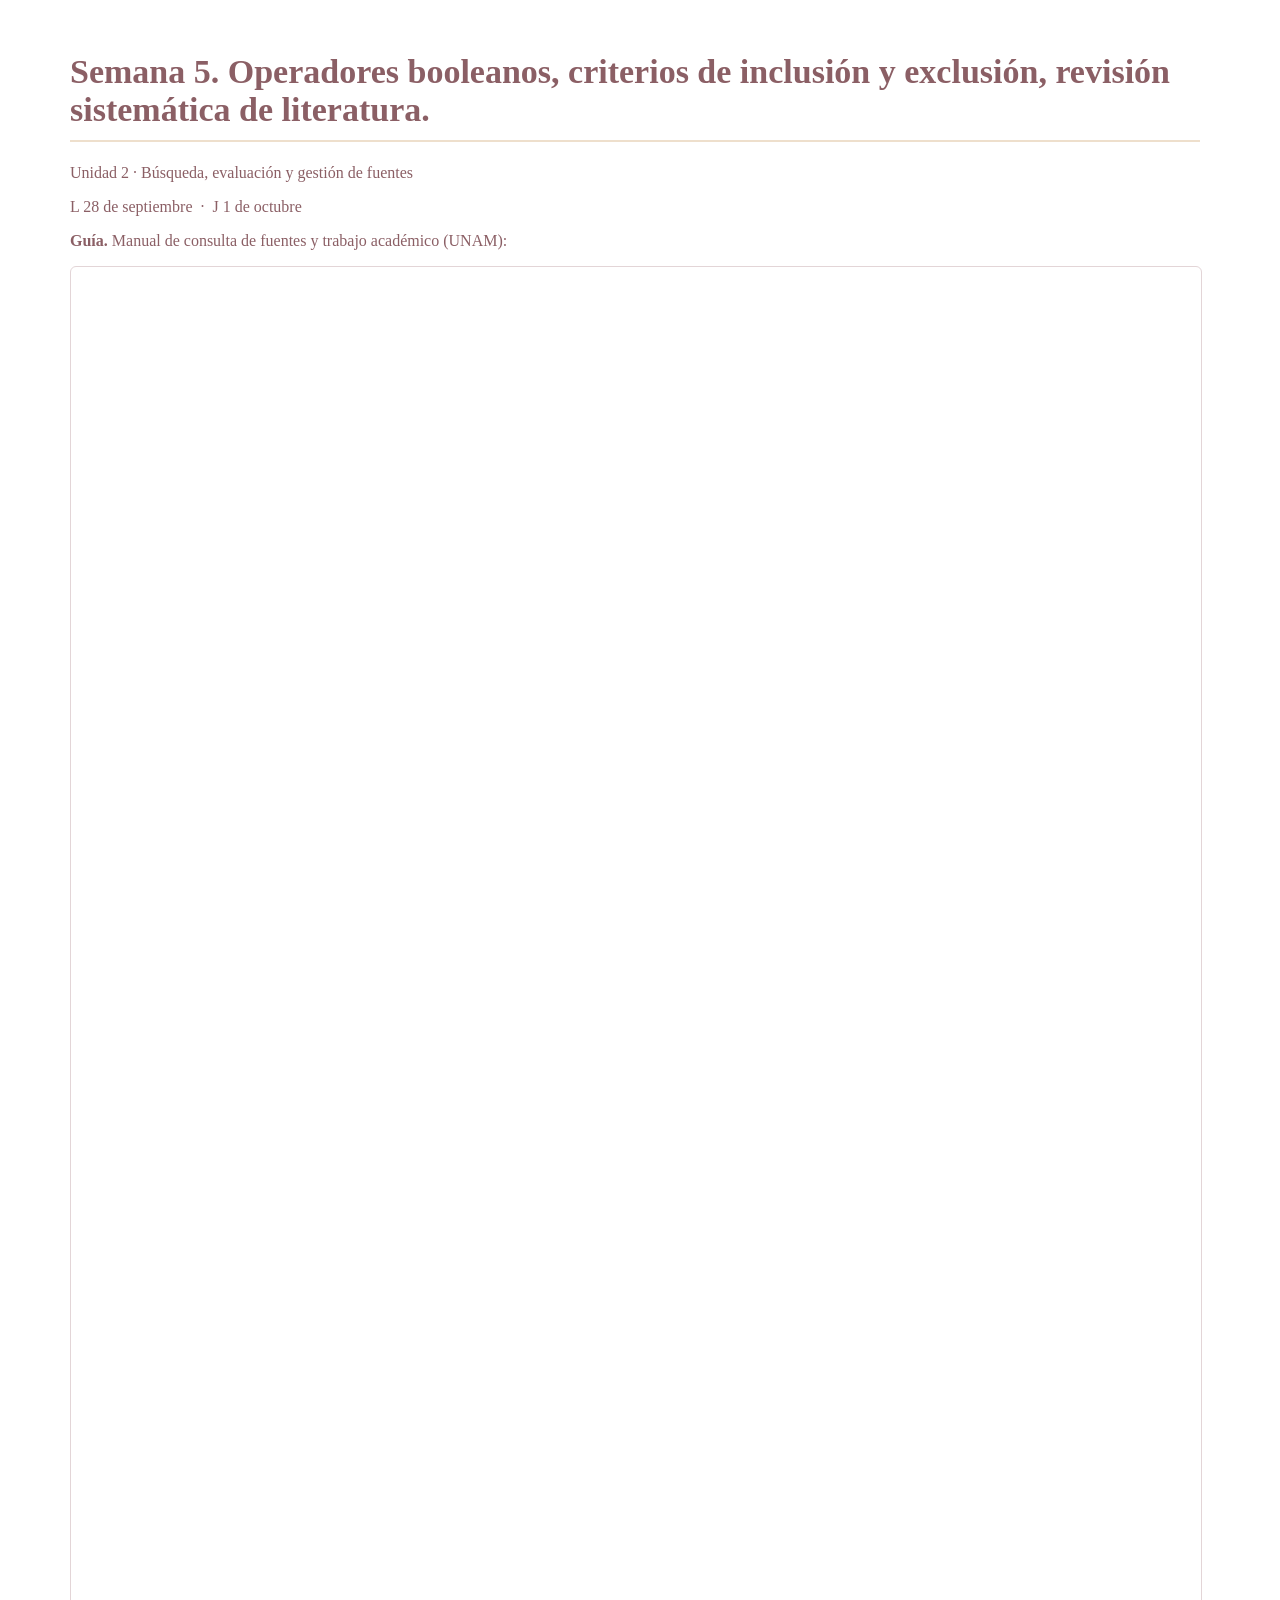
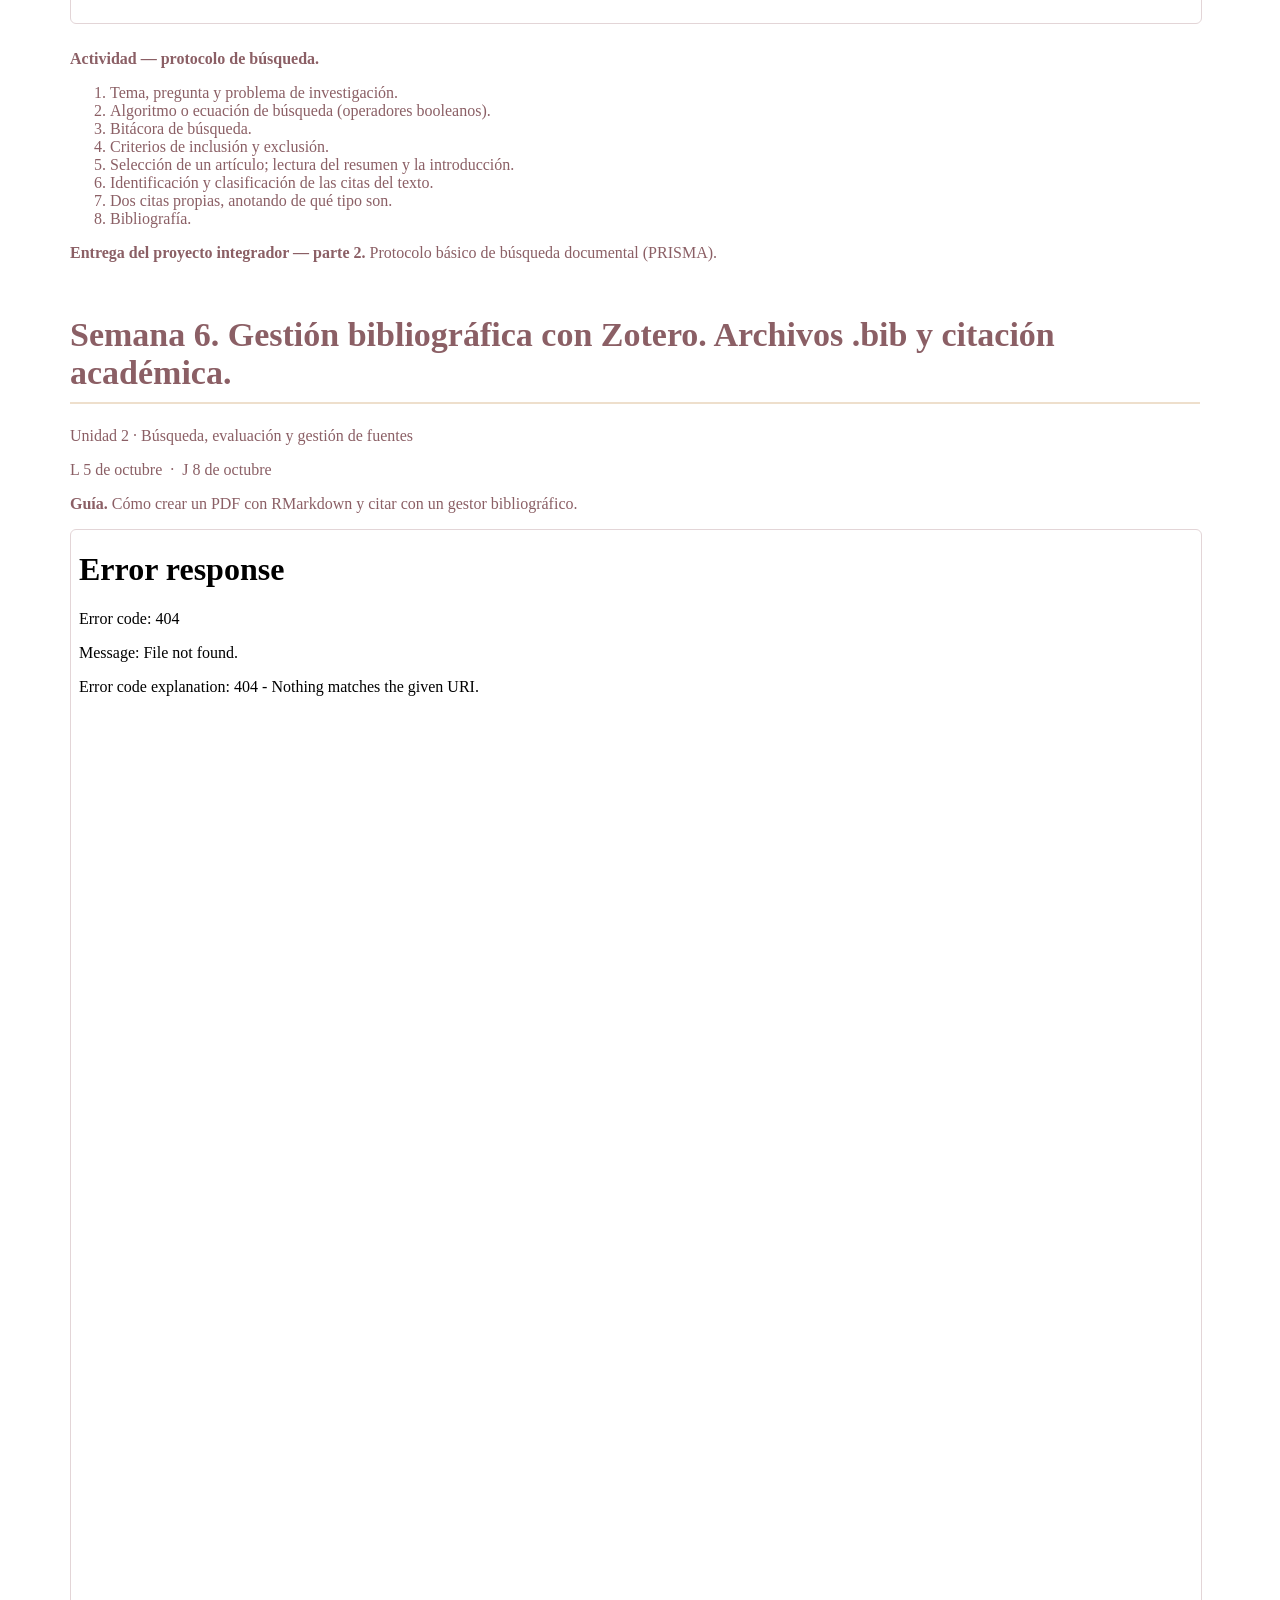
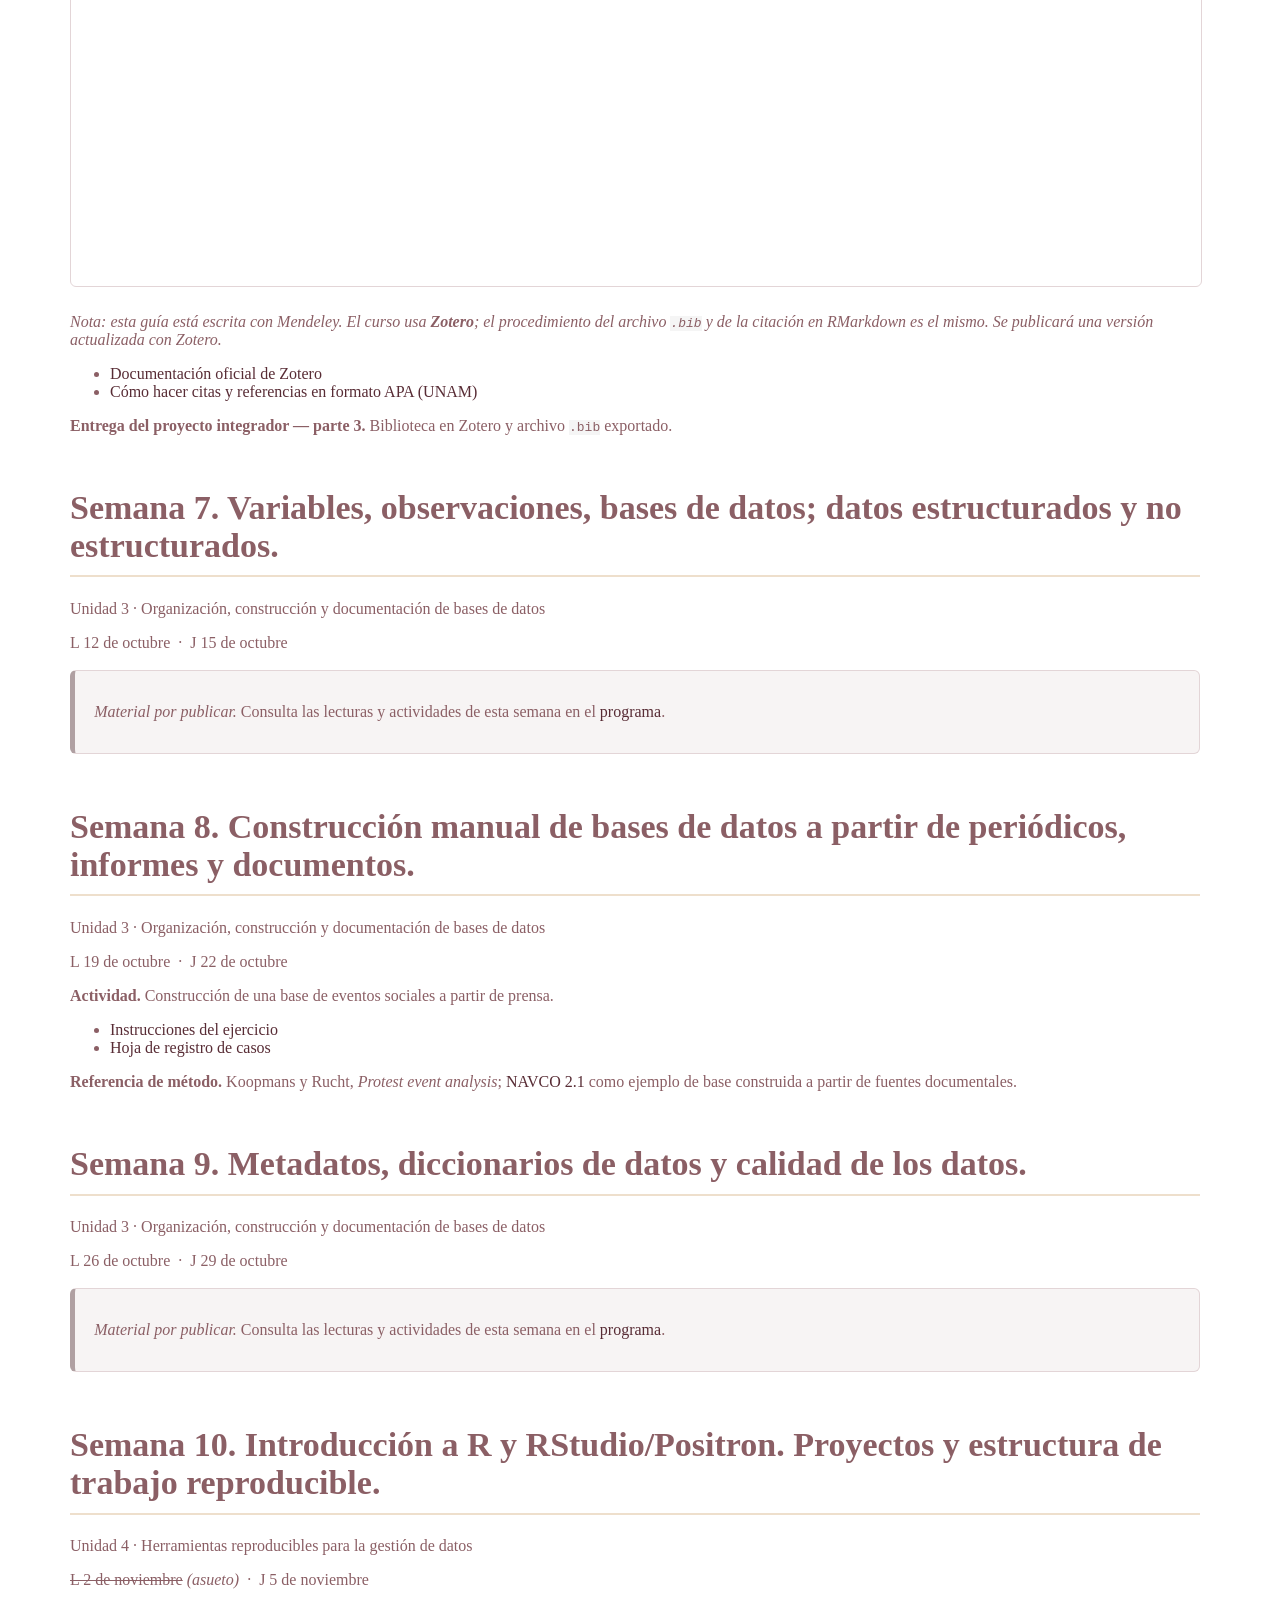
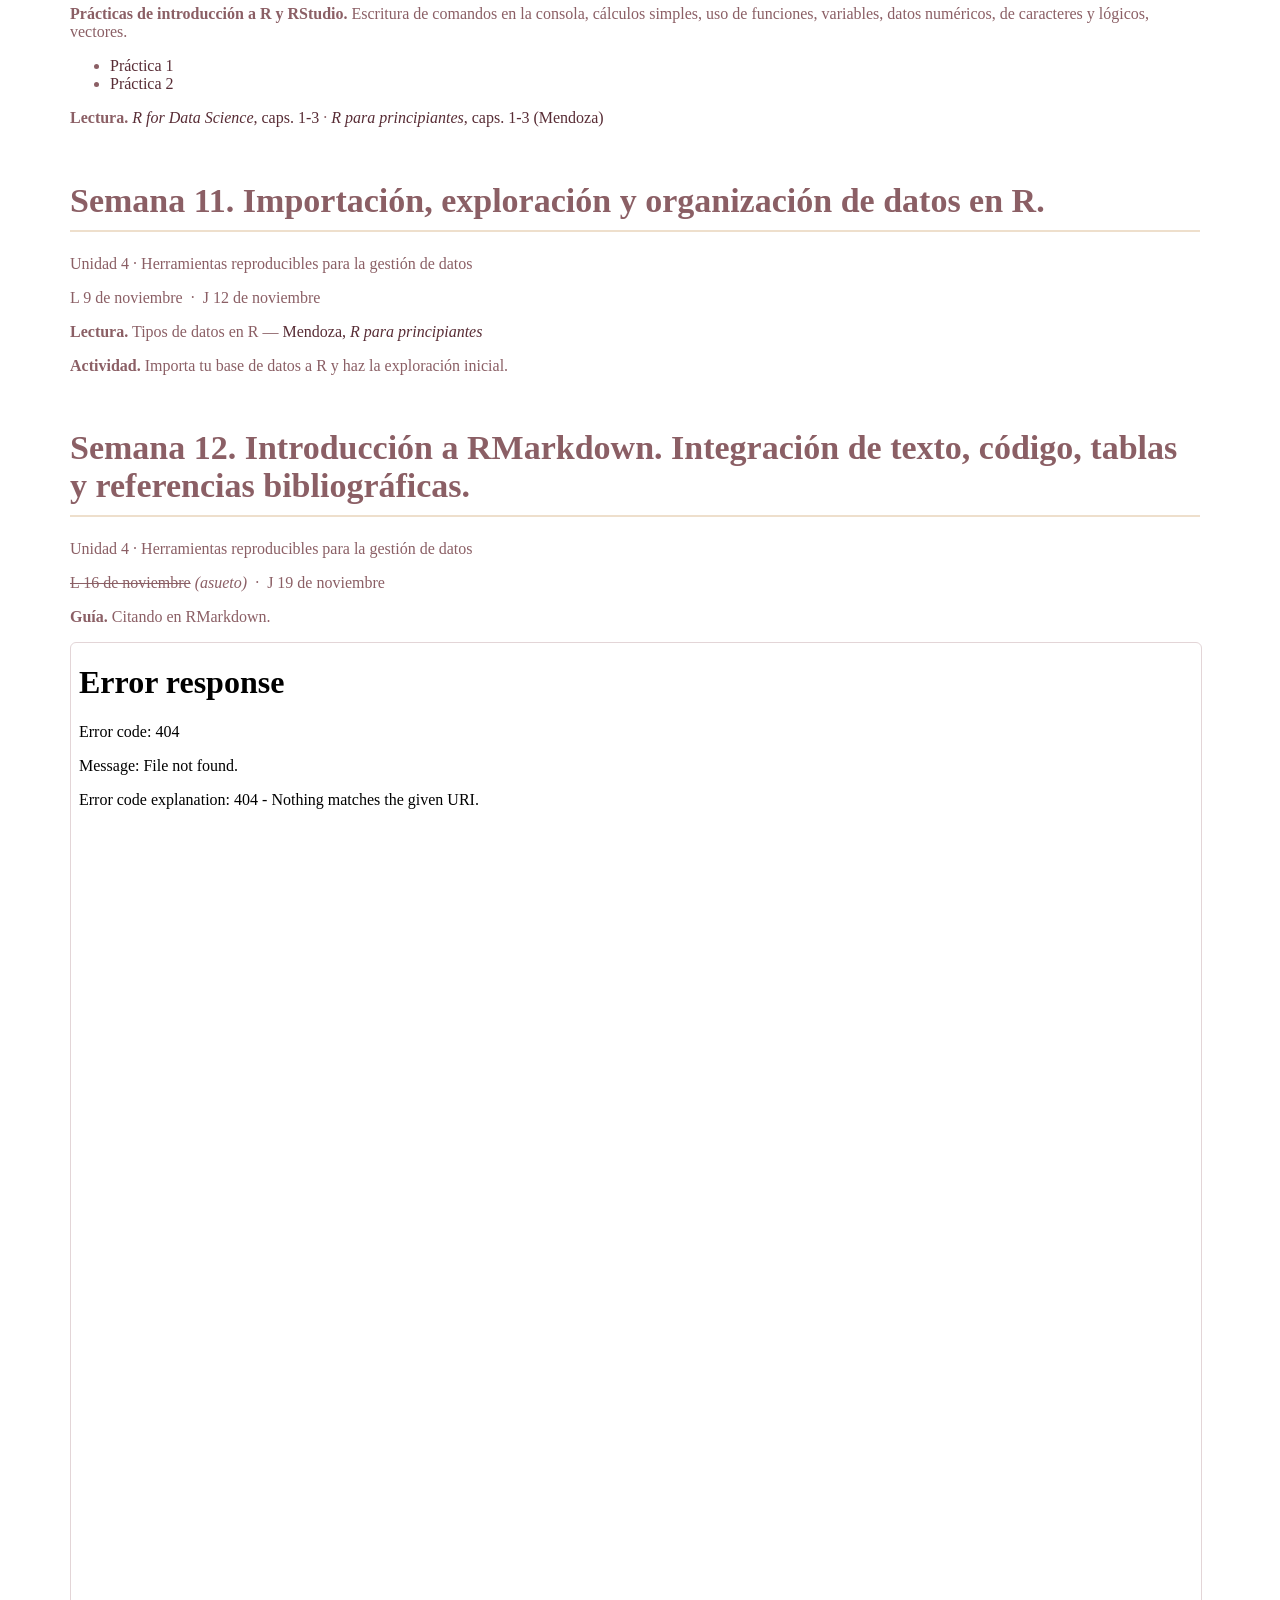
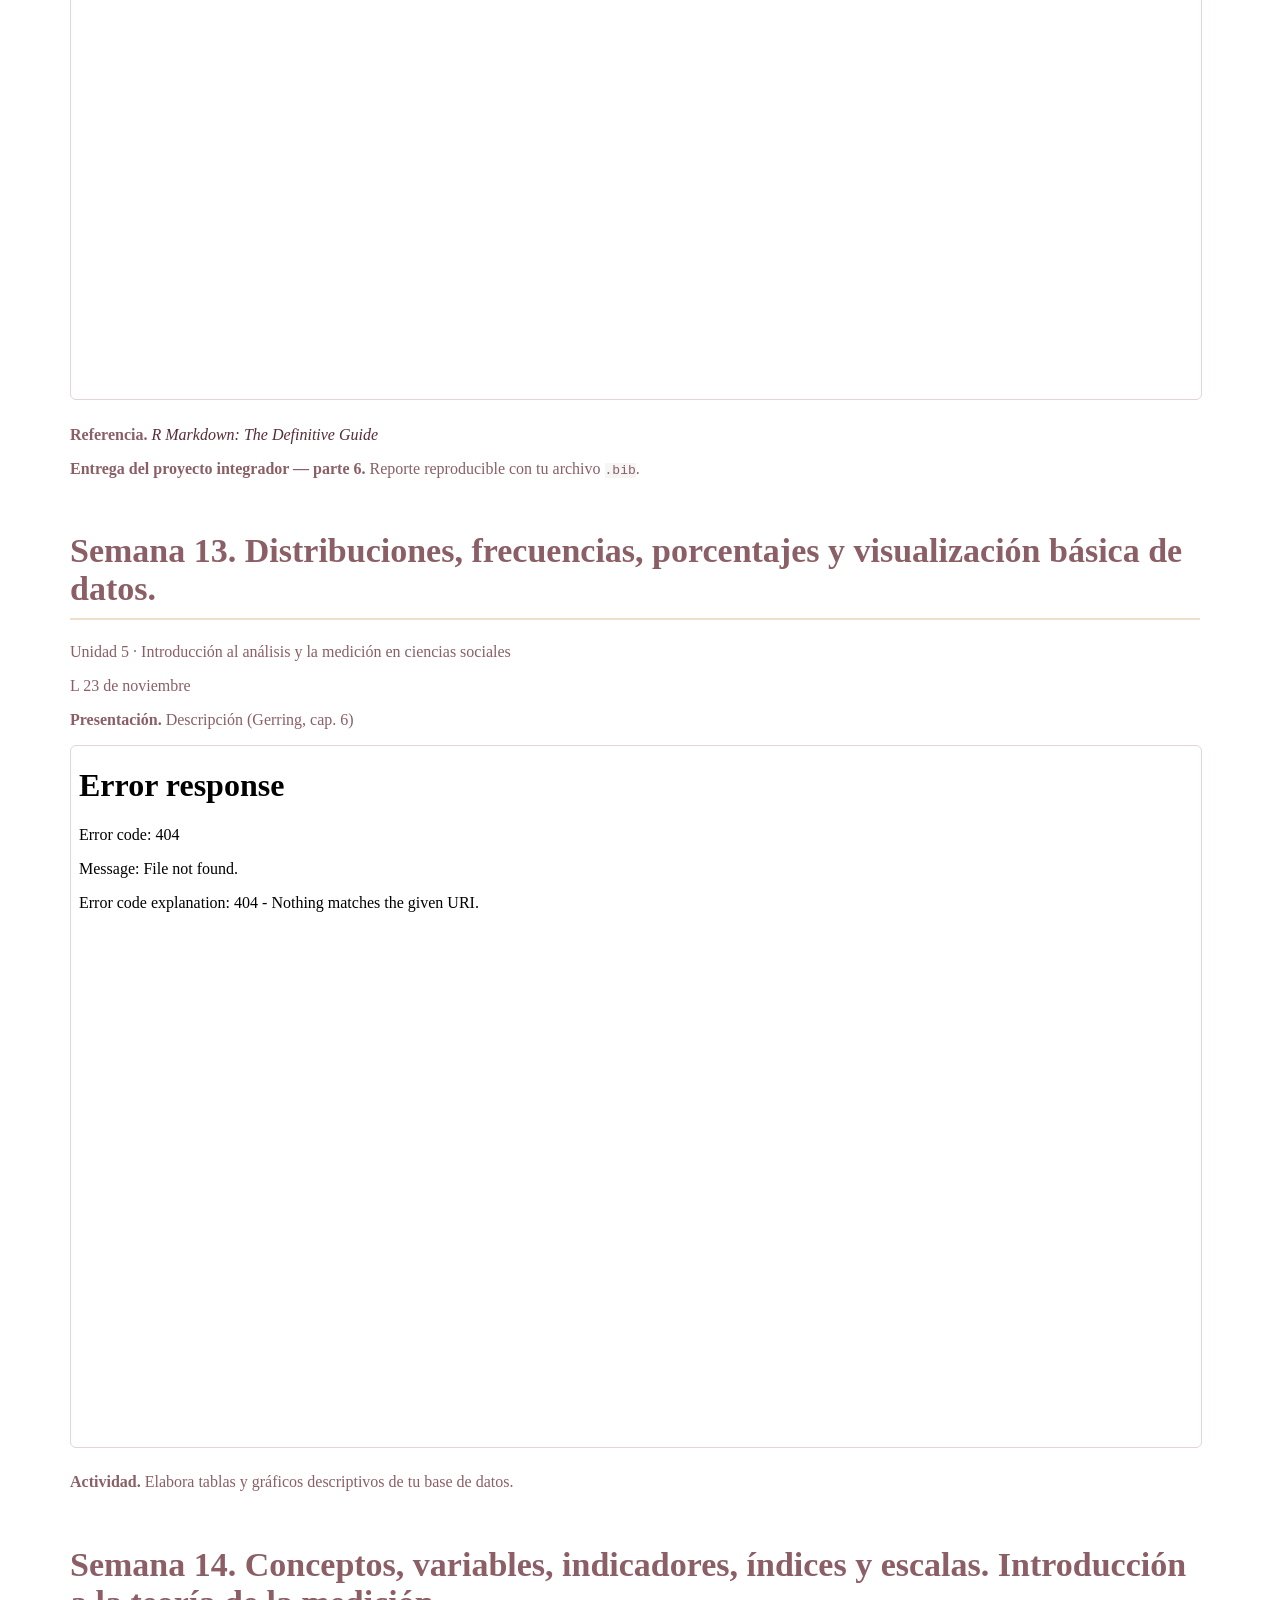
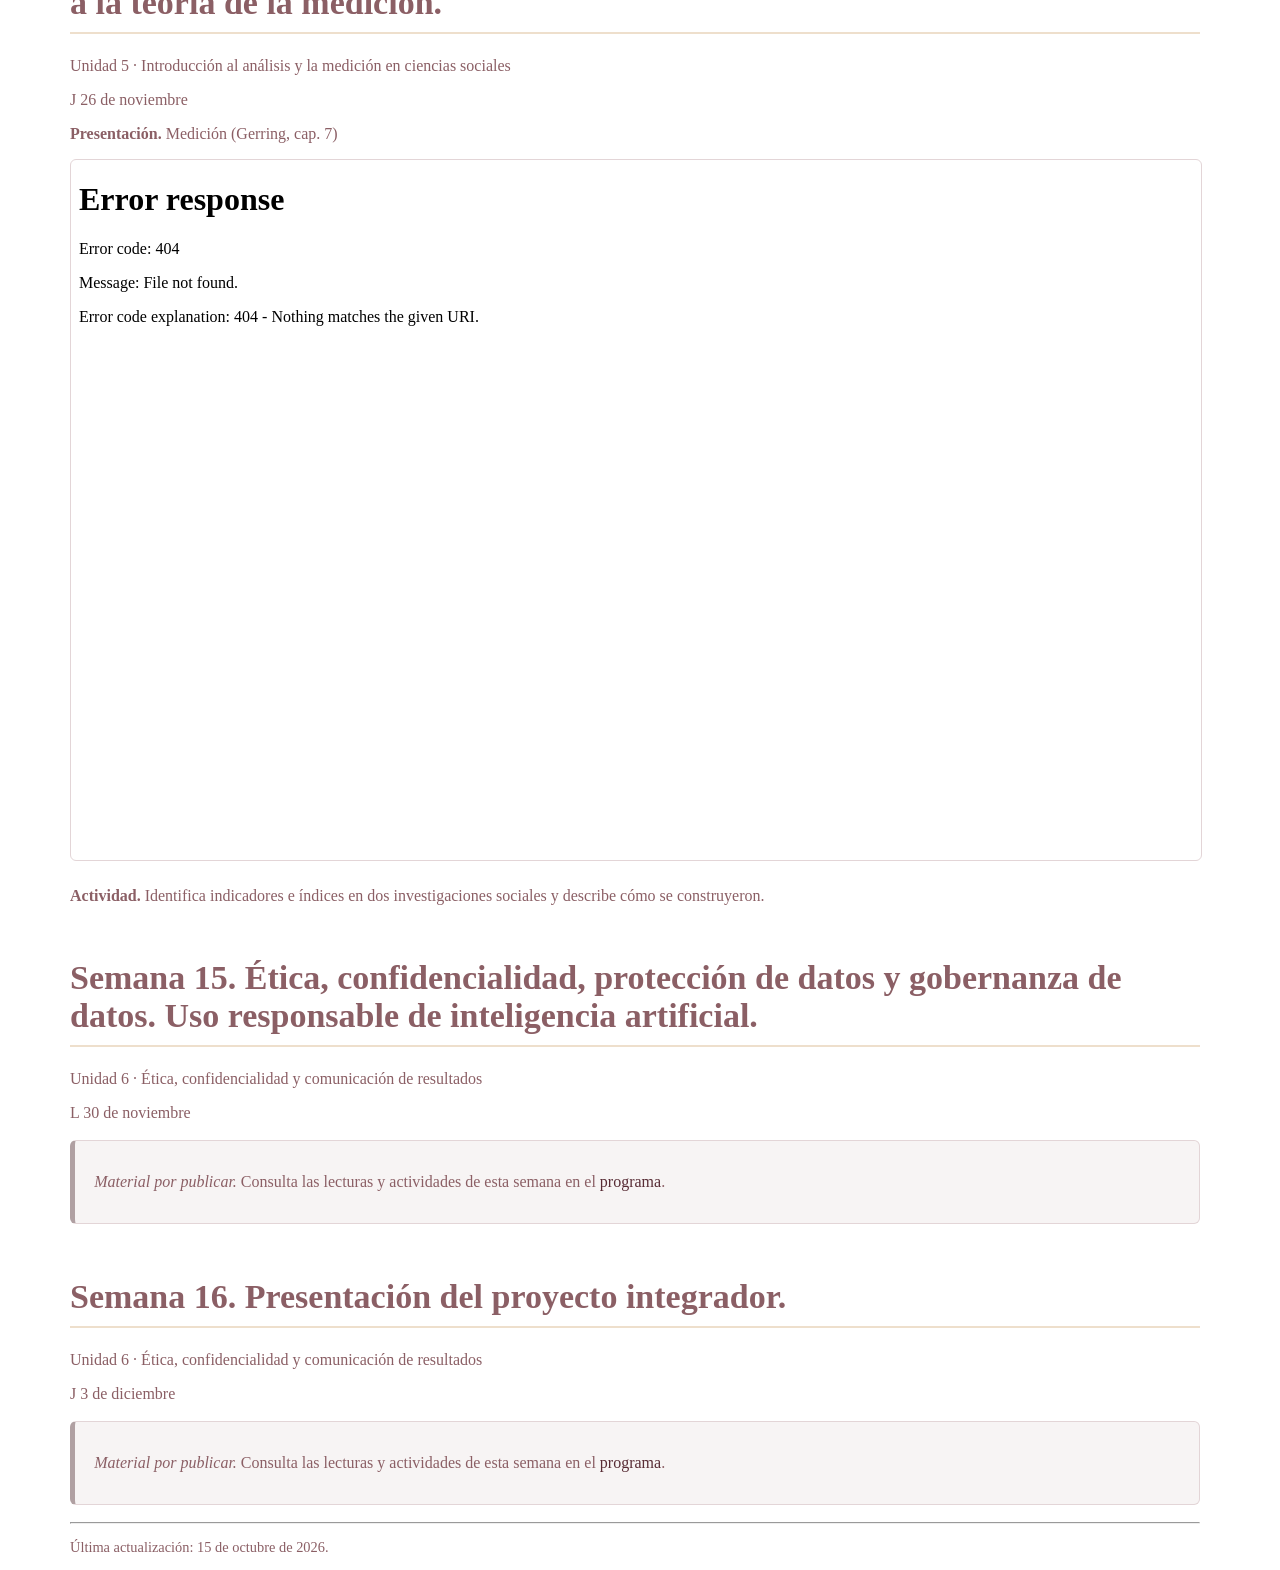
==== commit f96795d6: "Agrega la presentacion de Gerring cap. 4 a la semana 3 Muestra aleatoria y asignacion aleatoria: voc" ====
--- a/docs/Clases.html
+++ b/docs/Clases.html
@@ -451,6 +451,14 @@
 <iframe src="Gerring_2014_cap3.html">
 </iframe>
 </div>
+<p><strong>Presentación.</strong> Muestra aleatoria y asignación
+aleatoria (Gerring, cap. 4 y cap. 8, pp. 223–233): población, muestra,
+unidad y observación; validez interna y externa; manipulabilidad;
+ejercicios.</p>
+<div class="embed">
+<iframe src="Gerring_2014_cap4.html">
+</iframe>
+</div>
 <p><strong>Actividad.</strong> Identifica, en dos investigaciones
 sociales publicadas, la población, la muestra, el dominio de estudio, la
 unidad de observación y la unidad de análisis.</p>
@@ -711,7 +719,7 @@
 </div>
 <hr />
 <p style="font-size:.9em;">
-Última actualización: 8 de octubre de 2026.
+Última actualización: 15 de octubre de 2026.
 </p>
 </div>
 
